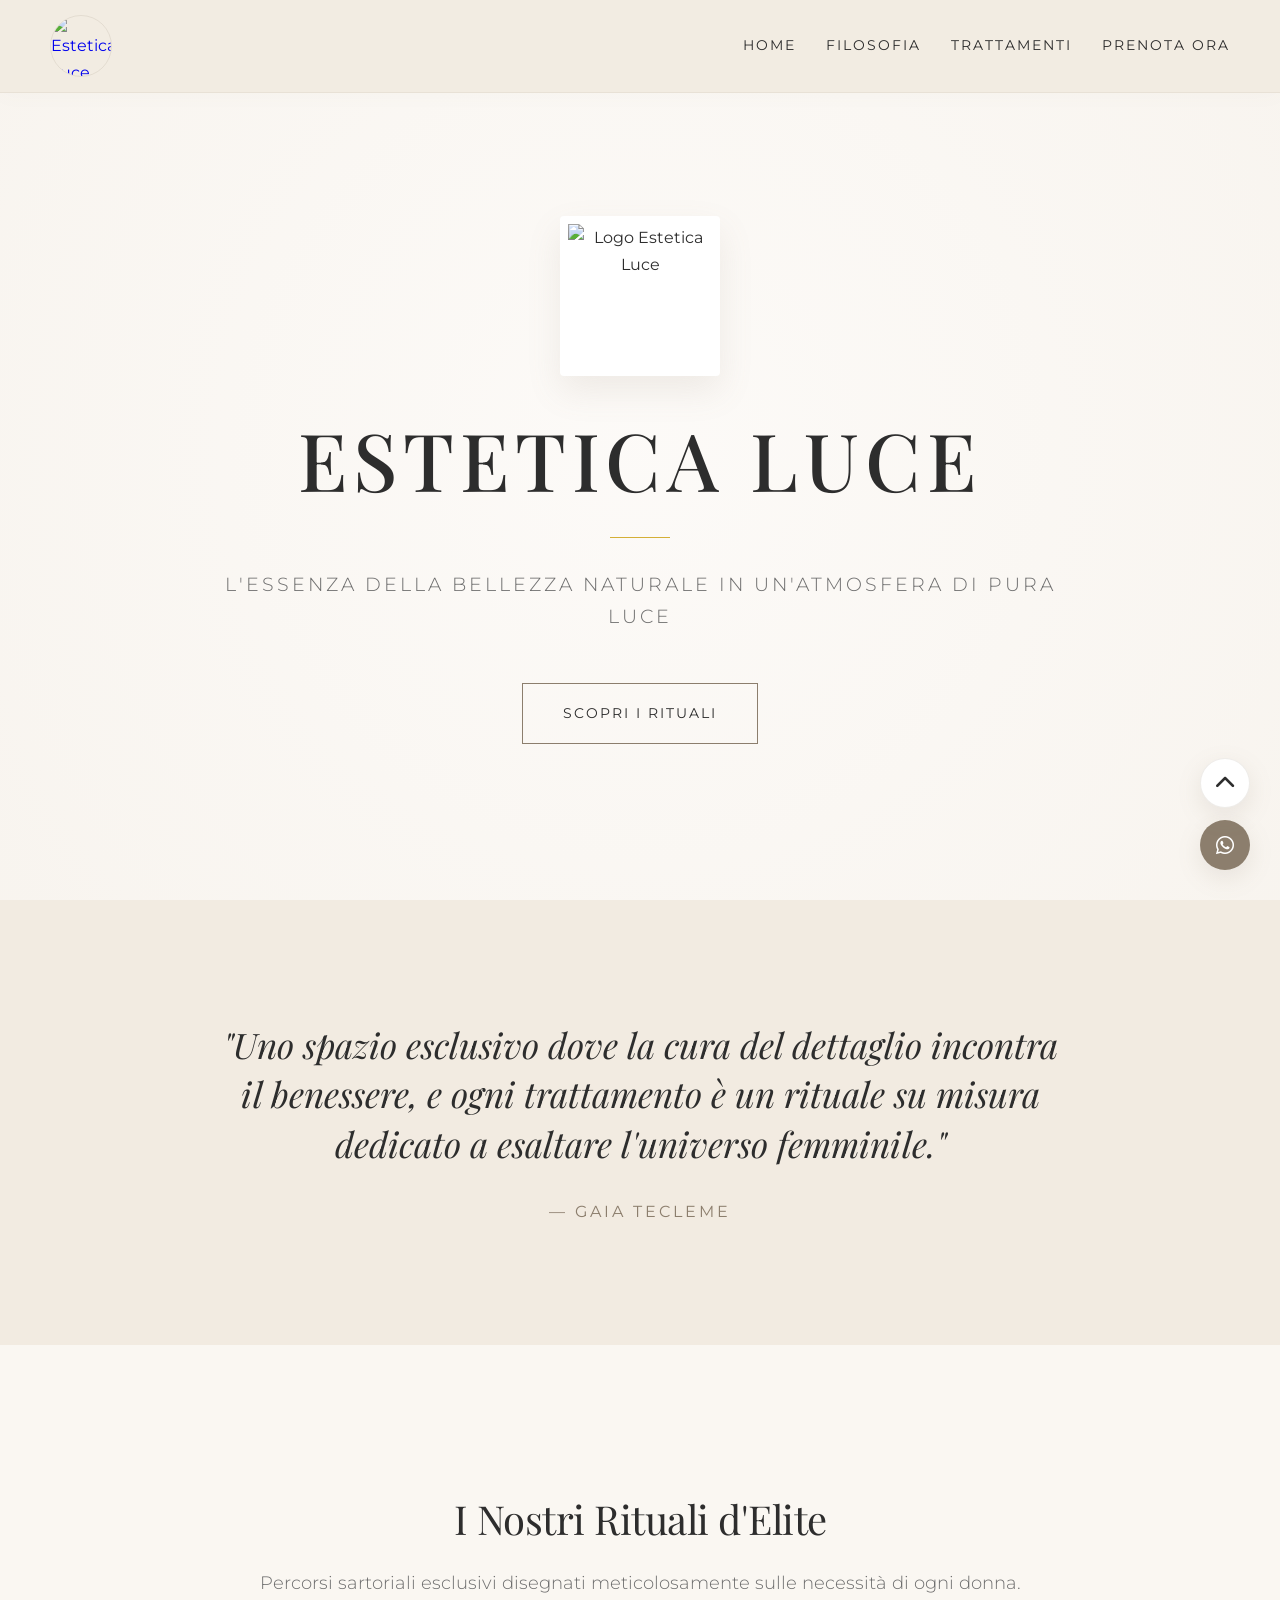
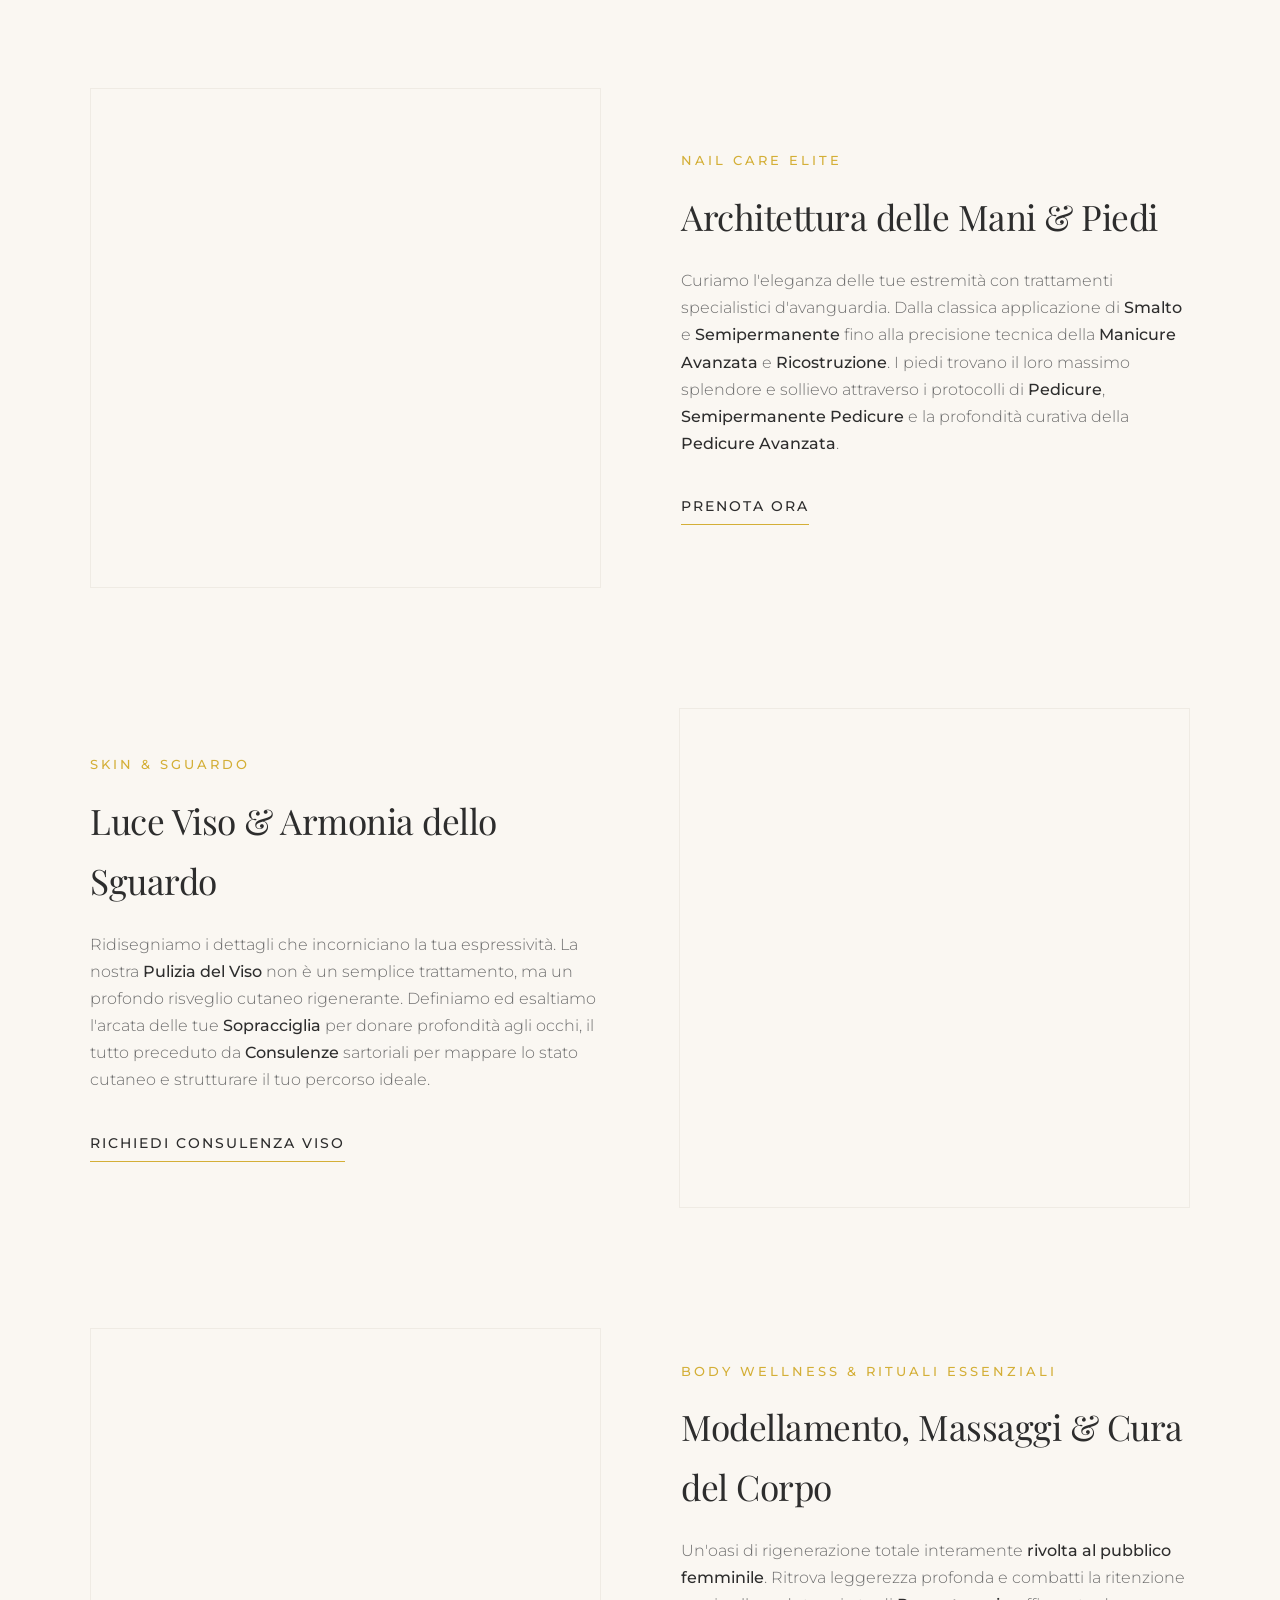
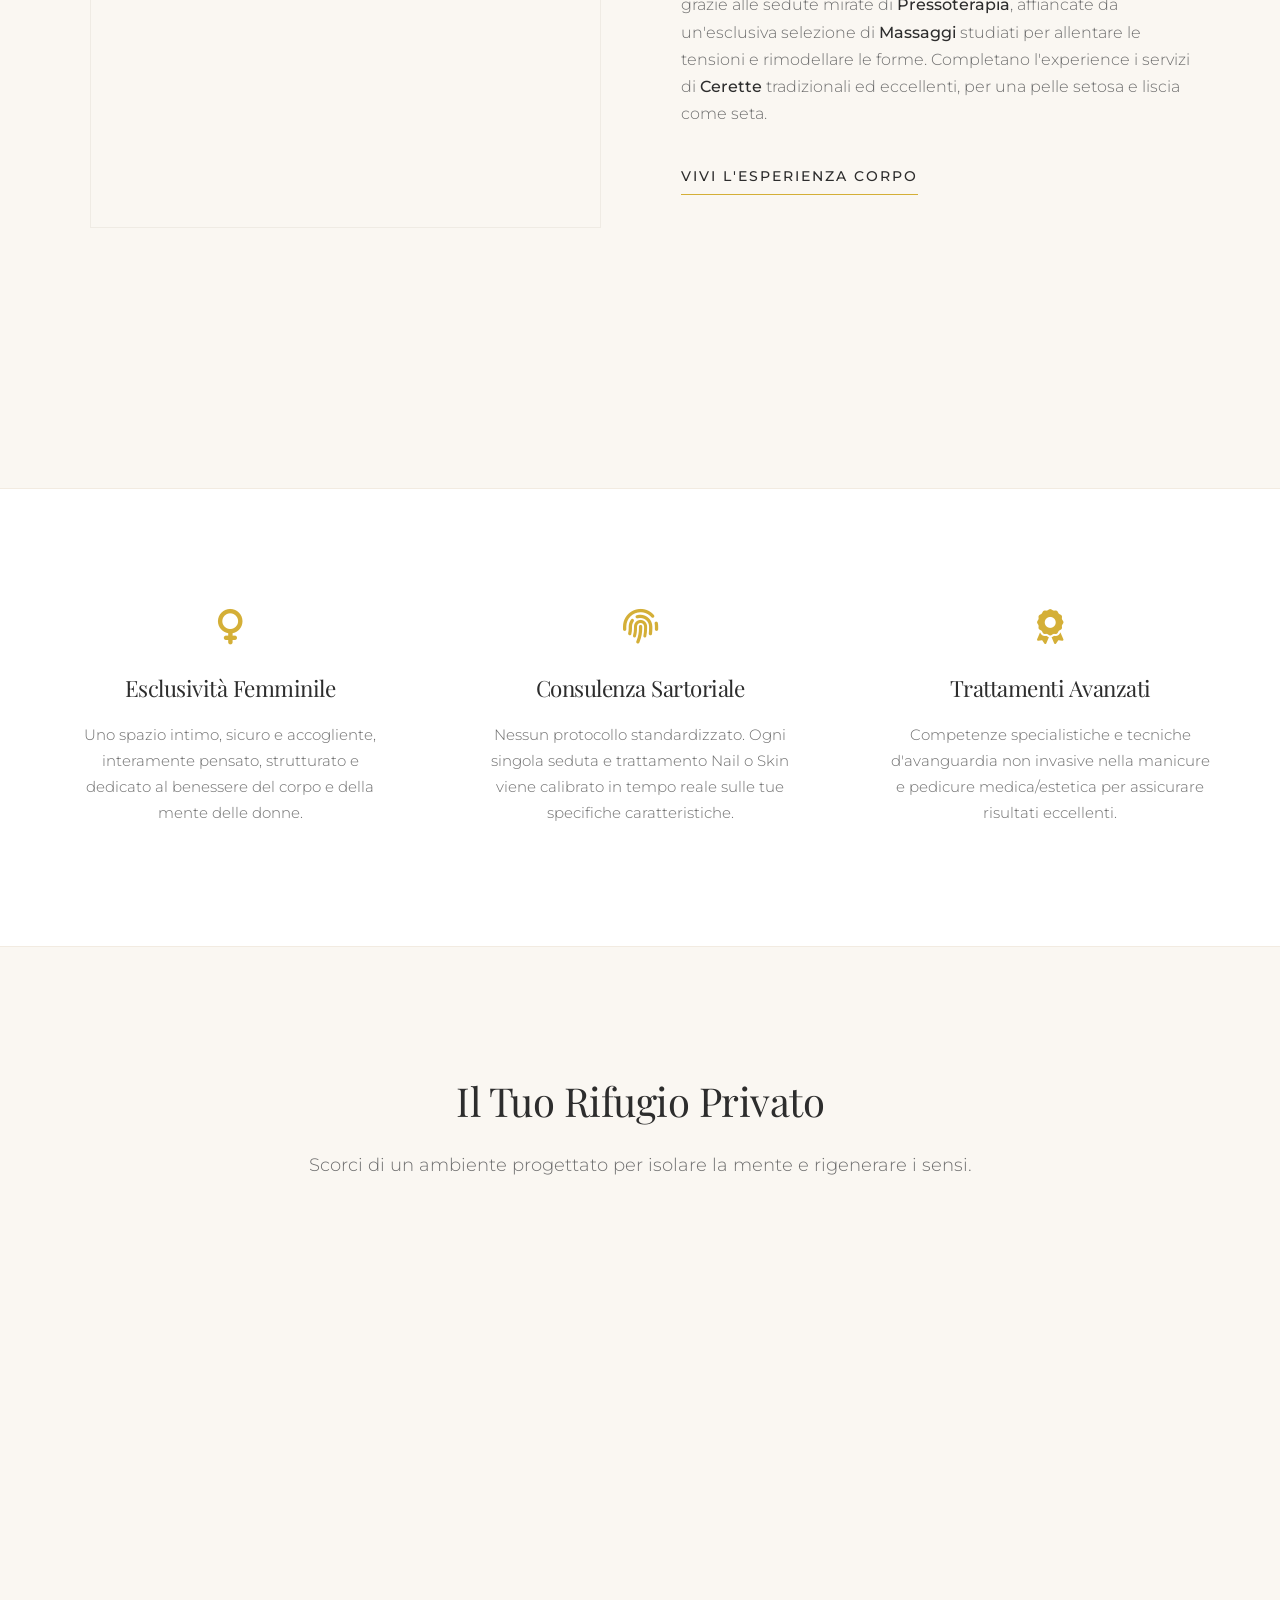
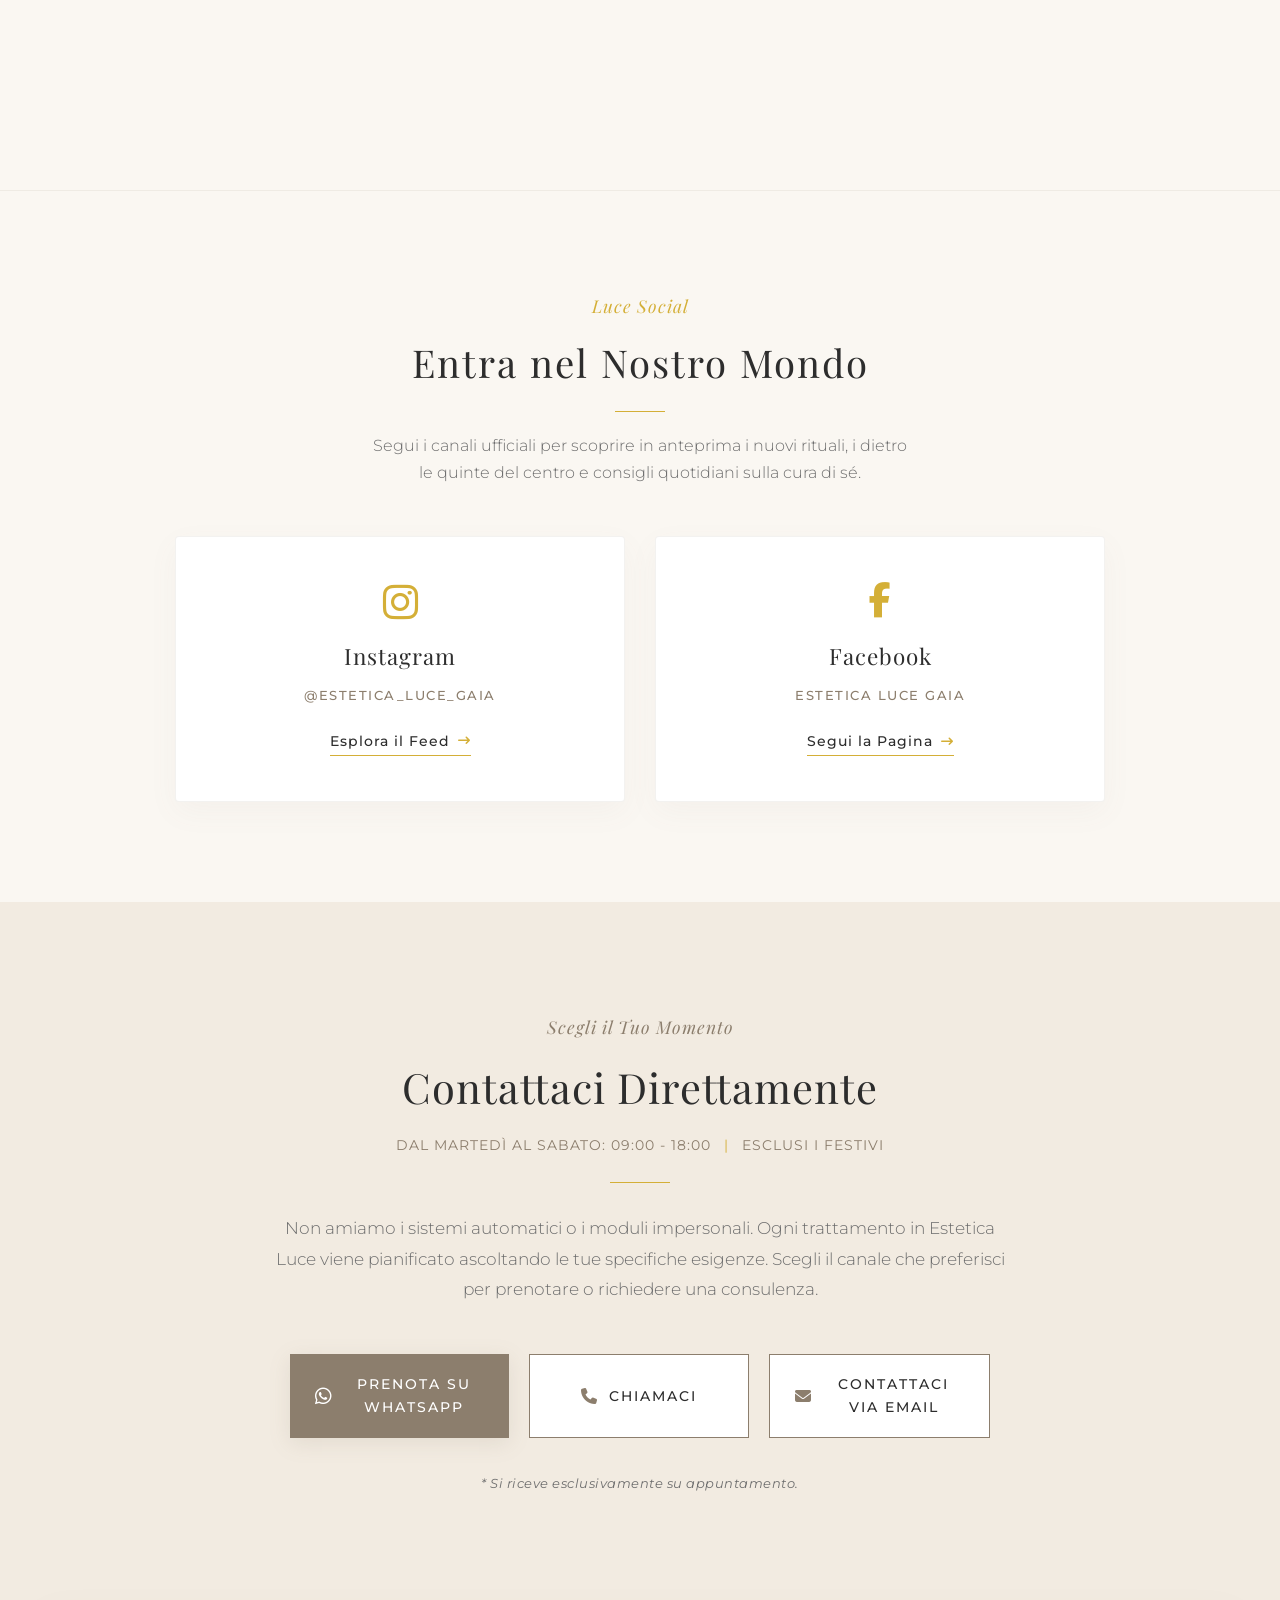
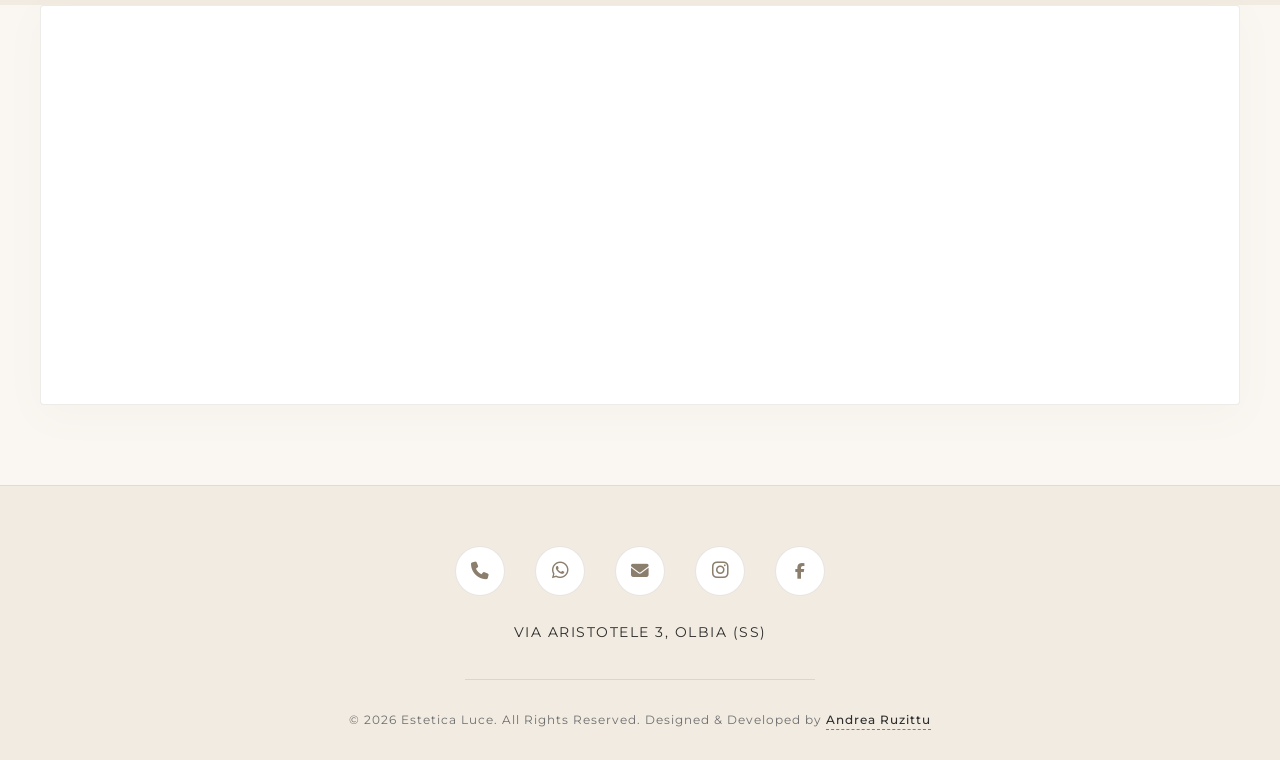
==== index.html @ 4185c4d8 "Implementazione footer, navbar responsive, whatsapp float e freccia" ====
<!DOCTYPE html>
<html lang="it">
<head>
    <meta charset="UTF-8">
    <meta name="viewport" content="width=device-width, initial-scale=1.0">
    <title>Estetica Luce | Gaia Tecleme</title>
    <link rel="preconnect" href="https://fonts.googleapis.com">
    <link rel="preconnect" href="https://fonts.gstatic.com" crossorigin>
    <link href="https://fonts.googleapis.com/css2?family=Playfair+Display:ital,wght=0,400;0,500;0,600;1,400&family=Montserrat:wght=200;300;400;500&display=swap" rel="stylesheet">
    <link rel="stylesheet" href="https://cdnjs.cloudflare.com/ajax/libs/font-awesome/6.5.1/css/all.min.css">
    <link rel="stylesheet" href="assets/style/style.css">
</head>
<body>

    <header class="main-header">
        <a href="#home" class="logo-link" title="Torna alla Home">
            <img src="assets/img/logo-estetica-luce.png" alt="Estetica Luce" class="navbar-logo">
        </a>
        <nav class="nav-links">
            <a href="#home">Home</a>
            <a href="#filosofia">Filosofia</a>
            <a href="#esperienze">Trattamenti</a>
            <a href="#contatti">Prenota Ora</a>
        </nav>
        <button class="hamburger-menu" id="hamburger-toggle" aria-label="Apri menu">
            <span class="bar"></span>
            <span class="bar"></span>
            <span class="bar"></span>
        </button>
    </header> <section id="home" class="hero-section" style="background: transparent; position: relative; padding: 180px 20px 120px 20px;">
        <div class="hero-overlay" style="background: radial-gradient(circle, rgba(253,251,249,0.8) 0%, rgba(245,240,234,0.4) 100%); position: absolute; top:0; left:0; width:100%; height:100%; z-index:-1;"></div>
        <div class="hero-content" style="position: relative; z-index: 2;">
            <div class="logo-container-fluid">
                <img src="assets/img/logo-estetica-luce.png" alt="Logo Estetica Luce" class="hero-brand-logo">
            </div>
            
            <h1 class="brand-main-title">Estetica Luce</h1>
            
            <div class="gold-divider"></div>
            <p class="hero-tagline">L'essenza della bellezza naturale in un'atmosfera di pura luce</p>
            <a href="#esperienze" class="btn-luxury">Scopri i Rituali</a>
        </div>
    </section>

    <section id="filosofia" class="manifesto-section">
        <div class="container-small">
            <blockquote class="manifesto-quote">
                "Uno spazio esclusivo dove la cura del dettaglio incontra il benessere, e ogni trattamento è un rituale su misura dedicato a esaltare l'universo femminile."
            </blockquote>
            <p class="manifesto-author">— Gaia Tecleme</p>
        </div>
    </section>

    <section id="esperienze" class="experiences-section">
        <div class="section-header">
            <h2>I Nostri Rituali d'Elite</h2>
            <p>Percorsi sartoriali esclusivi disegnati meticolosamente sulle necessità di ogni donna.</p>
        </div>

        <div class="ritual-row">
            <div class="ritual-image-box">
                <div class="img-placeholder" style="background-image: url('https://italianbeautyacademy.com/wp-content/uploads/2020/03/manicure-curativa.jpg');"></div>
            </div>
            <div class="ritual-text-box">
                <span class="ritual-category">Nail Care Elite</span>
                <h3>Architettura delle Mani & Piedi</h3>
                <p>Curiamo l'eleganza delle tue estremità con trattamenti specialistici d'avanguardia. Dalla classica applicazione di <strong>Smalto</strong> e <strong>Semipermanente</strong> fino alla precisione tecnica della <strong>Manicure Avanzata</strong> e <strong>Ricostruzione</strong>. I piedi trovano il loro massimo splendore e sollievo attraverso i protocolli di <strong>Pedicure</strong>, <strong>Semipermanente Pedicure</strong> e la profondità curativa della <strong>Pedicure Avanzata</strong>.</p>
                <a href="#contatti" class="btn-ritual-action">Prenota Ora</a>
            </div>
        </div>

        <div class="ritual-row reverse">
            <div class="ritual-image-box">
                <div class="img-placeholder" style="background-image: url('https://images.unsplash.com/photo-1512290923902-8a9f81dc236c?q=80&w=1200&auto=format&fit=crop');"></div>
            </div>
            <div class="ritual-text-box">
                <span class="ritual-category">Skin & Sguardo</span>
                <h3>Luce Viso & Armonia dello Sguardo</h3>
                <p>Ridisegniamo i dettagli che incorniciano la tua espressività. La nostra <strong>Pulizia del Viso</strong> non è un semplice trattamento, ma un profondo risveglio cutaneo rigenerante. Definiamo ed esaltiamo l'arcata delle tue <strong>Sopracciglia</strong> per donare profondità agli occhi, il tutto preceduto da <strong>Consulenze</strong> sartoriali per mappare lo stato cutaneo e strutturare il tuo percorso ideale.</p>
                <a href="#contatti" class="btn-ritual-action">Richiedi Consulenza Viso</a>
            </div>
        </div>

        <div class="ritual-row">
            <div class="ritual-image-box">
                <div class="img-placeholder" style="background-image: url('https://images.unsplash.com/photo-1544367567-0f2fcb009e0b?q=80&w=1200&auto=format&fit=crop');"></div>
            </div>
            <div class="ritual-text-box">
                <span class="ritual-category">Body Wellness & Rituali Essenziali</span>
                <h3>Modellamento, Massaggi & Cura del Corpo</h3>
                <p>Un'oasi di rigenerazione totale interamente <strong>rivolta al pubblico femminile</strong>. Ritrova leggerezza profonda e combatti la ritenzione grazie alle sedute mirate di <strong>Pressoterapia</strong>, affiancate da un'esclusiva selezione di <strong>Massaggi</strong> studiati per allentare le tensioni e rimodellare le forme. Completano l'experience i servizi di <strong>Cerette</strong> tradizionali ed eccellenti, per una pelle setosa e liscia come seta.</p>
                <a href="#contatti" class="btn-ritual-action">Vivi l'Esperienza Corpo</a>
            </div>
        </div>
    </section>

    <section class="pillars-section">
        <div class="pillars-container">
            <div class="pillar-card">
                <i class="fa-solid fa-venus"></i>
                <h3>Esclusività Femminile</h3>
                <p>Uno spazio intimo, sicuro e accogliente, interamente pensato, strutturato e dedicato al benessere del corpo e della mente delle donne.</p>
            </div>
            <div class="pillar-card">
                <i class="fa-solid fa-fingerprint"></i>
                <h3>Consulenza Sartoriale</h3>
                <p>Nessun protocollo standardizzato. Ogni singola seduta e trattamento Nail o Skin viene calibrato in tempo reale sulle tue specifiche caratteristiche.</p>
            </div>
            <div class="pillar-card">
                <i class="fa-solid fa-award"></i>
                <h3>Trattamenti Avanzati</h3>
                <p>Competenze specialistiche e tecniche d'avanguardia non invasive nella manicure e pedicure medica/estetica per assicurare risultati eccellenti.</p>
            </div>
        </div>
    </section>

    <section class="gallery-section">
        <div class="section-header">
            <h2>Il Tuo Rifugio Privato</h2>
            <p>Scorci di un ambiente progettato per isolare la mente e rigenerare i sensi.</p>
        </div>
        <div class="gallery-grid">
            <div class="gallery-item" style="background-image: url('https://images.unsplash.com/photo-1540555700478-4be289fbecef?q=80&w=800&auto=format&fit=crop');"></div>
            <div class="gallery-item" style="background-image: url('https://images.unsplash.com/photo-1600334089648-b0d9d3028eb2?q=80&w=800&auto=format&fit=crop');"></div>
            <div class="gallery-item" style="background-image: url('https://images.unsplash.com/photo-1515377905703-c4788e51af15?q=80&w=800&auto=format&fit=crop');"></div>
        </div>
    </section>

    <section class="social-luxury-showcase" style="background-color: var(--bg-cream); padding: 100px 20px; font-family: 'Montserrat', sans-serif; text-align: center; border-top: 1px solid rgba(140, 126, 109, 0.1);">
        <div style="max-width: 800px; margin: 0 auto 50px auto;">
            <span style="color: var(--accent-gold); font-family: 'Playfair Display', serif; font-style: italic; font-size: 1.1rem; letter-spacing: 1px; display: block; margin-bottom: 10px;">Luce Social</span>
            <h2 style="color: var(--dark-text); font-family: 'Playfair Display', serif; font-size: 2.4rem; font-weight: 400; letter-spacing: 2px; margin: 0 0 15px 0;">Entra nel Nostro Mondo</h2>
            <div style="width: 50px; height: 1px; background: var(--accent-gold); margin: 0 auto 20px auto;"></div>
            <p style="color: var(--light-text); font-size: 1rem; max-width: 550px; margin: 0 auto; line-height: 1.7; font-weight: 300;">Segui i canali ufficiali per scoprire in anteprima i nuovi rituali, i dietro le quinte del centro e consigli quotidiani sulla cura di sé.</p>
        </div>

        <div class="social-luxury-grid" style="max-width: 1000px; margin: 0 auto; display: flex; flex-wrap: wrap; justify-content: center; gap: 30px; padding: 0 10px;">
            <a href="https://instagram.com/estetica_luce_gaia" target="_blank" style="text-decoration: none; color: unset; flex: 1; min-width: 280px; max-width: 450px;">
                <div style="background: var(--white); border: 1px solid rgba(140, 126, 109, 0.1); padding: 45px 30px; border-radius: 4px; box-shadow: 0 10px 30px rgba(140, 126, 109, 0.05); transition: var(--transition-smooth);" 
                     onmouseover="this.style.transform='translateY(-5px)'; this.style.borderColor='var(--accent-gold)'; this.style.boxShadow='0 15px 40px rgba(140, 126, 109, 0.12)';" 
                     onmouseout="this.style.transform='translateY(0)'; this.style.borderColor='rgba(140, 126, 109, 0.1)'; this.style.boxShadow='0 10px 30px rgba(140, 126, 109, 0.05)';" >
                    <i class="fa-brands fa-instagram" style="color: var(--accent-gold); font-size: 2.5rem; display: block; margin-bottom: 15px;"></i>
                    <h3 style="color: var(--dark-text); font-family: 'Playfair Display', serif; font-size: 1.4rem; font-weight: 400; margin: 0 0 10px 0; letter-spacing: 1px;">Instagram</h3>
                    <p style="color: var(--taupe); font-size: 0.8rem; letter-spacing: 1.5px; text-transform: uppercase; margin: 0 0 20px 0; font-weight: 500;">@estetica_luce_gaia</p>
                    <span style="color: var(--dark-text); font-size: 0.85rem; font-weight: 500; letter-spacing: 1px; display: inline-flex; align-items: center; gap: 8px; border-bottom: 1px solid var(--accent-gold); padding-bottom: 2px;">
                        Esplora il Feed <i class="fa-solid fa-arrow-right-long" style="font-size: 0.75rem; color: var(--accent-gold);"></i>
                    </span>
                </div>
            </a>

            <a href="https://facebook.com/esteticalucegaia" target="_blank" style="text-decoration: none; color: unset; flex: 1; min-width: 280px; max-width: 450px;">
                <div style="background: var(--white); border: 1px solid rgba(140, 126, 109, 0.1); padding: 45px 30px; border-radius: 4px; box-shadow: 0 10px 30px rgba(140, 126, 109, 0.05); transition: var(--transition-smooth);" 
                     onmouseover="this.style.transform='translateY(-5px)'; this.style.borderColor='var(--accent-gold)'; this.style.boxShadow='0 15px 40px rgba(140, 126, 109, 0.12)';" 
                     onmouseout="this.style.transform='translateY(0)'; this.style.borderColor='rgba(140, 126, 109, 0.1)'; this.style.boxShadow='0 10px 30px rgba(140, 126, 109, 0.05)';" >
                    <i class="fa-brands fa-facebook-f" style="color: var(--accent-gold); font-size: 2.2rem; display: block; margin-bottom: 20px;"></i>
                    <h3 style="color: var(--dark-text); font-family: 'Playfair Display', serif; font-size: 1.4rem; font-weight: 400; margin: 0 0 10px 0; letter-spacing: 1px;">Facebook</h3>
                    <p style="color: var(--taupe); font-size: 0.8rem; letter-spacing: 1.5px; text-transform: uppercase; margin: 0 0 20px 0; font-weight: 500;">Estetica Luce Gaia</p>
                    <span style="color: var(--dark-text); font-size: 0.85rem; font-weight: 500; letter-spacing: 1px; display: inline-flex; align-items: center; gap: 8px; border-bottom: 1px solid var(--accent-gold); padding-bottom: 2px;">
                        Segui la Pagina <i class="fa-solid fa-arrow-right-long" style="font-size: 0.75rem; color: var(--accent-gold);"></i>
                    </span>
                </div>
            </a>
        </div>
    </section>

    <section id="contatti" class="contact-section" style="background-color: var(--bg-beige); padding: 110px 20px; font-family: 'Montserrat', sans-serif; text-align: center;">
        <div style="max-width: 750px; margin: 0 auto;">
            <span style="color: var(--taupe); font-family: 'Playfair Display', serif; font-style: italic; font-size: 1.1rem; letter-spacing: 1px; display: block; margin-bottom: 10px;">Scegli il Tuo Momento</span>
            <h2 style="color: var(--dark-text); font-family: 'Playfair Display', serif; font-size: 2.6rem; font-weight: 400; letter-spacing: 1px; margin: 0 0 10px 0;">Contattaci Direttamente</h2>
            
            <div style="margin-bottom: 25px; font-size: 0.9rem; color: var(--taupe); letter-spacing: 1px; font-weight: 400; text-transform: uppercase;">
                Dal Martedì al Sabato: 09:00 - 18:00 <span style="margin: 0 8px; color: var(--accent-gold);">|</span> Esclusi i Festivi
            </div>

            <div style="width: 60px; height: 1px; background: var(--accent-gold); margin: 0 auto 30px auto;"></div>
            
            <p style="color: var(--light-text); font-size: 1.05rem; line-height: 1.8; font-weight: 300; margin-bottom: 50px;">
                Non amiamo i sistemi automatici o i moduli impersonali. Ogni trattamento in Estetica Luce viene pianificato ascoltando le tue specifiche esigenze. Scegli il canale che preferisci per prenotare o richiedere una consulenza.
            </p>

            <div style="display: flex; flex-wrap: wrap; justify-content: center; gap: 20px; max-width: 700px; margin: 0 auto;">
                <a href="https://wa.me/393471234567?text=Ciao!%20Desidero%20richiedere%20informazioni%20e%20prenotare%20un%20trattamento..." 
                   target="_blank" 
                   style="flex: 1; min-width: 210px; text-decoration: none; background: var(--taupe); color: var(--white); padding: 18px 25px; font-size: 0.85rem; font-weight: 500; letter-spacing: 2px; text-transform: uppercase; display: flex; align-items: center; justify-content: center; gap: 10px; transition: var(--transition-smooth); box-shadow: 0 5px 20px rgba(140, 126, 109, 0.15);"
                   onmouseover="this.style.background='var(--accent-gold)'; this.style.transform='translateY(-2px)';" 
                   onmouseout="this.style.background='var(--taupe)'; this.style.transform='translateY(0)';">
                    <i class="fa-brands fa-whatsapp" style="font-size: 1.2rem;"></i> Prenota su WhatsApp
                </a>

                <a href="tel:+390789123456" 
                   style="flex: 1; min-width: 210px; text-decoration: none; background: var(--white); border: 1px solid var(--taupe); color: var(--dark-text); padding: 18px 25px; font-size: 0.85rem; font-weight: 500; letter-spacing: 2px; text-transform: uppercase; display: flex; align-items: center; justify-content: center; gap: 10px; transition: var(--transition-smooth);"
                   onmouseover="this.style.borderColor='var(--accent-gold)'; this.style.background='var(--bg-cream)'; this.style.transform='translateY(-2px)';" 
                   onmouseout="this.style.borderColor='var(--taupe)'; this.style.background='var(--white)'; this.style.transform='translateY(0)';">
                    <i class="fa-solid fa-phone" style="font-size: 1rem; color: var(--taupe);"></i> Chiamaci
                </a>

                <a href="mailto:info@esteticaluceolbia.it?subject=Richiesta%20Informazioni%20-%20Estetica%20Luce" 
                   style="flex: 1; min-width: 210px; text-decoration: none; background: var(--white); border: 1px solid var(--taupe); color: var(--dark-text); padding: 18px 25px; font-size: 0.85rem; font-weight: 500; letter-spacing: 2px; text-transform: uppercase; display: flex; align-items: center; justify-content: center; gap: 10px; transition: var(--transition-smooth);"
                   onmouseover="this.style.borderColor='var(--accent-gold)'; this.style.background='var(--bg-cream)'; this.style.transform='translateY(-2px)';" 
                   onmouseout="this.style.borderColor='var(--taupe)'; this.style.background='var(--white)'; this.style.transform='translateY(0)';">
                    <i class="fa-solid fa-envelope" style="font-size: 1rem; color: var(--taupe);"></i> Contattaci via Email
                </a>
            </div>
            
            <p style="color: var(--light-text); font-size: 0.8rem; margin-top: 35px; font-style: italic; font-weight: 400; letter-spacing: 0.5px;">
                * Si riceve esclusivamente su appuntamento.
            </p>
        </div>
    </section>

    <section class="map-section" style="background-color: var(--bg-cream); padding: 0 20px 80px 20px;">
        <div class="map-container" style="max-width: 1200px; margin: 0 auto; height: 400px; border: 1px solid rgba(140, 126, 109, 0.15); padding: 10px; background-color: var(--white); box-shadow: 0 10px 40px rgba(140, 126, 109, 0.04); border-radius: 4px;">
            <iframe 
                src="https://www.google.com/maps/embed?pb=!1m18!1m12!1m3!1d3000.3159074062465!2d9.4842186!3d40.9193264!2m3!1f0!2f0!3f0!3m2!1i1024!2i768!4f13.1!3m3!1m2!1s0x12d94ad539a66d0d%3A0xc3f3473f32e920d3!2sVia%20Aristotele%2C%203%2C%2007026%20Olbia%20SS!5e0!3m2!1sit!2sit!4v1718832000000!5m2!1sit!2sit" 
                width="100%" 
                height="100%" 
                style="border:0; border-radius: 2px;" 
                allowfullscreen="" 
                loading="lazy" 
                referrerpolicy="no-referrer-when-downgrade">
            </iframe>
        </div>
    </section>

    <footer class="main-footer" style="background-color: var(--bg-beige); padding: 60px 20px 30px 20px; font-family: 'Montserrat', sans-serif; border-top: 1px solid rgba(140, 126, 109, 0.15);">
        <div class="footer-container" style="max-width: 1200px; margin: 0 auto; display: flex; flex-direction: column; align-items: center; gap: 30px;">
            
            <div class="footer-row-contacts" style="display: flex; flex-wrap: wrap; justify-content: center; gap: 30px; width: 100%;">
                <a href="tel:+390789123456" title="Chiamaci" style="color: var(--dark-text); text-decoration: none; display: flex; align-items: center; justify-content: center; width: 50px; height: 50px; background: var(--white); border-radius: 50%; border: 1px solid rgba(140, 126, 109, 0.2); transition: var(--transition-smooth);" onmouseover="this.style.borderColor='var(--accent-gold)'; this.style.transform='translateY(-3px)';" onmouseout="this.style.borderColor='rgba(140, 126, 109, 0.2)'; this.style.transform='translateY(0)';">
                    <i class="fa-solid fa-phone" style="color: var(--taupe); font-size: 1.1rem;"></i>
                </a>
                <a href="https://wa.me/393471234567?text=Ciao!%20Vorrei%20maggiori%20informazioni..." target="_blank" title="WhatsApp" style="color: var(--dark-text); text-decoration: none; display: flex; align-items: center; justify-content: center; width: 50px; height: 50px; background: var(--white); border-radius: 50%; border: 1px solid rgba(140, 126, 109, 0.2); transition: var(--transition-smooth);" onmouseover="this.style.borderColor='var(--accent-gold)'; this.style.transform='translateY(-3px)';" onmouseout="this.style.borderColor='rgba(140, 126, 109, 0.2)'; this.style.transform='translateY(0)';">
                    <i class="fa-brands fa-whatsapp" style="color: var(--taupe); font-size: 1.2rem;"></i>
                </a>
                <a href="mailto:info@esteticaluceolbia.it" title="Contattaci" style="color: var(--dark-text); text-decoration: none; display: flex; align-items: center; justify-content: center; width: 50px; height: 50px; background: var(--white); border-radius: 50%; border: 1px solid rgba(140, 126, 109, 0.2); transition: var(--transition-smooth);" onmouseover="this.style.borderColor='var(--accent-gold)'; this.style.transform='translateY(-3px)';" onmouseout="this.style.borderColor='rgba(140, 126, 109, 0.2)'; this.style.transform='translateY(0)';">
                    <i class="fa-solid fa-envelope" style="color: var(--taupe); font-size: 1.1rem;"></i>
                </a>
                <a href="https://instagram.com/estetica_luce_gaia" target="_blank" title="Instagram" style="color: var(--dark-text); text-decoration: none; display: flex; align-items: center; justify-content: center; width: 50px; height: 50px; background: var(--white); border-radius: 50%; border: 1px solid rgba(140, 126, 109, 0.2); transition: var(--transition-smooth);" onmouseover="this.style.borderColor='var(--accent-gold)'; this.style.transform='translateY(-3px)';" onmouseout="this.style.borderColor='rgba(140, 126, 109, 0.2)'; this.style.transform='translateY(0)';">
                    <i class="fa-brands fa-instagram" style="color: var(--taupe); font-size: 1.2rem;"></i>
                </a>
                <a href="https://facebook.com/esteticalucegaia" target="_blank" title="Facebook" style="color: var(--dark-text); text-decoration: none; display: flex; align-items: center; justify-content: center; width: 50px; height: 50px; background: var(--white); border-radius: 50%; border: 1px solid rgba(140, 126, 109, 0.2); transition: var(--transition-smooth);" onmouseover="this.style.borderColor='var(--accent-gold)'; this.style.transform='translateY(-3px)';" onmouseout="this.style.borderColor='rgba(140, 126, 109, 0.2)'; this.style.transform='translateY(0)';">
                    <i class="fa-brands fa-facebook-f" style="color: var(--taupe); font-size: 1rem;"></i>
                </a>
            </div>

            <p style="color: var(--dark-text); font-size: 0.85rem; letter-spacing: 1.5px; margin: -5px 0 5px 0; font-weight: 400; text-transform: uppercase;">Via Aristotele 3, Olbia (SS)</p>
            <div style="width: 100%; max-width: 350px; height: 1px; background: rgba(140, 126, 109, 0.2);"></div>

            <div class="footer-copyright" style="font-size: 0.75rem; letter-spacing: 1px; text-align: center; color: var(--light-text); width: 100%;">
                <p>© <span id="current-year"></span> Estetica Luce. All Rights Reserved. Designed & Developed by <a href="#" style="color: var(--dark-text); text-decoration: none; font-weight: 500; border-bottom: 1px dashed var(--taupe); padding-bottom: 2px;">Andrea Ruzittu</a></p>
            </div>
        </div>
    </footer>

    <div class="floating-actions">
        <button id="scroll-top-btn" class="btn-floating btn-scroll" title="Torna su">
            <i class="fas fa-chevron-up"></i>
        </button>
        <a href="https://wa.me/393471234567" target="_blank" class="btn-floating btn-whatsapp-float" title="Prenota su WhatsApp">
            <i class="fab fa-whatsapp"></i>
        </a>
    </div>

    <script src="assets/script/script.js"></script>
</body>
</html>
---- assets/style/style.css ----
/* ==========================================================================
   DESIGN SYSTEM & VARIABLES
   ========================================================================== */
:root {
    --bg-cream: #FAF7F2;       /* Sfondo principale ultra-pulito */
    --bg-beige: #F2EBE1;       /* Sfondi sezioni e blocchi alternati (Header/Footer) */
    --accent-gold: #D4AF37;    /* Dettagli, icone e link di lusso */
    --taupe: #8C7E6D;          /* Colore secondario per testi eleganti */
    --dark-text: #2D2D2D;      /* Testo principale per massima leggibilità */
    --light-text: #6E6E6E;     /* Testi secondari e descrizioni */
    --white: #FFFFFF;
    --transition-smooth: all 0.4s cubic-bezier(0.25, 1, 0.5, 1);
}

/* Base Reset */
*, *::before, *::after {
    box-sizing: border-box;
    margin: 0;
    padding: 0;
}

html {
    scroll-behavior: smooth;
    font-size: 16px;
}

body {
    background-color: var(--bg-cream);
    font-family: 'Montserrat', sans-serif;
    color: var(--dark-text);
    line-height: 1.7;
    overflow-x: hidden;
    -webkit-font-smoothing: antialiased;
}

/* Layout Container */
.container-small {
    max-width: 850px;
    margin: 0 auto;
    width: 100%;
}

/* Typography Global */
h1, h2, h3 {
    font-family: 'Playfair Display', serif;
    font-weight: 400;
    letter-spacing: -0.5px;
}

/* ==========================================================================
   HEADER / NAVIGATION & LOGO FIX
   ========================================================================== */
.main-header {
    position: fixed;
    top: 0;
    left: 0;
    width: 100%;
    display: flex;
    justify-content: space-between;
    align-items: center;
    padding: 15px 50px;
    z-index: 1000;
    background-color: rgba(242, 235, 225, 0.95); /* Sintonizzato su --bg-beige */
    backdrop-filter: blur(10px);
    border-bottom: 1px solid rgba(140, 126, 109, 0.1);
    box-shadow: 0 2px 20px rgba(140, 126, 109, 0.03);
}

.logo-link {
    display: flex;
    align-items: center;
    gap: 15px;
    text-decoration: none;
}

.logo-link:hover {
    opacity: 0.85;
}

.navbar-logo {
    width: 62px;
    height: 62px;
    object-fit: cover;
    border-radius: 50%; /* Rende il logo perfettamente tondo */
    border: 1px solid rgba(140, 126, 109, 0.15);
    
    /* Fonde lo sfondo bianco del JPEG con il beige della navbar eliminando il rettangolo */
   /* mix-blend-mode: multiply; */
}

.logo-text {
    font-family: 'Playfair Display', serif;
    font-size: 1.3rem;
    letter-spacing: 4px;
    font-weight: 500;
    color: var(--dark-text);
}

.nav-links {
    display: flex;
    align-items: center;
    gap: 30px;
}

.nav-links a {
    text-decoration: none;
    color: var(--dark-text);
    font-size: 0.85rem;
    text-transform: uppercase;
    letter-spacing: 2px;
    font-weight: 400;
    transition: var(--transition-smooth);
}

.nav-links a:hover {
    color: var(--accent-gold);
}

/* ==========================================================================
   HERO SECTION (Trasparente)
   ========================================================================== */
.hero-section {
    height: 100vh;
    display: flex;
    justify-content: center;
    align-items: center;
    text-align: center;
    position: relative;
    background: transparent; 
    padding: 180px 20px 120px 20px;
}

.hero-overlay {
    position: absolute;
    top: 0;
    left: 0;
    width: 100%;
    height: 100%;
    z-index: -1;
    background: radial-gradient(circle, rgba(253,251,249,0.8) 0%, rgba(245,240,234,0.4) 100%);
}

.hero-content {
    position: relative;
    z-index: 2;
    max-width: 900px;
}

.logo-container-fluid {
    width: 160px;         
    height: 160px;        
    margin: 0 auto 35px auto;
    display: flex;
    justify-content: center;
    align-items: center;
    background-color: var(--white); 
    border-radius: 4px;   
    box-shadow: 0 15px 35px rgba(140, 126, 109, 0.12); 
    transition: var(--transition-smooth);
}

.logo-container-fluid:hover {
    transform: translateY(-5px); 
    box-shadow: 0 20px 45px rgba(140, 126, 109, 0.18);
}

.hero-brand-logo {
    width: 90%;          
    height: 90%;
    object-fit: contain; 
}

.brand-main-title {
    font-family: 'Playfair Display', serif;
    font-size: 5rem;              
    font-weight: 500;
    letter-spacing: 6px;          
    color: var(--dark-text);
    text-transform: uppercase;     
    line-height: 1.2;
    margin-bottom: 10px;
}

.gold-divider {
    width: 60px;
    height: 1px;
    background-color: var(--accent-gold);
    margin: 30px auto;
}

.hero-tagline {
    font-size: 1.2rem;
    font-weight: 300;
    text-transform: uppercase;
    letter-spacing: 3px;          
    color: var(--light-text);
    margin-bottom: 50px;
}

.btn-luxury {
    display: inline-block;
    text-decoration: none;
    text-transform: uppercase;
    letter-spacing: 2px;
    font-size: 0.85rem;
    background-color: transparent;
    color: var(--dark-text);
    border: 1px solid var(--taupe);
    padding: 18px 40px;
    transition: var(--transition-smooth);
}

.btn-luxury:hover {
    background-color: var(--taupe);
    color: var(--white);
}

/* ==========================================================================
   MANIFESTO / FILOSOFIA
   ========================================================================== */
.manifesto-section {
    background-color: var(--bg-beige);
    padding: 120px 20px;
    text-align: center;
}

.manifesto-quote {
    font-family: 'Playfair Display', serif;
    font-size: 2.2rem;
    font-style: italic;
    line-height: 1.4;
    color: var(--dark-text);
    margin-bottom: 30px;
}

.manifesto-author {
    font-size: 1rem;
    text-transform: uppercase;
    letter-spacing: 3px;
    color: var(--taupe);
}

/* ==========================================================================
   EXPERIENCES / RITUALS SECTION
   ========================================================================== */
.experiences-section {
    padding: 140px 50px;
    max-width: 1200px;
    margin: 0 auto;
}

.section-header {
    text-align: center;
    margin-bottom: 90px;
}

.section-header h2 {
    font-size: 2.5rem;
    margin-bottom: 15px;
}

.section-header p {
    font-size: 1.1rem;
    color: var(--light-text);
    font-weight: 300;
}

.ritual-row {
    display: flex;
    align-items: center;
    gap: 80px;
    margin-bottom: 120px;
}

.ritual-row.reverse {
    flex-direction: row-reverse;
}

.ritual-image-box {
    flex: 1;
    height: 500px;
    overflow: hidden;
    position: relative;
    border: 1px solid rgba(140, 126, 109, 0.1);
}

.img-placeholder {
    width: 100%;
    height: 100%;
    background-size: cover;
    background-position: center;
    transition: transform 0.8s ease;
}

.ritual-image-box:hover .img-placeholder {
    transform: scale(1.04);
}

.ritual-text-box {
    flex: 1;
    padding: 20px 0;
}

.ritual-category {
    font-size: 0.8rem;
    text-transform: uppercase;
    letter-spacing: 3px;
    color: var(--accent-gold);
    display: block;
    margin-bottom: 15px;
    font-weight: 500;
}

.ritual-text-box h3 {
    font-size: 2.2rem;
    margin-bottom: 20px;
}

.ritual-text-box p {
    color: var(--light-text);
    font-weight: 300;
    margin-bottom: 35px;
}

.ritual-text-box p strong {
    color: var(--dark-text);
    font-weight: 500;
}

.btn-ritual-action {
    display: inline-block;
    text-decoration: none;
    color: var(--dark-text);
    font-size: 0.85rem;
    text-transform: uppercase;
    letter-spacing: 2px;
    border-bottom: 1px solid var(--accent-gold);
    padding-bottom: 6px;
    font-weight: 500;
    transition: var(--transition-smooth);
}

.btn-ritual-action:hover {
    color: var(--accent-gold);
    padding-left: 5px;
}

/* ==========================================================================
   PILLARS SECTION & GALLERY & MAP
   ========================================================================== */
.pillars-section {
    background-color: var(--white);
    padding: 100px 50px;
    border-top: 1px solid var(--bg-beige);
    border-bottom: 1px solid var(--bg-beige);
}

.pillars-container {
    max-width: 1200px;
    margin: 0 auto;
    display: grid;
    grid-template-columns: repeat(3, 1fr);
    gap: 50px;
}

.pillar-card {
    text-align: center;
    padding: 20px;
}

.pillar-card i {
    font-size: 2.2rem;
    color: var(--accent-gold);
    margin-bottom: 25px;
}

.pillar-card h3 {
    font-size: 1.4rem;
    margin-bottom: 15px;
}

.pillar-card p {
    font-size: 0.95rem;
    color: var(--light-text);
    font-weight: 300;
}

.gallery-section {
    padding: 120px 50px;
    background-color: var(--bg-cream);
}

.gallery-grid {
    max-width: 1200px;
    margin: 0 auto;
    display: grid;
    grid-template-columns: repeat(3, 1fr);
    gap: 20px;
    height: 400px;
}

.gallery-item {
    width: 100%;
    height: 100%;
    background-size: cover;
    background-position: center;
    border-radius: 2px;
}

.map-section {
    background-color: var(--bg-cream);
    padding: 0 20px 80px 20px;
}

/* ==========================================================================
   ELEMENTI FLUTTUANTI (WHATSAPP IN TONO & SCROLL TOP)
   ========================================================================== */
.floating-actions {
    position: fixed;
    bottom: 30px;
    right: 30px;
    display: flex;
    flex-direction: column;
    gap: 12px;
    z-index: 2000;
}

.btn-floating {
    width: 50px;
    height: 50px;
    border-radius: 50%;
    display: flex;
    align-items: center;
    justify-content: center;
    font-size: 1.3rem;
    cursor: pointer;
    text-decoration: none;
    border: none;
    box-shadow: 0 8px 25px rgba(140, 126, 109, 0.15);
    transition: var(--transition-smooth);
}

.btn-floating:hover {
    transform: translateY(-4px);
    box-shadow: 0 12px 30px rgba(140, 126, 109, 0.25);
}

/* WhatsApp in palette del brand */
.btn-whatsapp-float {
    background-color: var(--taupe);
    color: var(--white);
}

.btn-whatsapp-float:hover {
    background-color: var(--accent-gold);
    color: var(--white);
}

/* Freccia di risalita base (Nascosta) */
.btn-scroll {
    background-color: var(--white) !important;
    color: var(--dark-text) !important; /* Forza l'icona a essere scura e visibile */
    border: 1px solid rgba(140, 126, 109, 0.15);
    opacity: 0;
    pointer-events: none; /* Impedisce il click quando è invisibile */
    transform: scale(0.8);
    display: flex;
    align-items: center;
    justify-content: center;
}

/* Forza il colore dell'icona interna */
.btn-scroll i {
    color: var(--dark-text) !important;
}

/* Quando la pagina scende e lo script attiva la freccia */
.btn-scroll.show {
    opacity: 1 !important;
    pointer-events: auto !important; /* Riabilita il click del mouse */
    transform: scale(1);
}

/* Effetto Hover */
.btn-scroll:hover {
    background-color: var(--bg-beige) !important;
}
.btn-scroll:hover i {
    color: var(--accent-gold) !important; /* Diventa oro al passaggio del mouse */
}

/* ==========================================================================
   RESPONSIVE DESIGN (OTTIMIZZATO)
   ========================================================================== */
@media (max-width: 992px) {
    /* Header & Navigation */
    .main-header {
        padding: 15px 30px;
    }
    .nav-links {
        display: none; /* Pronto per un futuro menu hamburger se serve */
    }

    /* Hero Section */
    .hero-section {
        padding: 160px 20px 80px 20px;
    }
    .brand-main-title {
        font-size: 3.5rem;
        letter-spacing: 4px;
    }

    /* Sezioni Generiche */
    .experiences-section, .pillars-section, .gallery-section {
        padding: 80px 30px;
    }
    .section-header {
        margin-bottom: 60px;
    }

    /* Struttura Rituals / Experiences */
    .ritual-row, .ritual-row.reverse {
        flex-direction: column;
        gap: 40px;
        margin-bottom: 80px;
    }
    .ritual-image-box {
        width: 100%;
        height: 400px;
    }
    .ritual-text-box {
        text-align: center;
        padding: 0;
    }

    /* Griglie Pillars e Gallery */
    .pillars-container, .gallery-grid {
        grid-template-columns: 1fr;
        gap: 30px;
    }
    .gallery-grid {
        height: auto;
    }
    .gallery-item {
        height: 300px;
    }
}

@media (max-width: 768px) {
    /* Adattamento Header e Logo su Mobile */
    .main-header {
        padding: 12px 20px;
    }
    .navbar-logo {
        width: 50px;  /* Scalato leggermente per display piccoli */
        height: 50px;
    }
    .logo-text {
        font-size: 1.1rem;
        letter-spacing: 2px;
    }

    /* Hero Mobile */
    .brand-main-title {
        font-size: 2.4rem;
        letter-spacing: 2px;
    }
    .logo-container-fluid {
        width: 130px;
        height: 130px;
        margin-bottom: 25px;
    }
    .hero-tagline {
        font-size: 1rem;
        letter-spacing: 2px;
        margin-bottom: 40px;
    }

    /* Typography e Spazi */
    .manifesto-section {
        padding: 80px 20px;
    }
    .manifesto-quote {
        font-size: 1.6rem;
    }
    .ritual-text-box h3 {
        font-size: 1.8rem;
    }
    .ritual-image-box {
        height: 300px;
    }

    /* Pulsanti Fluttuanti */
    .floating-actions {
        bottom: 20px;
        right: 20px;
        gap: 10px;
    }
    .btn-floating {
        width: 46px;
        height: 46px;
        font-size: 1.2rem;
    }
}

@media (max-width: 480px) {
    .brand-main-title {
        font-size: 2rem;
    }
    .btn-luxury {
        padding: 15px 30px;
        width: 100%; /* Il bottone diventa full-width comodo da cliccare sullo smartphone */
    }
}
/* ==========================================================================
   HAMBURGER MENU CORE STYLE
   ========================================================================== */
.hamburger-menu {
    display: none; /* Nascosto su desktop */
    flex-direction: column;
    justify-content: space-between;
    width: 26px;
    height: 18px;
    background: transparent;
    border: none;
    cursor: pointer;
    z-index: 1100;
}

.hamburger-menu .bar {
    width: 100%;
    height: 2px;
    background-color: var(--dark-text);
    transition: var(--transition-smooth);
}

/* Animazione a "X" quando il menu si apre */
.hamburger-menu.active .bar:nth-child(1) {
    transform: translateY(8px) rotate(45deg);
}
.hamburger-menu.active .bar:nth-child(2) {
    opacity: 0;
}
.hamburger-menu.active .bar:nth-child(3) {
    transform: translateY(-8px) rotate(-45deg);
}

/* ==========================================================================
   MODIFICA DELLE MEDIA QUERIES (Sostituisci il comportamento di .nav-links)
   ========================================================================== */
@media (max-width: 992px) {
    .hamburger-menu {
        display: flex; /* Mostra l'hamburger su mobile */
    }

    /* Trasforma la nav in un menu a comparsa elegante */
    .nav-links {
        display: flex; 
        flex-direction: column;
        justify-content: center;
        position: fixed;
        top: 0;
        left: 0;
        width: 100%;
        height: 100vh;
        background-color: var(--bg-beige);
        gap: 40px;
        padding: 50px;
        z-index: 1050;
        
        /* Stato iniziale: nascosto in alto */
        transform: translateY(-100%);
        opacity: 0;
        pointer-events: none;
        transition: var(--transition-smooth);
    }

    /* Quando il menu ha la classe .active, si mostra */
    .nav-links.active {
        transform: translateY(0);
        opacity: 1;
        pointer-events: auto;
    }

    .nav-links a {
        font-size: 1.2rem; /* Testo più grande e leggibile da smartphone */
        letter-spacing: 3px;
    }
}
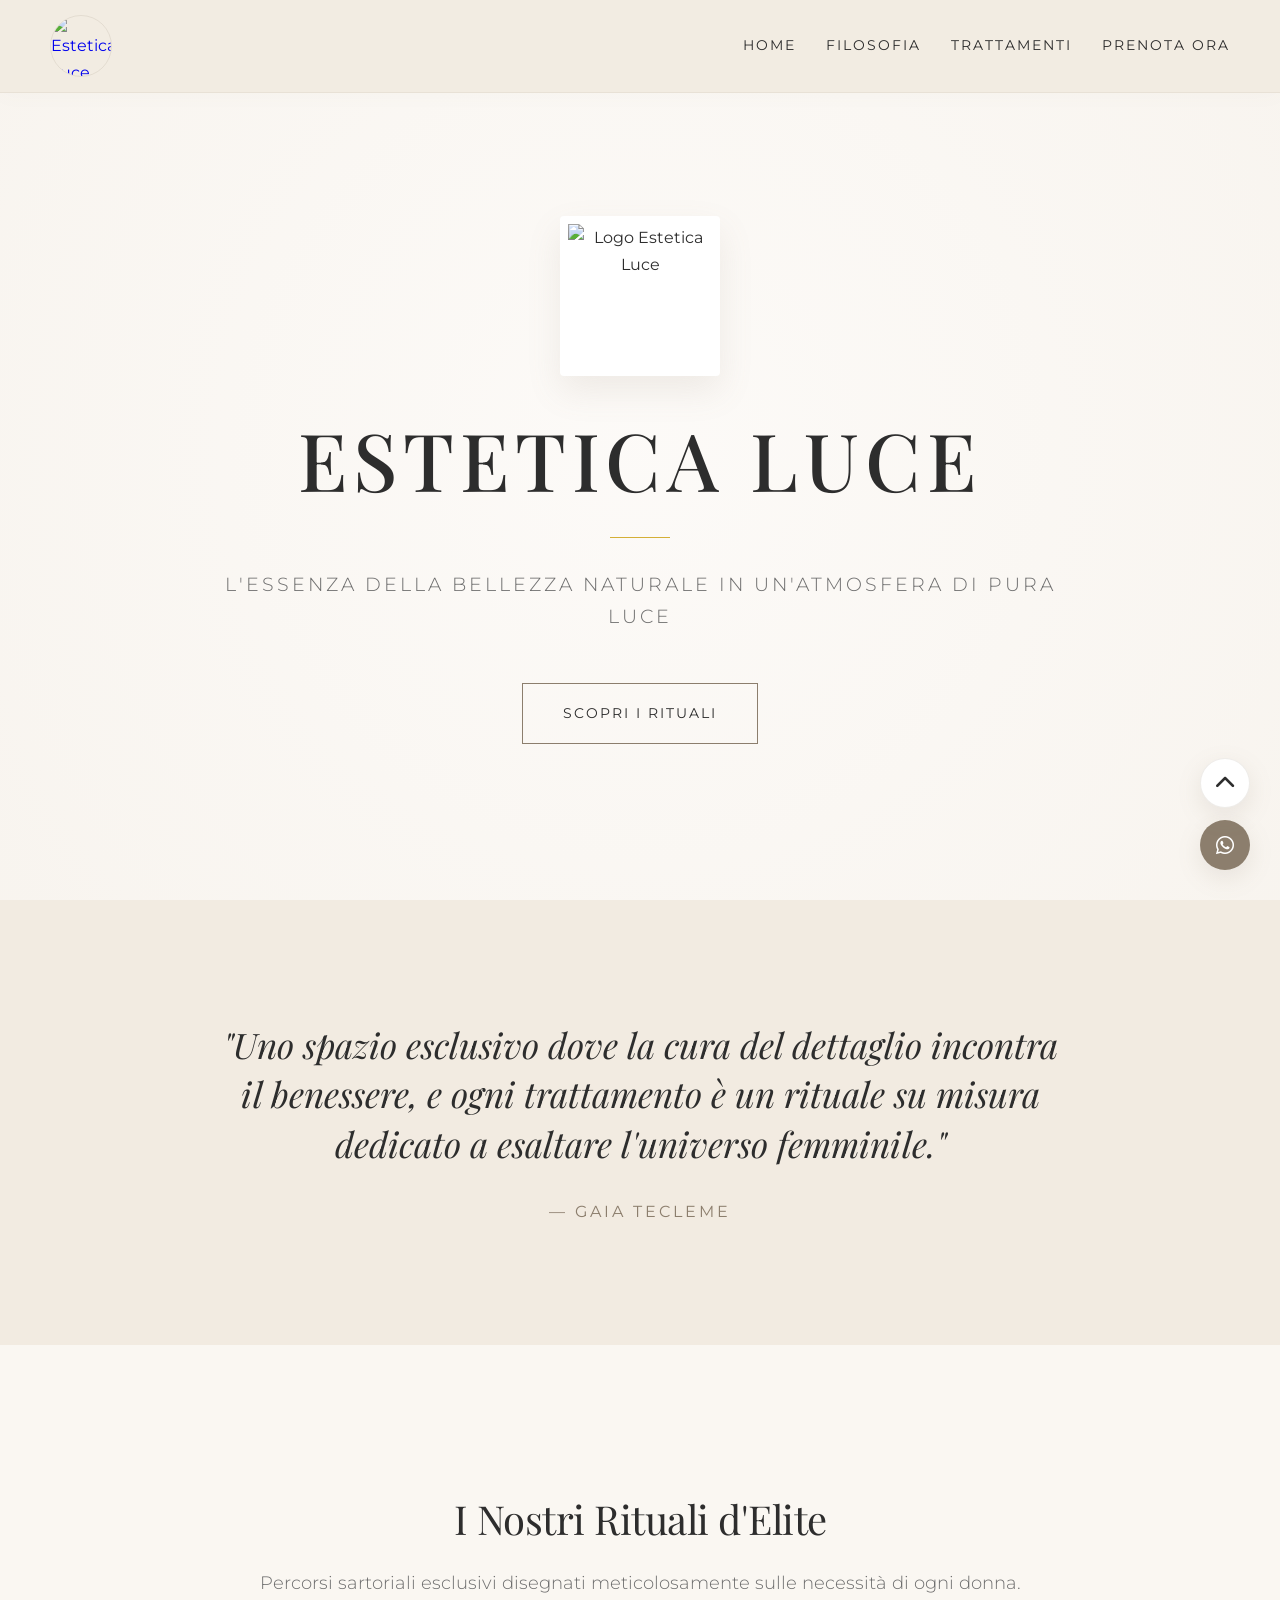
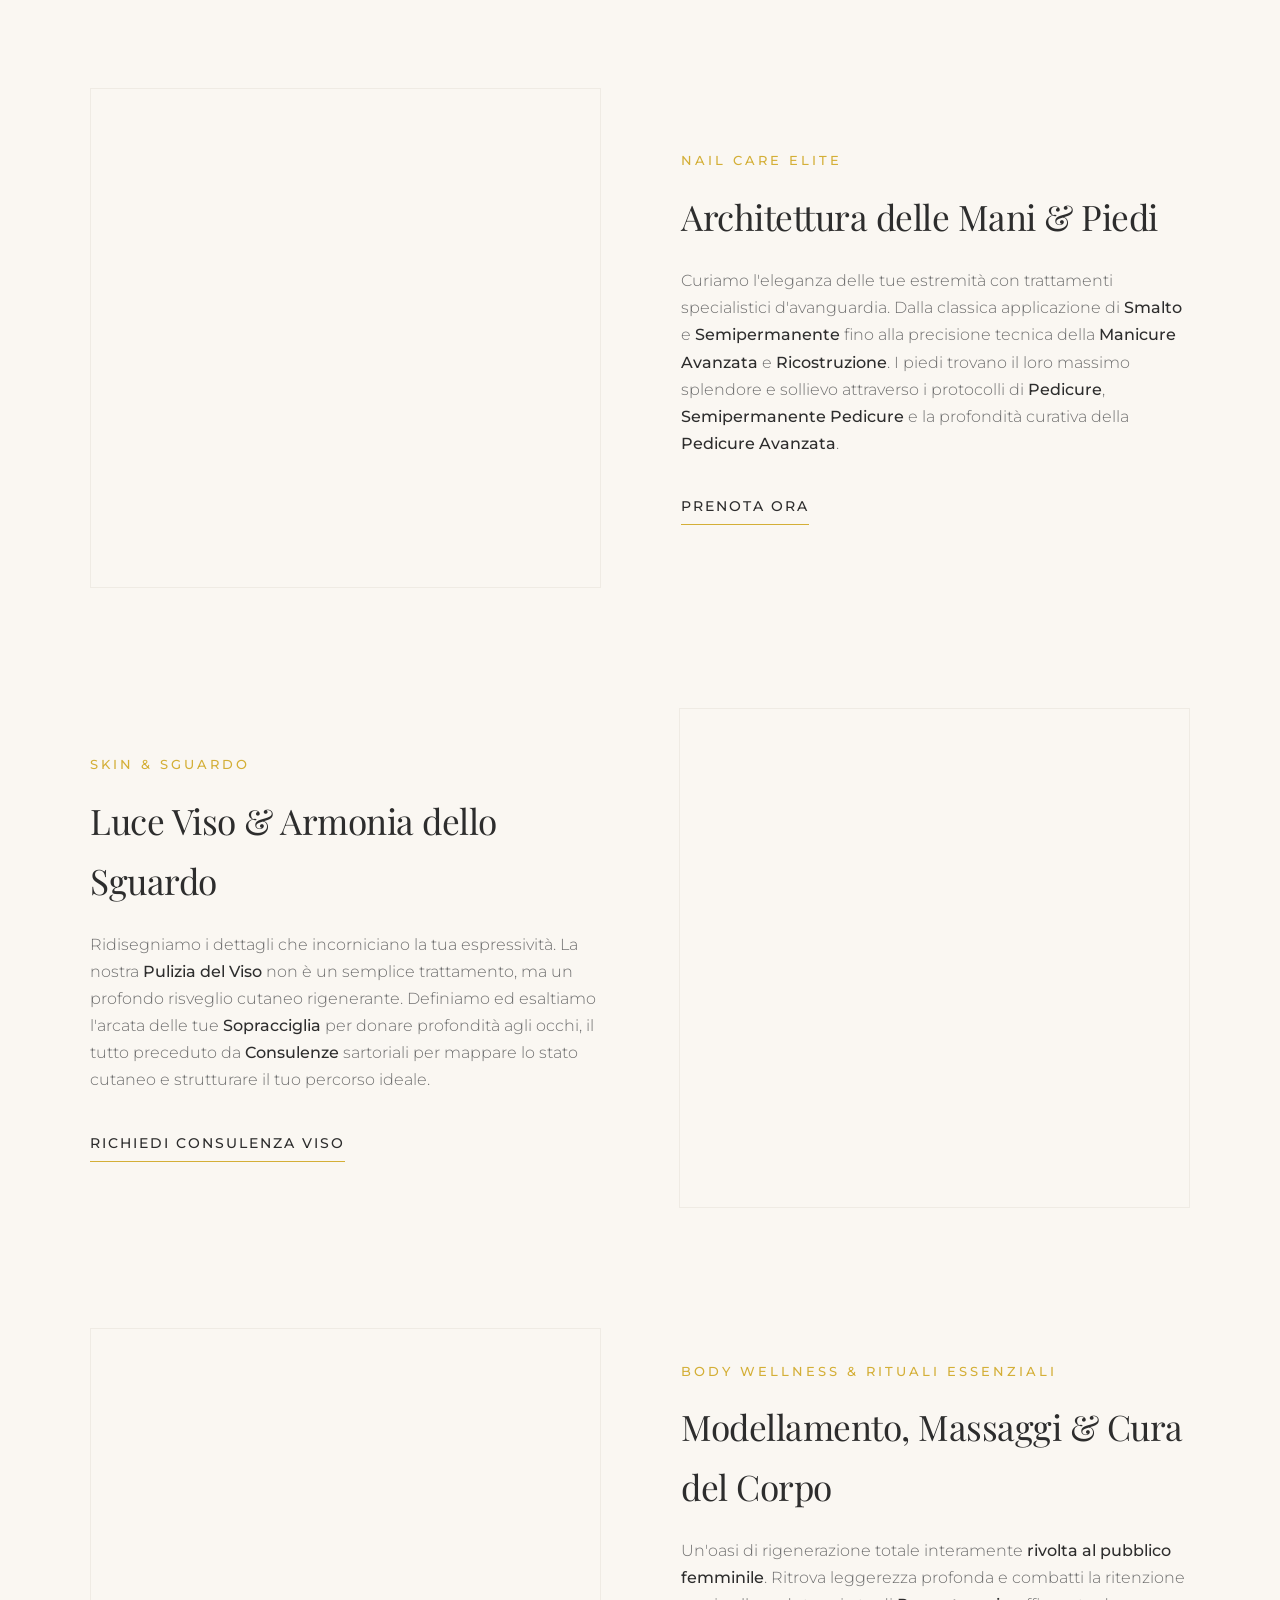
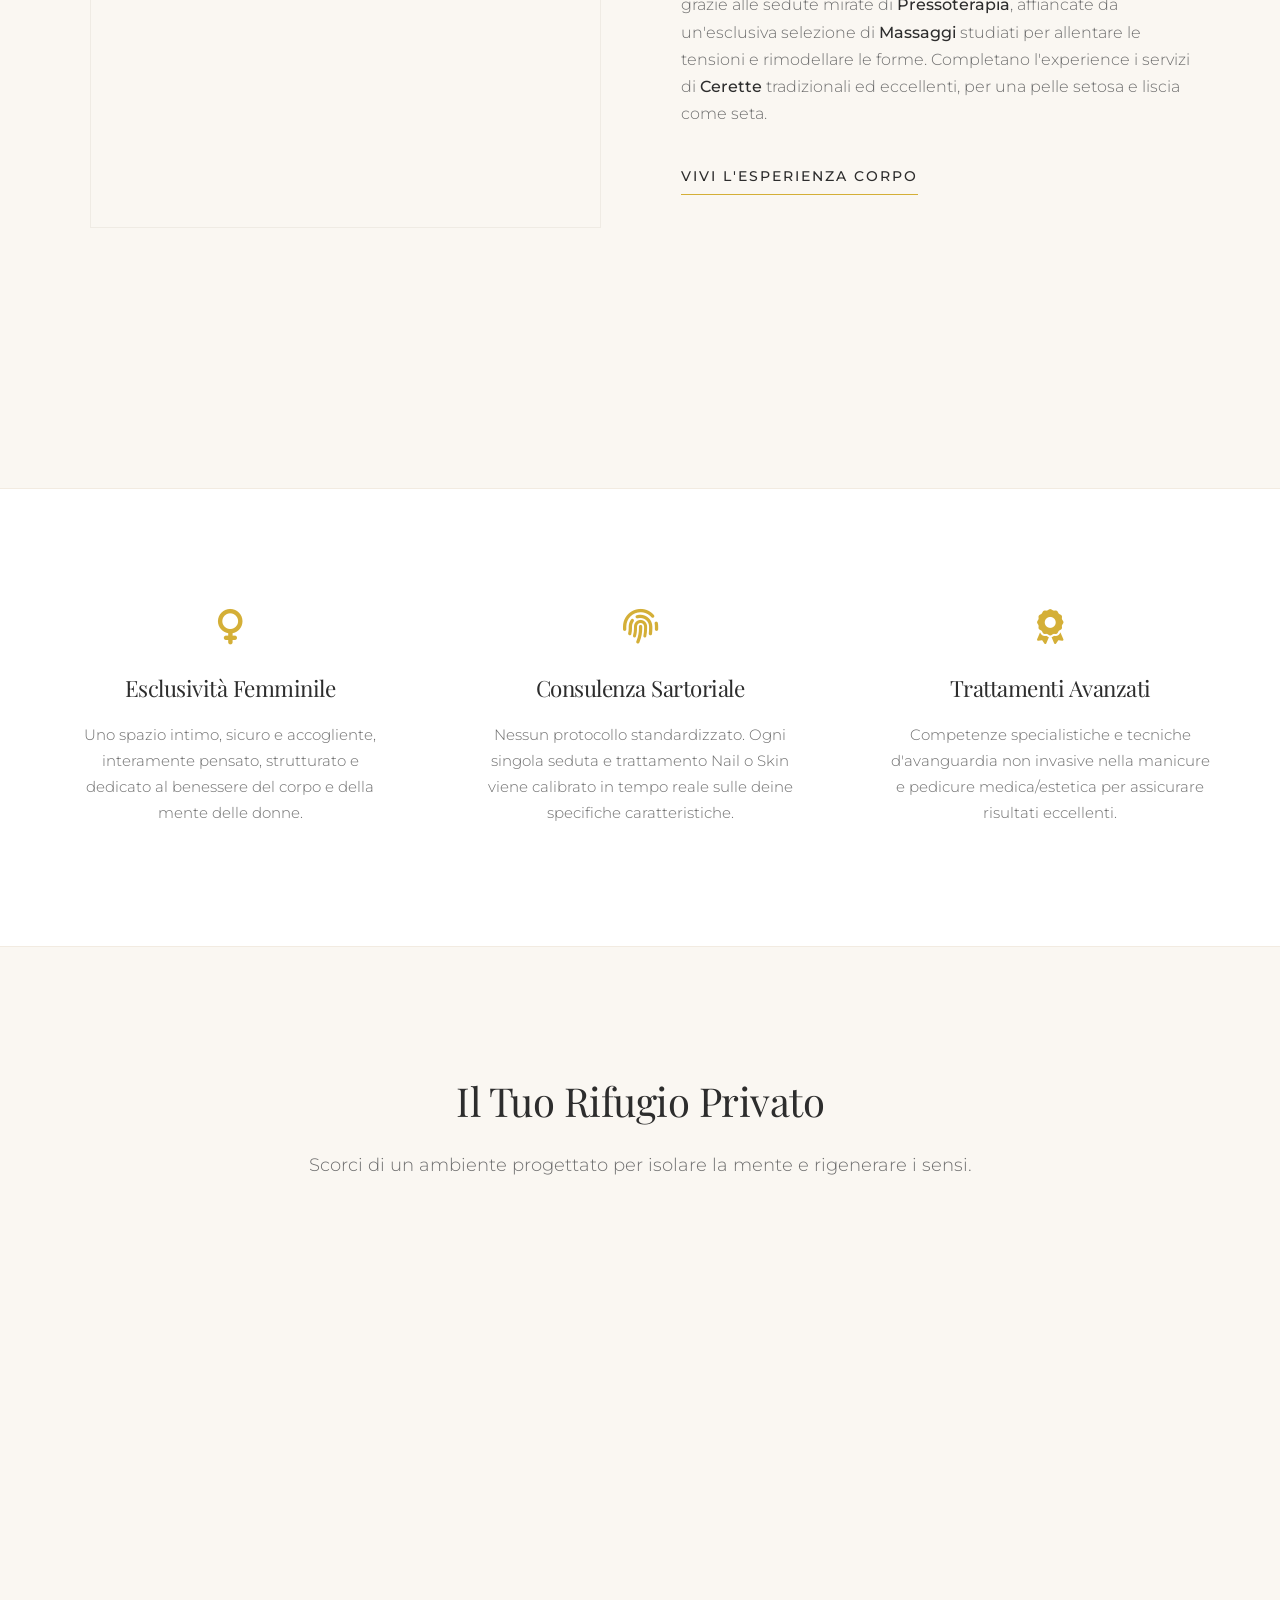
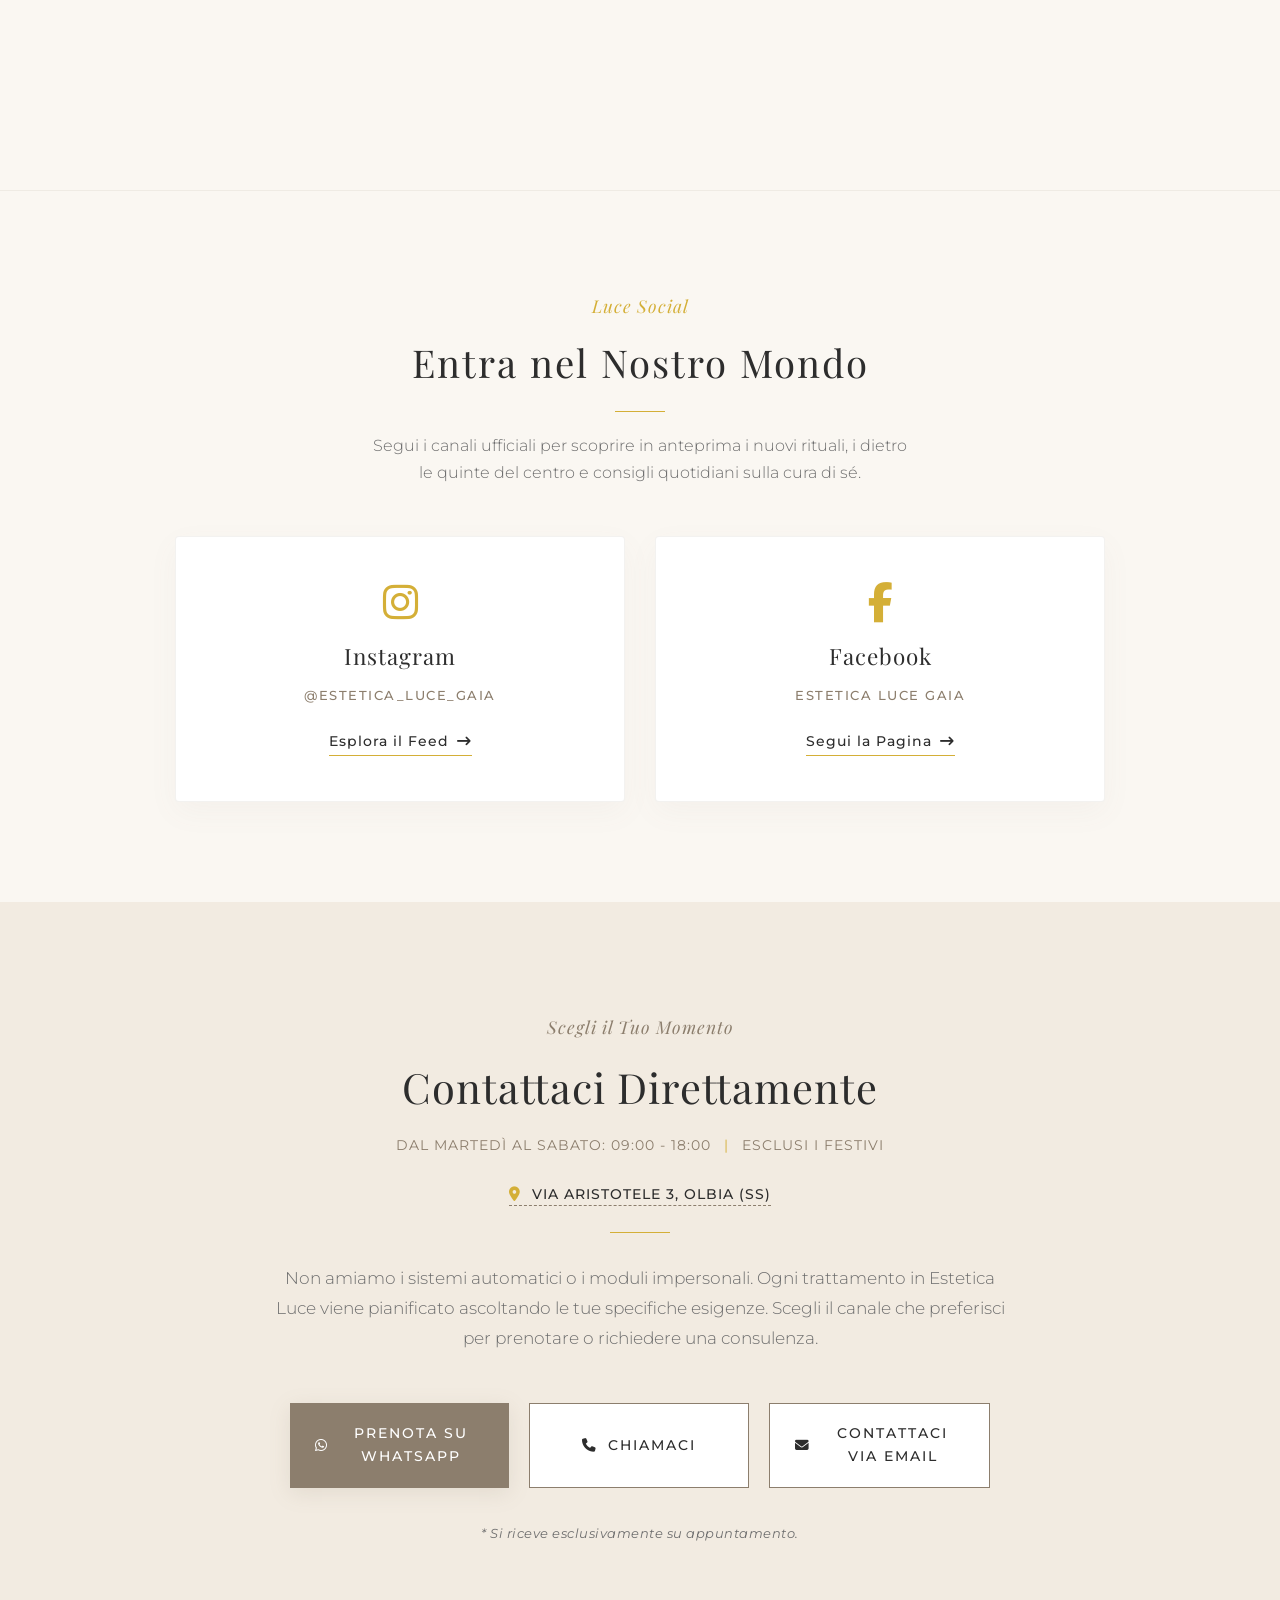
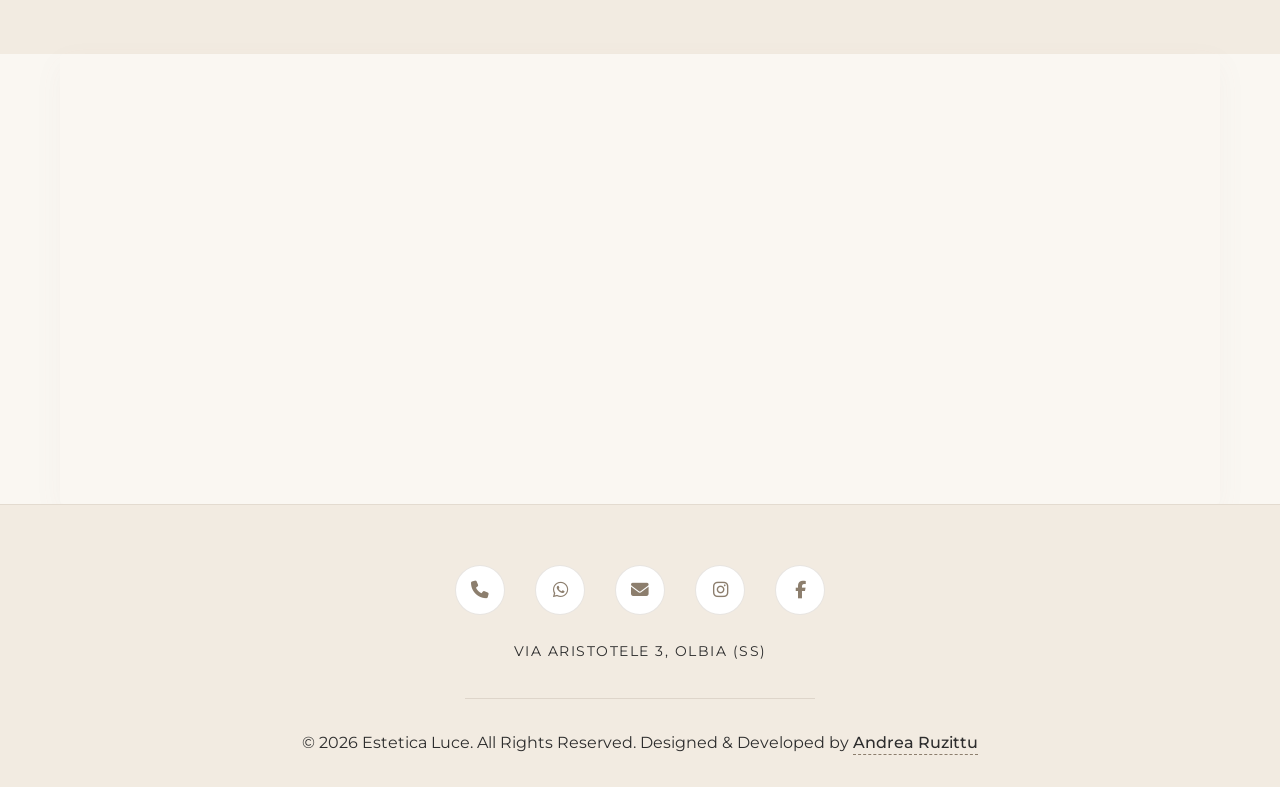
==== commit 53faeefe: "fix footer icons" ====
--- a/index.html
+++ b/index.html
@@ -1,15 +1,19 @@
 <!DOCTYPE html>
 <html lang="it">
+
 <head>
     <meta charset="UTF-8">
     <meta name="viewport" content="width=device-width, initial-scale=1.0">
     <title>Estetica Luce | Gaia Tecleme</title>
     <link rel="preconnect" href="https://fonts.googleapis.com">
     <link rel="preconnect" href="https://fonts.gstatic.com" crossorigin>
-    <link href="https://fonts.googleapis.com/css2?family=Playfair+Display:ital,wght=0,400;0,500;0,600;1,400&family=Montserrat:wght=200;300;400;500&display=swap" rel="stylesheet">
+    <link
+        href="https://fonts.googleapis.com/css2?family=Playfair+Display:ital,wght=0,400;0,500;0,600;1,400&family=Montserrat:wght=200;300;400;500&display=swap"
+        rel="stylesheet">
     <link rel="stylesheet" href="https://cdnjs.cloudflare.com/ajax/libs/font-awesome/6.5.1/css/all.min.css">
     <link rel="stylesheet" href="assets/style/style.css">
 </head>
+
 <body>
 
     <header class="main-header">
@@ -27,15 +31,17 @@
             <span class="bar"></span>
             <span class="bar"></span>
         </button>
-    </header> <section id="home" class="hero-section" style="background: transparent; position: relative; padding: 180px 20px 120px 20px;">
-        <div class="hero-overlay" style="background: radial-gradient(circle, rgba(253,251,249,0.8) 0%, rgba(245,240,234,0.4) 100%); position: absolute; top:0; left:0; width:100%; height:100%; z-index:-1;"></div>
-        <div class="hero-content" style="position: relative; z-index: 2;">
+    </header>
+
+    <section id="home" class="hero-section">
+        <div class="hero-overlay"></div>
+        <div class="hero-content">
             <div class="logo-container-fluid">
                 <img src="assets/img/logo-estetica-luce.png" alt="Logo Estetica Luce" class="hero-brand-logo">
             </div>
-            
+
             <h1 class="brand-main-title">Estetica Luce</h1>
-            
+
             <div class="gold-divider"></div>
             <p class="hero-tagline">L'essenza della bellezza naturale in un'atmosfera di pura luce</p>
             <a href="#esperienze" class="btn-luxury">Scopri i Rituali</a>
@@ -45,7 +51,8 @@
     <section id="filosofia" class="manifesto-section">
         <div class="container-small">
             <blockquote class="manifesto-quote">
-                "Uno spazio esclusivo dove la cura del dettaglio incontra il benessere, e ogni trattamento è un rituale su misura dedicato a esaltare l'universo femminile."
+                "Uno spazio esclusivo dove la cura del dettaglio incontra il benessere, e ogni trattamento è un rituale
+                su misura dedicato a esaltare l'universo femminile."
             </blockquote>
             <p class="manifesto-author">— Gaia Tecleme</p>
         </div>
@@ -59,36 +66,49 @@
 
         <div class="ritual-row">
             <div class="ritual-image-box">
-                <div class="img-placeholder" style="background-image: url('https://italianbeautyacademy.com/wp-content/uploads/2020/03/manicure-curativa.jpg');"></div>
+                <div class="img-placeholder trattamento-1"></div>
             </div>
             <div class="ritual-text-box">
                 <span class="ritual-category">Nail Care Elite</span>
                 <h3>Architettura delle Mani & Piedi</h3>
-                <p>Curiamo l'eleganza delle tue estremità con trattamenti specialistici d'avanguardia. Dalla classica applicazione di <strong>Smalto</strong> e <strong>Semipermanente</strong> fino alla precisione tecnica della <strong>Manicure Avanzata</strong> e <strong>Ricostruzione</strong>. I piedi trovano il loro massimo splendore e sollievo attraverso i protocolli di <strong>Pedicure</strong>, <strong>Semipermanente Pedicure</strong> e la profondità curativa della <strong>Pedicure Avanzata</strong>.</p>
+                <p>Curiamo l'eleganza delle tue estremità con trattamenti specialistici d'avanguardia. Dalla classica
+                    applicazione di <strong>Smalto</strong> e <strong>Semipermanente</strong> fino alla precisione
+                    tecnica della <strong>Manicure Avanzata</strong> e <strong>Ricostruzione</strong>. I piedi trovano
+                    il loro massimo splendore e sollievo attraverso i protocolli di <strong>Pedicure</strong>,
+                    <strong>Semipermanente Pedicure</strong> e la profondità curativa della <strong>Pedicure
+                        Avanzata</strong>.</p>
                 <a href="#contatti" class="btn-ritual-action">Prenota Ora</a>
             </div>
         </div>
 
         <div class="ritual-row reverse">
             <div class="ritual-image-box">
-                <div class="img-placeholder" style="background-image: url('https://images.unsplash.com/photo-1512290923902-8a9f81dc236c?q=80&w=1200&auto=format&fit=crop');"></div>
+                <div class="img-placeholder trattamento-2"></div>
             </div>
             <div class="ritual-text-box">
                 <span class="ritual-category">Skin & Sguardo</span>
                 <h3>Luce Viso & Armonia dello Sguardo</h3>
-                <p>Ridisegniamo i dettagli che incorniciano la tua espressività. La nostra <strong>Pulizia del Viso</strong> non è un semplice trattamento, ma un profondo risveglio cutaneo rigenerante. Definiamo ed esaltiamo l'arcata delle tue <strong>Sopracciglia</strong> per donare profondità agli occhi, il tutto preceduto da <strong>Consulenze</strong> sartoriali per mappare lo stato cutaneo e strutturare il tuo percorso ideale.</p>
+                <p>Ridisegniamo i dettagli che incorniciano la tua espressività. La nostra <strong>Pulizia del
+                        Viso</strong> non è un semplice trattamento, ma un profondo risveglio cutaneo rigenerante.
+                    Definiamo ed esaltiamo l'arcata delle tue <strong>Sopracciglia</strong> per donare profondità agli
+                    occhi, il tutto preceduto da <strong>Consulenze</strong> sartoriali per mappare lo stato cutaneo e
+                    strutturare il tuo percorso ideale.</p>
                 <a href="#contatti" class="btn-ritual-action">Richiedi Consulenza Viso</a>
             </div>
         </div>
 
         <div class="ritual-row">
             <div class="ritual-image-box">
-                <div class="img-placeholder" style="background-image: url('https://images.unsplash.com/photo-1544367567-0f2fcb009e0b?q=80&w=1200&auto=format&fit=crop');"></div>
+                <div class="img-placeholder trattamento-3"></div>
             </div>
             <div class="ritual-text-box">
                 <span class="ritual-category">Body Wellness & Rituali Essenziali</span>
                 <h3>Modellamento, Massaggi & Cura del Corpo</h3>
-                <p>Un'oasi di rigenerazione totale interamente <strong>rivolta al pubblico femminile</strong>. Ritrova leggerezza profonda e combatti la ritenzione grazie alle sedute mirate di <strong>Pressoterapia</strong>, affiancate da un'esclusiva selezione di <strong>Massaggi</strong> studiati per allentare le tensioni e rimodellare le forme. Completano l'experience i servizi di <strong>Cerette</strong> tradizionali ed eccellenti, per una pelle setosa e liscia come seta.</p>
+                <p>Un'oasi di rigenerazione totale interamente <strong>rivolta al pubblico femminile</strong>. Ritrova
+                    leggerezza profonda e combatti la ritenzione grazie alle sedute mirate di
+                    <strong>Pressoterapia</strong>, affiancate da un'esclusiva selezione di <strong>Massaggi</strong>
+                    studiati per allentare le tensioni e rimodellare le forme. Completano l'experience i servizi di
+                    <strong>Cerette</strong> tradizionali ed eccellenti, per una pelle setosa e liscia come seta.</p>
                 <a href="#contatti" class="btn-ritual-action">Vivi l'Esperienza Corpo</a>
             </div>
         </div>
@@ -99,17 +119,20 @@
             <div class="pillar-card">
                 <i class="fa-solid fa-venus"></i>
                 <h3>Esclusività Femminile</h3>
-                <p>Uno spazio intimo, sicuro e accogliente, interamente pensato, strutturato e dedicato al benessere del corpo e della mente delle donne.</p>
+                <p>Uno spazio intimo, sicuro e accogliente, interamente pensato, strutturato e dedicato al benessere del
+                    corpo e della mente delle donne.</p>
             </div>
             <div class="pillar-card">
                 <i class="fa-solid fa-fingerprint"></i>
                 <h3>Consulenza Sartoriale</h3>
-                <p>Nessun protocollo standardizzato. Ogni singola seduta e trattamento Nail o Skin viene calibrato in tempo reale sulle tue specifiche caratteristiche.</p>
+                <p>Nessun protocollo standardizzato. Ogni singola seduta e trattamento Nail o Skin viene calibrato in
+                    tempo reale sulle deine specifiche caratteristiche.</p>
             </div>
             <div class="pillar-card">
                 <i class="fa-solid fa-award"></i>
                 <h3>Trattamenti Avanzati</h3>
-                <p>Competenze specialistiche e tecniche d'avanguardia non invasive nella manicure e pedicure medica/estetica per assicurare risultati eccellenti.</p>
+                <p>Competenze specialistiche e tecniche d'avanguardia non invasive nella manicure e pedicure
+                    medica/estetica per assicurare risultati eccellenti.</p>
             </div>
         </div>
     </section>
@@ -120,134 +143,130 @@
             <p>Scorci di un ambiente progettato per isolare la mente e rigenerare i sensi.</p>
         </div>
         <div class="gallery-grid">
-            <div class="gallery-item" style="background-image: url('https://images.unsplash.com/photo-1540555700478-4be289fbecef?q=80&w=800&auto=format&fit=crop');"></div>
-            <div class="gallery-item" style="background-image: url('https://images.unsplash.com/photo-1600334089648-b0d9d3028eb2?q=80&w=800&auto=format&fit=crop');"></div>
-            <div class="gallery-item" style="background-image: url('https://images.unsplash.com/photo-1515377905703-c4788e51af15?q=80&w=800&auto=format&fit=crop');"></div>
-        </div>
-    </section>
-
-    <section class="social-luxury-showcase" style="background-color: var(--bg-cream); padding: 100px 20px; font-family: 'Montserrat', sans-serif; text-align: center; border-top: 1px solid rgba(140, 126, 109, 0.1);">
-        <div style="max-width: 800px; margin: 0 auto 50px auto;">
-            <span style="color: var(--accent-gold); font-family: 'Playfair Display', serif; font-style: italic; font-size: 1.1rem; letter-spacing: 1px; display: block; margin-bottom: 10px;">Luce Social</span>
-            <h2 style="color: var(--dark-text); font-family: 'Playfair Display', serif; font-size: 2.4rem; font-weight: 400; letter-spacing: 2px; margin: 0 0 15px 0;">Entra nel Nostro Mondo</h2>
-            <div style="width: 50px; height: 1px; background: var(--accent-gold); margin: 0 auto 20px auto;"></div>
-            <p style="color: var(--light-text); font-size: 1rem; max-width: 550px; margin: 0 auto; line-height: 1.7; font-weight: 300;">Segui i canali ufficiali per scoprire in anteprima i nuovi rituali, i dietro le quinte del centro e consigli quotidiani sulla cura di sé.</p>
-        </div>
-
-        <div class="social-luxury-grid" style="max-width: 1000px; margin: 0 auto; display: flex; flex-wrap: wrap; justify-content: center; gap: 30px; padding: 0 10px;">
-            <a href="https://instagram.com/estetica_luce_gaia" target="_blank" style="text-decoration: none; color: unset; flex: 1; min-width: 280px; max-width: 450px;">
-                <div style="background: var(--white); border: 1px solid rgba(140, 126, 109, 0.1); padding: 45px 30px; border-radius: 4px; box-shadow: 0 10px 30px rgba(140, 126, 109, 0.05); transition: var(--transition-smooth);" 
-                     onmouseover="this.style.transform='translateY(-5px)'; this.style.borderColor='var(--accent-gold)'; this.style.boxShadow='0 15px 40px rgba(140, 126, 109, 0.12)';" 
-                     onmouseout="this.style.transform='translateY(0)'; this.style.borderColor='rgba(140, 126, 109, 0.1)'; this.style.boxShadow='0 10px 30px rgba(140, 126, 109, 0.05)';" >
-                    <i class="fa-brands fa-instagram" style="color: var(--accent-gold); font-size: 2.5rem; display: block; margin-bottom: 15px;"></i>
-                    <h3 style="color: var(--dark-text); font-family: 'Playfair Display', serif; font-size: 1.4rem; font-weight: 400; margin: 0 0 10px 0; letter-spacing: 1px;">Instagram</h3>
-                    <p style="color: var(--taupe); font-size: 0.8rem; letter-spacing: 1.5px; text-transform: uppercase; margin: 0 0 20px 0; font-weight: 500;">@estetica_luce_gaia</p>
-                    <span style="color: var(--dark-text); font-size: 0.85rem; font-weight: 500; letter-spacing: 1px; display: inline-flex; align-items: center; gap: 8px; border-bottom: 1px solid var(--accent-gold); padding-bottom: 2px;">
-                        Esplora il Feed <i class="fa-solid fa-arrow-right-long" style="font-size: 0.75rem; color: var(--accent-gold);"></i>
+            <div class="gallery-item foto-1"></div>
+            <div class="gallery-item foto-2"></div>
+            <div class="gallery-item foto-3"></div>
+        </div>
+    </section>
+
+    <section class="social-luxury-showcase">
+        <div class="social-header-block">
+            <span class="social-subtitle">Luce Social</span>
+            <h2 class="social-title">Entra nel Nostro Mondo</h2>
+            <div class="gold-line-divider"></div>
+            <p class="social-desc">Segui i canali ufficiali per scoprire in anteprima i nuovi rituali, i dietro le
+                quinte del centro e consigli quotidiani sulla cura di sé.</p>
+        </div>
+
+        <div class="social-luxury-grid">
+            <a href="https://instagram.com/estetica_luce_gaia" target="_blank" class="social-card-link">
+                <div class="social-card-box">
+                    <i class="fa-brands fa-instagram social-icon"></i>
+                    <h3 class="social-card-title">Instagram</h3>
+                    <p class="social-handle">@estetica_luce_gaia</p>
+                    <span class="social-action-text">
+                        Esplora il Feed <i class="fa-solid fa-arrow-right-long"></i>
                     </span>
                 </div>
             </a>
 
-            <a href="https://facebook.com/esteticalucegaia" target="_blank" style="text-decoration: none; color: unset; flex: 1; min-width: 280px; max-width: 450px;">
-                <div style="background: var(--white); border: 1px solid rgba(140, 126, 109, 0.1); padding: 45px 30px; border-radius: 4px; box-shadow: 0 10px 30px rgba(140, 126, 109, 0.05); transition: var(--transition-smooth);" 
-                     onmouseover="this.style.transform='translateY(-5px)'; this.style.borderColor='var(--accent-gold)'; this.style.boxShadow='0 15px 40px rgba(140, 126, 109, 0.12)';" 
-                     onmouseout="this.style.transform='translateY(0)'; this.style.borderColor='rgba(140, 126, 109, 0.1)'; this.style.boxShadow='0 10px 30px rgba(140, 126, 109, 0.05)';" >
-                    <i class="fa-brands fa-facebook-f" style="color: var(--accent-gold); font-size: 2.2rem; display: block; margin-bottom: 20px;"></i>
-                    <h3 style="color: var(--dark-text); font-family: 'Playfair Display', serif; font-size: 1.4rem; font-weight: 400; margin: 0 0 10px 0; letter-spacing: 1px;">Facebook</h3>
-                    <p style="color: var(--taupe); font-size: 0.8rem; letter-spacing: 1.5px; text-transform: uppercase; margin: 0 0 20px 0; font-weight: 500;">Estetica Luce Gaia</p>
-                    <span style="color: var(--dark-text); font-size: 0.85rem; font-weight: 500; letter-spacing: 1px; display: inline-flex; align-items: center; gap: 8px; border-bottom: 1px solid var(--accent-gold); padding-bottom: 2px;">
-                        Segui la Pagina <i class="fa-solid fa-arrow-right-long" style="font-size: 0.75rem; color: var(--accent-gold);"></i>
+            <a href="https://facebook.com/esteticalucegaia" target="_blank" class="social-card-link">
+                <div class="social-card-box">
+                    <i class="fa-brands fa-facebook-f social-icon"></i>
+                    <h3 class="social-card-title">Facebook</h3>
+                    <p class="social-handle">Estetica Luce Gaia</p>
+                    <span class="social-action-text">
+                        Segui la Pagina <i class="fa-solid fa-arrow-right-long"></i>
                     </span>
                 </div>
             </a>
         </div>
     </section>
 
-    <section id="contatti" class="contact-section" style="background-color: var(--bg-beige); padding: 110px 20px; font-family: 'Montserrat', sans-serif; text-align: center;">
-        <div style="max-width: 750px; margin: 0 auto;">
-            <span style="color: var(--taupe); font-family: 'Playfair Display', serif; font-style: italic; font-size: 1.1rem; letter-spacing: 1px; display: block; margin-bottom: 10px;">Scegli il Tuo Momento</span>
-            <h2 style="color: var(--dark-text); font-family: 'Playfair Display', serif; font-size: 2.6rem; font-weight: 400; letter-spacing: 1px; margin: 0 0 10px 0;">Contattaci Direttamente</h2>
-            
-            <div style="margin-bottom: 25px; font-size: 0.9rem; color: var(--taupe); letter-spacing: 1px; font-weight: 400; text-transform: uppercase;">
-                Dal Martedì al Sabato: 09:00 - 18:00 <span style="margin: 0 8px; color: var(--accent-gold);">|</span> Esclusi i Festivi
-            </div>
-
-            <div style="width: 60px; height: 1px; background: var(--accent-gold); margin: 0 auto 30px auto;"></div>
-            
-            <p style="color: var(--light-text); font-size: 1.05rem; line-height: 1.8; font-weight: 300; margin-bottom: 50px;">
-                Non amiamo i sistemi automatici o i moduli impersonali. Ogni trattamento in Estetica Luce viene pianificato ascoltando le tue specifiche esigenze. Scegli il canale che preferisci per prenotare o richiedere una consulenza.
+    <section id="contatti" class="contact-section">
+        <div class="contact-container">
+            <span class="contact-subtitle">Scegli il Tuo Momento</span>
+            <h2 class="contact-title">Contattaci Direttamente</h2>
+
+            <div class="contact-hours">
+                Dal Martedì al Sabato: 09:00 - 18:00 <span class="hours-separator">|</span> Esclusi i Festivi
+            </div>
+
+            <div class="contact-hours" style="margin-top: 10px;">
+                <a href="https://maps.google.com/?q=Via+Aristotele+3,+Olbia" target="_blank" title="Apri in Google Maps" class="developer-link" style="font-family: inherit; font-size: inherit; letter-spacing: 1px;">
+                    <i class="fa-solid fa-location-dot" style="color: var(--accent-gold); margin-right: 6px;"></i> Via Aristotele 3, Olbia (SS)
+                </a>
+            </div>
+
+            <div class="gold-line-divider-small"></div>
+
+            <p class="contact-desc">
+                Non amiamo i sistemi automatici o i moduli impersonali. Ogni trattamento in Estetica Luce viene
+                pianificato ascoltando le tue specifiche esigenze. Scegli il canale che preferisci per prenotare o
+                richiedere una consulenza.
             </p>
 
-            <div style="display: flex; flex-wrap: wrap; justify-content: center; gap: 20px; max-width: 700px; margin: 0 auto;">
-                <a href="https://wa.me/393471234567?text=Ciao!%20Desidero%20richiedere%20informazioni%20e%20prenotare%20un%20trattamento..." 
-                   target="_blank" 
-                   style="flex: 1; min-width: 210px; text-decoration: none; background: var(--taupe); color: var(--white); padding: 18px 25px; font-size: 0.85rem; font-weight: 500; letter-spacing: 2px; text-transform: uppercase; display: flex; align-items: center; justify-content: center; gap: 10px; transition: var(--transition-smooth); box-shadow: 0 5px 20px rgba(140, 126, 109, 0.15);"
-                   onmouseover="this.style.background='var(--accent-gold)'; this.style.transform='translateY(-2px)';" 
-                   onmouseout="this.style.background='var(--taupe)'; this.style.transform='translateY(0)';">
-                    <i class="fa-brands fa-whatsapp" style="font-size: 1.2rem;"></i> Prenota su WhatsApp
-                </a>
-
-                <a href="tel:+390789123456" 
-                   style="flex: 1; min-width: 210px; text-decoration: none; background: var(--white); border: 1px solid var(--taupe); color: var(--dark-text); padding: 18px 25px; font-size: 0.85rem; font-weight: 500; letter-spacing: 2px; text-transform: uppercase; display: flex; align-items: center; justify-content: center; gap: 10px; transition: var(--transition-smooth);"
-                   onmouseover="this.style.borderColor='var(--accent-gold)'; this.style.background='var(--bg-cream)'; this.style.transform='translateY(-2px)';" 
-                   onmouseout="this.style.borderColor='var(--taupe)'; this.style.background='var(--white)'; this.style.transform='translateY(0)';">
-                    <i class="fa-solid fa-phone" style="font-size: 1rem; color: var(--taupe);"></i> Chiamaci
-                </a>
-
-                <a href="mailto:info@esteticaluceolbia.it?subject=Richiesta%20Informazioni%20-%20Estetica%20Luce" 
-                   style="flex: 1; min-width: 210px; text-decoration: none; background: var(--white); border: 1px solid var(--taupe); color: var(--dark-text); padding: 18px 25px; font-size: 0.85rem; font-weight: 500; letter-spacing: 2px; text-transform: uppercase; display: flex; align-items: center; justify-content: center; gap: 10px; transition: var(--transition-smooth);"
-                   onmouseover="this.style.borderColor='var(--accent-gold)'; this.style.background='var(--bg-cream)'; this.style.transform='translateY(-2px)';" 
-                   onmouseout="this.style.borderColor='var(--taupe)'; this.style.background='var(--white)'; this.style.transform='translateY(0)';">
-                    <i class="fa-solid fa-envelope" style="font-size: 1rem; color: var(--taupe);"></i> Contattaci via Email
-                </a>
-            </div>
-            
-            <p style="color: var(--light-text); font-size: 0.8rem; margin-top: 35px; font-style: italic; font-weight: 400; letter-spacing: 0.5px;">
+            <div class="contact-buttons-group">
+                <a href="https://wa.me/393471234567?text=Ciao!%20Desidero%20richiedere%20informazioni%20e%20prenotare%20un%20trattamento..."
+                    target="_blank" class="btn-contact-action btn-whatsapp">
+                    <i class="fa-brands fa-whatsapp"></i> Prenota su WhatsApp
+                </a>
+
+                <a href="tel:+390789123456" class="btn-contact-action btn-outline">
+                    <i class="fa-solid fa-phone"></i> Chiamaci
+                </a>
+
+                <a href="mailto:info@esteticaluceolbia.it?subject=Richiesta%20Informazioni%20-%20Estetica%20Luce"
+                    class="btn-contact-action btn-outline">
+                    <i class="fa-solid fa-envelope"></i> Contattaci via Email
+                </a>
+            </div>
+
+            <p class="contact-footer-note">
                 * Si riceve esclusivamente su appuntamento.
             </p>
         </div>
     </section>
 
-    <section class="map-section" style="background-color: var(--bg-cream); padding: 0 20px 80px 20px;">
-        <div class="map-container" style="max-width: 1200px; margin: 0 auto; height: 400px; border: 1px solid rgba(140, 126, 109, 0.15); padding: 10px; background-color: var(--white); box-shadow: 0 10px 40px rgba(140, 126, 109, 0.04); border-radius: 4px;">
-            <iframe 
-                src="https://www.google.com/maps/embed?pb=!1m18!1m12!1m3!1d3000.3159074062465!2d9.4842186!3d40.9193264!2m3!1f0!2f0!3f0!3m2!1i1024!2i768!4f13.1!3m3!1m2!1s0x12d94ad539a66d0d%3A0xc3f3473f32e920d3!2sVia%20Aristotele%2C%203%2C%2007026%20Olbia%20SS!5e0!3m2!1sit!2sit!4v1718832000000!5m2!1sit!2sit" 
-                width="100%" 
-                height="100%" 
-                style="border:0; border-radius: 2px;" 
-                allowfullscreen="" 
-                loading="lazy" 
-                referrerpolicy="no-referrer-when-downgrade">
-            </iframe>
-        </div>
-    </section>
-
-    <footer class="main-footer" style="background-color: var(--bg-beige); padding: 60px 20px 30px 20px; font-family: 'Montserrat', sans-serif; border-top: 1px solid rgba(140, 126, 109, 0.15);">
-        <div class="footer-container" style="max-width: 1200px; margin: 0 auto; display: flex; flex-direction: column; align-items: center; gap: 30px;">
-            
-            <div class="footer-row-contacts" style="display: flex; flex-wrap: wrap; justify-content: center; gap: 30px; width: 100%;">
-                <a href="tel:+390789123456" title="Chiamaci" style="color: var(--dark-text); text-decoration: none; display: flex; align-items: center; justify-content: center; width: 50px; height: 50px; background: var(--white); border-radius: 50%; border: 1px solid rgba(140, 126, 109, 0.2); transition: var(--transition-smooth);" onmouseover="this.style.borderColor='var(--accent-gold)'; this.style.transform='translateY(-3px)';" onmouseout="this.style.borderColor='rgba(140, 126, 109, 0.2)'; this.style.transform='translateY(0)';">
-                    <i class="fa-solid fa-phone" style="color: var(--taupe); font-size: 1.1rem;"></i>
-                </a>
-                <a href="https://wa.me/393471234567?text=Ciao!%20Vorrei%20maggiori%20informazioni..." target="_blank" title="WhatsApp" style="color: var(--dark-text); text-decoration: none; display: flex; align-items: center; justify-content: center; width: 50px; height: 50px; background: var(--white); border-radius: 50%; border: 1px solid rgba(140, 126, 109, 0.2); transition: var(--transition-smooth);" onmouseover="this.style.borderColor='var(--accent-gold)'; this.style.transform='translateY(-3px)';" onmouseout="this.style.borderColor='rgba(140, 126, 109, 0.2)'; this.style.transform='translateY(0)';">
-                    <i class="fa-brands fa-whatsapp" style="color: var(--taupe); font-size: 1.2rem;"></i>
-                </a>
-                <a href="mailto:info@esteticaluceolbia.it" title="Contattaci" style="color: var(--dark-text); text-decoration: none; display: flex; align-items: center; justify-content: center; width: 50px; height: 50px; background: var(--white); border-radius: 50%; border: 1px solid rgba(140, 126, 109, 0.2); transition: var(--transition-smooth);" onmouseover="this.style.borderColor='var(--accent-gold)'; this.style.transform='translateY(-3px)';" onmouseout="this.style.borderColor='rgba(140, 126, 109, 0.2)'; this.style.transform='translateY(0)';">
-                    <i class="fa-solid fa-envelope" style="color: var(--taupe); font-size: 1.1rem;"></i>
-                </a>
-                <a href="https://instagram.com/estetica_luce_gaia" target="_blank" title="Instagram" style="color: var(--dark-text); text-decoration: none; display: flex; align-items: center; justify-content: center; width: 50px; height: 50px; background: var(--white); border-radius: 50%; border: 1px solid rgba(140, 126, 109, 0.2); transition: var(--transition-smooth);" onmouseover="this.style.borderColor='var(--accent-gold)'; this.style.transform='translateY(-3px)';" onmouseout="this.style.borderColor='rgba(140, 126, 109, 0.2)'; this.style.transform='translateY(0)';">
-                    <i class="fa-brands fa-instagram" style="color: var(--taupe); font-size: 1.2rem;"></i>
-                </a>
-                <a href="https://facebook.com/esteticalucegaia" target="_blank" title="Facebook" style="color: var(--dark-text); text-decoration: none; display: flex; align-items: center; justify-content: center; width: 50px; height: 50px; background: var(--white); border-radius: 50%; border: 1px solid rgba(140, 126, 109, 0.2); transition: var(--transition-smooth);" onmouseover="this.style.borderColor='var(--accent-gold)'; this.style.transform='translateY(-3px)';" onmouseout="this.style.borderColor='rgba(140, 126, 109, 0.2)'; this.style.transform='translateY(0)';">
-                    <i class="fa-brands fa-facebook-f" style="color: var(--taupe); font-size: 1rem;"></i>
-                </a>
-            </div>
-
-            <p style="color: var(--dark-text); font-size: 0.85rem; letter-spacing: 1.5px; margin: -5px 0 5px 0; font-weight: 400; text-transform: uppercase;">Via Aristotele 3, Olbia (SS)</p>
-            <div style="width: 100%; max-width: 350px; height: 1px; background: rgba(140, 126, 109, 0.2);"></div>
-
-            <div class="footer-copyright" style="font-size: 0.75rem; letter-spacing: 1px; text-align: center; color: var(--light-text); width: 100%;">
-                <p>© <span id="current-year"></span> Estetica Luce. All Rights Reserved. Designed & Developed by <a href="#" style="color: var(--dark-text); text-decoration: none; font-weight: 500; border-bottom: 1px dashed var(--taupe); padding-bottom: 2px;">Andrea Ruzittu</a></p>
+    <section class="map-section">
+        <div class="map-container">
+            <iframe
+                src="https://www.google.com/maps/embed?pb=!1m18!1m12!1m3!1d3000.3159074062465!2d9.4842186!3d40.9193264!2m3!1f0!2f0!3f0!3m2!1i1024!2i768!4f13.1!3m3!1m2!1s0x12d94ad539a66d0d%3A0xc3f3473f32e920d3!2sVia%20Aristotele%2C%203%2C%2007026%20Olbia%20SS!5e0!3m2!1sit!2sit!4v1718832000000!5m2!1sit!2sit"
+                class="map-iframe" allowfullscreen="" loading="lazy" referrerpolicy="no-referrer-when-downgrade">
+                Clyde</iframe>
+        </div>
+    </section>
+
+    <footer class="main-footer">
+        <div class="footer-container">
+
+            <div class="footer-row-contacts">
+                <a href="tel:+390789123456" title="Chiamaci" class="footer-social-circle">
+                    <i class="fa-solid fa-phone"></i>
+                </a>
+                <a href="https://wa.me/393471234567?text=Ciao!%20Vorrei%20maggiori%20informazioni..." target="_blank"
+                    title="WhatsApp" class="footer-social-circle">
+                    <i class="fa-brands fa-whatsapp"></i>
+                </a>
+                <a href="mailto:info@esteticaluceolbia.it" title="Contattaci" class="footer-social-circle">
+                    <i class="fa-solid fa-envelope"></i>
+                </a>
+                <a href="https://instagram.com/estetica_luce_gaia" target="_blank" title="Instagram"
+                    class="footer-social-circle">
+                    <i class="fa-brands fa-instagram"></i>
+                </a>
+                <a href="https://facebook.com/esteticalucegaia" target="_blank" title="Facebook"
+                    class="footer-social-circle">
+                    <i class="fa-brands fa-facebook-f"></i>
+                </a>
+            </div>
+
+            <p class="footer-address">Via Aristotele 3, Olbia (SS)</p>
+            <div class="footer-divider"></div>
+
+            <div class="footer-copyright">
+                <p>© <span id="current-year"></span> Estetica Luce. All Rights Reserved. Designed & Developed by <a
+                        href="#" class="developer-link">Andrea Ruzittu</a></p>
             </div>
         </div>
     </footer>
@@ -256,11 +275,13 @@
         <button id="scroll-top-btn" class="btn-floating btn-scroll" title="Torna su">
             <i class="fas fa-chevron-up"></i>
         </button>
-        <a href="https://wa.me/393471234567" target="_blank" class="btn-floating btn-whatsapp-float" title="Prenota su WhatsApp">
+        <a href="https://wa.me/393471234567" target="_blank" class="btn-floating btn-whatsapp-float"
+            title="Prenota su WhatsApp">
             <i class="fab fa-whatsapp"></i>
         </a>
     </div>
 
     <script src="assets/script/script.js"></script>
 </body>
+
 </html>
--- a/assets/style/style.css
+++ b/assets/style/style.css
@@ -1,5 +1,5 @@
 /* ==========================================================================
-   DESIGN SYSTEM & VARIABLES
+   1. DESIGN SYSTEM & VARIABLES
    ========================================================================== */
 :root {
     --bg-cream: #FAF7F2;       /* Sfondo principale ultra-pulito */
@@ -12,7 +12,9 @@
     --transition-smooth: all 0.4s cubic-bezier(0.25, 1, 0.5, 1);
 }
 
-/* Base Reset */
+/* ==========================================================================
+   2. BASE RESET & GLOBAL STYLES
+   ========================================================================== */
 *, *::before, *::after {
     box-sizing: border-box;
     margin: 0;
@@ -31,13 +33,6 @@
     line-height: 1.7;
     overflow-x: hidden;
     -webkit-font-smoothing: antialiased;
-}
-
-/* Layout Container */
-.container-small {
-    max-width: 850px;
-    margin: 0 auto;
-    width: 100%;
 }
 
 /* Typography Global */
@@ -47,8 +42,44 @@
     letter-spacing: -0.5px;
 }
 
+/* Layout Containers */
+.container-small {
+    max-width: 850px;
+    margin: 0 auto;
+    width: 100%;
+}
+
+.section-header {
+    text-align: center;
+    margin-bottom: 90px;
+}
+
+.section-header h2 {
+    font-size: 2.5rem;
+    margin-bottom: 15px;
+}
+
+.section-header p {
+    font-size: 1.1rem;
+    color: var(--light-text);
+    font-weight: 300;
+}
+
 /* ==========================================================================
-   HEADER / NAVIGATION & LOGO FIX
+   3. BACKGROUND IMAGES MAPPING (Sostituzione stili inline)
+   ========================================================================== */
+/* Trattamenti */
+.trattamento-1 { background-image: url('https://italianbeautyacademy.com/wp-content/uploads/2020/03/manicure-curativa.jpg'); }
+.trattamento-2 { background-image: url('https://images.unsplash.com/photo-1512290923902-8a9f81dc236c?q=80&w=1200&auto=format&fit=crop'); }
+.trattamento-3 { background-image: url('https://images.unsplash.com/photo-1544367567-0f2fcb009e0b?q=80&w=1200&auto=format&fit=crop'); }
+
+/* Galleria */
+.foto-1 { background-image: url('https://images.unsplash.com/photo-1540555700478-4be289fbecef?q=80&w=800&auto=format&fit=crop'); }
+.foto-2 { background-image: url('https://images.unsplash.com/photo-1600334089648-b0d9d3028eb2?q=80&w=800&auto=format&fit=crop'); }
+.foto-3 { background-image: url('https://images.unsplash.com/photo-1515377905703-c4788e51af15?q=80&w=800&auto=format&fit=crop'); }
+
+/* ==========================================================================
+   4. HEADER & NAVIGATION
    ========================================================================== */
 .main-header {
     position: fixed;
@@ -81,11 +112,8 @@
     width: 62px;
     height: 62px;
     object-fit: cover;
-    border-radius: 50%; /* Rende il logo perfettamente tondo */
+    border-radius: 50%;
     border: 1px solid rgba(140, 126, 109, 0.15);
-    
-    /* Fonde lo sfondo bianco del JPEG con il beige della navbar eliminando il rettangolo */
-   /* mix-blend-mode: multiply; */
 }
 
 .logo-text {
@@ -116,9 +144,35 @@
     color: var(--accent-gold);
 }
 
+/* Hamburger Menu Core */
+.hamburger-menu {
+    display: none; /* Gestito in responsive */
+    flex-direction: column;
+    justify-content: space-between;
+    width: 26px;
+    height: 18px;
+    background: transparent;
+    border: none;
+    cursor: pointer;
+    z-index: 1100;
+}
+
+.hamburger-menu .bar {
+    width: 100%;
+    height: 2px;
+    background-color: var(--dark-text);
+    transition: var(--transition-smooth);
+}
+
+.hamburger-menu.active .bar:nth-child(1) { transform: translateY(8px) rotate(45deg); }
+.hamburger-menu.active .bar:nth-child(2) { opacity: 0; }
+.hamburger-menu.active .bar:nth-child(3) { transform: translateY(-8px) rotate(-45deg); }
+
 /* ==========================================================================
-   HERO SECTION (Trasparente)
+   5. SECTIONS STYLES
    ========================================================================== */
+
+/* --- Hero Section --- */
 .hero-section {
     height: 100vh;
     display: flex;
@@ -215,9 +269,7 @@
     color: var(--white);
 }
 
-/* ==========================================================================
-   MANIFESTO / FILOSOFIA
-   ========================================================================== */
+/* --- Manifesto / Filosofia --- */
 .manifesto-section {
     background-color: var(--bg-beige);
     padding: 120px 20px;
@@ -240,29 +292,11 @@
     color: var(--taupe);
 }
 
-/* ==========================================================================
-   EXPERIENCES / RITUALS SECTION
-   ========================================================================== */
+/* --- Experiences / Rituals --- */
 .experiences-section {
     padding: 140px 50px;
     max-width: 1200px;
     margin: 0 auto;
-}
-
-.section-header {
-    text-align: center;
-    margin-bottom: 90px;
-}
-
-.section-header h2 {
-    font-size: 2.5rem;
-    margin-bottom: 15px;
-}
-
-.section-header p {
-    font-size: 1.1rem;
-    color: var(--light-text);
-    font-weight: 300;
 }
 
 .ritual-row {
@@ -345,9 +379,7 @@
     padding-left: 5px;
 }
 
-/* ==========================================================================
-   PILLARS SECTION & GALLERY & MAP
-   ========================================================================== */
+/* --- Pillars Section --- */
 .pillars-section {
     background-color: var(--white);
     padding: 100px 50px;
@@ -385,6 +417,7 @@
     font-weight: 300;
 }
 
+/* --- Gallery Section --- */
 .gallery-section {
     padding: 120px 50px;
     background-color: var(--bg-cream);
@@ -407,13 +440,342 @@
     border-radius: 2px;
 }
 
+/* --- Social Section --- */
+.social-luxury-showcase {
+    background-color: var(--bg-cream);
+    padding: 100px 20px;
+    font-family: 'Montserrat', sans-serif;
+    text-align: center;
+    border-top: 1px solid rgba(140, 126, 109, 0.1);
+}
+
+.social-header-block {
+    max-width: 800px;
+    margin: 0 auto 50px auto;
+}
+
+.social-subtitle {
+    color: var(--accent-gold);
+    font-family: 'Playfair Display', serif;
+    font-style: italic;
+    font-size: 1.1rem;
+    letter-spacing: 1px;
+    display: block;
+    margin-bottom: 10px;
+}
+
+.social-title {
+    color: var(--dark-text);
+    font-family: 'Playfair Display', serif;
+    font-size: 2.4rem;
+    font-weight: 400;
+    letter-spacing: 2px;
+    margin: 0 0 15px 0;
+}
+
+.gold-line-divider {
+    width: 50px;
+    height: 1px;
+    background: var(--accent-gold);
+    margin: 0 auto 20px auto;
+}
+
+.social-desc {
+    color: var(--light-text);
+    font-size: 1rem;
+    max-width: 550px;
+    margin: 0 auto;
+    line-height: 1.7;
+    font-weight: 300;
+}
+
+.social-luxury-grid {
+    max-width: 1000px;
+    margin: 0 auto;
+    display: flex;
+    flex-wrap: wrap;
+    justify-content: center;
+    gap: 30px;
+    padding: 0 10px;
+}
+
+.social-card-link {
+    text-decoration: none;
+    color: unset;
+    flex: 1;
+    min-width: 280px;
+    max-width: 450px;
+}
+
+.social-card-box {
+    background: var(--white);
+    border: 1px solid rgba(140, 126, 109, 0.1);
+    padding: 45px 30px;
+    border-radius: 4px;
+    box-shadow: 0 10px 30px rgba(140, 126, 109, 0.05);
+    transition: var(--transition-smooth);
+}
+
+.social-card-box:hover {
+    transform: translateY(-5px);
+    border-color: var(--accent-gold);
+    box-shadow: 0 15px 40px rgba(140, 126, 109, 0.12);
+}
+
+.social-icon {
+    color: var(--accent-gold);
+    font-size: 2.5rem;
+    display: block;
+    margin-bottom: 15px;
+}
+
+.social-card-title {
+    color: var(--dark-text);
+    font-family: 'Playfair Display', serif;
+    font-size: 1.4rem;
+    font-weight: 400;
+    margin: 0 0 10px 0;
+    letter-spacing: 1px;
+}
+
+.social-handle {
+    color: var(--taupe);
+    font-size: 0.8rem;
+    letter-spacing: 1.5px;
+    text-transform: uppercase;
+    margin: 0 0 20px 0;
+    font-weight: 500;
+}
+
+.social-action-text {
+    color: var(--dark-text);
+    font-size: 0.85rem;
+    font-weight: 500;
+    letter-spacing: 1px;
+    display: inline-flex;
+    align-items: center;
+    gap: 8px;
+    border-bottom: 1px solid var(--accent-gold);
+    padding-bottom: 2px;
+}
+
+/* --- Contatti Section --- */
+.contact-section {
+    background-color: var(--bg-beige);
+    padding: 110px 20px;
+    font-family: 'Montserrat', sans-serif;
+    text-align: center;
+}
+
+.contact-container {
+    max-width: 750px;
+    margin: 0 auto;
+}
+
+.contact-subtitle {
+    color: var(--taupe);
+    font-family: 'Playfair Display', serif;
+    font-style: italic;
+    font-size: 1.1rem;
+    letter-spacing: 1px;
+    display: block;
+    margin-bottom: 10px;
+}
+
+.contact-title {
+    color: var(--dark-text);
+    font-family: 'Playfair Display', serif;
+    font-size: 2.6rem;
+    font-weight: 400;
+    letter-spacing: 1px;
+    margin: 0 0 10px 0;
+}
+
+.contact-hours {
+    margin-bottom: 25px;
+    font-size: 0.9rem;
+    color: var(--taupe);
+    letter-spacing: 1px;
+    font-weight: 400;
+    text-transform: uppercase;
+}
+
+.hours-separator {
+    margin: 0 8px;
+    color: var(--accent-gold);
+}
+
+.gold-line-divider-small {
+    width: 60px;
+    height: 1px;
+    background: var(--accent-gold);
+    margin: 0 auto 30px auto;
+}
+
+.contact-desc {
+    color: var(--light-text);
+    font-size: 1.05rem;
+    line-height: 1.8;
+    font-weight: 300;
+    margin-bottom: 50px;
+}
+
+.contact-buttons-group {
+    display: flex;
+    flex-wrap: wrap;
+    justify-content: center;
+    gap: 20px;
+    max-width: 700px;
+    margin: 0 auto;
+}
+
+.btn-contact-action {
+    flex: 1;
+    min-width: 210px;
+    text-decoration: none;
+    padding: 18px 25px;
+    font-size: 0.85rem;
+    font-weight: 500;
+    letter-spacing: 2px;
+    text-transform: uppercase;
+    display: flex;
+    align-items: center;
+    justify-content: center;
+    gap: 10px;
+    transition: var(--transition-smooth);
+}
+
+.btn-whatsapp {
+    background: var(--taupe);
+    color: var(--white);
+    box-shadow: 0 5px 20px rgba(140, 126, 109, 0.15);
+}
+
+.btn-whatsapp:hover {
+    background: var(--accent-gold);
+    transform: translateY(-2px);
+}
+
+.btn-outline {
+    background: var(--white);
+    border: 1px solid var(--taupe);
+    color: var(--dark-text);
+}
+
+.btn-outline:hover {
+    border-color: var(--accent-gold);
+    background: var(--bg-cream);
+    transform: translateY(-2px);
+}
+
+.contact-footer-note {
+    color: var(--light-text);
+    font-size: 0.8rem;
+    margin-top: 35px;
+    font-style: italic;
+    font-weight: 400;
+    letter-spacing: 0.5px;
+}
+
+/* --- Mappa & Footer --- */
 .map-section {
     background-color: var(--bg-cream);
-    padding: 0 20px 80px 20px;
+    padding: 0px; /* Azzeriamo i padding laterali della sezione */
+    width: 100%;
+}
+
+/* Questa classe mancava nel tuo CSS e serve a incorniciare 
+   la mappa esattamente alla stessa larghezza del footer (1200px) */
+.map-container {
+    max-width: 1200px;
+    margin: 0 auto;
+    padding: 0 20px; /* Crea il margine di sicurezza sui lati */
+    width: 100%;
+}
+
+.map-iframe {
+    width: 100%;
+    height: 450px; /* FIX: Definiamo un'altezza fissa esplicita, non in percentuale */
+    border: 0;
+    border-radius: 4px; /* Un leggero raggio smussa gli angoli e rifinisce il design di lusso */
+    display: block;
+    box-shadow: 0 10px 30px rgba(140, 126, 109, 0.05); /* Segue lo stile pulito delle tue card */
+}
+
+.main-footer {
+    background-color: var(--bg-beige);
+    padding: 60px 20px 30px 20px;
+    font-family: 'Montserrat', sans-serif;
+    border-top: 1px solid rgba(140, 126, 109, 0.15);
+}
+
+.footer-container {
+    max-width: 1200px;
+    margin: 0 auto;
+    display: flex;
+    flex-direction: column;
+    align-items: center;
+    gap: 30px;
+}
+
+.footer-row-contacts {
+    display: flex;
+    flex-wrap: wrap;
+    justify-content: center;
+    gap: 30px;
+    width: 100%;
+}
+
+.footer-social-circle {
+    color: var(--dark-text);
+    text-decoration: none;
+    display: flex;
+    align-items: center;
+    justify-content: center;
+    width: 50px;
+    height: 50px;
+    background: var(--white);
+    border-radius: 50%;
+    border: 1px solid rgba(140, 126, 109, 0.2);
+    transition: var(--transition-smooth);
+}
+
+.footer-social-circle:hover {
+    border-color: var(--accent-gold);
+    transform: translateY(-3px);
+}
+
+.footer-social-circle i {
+    color: var(--taupe);
+    font-size: 1.1rem;
+}
+
+.footer-address {
+    color: var(--dark-text);
+    font-size: 0.85rem;
+    letter-spacing: 1.5px;
+    margin: -5px 0 5px 0;
+    font-weight: 400;
+    text-transform: uppercase;
+}
+
+.footer-divider {
+    width: 100%;
+    max-width: 350px;
+    height: 1px;
+    background: rgba(140, 126, 109, 0.2);
+}
+
+.developer-link {
+    color: var(--dark-text);
+    text-decoration: none;
+    font-weight: 500;
+    border-bottom: 1px dashed var(--taupe);
+    padding-bottom: 2px;
 }
 
 /* ==========================================================================
-   ELEMENTI FLUTTUANTI (WHATSAPP IN TONO & SCROLL TOP)
+   6. FLOATING ELEMENTS (WHATSAPP & SCROLL TO TOP)
    ========================================================================== */
 .floating-actions {
     position: fixed;
@@ -445,7 +807,6 @@
     box-shadow: 0 12px 30px rgba(140, 126, 109, 0.25);
 }
 
-/* WhatsApp in palette del brand */
 .btn-whatsapp-float {
     background-color: var(--taupe);
     color: var(--white);
@@ -456,204 +817,52 @@
     color: var(--white);
 }
 
-/* Freccia di risalita base (Nascosta) */
 .btn-scroll {
     background-color: var(--white) !important;
-    color: var(--dark-text) !important; /* Forza l'icona a essere scura e visibile */
+    color: var(--dark-text) !important;
     border: 1px solid rgba(140, 126, 109, 0.15);
     opacity: 0;
-    pointer-events: none; /* Impedisce il click quando è invisibile */
+    pointer-events: none;
     transform: scale(0.8);
     display: flex;
     align-items: center;
     justify-content: center;
 }
 
-/* Forza il colore dell'icona interna */
 .btn-scroll i {
     color: var(--dark-text) !important;
 }
 
-/* Quando la pagina scende e lo script attiva la freccia */
 .btn-scroll.show {
     opacity: 1 !important;
-    pointer-events: auto !important; /* Riabilita il click del mouse */
+    pointer-events: auto !important;
     transform: scale(1);
 }
 
-/* Effetto Hover */
 .btn-scroll:hover {
     background-color: var(--bg-beige) !important;
 }
+
 .btn-scroll:hover i {
-    color: var(--accent-gold) !important; /* Diventa oro al passaggio del mouse */
+    color: var(--accent-gold) !important;
 }
 
 /* ==========================================================================
-   RESPONSIVE DESIGN (OTTIMIZZATO)
+  /* ==========================================================================
+   7. RESPONSIVE DESIGN (MEDIA QUERIES)
    ========================================================================== */
+
+/* --- TABLET LAYOUT (max-width: 992px) --- */
 @media (max-width: 992px) {
-    /* Header & Navigation */
     .main-header {
         padding: 15px 30px;
     }
-    .nav-links {
-        display: none; /* Pronto per un futuro menu hamburger se serve */
-    }
-
-    /* Hero Section */
-    .hero-section {
-        padding: 160px 20px 80px 20px;
-    }
-    .brand-main-title {
-        font-size: 3.5rem;
-        letter-spacing: 4px;
-    }
-
-    /* Sezioni Generiche */
-    .experiences-section, .pillars-section, .gallery-section {
-        padding: 80px 30px;
-    }
-    .section-header {
-        margin-bottom: 60px;
-    }
-
-    /* Struttura Rituals / Experiences */
-    .ritual-row, .ritual-row.reverse {
-        flex-direction: column;
-        gap: 40px;
-        margin-bottom: 80px;
-    }
-    .ritual-image-box {
-        width: 100%;
-        height: 400px;
-    }
-    .ritual-text-box {
-        text-align: center;
-        padding: 0;
-    }
-
-    /* Griglie Pillars e Gallery */
-    .pillars-container, .gallery-grid {
-        grid-template-columns: 1fr;
-        gap: 30px;
-    }
-    .gallery-grid {
-        height: auto;
-    }
-    .gallery-item {
-        height: 300px;
-    }
-}
-
-@media (max-width: 768px) {
-    /* Adattamento Header e Logo su Mobile */
-    .main-header {
-        padding: 12px 20px;
-    }
-    .navbar-logo {
-        width: 50px;  /* Scalato leggermente per display piccoli */
-        height: 50px;
-    }
-    .logo-text {
-        font-size: 1.1rem;
-        letter-spacing: 2px;
-    }
-
-    /* Hero Mobile */
-    .brand-main-title {
-        font-size: 2.4rem;
-        letter-spacing: 2px;
-    }
-    .logo-container-fluid {
-        width: 130px;
-        height: 130px;
-        margin-bottom: 25px;
-    }
-    .hero-tagline {
-        font-size: 1rem;
-        letter-spacing: 2px;
-        margin-bottom: 40px;
-    }
-
-    /* Typography e Spazi */
-    .manifesto-section {
-        padding: 80px 20px;
-    }
-    .manifesto-quote {
-        font-size: 1.6rem;
-    }
-    .ritual-text-box h3 {
-        font-size: 1.8rem;
-    }
-    .ritual-image-box {
-        height: 300px;
-    }
-
-    /* Pulsanti Fluttuanti */
-    .floating-actions {
-        bottom: 20px;
-        right: 20px;
-        gap: 10px;
-    }
-    .btn-floating {
-        width: 46px;
-        height: 46px;
-        font-size: 1.2rem;
-    }
-}
-
-@media (max-width: 480px) {
-    .brand-main-title {
-        font-size: 2rem;
-    }
-    .btn-luxury {
-        padding: 15px 30px;
-        width: 100%; /* Il bottone diventa full-width comodo da cliccare sullo smartphone */
-    }
-}
-/* ==========================================================================
-   HAMBURGER MENU CORE STYLE
-   ========================================================================== */
-.hamburger-menu {
-    display: none; /* Nascosto su desktop */
-    flex-direction: column;
-    justify-content: space-between;
-    width: 26px;
-    height: 18px;
-    background: transparent;
-    border: none;
-    cursor: pointer;
-    z-index: 1100;
-}
-
-.hamburger-menu .bar {
-    width: 100%;
-    height: 2px;
-    background-color: var(--dark-text);
-    transition: var(--transition-smooth);
-}
-
-/* Animazione a "X" quando il menu si apre */
-.hamburger-menu.active .bar:nth-child(1) {
-    transform: translateY(8px) rotate(45deg);
-}
-.hamburger-menu.active .bar:nth-child(2) {
-    opacity: 0;
-}
-.hamburger-menu.active .bar:nth-child(3) {
-    transform: translateY(-8px) rotate(-45deg);
-}
-
-/* ==========================================================================
-   MODIFICA DELLE MEDIA QUERIES (Sostituisci il comportamento di .nav-links)
-   ========================================================================== */
-@media (max-width: 992px) {
+
+    /* Menu mobile a comparsa */
     .hamburger-menu {
-        display: flex; /* Mostra l'hamburger su mobile */
-    }
-
-    /* Trasforma la nav in un menu a comparsa elegante */
+        display: flex;
+    }
+
     .nav-links {
         display: flex; 
         flex-direction: column;
@@ -667,15 +876,12 @@
         gap: 40px;
         padding: 50px;
         z-index: 1050;
-        
-        /* Stato iniziale: nascosto in alto */
         transform: translateY(-100%);
         opacity: 0;
         pointer-events: none;
         transition: var(--transition-smooth);
     }
 
-    /* Quando il menu ha la classe .active, si mostra */
     .nav-links.active {
         transform: translateY(0);
         opacity: 1;
@@ -683,7 +889,156 @@
     }
 
     .nav-links a {
-        font-size: 1.2rem; /* Testo più grande e leggibile da smartphone */
+        font-size: 1.2rem;
         letter-spacing: 3px;
     }
+
+    /* Struttura Hero */
+    .hero-section {
+        padding: 160px 20px 80px 20px;
+    }
+
+    .brand-main-title {
+        font-size: 3.5rem;
+        letter-spacing: 4px;
+    }
+
+    /* Spaziature Generiche */
+    .experiences-section, 
+    .pillars-section, 
+    .gallery-section {
+        padding: 80px 30px;
+    }
+
+    .section-header {
+        margin-bottom: 60px;
+    }
+
+   /* Righe Trattamenti & Fix Immagini */
+    .ritual-row, 
+    .ritual-row.reverse {
+        display: block; /* Sganciamo il flexbox che creava il bug dell'altezza */
+        margin-bottom: 60px;
+    }
+
+    .ritual-image-box {
+        display: block;
+        width: 100%;
+        height: 400px; /* Ora il browser è obbligato a renderizzarlo alto 400px */
+        margin-bottom: 25px; /* Crea lo spazio visivo tra l'immagine e il testo sotto */
+    }
+
+    .img-placeholder {
+        display: block;
+        width: 100%;
+        height: 100%; /* Prende il 100% dei 400px del padre */
+    }
+
+    .ritual-text-box {
+        display: block;
+        width: 100%;
+        text-align: center;
+        padding: 0;
+    }
+
+    /* Griglie */
+    .pillars-container, 
+    .gallery-grid {
+        grid-template-columns: 1fr;
+        gap: 30px;
+    }
+
+    .gallery-grid {
+        height: auto;
+    }
+
+    .gallery-item {
+        height: 300px;
+    }
+}
+
+/* --- MOBILE LAYOUT (max-width: 768px) --- */
+@media (max-width: 768px) {
+    .main-header {
+        padding: 12px 20px;
+    }
+
+    .navbar-logo {
+        width: 50px;
+        height: 50px;
+    }
+
+    .logo-text {
+        font-size: 1.1rem;
+        letter-spacing: 2px;
+    }
+
+    .brand-main-title {
+        font-size: 2.4rem;
+        letter-spacing: 2px;
+    }
+
+    .logo-container-fluid {
+        width: 130px;
+        height: 130px;
+        margin-bottom: 25px;
+    }
+
+    .hero-tagline {
+        font-size: 1rem;
+        letter-spacing: 2px;
+        margin-bottom: 40px;
+    }
+
+    .manifesto-section {
+        padding: 80px 20px;
+    }
+
+    .manifesto-quote {
+        font-size: 1.6rem;
+    }
+
+    .ritual-text-box h3 {
+        font-size: 1.8rem;
+    }
+
+    .ritual-image-box {
+        height: 300px; /* Altezza del contenitore su Mobile */
+    }
+    
+    .img-placeholder {
+        height: 100%;  /* Mantiene il fix anche su smartphone */
+        width: 100%;
+    }
+
+    .floating-actions {
+        bottom: 20px;
+        right: 20px;
+        gap: 10px;
+    }
+
+    .btn-floating {
+        width: 46px;
+        height: 46px;
+        font-size: 1.2rem;
+    }
+.footer-row-contacts {
+    display: flex;
+    flex-wrap: nowrap;
+    justify-content: center;
+    gap: 10px;
+   
+}
+}
+
+/* --- TINY DEVICES (max-width: 480px) --- */
+@media (max-width: 480px) {
+    .brand-main-title {
+        font-size: 2rem;
+    }
+
+    .btn-luxury {
+        padding: 15px 30px;
+        width: 100%;
+    }
 }
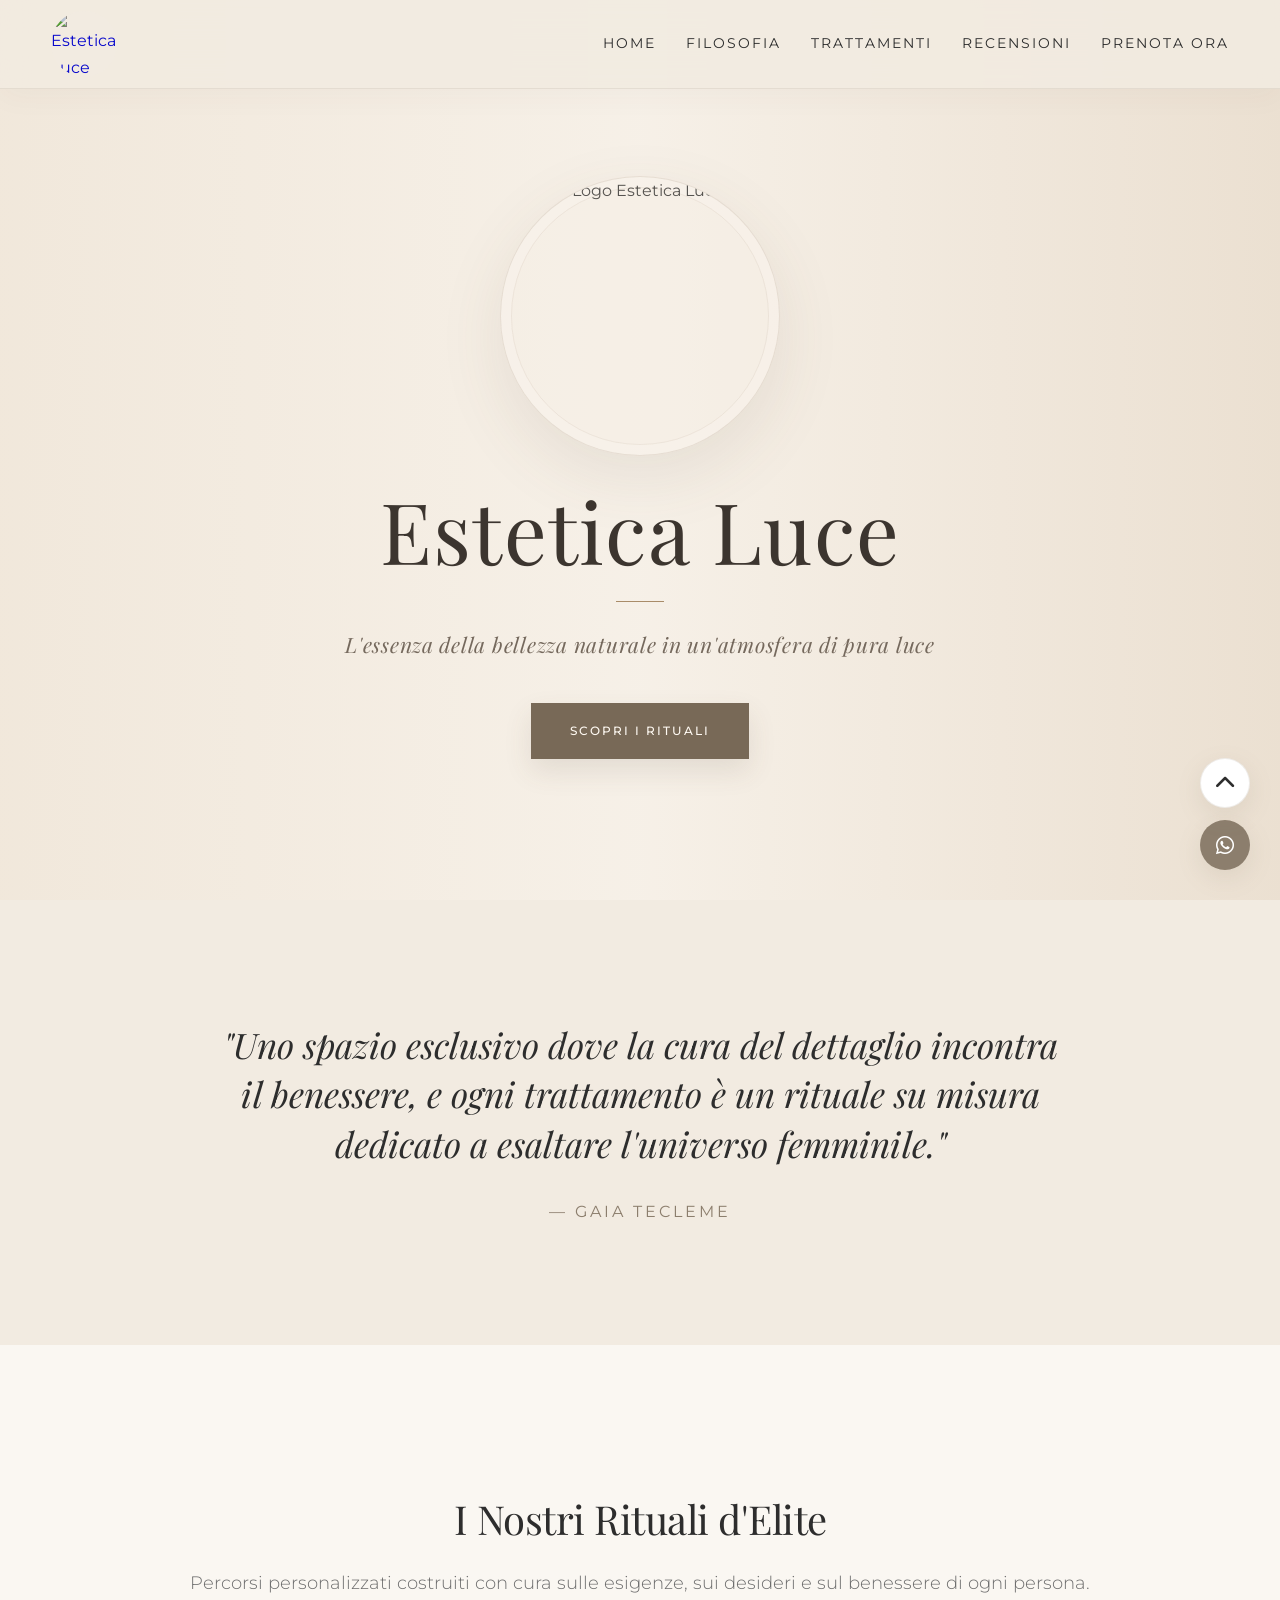
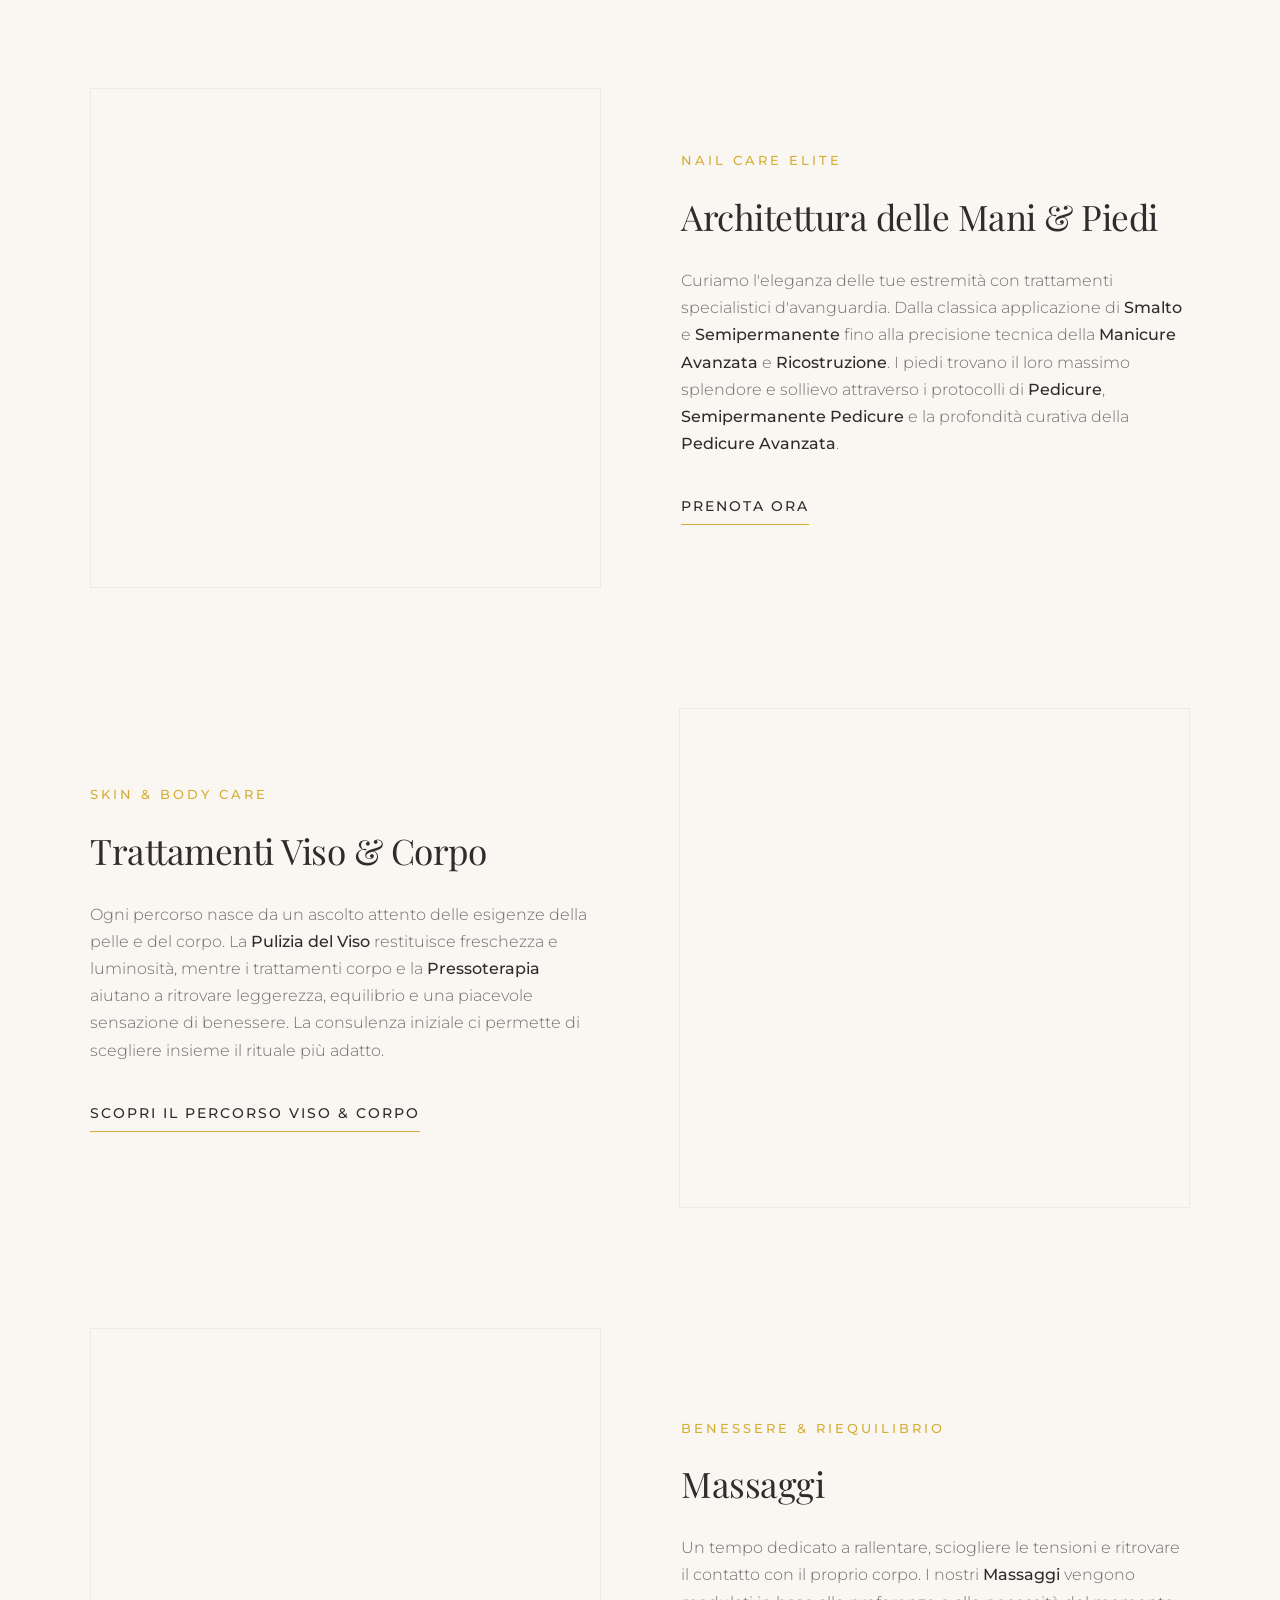
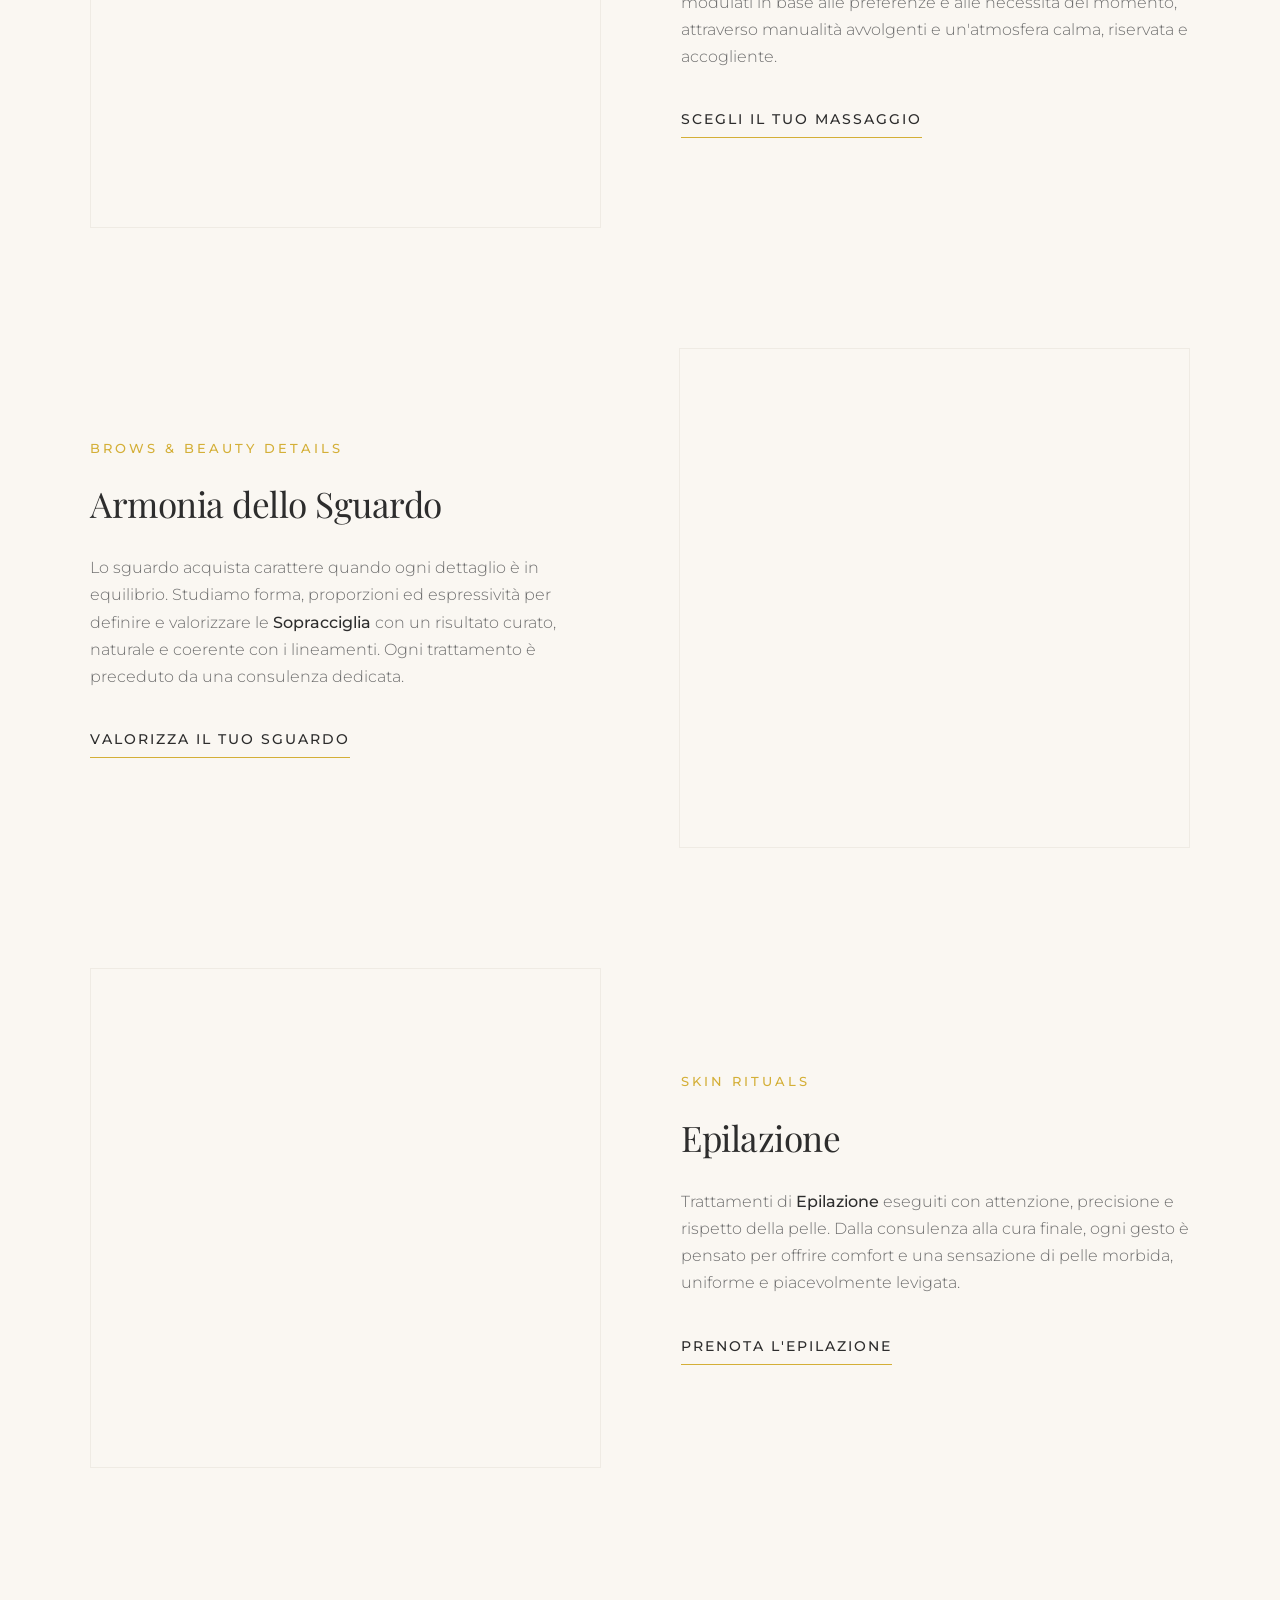
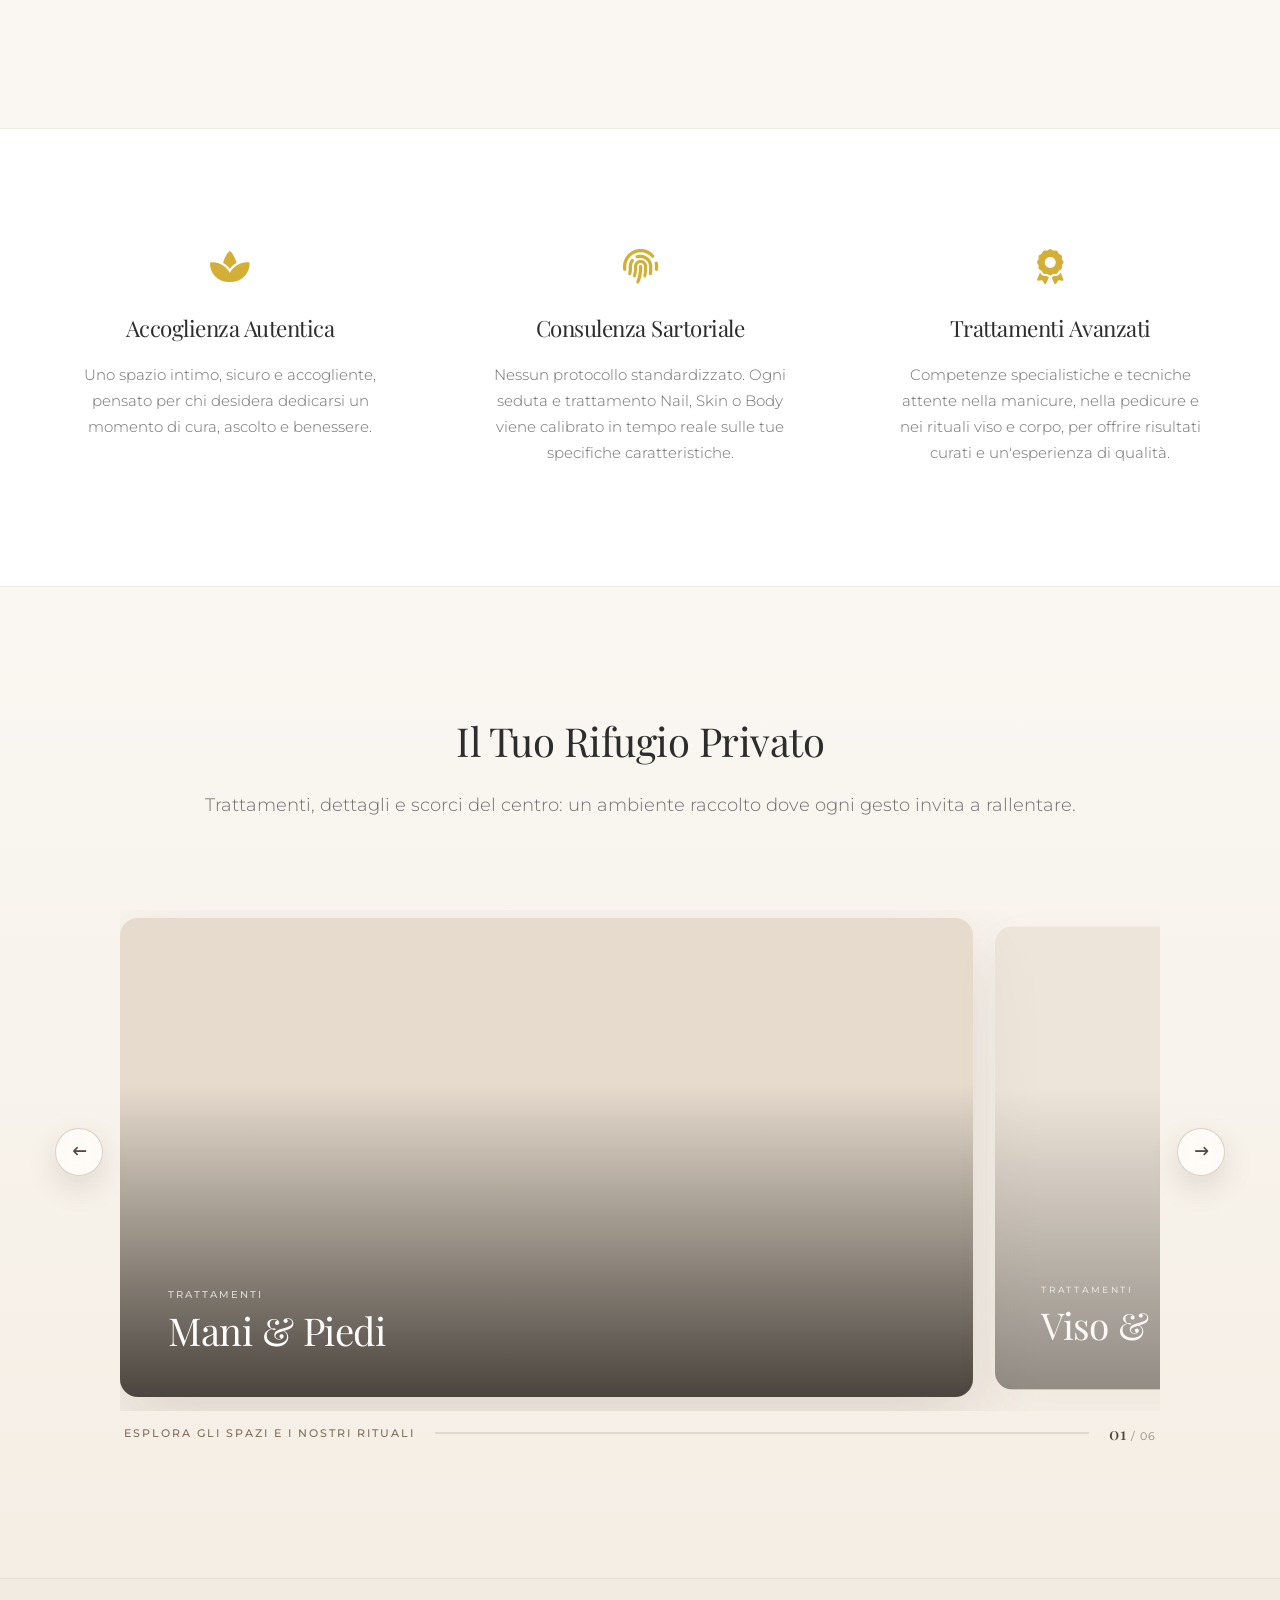
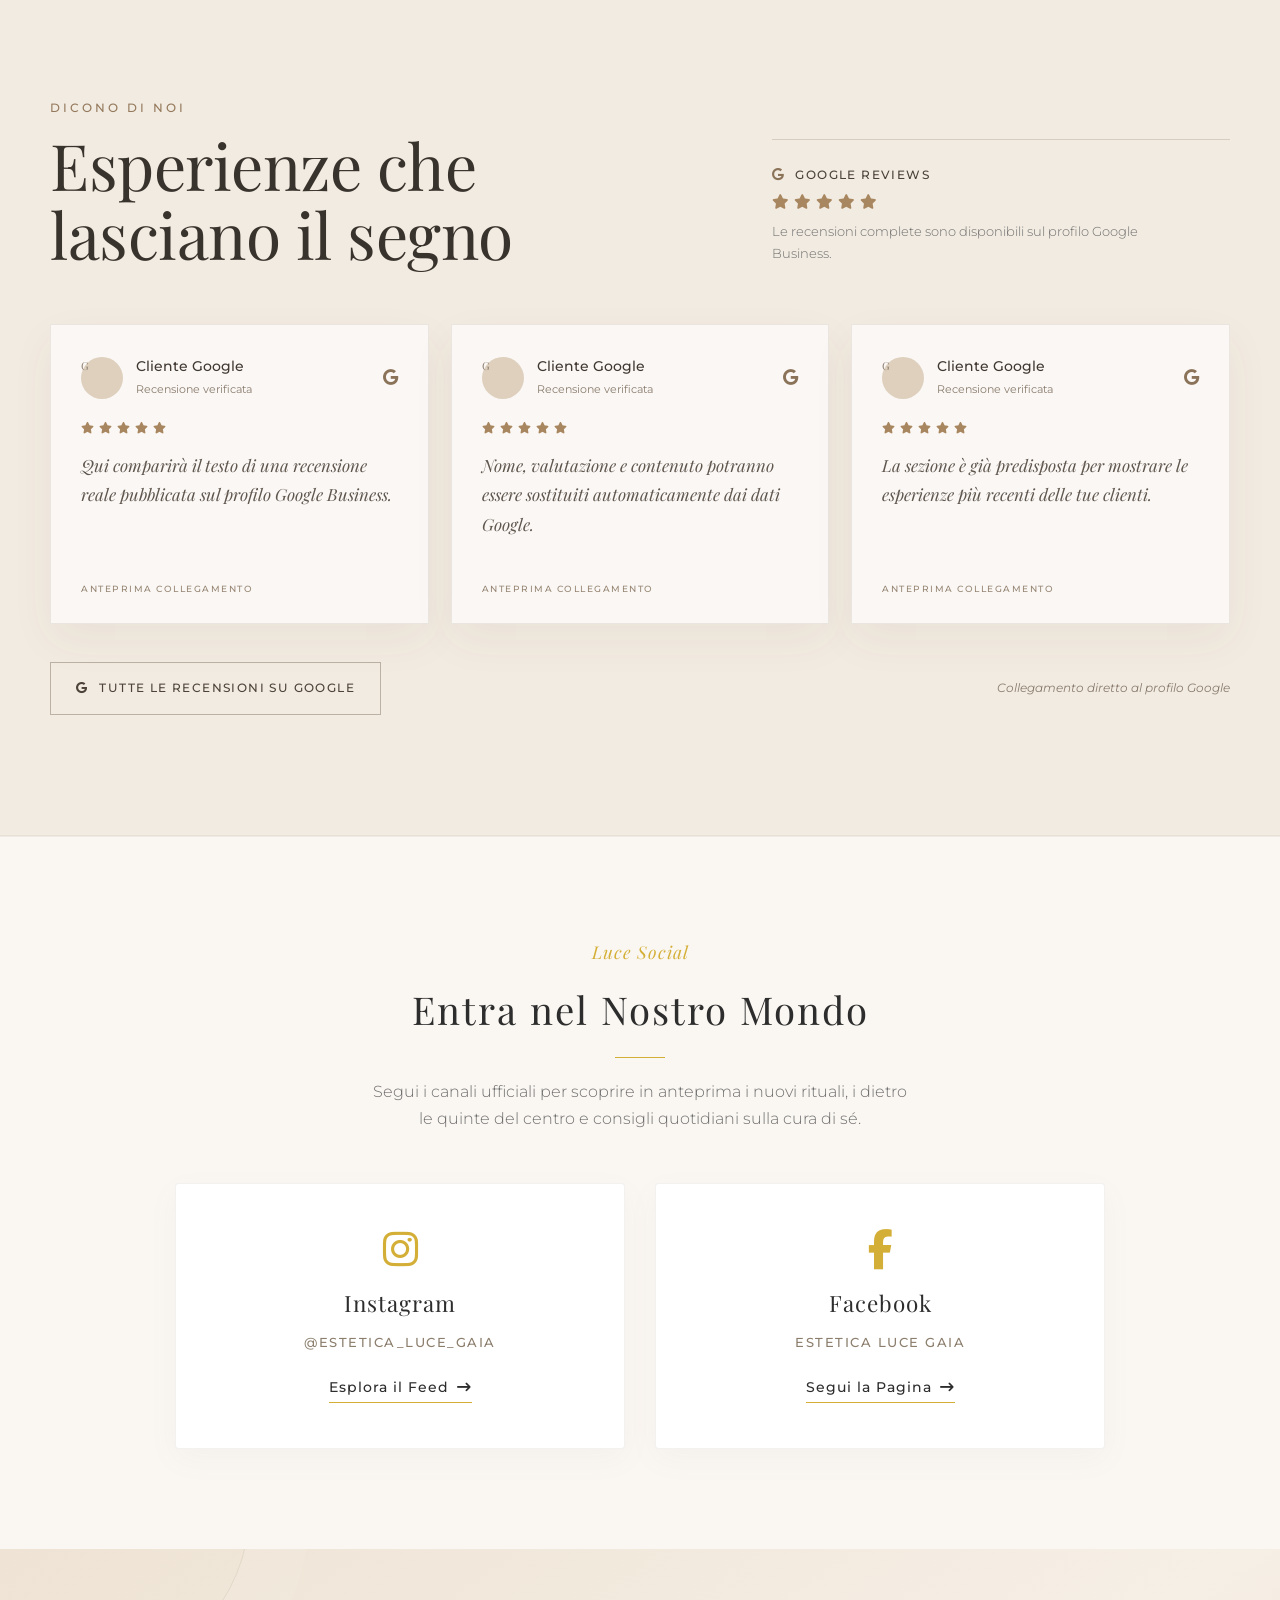
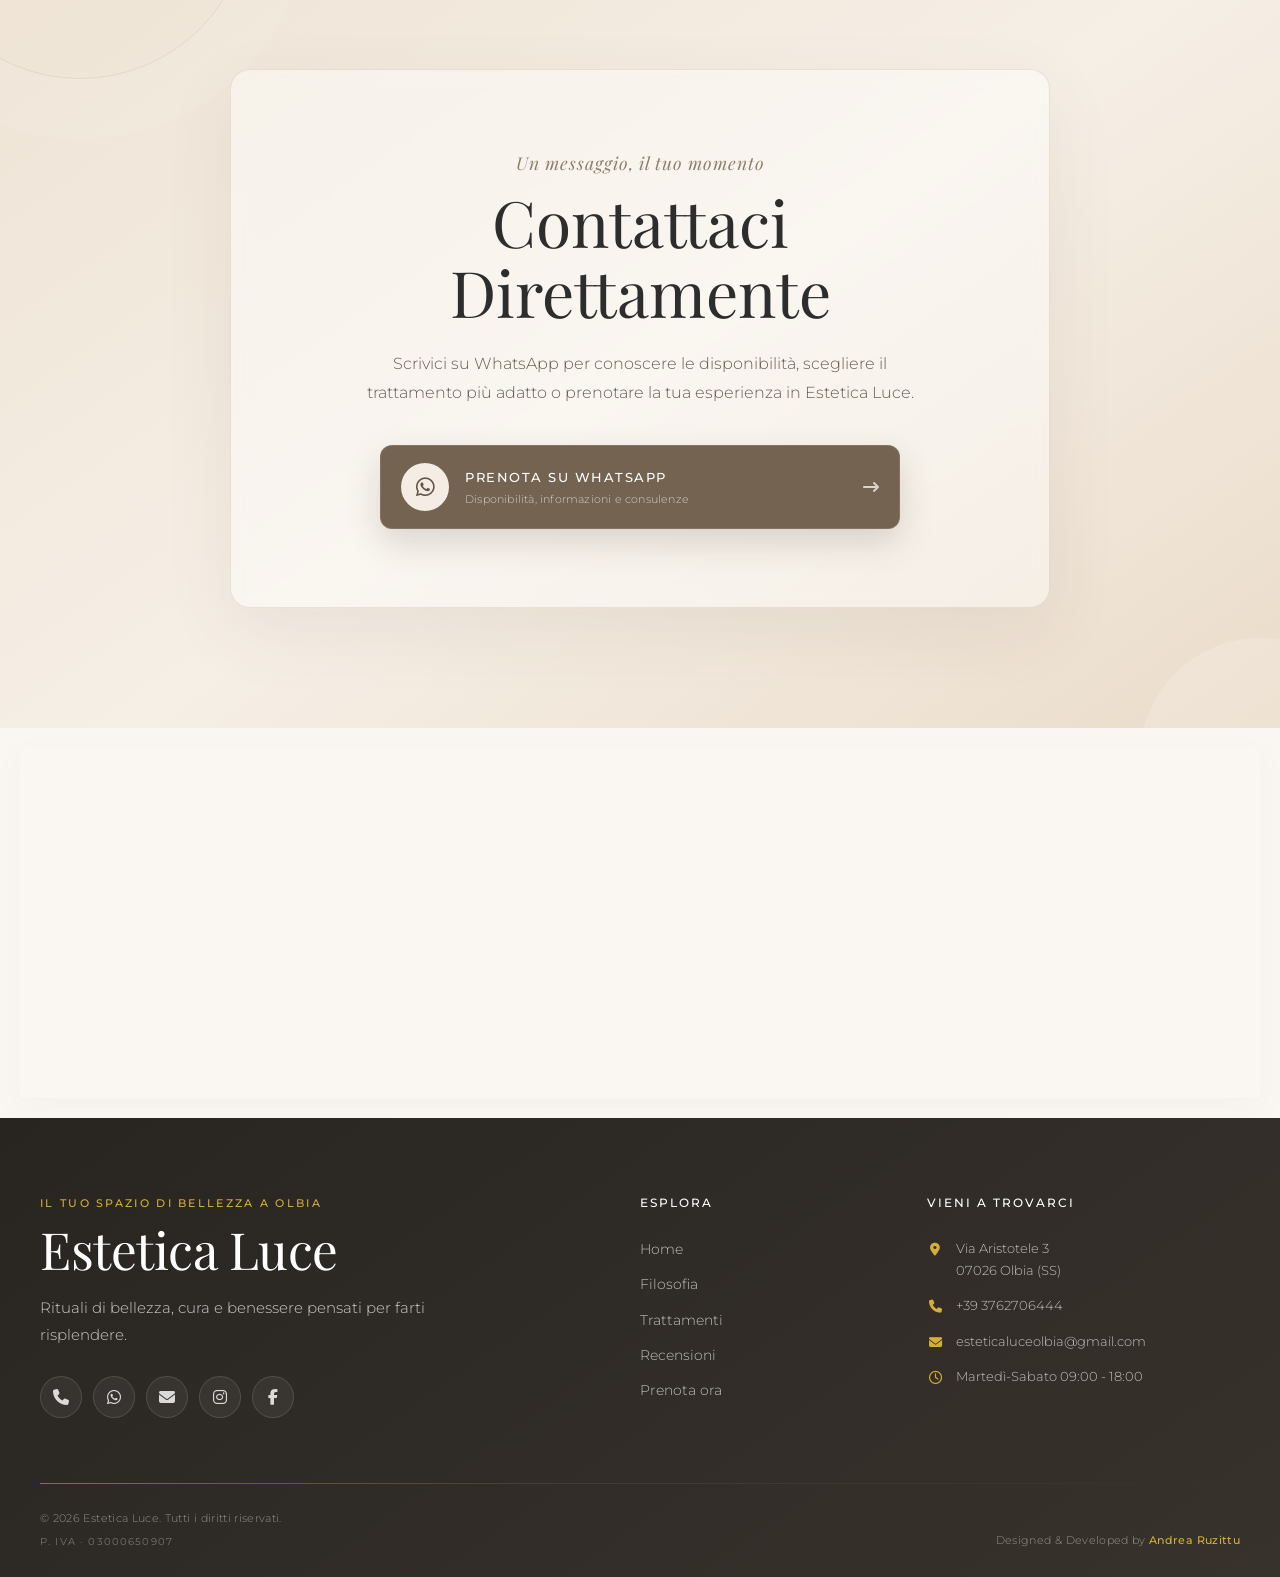
==== commit b2d33d7b: "cancellazione collegamento google recensioni automatico" ====
--- a/index.html
+++ b/index.html
@@ -24,9 +24,11 @@
             <a href="#home">Home</a>
             <a href="#filosofia">Filosofia</a>
             <a href="#esperienze">Trattamenti</a>
+            <a href="#recensioni">Recensioni</a>
             <a href="#contatti">Prenota Ora</a>
         </nav>
-        <button class="hamburger-menu" id="hamburger-toggle" aria-label="Apri menu">
+        <button class="hamburger-menu" id="hamburger-toggle" type="button" aria-label="Apri menu"
+            aria-expanded="false">
             <span class="bar"></span>
             <span class="bar"></span>
             <span class="bar"></span>
@@ -34,8 +36,8 @@
     </header>
 
     <section id="home" class="hero-section">
-        <div class="hero-overlay"></div>
         <div class="hero-content">
+            <!--<span class="hero-eyebrow">Centro estetico &middot; Olbia</span>-->
             <div class="logo-container-fluid">
                 <img src="assets/img/logo-estetica-luce.png" alt="Logo Estetica Luce" class="hero-brand-logo">
             </div>
@@ -61,7 +63,7 @@
     <section id="esperienze" class="experiences-section">
         <div class="section-header">
             <h2>I Nostri Rituali d'Elite</h2>
-            <p>Percorsi sartoriali esclusivi disegnati meticolosamente sulle necessità di ogni donna.</p>
+            <p>Percorsi personalizzati costruiti con cura sulle esigenze, sui desideri e sul benessere di ogni persona.</p>
         </div>
 
         <div class="ritual-row">
@@ -86,14 +88,14 @@
                 <div class="img-placeholder trattamento-2"></div>
             </div>
             <div class="ritual-text-box">
-                <span class="ritual-category">Skin & Sguardo</span>
-                <h3>Luce Viso & Armonia dello Sguardo</h3>
-                <p>Ridisegniamo i dettagli che incorniciano la tua espressività. La nostra <strong>Pulizia del
-                        Viso</strong> non è un semplice trattamento, ma un profondo risveglio cutaneo rigenerante.
-                    Definiamo ed esaltiamo l'arcata delle tue <strong>Sopracciglia</strong> per donare profondità agli
-                    occhi, il tutto preceduto da <strong>Consulenze</strong> sartoriali per mappare lo stato cutaneo e
-                    strutturare il tuo percorso ideale.</p>
-                <a href="#contatti" class="btn-ritual-action">Richiedi Consulenza Viso</a>
+                <span class="ritual-category">Skin & Body Care</span>
+                <h3>Trattamenti Viso & Corpo</h3>
+                <p>Ogni percorso nasce da un ascolto attento delle esigenze della pelle e del corpo. La
+                    <strong>Pulizia del Viso</strong> restituisce freschezza e luminosit&agrave;, mentre i trattamenti corpo
+                    e la <strong>Pressoterapia</strong> aiutano a ritrovare leggerezza, equilibrio e una piacevole
+                    sensazione di benessere. La consulenza iniziale ci permette di scegliere insieme il rituale
+                    pi&ugrave; adatto.</p>
+                <a href="#contatti" class="btn-ritual-action">Scopri il Percorso Viso & Corpo</a>
             </div>
         </div>
 
@@ -102,14 +104,40 @@
                 <div class="img-placeholder trattamento-3"></div>
             </div>
             <div class="ritual-text-box">
-                <span class="ritual-category">Body Wellness & Rituali Essenziali</span>
-                <h3>Modellamento, Massaggi & Cura del Corpo</h3>
-                <p>Un'oasi di rigenerazione totale interamente <strong>rivolta al pubblico femminile</strong>. Ritrova
-                    leggerezza profonda e combatti la ritenzione grazie alle sedute mirate di
-                    <strong>Pressoterapia</strong>, affiancate da un'esclusiva selezione di <strong>Massaggi</strong>
-                    studiati per allentare le tensioni e rimodellare le forme. Completano l'experience i servizi di
-                    <strong>Cerette</strong> tradizionali ed eccellenti, per una pelle setosa e liscia come seta.</p>
-                <a href="#contatti" class="btn-ritual-action">Vivi l'Esperienza Corpo</a>
+                <span class="ritual-category">Benessere & Riequilibrio</span>
+                <h3>Massaggi</h3>
+                <p>Un tempo dedicato a rallentare, sciogliere le tensioni e ritrovare il contatto con il proprio corpo.
+                    I nostri <strong>Massaggi</strong> vengono modulati in base alle preferenze e alle necessit&agrave; del
+                    momento, attraverso manualit&agrave; avvolgenti e un'atmosfera calma, riservata e accogliente.</p>
+                <a href="#contatti" class="btn-ritual-action">Scegli il Tuo Massaggio</a>
+            </div>
+        </div>
+
+        <div class="ritual-row reverse">
+            <div class="ritual-image-box">
+                <div class="img-placeholder trattamento-4"></div>
+            </div>
+            <div class="ritual-text-box">
+                <span class="ritual-category">Brows & Beauty Details</span>
+                <h3>Armonia dello Sguardo</h3>
+                <p>Lo sguardo acquista carattere quando ogni dettaglio &egrave; in equilibrio. Studiamo forma, proporzioni
+                    ed espressivit&agrave; per definire e valorizzare le <strong>Sopracciglia</strong> con un risultato curato,
+                    naturale e coerente con i lineamenti. Ogni trattamento &egrave; preceduto da una consulenza dedicata.</p>
+                <a href="#contatti" class="btn-ritual-action">Valorizza il Tuo Sguardo</a>
+            </div>
+        </div>
+
+        <div class="ritual-row">
+            <div class="ritual-image-box">
+                <div class="img-placeholder trattamento-5"></div>
+            </div>
+            <div class="ritual-text-box">
+                <span class="ritual-category">Skin Rituals</span>
+                <h3>Epilazione</h3>
+                <p>Trattamenti di <strong>Epilazione</strong> eseguiti con attenzione, precisione e rispetto della pelle.
+                    Dalla consulenza alla cura finale, ogni gesto &egrave; pensato per offrire comfort e una sensazione di
+                    pelle morbida, uniforme e piacevolmente levigata.</p>
+                <a href="#contatti" class="btn-ritual-action">Prenota l'Epilazione</a>
             </div>
         </div>
     </section>
@@ -117,22 +145,22 @@
     <section class="pillars-section">
         <div class="pillars-container">
             <div class="pillar-card">
-                <i class="fa-solid fa-venus"></i>
-                <h3>Esclusività Femminile</h3>
-                <p>Uno spazio intimo, sicuro e accogliente, interamente pensato, strutturato e dedicato al benessere del
-                    corpo e della mente delle donne.</p>
+                <i class="fa-solid fa-spa"></i>
+                <h3>Accoglienza Autentica</h3>
+                <p>Uno spazio intimo, sicuro e accogliente, pensato per chi desidera dedicarsi un momento di cura,
+                    ascolto e benessere.</p>
             </div>
             <div class="pillar-card">
                 <i class="fa-solid fa-fingerprint"></i>
                 <h3>Consulenza Sartoriale</h3>
-                <p>Nessun protocollo standardizzato. Ogni singola seduta e trattamento Nail o Skin viene calibrato in
-                    tempo reale sulle deine specifiche caratteristiche.</p>
+                <p>Nessun protocollo standardizzato. Ogni seduta e trattamento Nail, Skin o Body viene calibrato in
+                    tempo reale sulle tue specifiche caratteristiche.</p>
             </div>
             <div class="pillar-card">
                 <i class="fa-solid fa-award"></i>
                 <h3>Trattamenti Avanzati</h3>
-                <p>Competenze specialistiche e tecniche d'avanguardia non invasive nella manicure e pedicure
-                    medica/estetica per assicurare risultati eccellenti.</p>
+                <p>Competenze specialistiche e tecniche attente nella manicure, nella pedicure e nei rituali viso e
+                    corpo, per offrire risultati curati e un'esperienza di qualit&agrave;.</p>
             </div>
         </div>
     </section>
@@ -140,12 +168,137 @@
     <section class="gallery-section">
         <div class="section-header">
             <h2>Il Tuo Rifugio Privato</h2>
-            <p>Scorci di un ambiente progettato per isolare la mente e rigenerare i sensi.</p>
-        </div>
-        <div class="gallery-grid">
-            <div class="gallery-item foto-1"></div>
-            <div class="gallery-item foto-2"></div>
-            <div class="gallery-item foto-3"></div>
+            <p>Trattamenti, dettagli e scorci del centro: un ambiente raccolto dove ogni gesto invita a rallentare.</p>
+        </div>
+
+        <div class="gallery-carousel" data-gallery-carousel>
+            <button type="button" class="gallery-arrow gallery-arrow-prev" data-carousel-prev aria-label="Foto precedente">
+                <i class="fa-solid fa-arrow-left-long" aria-hidden="true"></i>
+            </button>
+
+            <div class="gallery-viewport" data-carousel-viewport tabindex="0" aria-label="Carosello trattamenti e centro">
+                <div class="gallery-track">
+                    <article class="gallery-slide is-active" aria-label="1 di 6">
+                        <div class="gallery-item trattamento-1"></div>
+                        <div class="gallery-caption"><span>Trattamenti</span><h3>Mani & Piedi</h3></div>
+                    </article>
+                    <article class="gallery-slide" aria-label="2 di 6">
+                        <div class="gallery-item trattamento-2"></div>
+                        <div class="gallery-caption"><span>Trattamenti</span><h3>Viso & Corpo</h3></div>
+                    </article>
+                    <article class="gallery-slide" aria-label="3 di 6">
+                        <div class="gallery-item trattamento-3"></div>
+                        <div class="gallery-caption"><span>Benessere</span><h3>Massaggi</h3></div>
+                    </article>
+                    <article class="gallery-slide" aria-label="4 di 6">
+                        <div class="gallery-item trattamento-4"></div>
+                        <div class="gallery-caption"><span>Dettagli</span><h3>Armonia dello Sguardo</h3></div>
+                    </article>
+                    <article class="gallery-slide" aria-label="5 di 6">
+                        <div class="gallery-item foto-1"></div>
+                        <div class="gallery-caption"><span>Il centro</span><h3>Atmosfera di Luce</h3></div>
+                    </article>
+                    <article class="gallery-slide" aria-label="6 di 6">
+                        <div class="gallery-item foto-2"></div>
+                        <div class="gallery-caption"><span>Il centro</span><h3>Il Tuo Momento</h3></div>
+                    </article>
+                </div>
+            </div>
+
+            <button type="button" class="gallery-arrow gallery-arrow-next" data-carousel-next aria-label="Foto successiva">
+                <i class="fa-solid fa-arrow-right-long" aria-hidden="true"></i>
+            </button>
+
+            <div class="gallery-meta">
+                <p>Esplora gli spazi e i nostri rituali</p>
+                <span class="gallery-timer" aria-hidden="true"><span data-carousel-progress></span></span>
+                <span class="gallery-counter"><strong data-carousel-current>01</strong> / 06</span>
+            </div>
+        </div>
+    </section>
+
+    <section id="recensioni" class="reviews-section">
+        <div class="reviews-container">
+            <div class="reviews-heading">
+                <div>
+                    <span class="reviews-eyebrow">Dicono di noi</span>
+                    <h2>Esperienze che lasciano il segno</h2>
+                </div>
+
+                <div class="google-rating-preview" aria-label="Anteprima valutazione Google">
+                    <div class="google-rating-brand">
+                        <i class="fa-brands fa-google" aria-hidden="true"></i>
+                        <span>Google Reviews</span>
+                    </div>
+                    <div class="review-stars" aria-label="Cinque stelle">
+                        <i class="fa-solid fa-star"></i>
+                        <i class="fa-solid fa-star"></i>
+                        <i class="fa-solid fa-star"></i>
+                        <i class="fa-solid fa-star"></i>
+                        <i class="fa-solid fa-star"></i>
+                    </div>
+                    <p>Le recensioni complete sono disponibili sul profilo Google Business.</p>
+                </div>
+            </div>
+
+            <div class="reviews-grid">
+                <article class="review-card" data-review-placeholder>
+                    <div class="review-card-top">
+                        <span class="review-avatar" aria-hidden="true">G</span>
+                        <div>
+                            <h3>Cliente Google</h3>
+                            <span>Recensione verificata</span>
+                        </div>
+                        <i class="fa-brands fa-google review-google-icon" aria-hidden="true"></i>
+                    </div>
+                    <div class="review-stars review-stars-small" aria-label="Cinque stelle">
+                        <i class="fa-solid fa-star"></i><i class="fa-solid fa-star"></i><i class="fa-solid fa-star"></i><i class="fa-solid fa-star"></i><i class="fa-solid fa-star"></i>
+                    </div>
+                    <p>Qui comparir&agrave; il testo di una recensione reale pubblicata sul profilo Google Business.</p>
+                    <span class="review-preview-label">Anteprima collegamento</span>
+                </article>
+
+                <article class="review-card" data-review-placeholder>
+                    <div class="review-card-top">
+                        <span class="review-avatar" aria-hidden="true">G</span>
+                        <div>
+                            <h3>Cliente Google</h3>
+                            <span>Recensione verificata</span>
+                        </div>
+                        <i class="fa-brands fa-google review-google-icon" aria-hidden="true"></i>
+                    </div>
+                    <div class="review-stars review-stars-small" aria-label="Cinque stelle">
+                        <i class="fa-solid fa-star"></i><i class="fa-solid fa-star"></i><i class="fa-solid fa-star"></i><i class="fa-solid fa-star"></i><i class="fa-solid fa-star"></i>
+                    </div>
+                    <p>Nome, valutazione e contenuto potranno essere sostituiti automaticamente dai dati Google.</p>
+                    <span class="review-preview-label">Anteprima collegamento</span>
+                </article>
+
+                <article class="review-card" data-review-placeholder>
+                    <div class="review-card-top">
+                        <span class="review-avatar" aria-hidden="true">G</span>
+                        <div>
+                            <h3>Cliente Google</h3>
+                            <span>Recensione verificata</span>
+                        </div>
+                        <i class="fa-brands fa-google review-google-icon" aria-hidden="true"></i>
+                    </div>
+                    <div class="review-stars review-stars-small" aria-label="Cinque stelle">
+                        <i class="fa-solid fa-star"></i><i class="fa-solid fa-star"></i><i class="fa-solid fa-star"></i><i class="fa-solid fa-star"></i><i class="fa-solid fa-star"></i>
+                    </div>
+                    <p>La sezione &egrave; gi&agrave; predisposta per mostrare le esperienze pi&ugrave; recenti delle tue clienti.</p>
+                    <span class="review-preview-label">Anteprima collegamento</span>
+                </article>
+            </div>
+
+            <div class="reviews-footer">
+                <a href="https://share.google/Pwy4Hr6DQrcm6RlIE" target="_blank" rel="noopener noreferrer"
+                    class="btn-google-reviews">
+                    <i class="fa-brands fa-google" aria-hidden="true"></i>
+                    Tutte le recensioni su Google
+                </a>
+                <span>Collegamento diretto al profilo Google</span>
+            </div>
         </div>
     </section>
 
@@ -185,88 +338,107 @@
 
     <section id="contatti" class="contact-section">
         <div class="contact-container">
-            <span class="contact-subtitle">Scegli il Tuo Momento</span>
+            <span class="contact-subtitle">Un messaggio, il tuo momento</span>
             <h2 class="contact-title">Contattaci Direttamente</h2>
 
-            <div class="contact-hours">
-                Dal Martedì al Sabato: 09:00 - 18:00 <span class="hours-separator">|</span> Esclusi i Festivi
-            </div>
-
-            <div class="contact-hours" style="margin-top: 10px;">
-                <a href="https://maps.google.com/?q=Via+Aristotele+3,+Olbia" target="_blank" title="Apri in Google Maps" class="developer-link" style="font-family: inherit; font-size: inherit; letter-spacing: 1px;">
-                    <i class="fa-solid fa-location-dot" style="color: var(--accent-gold); margin-right: 6px;"></i> Via Aristotele 3, Olbia (SS)
+            <p class="contact-desc">
+                Scrivici su WhatsApp per conoscere le disponibilit&agrave;, scegliere il trattamento pi&ugrave; adatto o
+                prenotare la tua esperienza in Estetica Luce.
+            </p>
+
+            <div class="contact-buttons-group">
+                <a href="https://wa.me/393762706444?text=Ciao!%20Desidero%20richiedere%20informazioni%20e%20prenotare%20un%20trattamento..."
+                    target="_blank" rel="noopener noreferrer" class="btn-contact-action btn-whatsapp">
+                    <span class="contact-whatsapp-icon"><i class="fa-brands fa-whatsapp"></i></span>
+                    <span class="contact-whatsapp-copy">
+                        <strong>Prenota su WhatsApp</strong>
+                        <small>Disponibilit&agrave;, informazioni e consulenze</small>
+                    </span>
+                    <i class="fa-solid fa-arrow-right-long contact-whatsapp-arrow" aria-hidden="true"></i>
                 </a>
             </div>
-
-            <div class="gold-line-divider-small"></div>
-
-            <p class="contact-desc">
-                Non amiamo i sistemi automatici o i moduli impersonali. Ogni trattamento in Estetica Luce viene
-                pianificato ascoltando le tue specifiche esigenze. Scegli il canale che preferisci per prenotare o
-                richiedere una consulenza.
-            </p>
-
-            <div class="contact-buttons-group">
-                <a href="https://wa.me/393471234567?text=Ciao!%20Desidero%20richiedere%20informazioni%20e%20prenotare%20un%20trattamento..."
-                    target="_blank" class="btn-contact-action btn-whatsapp">
-                    <i class="fa-brands fa-whatsapp"></i> Prenota su WhatsApp
-                </a>
-
-                <a href="tel:+390789123456" class="btn-contact-action btn-outline">
-                    <i class="fa-solid fa-phone"></i> Chiamaci
-                </a>
-
-                <a href="mailto:info@esteticaluceolbia.it?subject=Richiesta%20Informazioni%20-%20Estetica%20Luce"
-                    class="btn-contact-action btn-outline">
-                    <i class="fa-solid fa-envelope"></i> Contattaci via Email
-                </a>
-            </div>
-
-            <p class="contact-footer-note">
-                * Si riceve esclusivamente su appuntamento.
-            </p>
         </div>
     </section>
 
     <section class="map-section">
-        <div class="map-container">
-            <iframe
-                src="https://www.google.com/maps/embed?pb=!1m18!1m12!1m3!1d3000.3159074062465!2d9.4842186!3d40.9193264!2m3!1f0!2f0!3f0!3m2!1i1024!2i768!4f13.1!3m3!1m2!1s0x12d94ad539a66d0d%3A0xc3f3473f32e920d3!2sVia%20Aristotele%2C%203%2C%2007026%20Olbia%20SS!5e0!3m2!1sit!2sit!4v1718832000000!5m2!1sit!2sit"
-                class="map-iframe" allowfullscreen="" loading="lazy" referrerpolicy="no-referrer-when-downgrade">
-                Clyde</iframe>
-        </div>
+        <iframe
+            src="https://www.google.com/maps/embed?pb=!1m18!1m12!1m3!1d3000.3159074062465!2d9.4842186!3d40.9193264!2m3!1f0!2f0!3f0!3m2!1i1024!2i768!4f13.1!3m3!1m2!1s0x12d94ad539a66d0d%3A0xc3f3473f32e920d3!2sVia%20Aristotele%2C%203%2C%2007026%20Olbia%20SS!5e0!3m2!1sit!2sit!4v1718832000000!5m2!1sit!2sit"
+            class="map-iframe" allowfullscreen loading="lazy"
+            referrerpolicy="no-referrer-when-downgrade"></iframe>
     </section>
 
     <footer class="main-footer">
         <div class="footer-container">
-
-            <div class="footer-row-contacts">
-                <a href="tel:+390789123456" title="Chiamaci" class="footer-social-circle">
-                    <i class="fa-solid fa-phone"></i>
-                </a>
-                <a href="https://wa.me/393471234567?text=Ciao!%20Vorrei%20maggiori%20informazioni..." target="_blank"
-                    title="WhatsApp" class="footer-social-circle">
-                    <i class="fa-brands fa-whatsapp"></i>
-                </a>
-                <a href="mailto:info@esteticaluceolbia.it" title="Contattaci" class="footer-social-circle">
-                    <i class="fa-solid fa-envelope"></i>
-                </a>
-                <a href="https://instagram.com/estetica_luce_gaia" target="_blank" title="Instagram"
-                    class="footer-social-circle">
-                    <i class="fa-brands fa-instagram"></i>
-                </a>
-                <a href="https://facebook.com/esteticalucegaia" target="_blank" title="Facebook"
-                    class="footer-social-circle">
-                    <i class="fa-brands fa-facebook-f"></i>
-                </a>
-            </div>
-
-            <p class="footer-address">Via Aristotele 3, Olbia (SS)</p>
+            <div class="footer-main-grid">
+                <div class="footer-brand-block">
+                    <span class="footer-eyebrow">Il tuo spazio di bellezza a Olbia</span>
+                    <h2>Estetica Luce</h2>
+                    <p>Rituali di bellezza, cura e benessere pensati per farti risplendere.</p>
+
+                    <div class="footer-socials" aria-label="Contatti e social">
+                        <a href="tel:+393762706444" title="Chiamaci" class="footer-social-circle"
+                            aria-label="Chiama Estetica Luce">
+                            <i class="fa-solid fa-phone"></i>
+                        </a>
+                        <a href="https://wa.me/393762706444?text=Ciao!%20Vorrei%20maggiori%20informazioni..."
+                            target="_blank" rel="noopener noreferrer" title="WhatsApp" class="footer-social-circle"
+                            aria-label="Scrivici su WhatsApp">
+                            <i class="fa-brands fa-whatsapp"></i>
+                        </a>
+                        <a href="mailto:esteticaluceolbia@gmail.com" title="Contattaci" class="footer-social-circle"
+                            aria-label="Invia una email">
+                            <i class="fa-solid fa-envelope"></i>
+                        </a>
+                        <a href="https://www.instagram.com/estetica.luce_gaia.tecleme/" target="_blank" rel="noopener noreferrer"
+                            title="Instagram" class="footer-social-circle" aria-label="Seguici su Instagram">
+                            <i class="fa-brands fa-instagram"></i>
+                        </a>
+                        <a href="https://facebook.com/profile.php?id=61568919237846" target="_blank" rel="noopener noreferrer"
+                            title="Facebook" class="footer-social-circle" aria-label="Seguici su Facebook">
+                            <i class="fa-brands fa-facebook-f"></i>
+                        </a>
+                    </div>
+                </div>
+
+                <div class="footer-nav-block">
+                    <h3>Esplora</h3>
+                    <nav class="footer-nav" aria-label="Navigazione nel footer">
+                        <a href="#home">Home</a>
+                        <a href="#filosofia">Filosofia</a>
+                        <a href="#esperienze">Trattamenti</a>
+                        <a href="#recensioni">Recensioni</a>
+                        <a href="#contatti">Prenota ora</a>
+                    </nav>
+                </div>
+
+                <div class="footer-info-block">
+                    <h3>Vieni a trovarci</h3>
+                    <a href="https://maps.google.com/?q=Via+Aristotele+3,+Olbia+SS" target="_blank"
+                        rel="noopener noreferrer" class="footer-info-link">
+                        <i class="fa-solid fa-location-dot"></i>
+                        <span>Via Aristotele 3<br>07026 Olbia (SS)</span>
+                    </a>
+                    <a href="tel:+393762706444" class="footer-info-link">
+                        <i class="fa-solid fa-phone"></i>
+                        <span>+39 3762706444</span>
+                    </a>
+                    <a href="mailto:esteticaluceolbia@gmail.com" class="footer-info-link">
+                        <i class="fa-solid fa-envelope"></i>
+                        <span>esteticaluceolbia@gmail.com</span>
+                    </a>
+                    <span class="footer-appointment"><i class="fa-regular fa-clock"></i> Martedì-Sabato 09:00 - 18:00</span>
+                </div>
+            </div>
+
             <div class="footer-divider"></div>
 
-            <div class="footer-copyright">
-                <p>© <span id="current-year"></span> Estetica Luce. All Rights Reserved. Designed & Developed by <a
-                        href="#" class="developer-link">Andrea Ruzittu</a></p>
+            <div class="footer-bottom">
+                <div class="footer-copyright">
+                    <p>© <span id="current-year"></span> Estetica Luce. Tutti i diritti riservati.</p>
+                    <span class="footer-vat">P. IVA · 03000650907</span>
+                </div>
+                <p class="footer-credit">Designed &amp; Developed by <a href="#" class="developer-link">Andrea
+                        Ruzittu</a></p>
             </div>
         </div>
     </footer>
@@ -275,7 +447,7 @@
         <button id="scroll-top-btn" class="btn-floating btn-scroll" title="Torna su">
             <i class="fas fa-chevron-up"></i>
         </button>
-        <a href="https://wa.me/393471234567" target="_blank" class="btn-floating btn-whatsapp-float"
+        <a href="https://wa.me/393762706444" target="_blank" class="btn-floating btn-whatsapp-float"
             title="Prenota su WhatsApp">
             <i class="fab fa-whatsapp"></i>
         </a>
@@ -284,4 +456,4 @@
     <script src="assets/script/script.js"></script>
 </body>
 
-</html>+</html>
--- a/assets/style/style.css
+++ b/assets/style/style.css
@@ -9,6 +9,8 @@
     --dark-text: #2D2D2D;      /* Testo principale per massima leggibilità */
     --light-text: #6E6E6E;     /* Testi secondari e descrizioni */
     --white: #FFFFFF;
+    /* Quando avrai la foto, caricala in assets/img e sostituisci qui il nome del file. */
+    --hero-background-image: url('../img/Cabina-corpo.jpg');
     --transition-smooth: all 0.4s cubic-bezier(0.25, 1, 0.5, 1);
 }
 
@@ -35,6 +37,41 @@
     -webkit-font-smoothing: antialiased;
 }
 
+body,
+body * {
+    -webkit-user-select: none;
+    user-select: none;
+    -webkit-touch-callout: none;
+}
+
+a,
+button,
+[role="button"] {
+    -webkit-tap-highlight-color: transparent;
+}
+
+button {
+    -webkit-appearance: none;
+    appearance: none;
+}
+
+a:focus,
+button:focus,
+[role="button"]:focus {
+    outline: none;
+}
+
+a:focus-visible,
+button:focus-visible,
+[role="button"]:focus-visible {
+    outline: 2px solid #8f785f;
+    outline-offset: 4px;
+}
+
+body.menu-open {
+    overflow: hidden;
+}
+
 /* Typography Global */
 h1, h2, h3 {
     font-family: 'Playfair Display', serif;
@@ -70,8 +107,10 @@
    ========================================================================== */
 /* Trattamenti */
 .trattamento-1 { background-image: url('https://italianbeautyacademy.com/wp-content/uploads/2020/03/manicure-curativa.jpg'); }
-.trattamento-2 { background-image: url('https://images.unsplash.com/photo-1512290923902-8a9f81dc236c?q=80&w=1200&auto=format&fit=crop'); }
-.trattamento-3 { background-image: url('https://images.unsplash.com/photo-1544367567-0f2fcb009e0b?q=80&w=1200&auto=format&fit=crop'); }
+.trattamento-2 { background-image: url('https://images.unsplash.com/photo-1570172619644-dfd03ed5d881?q=80&w=1200&auto=format&fit=crop'); }
+.trattamento-3 { background-image: url('https://images.unsplash.com/photo-1544161515-4ab6ce6db874?q=80&w=1200&auto=format&fit=crop'); }
+.trattamento-4 { background-image: url('https://images.unsplash.com/photo-1515377905703-c4788e51af15?q=80&w=1200&auto=format&fit=crop'); }
+.trattamento-5 { background-image: url('https://images.unsplash.com/photo-1616394584738-fc6e612e71b9?q=80&w=1200&auto=format&fit=crop'); }
 
 /* Galleria */
 .foto-1 { background-image: url('https://images.unsplash.com/photo-1540555700478-4be289fbecef?q=80&w=800&auto=format&fit=crop'); }
@@ -89,39 +128,40 @@
     display: flex;
     justify-content: space-between;
     align-items: center;
-    padding: 15px 50px;
+    padding: 11px clamp(24px, 4vw, 56px);
     z-index: 1000;
-    background-color: rgba(242, 235, 225, 0.95); /* Sintonizzato su --bg-beige */
-    backdrop-filter: blur(10px);
-    border-bottom: 1px solid rgba(140, 126, 109, 0.1);
-    box-shadow: 0 2px 20px rgba(140, 126, 109, 0.03);
+    background-color: rgba(242, 235, 225, 0.88);
+    backdrop-filter: blur(16px);
+    border-bottom: 1px solid rgba(111, 92, 70, 0.1);
+    box-shadow: 0 8px 30px rgba(80, 65, 47, 0.035);
 }
 
 .logo-link {
     display: flex;
     align-items: center;
-    gap: 15px;
+    justify-content: center;
+    width: 66px;
+    height: 66px;
+    flex: 0 0 66px;
+    overflow: hidden;
     text-decoration: none;
+    background: var(--bg-beige);
+    border-radius: 50%;
+    transition: var(--transition-smooth);
 }
 
 .logo-link:hover {
-    opacity: 0.85;
+    opacity: 0.78;
+    transform: translateY(-1px);
 }
 
 .navbar-logo {
-    width: 62px;
-    height: 62px;
-    object-fit: cover;
-    border-radius: 50%;
-    border: 1px solid rgba(140, 126, 109, 0.15);
-}
-
-.logo-text {
-    font-family: 'Playfair Display', serif;
-    font-size: 1.3rem;
-    letter-spacing: 4px;
-    font-weight: 500;
-    color: var(--dark-text);
+    width: 100%;
+    height: 100%;
+    max-width: none;
+    object-fit: fill;
+    mix-blend-mode: multiply;
+    filter: contrast(0.94);
 }
 
 .nav-links {
@@ -174,99 +214,129 @@
 
 /* --- Hero Section --- */
 .hero-section {
-    height: 100vh;
+    min-height: 100svh;
     display: flex;
     justify-content: center;
     align-items: center;
     text-align: center;
     position: relative;
-    background: transparent; 
-    padding: 180px 20px 120px 20px;
-}
-
-.hero-overlay {
+    overflow: hidden;
+    background:
+        linear-gradient(90deg, rgba(238, 227, 212, 0.76) 0%, rgba(244, 236, 225, 0.62) 50%, rgba(230, 216, 198, 0.74) 100%),
+        var(--hero-background-image) center 46% / cover no-repeat;
+    padding: 125px 24px 90px;
+}
+
+.hero-content {
+    position: relative;
+    z-index: 1;
+    max-width: 920px;
+    width: 100%;
+}
+
+.hero-eyebrow {
+    display: block;
+    margin-bottom: 22px;
+    color: #8f785f;
+    font-size: 0.68rem;
+    font-weight: 500;
+    letter-spacing: 3.4px;
+    text-transform: uppercase;
+}
+
+.logo-container-fluid {
+    position: relative;
+    width: clamp(210px, 24vw, 280px);
+    height: clamp(210px, 24vw, 280px);
+    aspect-ratio: 1;
+    margin: 0 auto 32px;
+    display: flex;
+    justify-content: center;
+    align-items: center;
+    background: rgba(246, 239, 229, 0.54);
+    border: 1px solid rgba(126, 105, 81, 0.13);
+    border-radius: 50%;
+    overflow: hidden;
+    isolation: isolate;
+    box-shadow: 0 22px 65px rgba(100, 79, 56, 0.1), inset 0 0 0 10px rgba(255, 255, 255, 0.13);
+    transition: var(--transition-smooth);
+}
+
+.logo-container-fluid::after {
+    content: '';
     position: absolute;
-    top: 0;
-    left: 0;
+    inset: 10px;
+    border: 1px solid rgba(126, 105, 81, 0.08);
+    border-radius: inherit;
+    pointer-events: none;
+    z-index: 2;
+}
+
+.logo-container-fluid:hover {
+    transform: translateY(-4px);
+    box-shadow: 0 28px 72px rgba(100, 79, 56, 0.14), inset 0 0 0 10px rgba(255, 255, 255, 0.16);
+}
+
+.hero-brand-logo {
     width: 100%;
     height: 100%;
-    z-index: -1;
-    background: radial-gradient(circle, rgba(253,251,249,0.8) 0%, rgba(245,240,234,0.4) 100%);
-}
-
-.hero-content {
-    position: relative;
-    z-index: 2;
-    max-width: 900px;
-}
-
-.logo-container-fluid {
-    width: 160px;         
-    height: 160px;        
-    margin: 0 auto 35px auto;
-    display: flex;
+    max-width: none;
+    object-fit: fill;
+    mix-blend-mode: multiply;
+    opacity: 0.84;
+    filter: contrast(0.91) sepia(0.12);
+}
+
+.brand-main-title {
+    font-size: clamp(3.1rem, 7vw, 5.3rem);
+    font-weight: 400;
+    letter-spacing: 0.015em;
+    color: #3c352f;
+    line-height: 1;
+    margin-bottom: 0;
+}
+
+.gold-divider {
+    width: 48px;
+    height: 1px;
+    background-color: #a98c69;
+    margin: 28px auto 25px;
+}
+
+.hero-tagline {
+    max-width: 620px;
+    margin: 0 auto 40px;
+    color: #75695d;
+    font-family: 'Playfair Display', serif;
+    font-size: clamp(1.08rem, 2vw, 1.32rem);
+    font-style: italic;
+    font-weight: 400;
+    letter-spacing: 0.035em;
+}
+
+.btn-luxury {
+    display: inline-flex;
+    align-items: center;
     justify-content: center;
-    align-items: center;
-    background-color: var(--white); 
-    border-radius: 4px;   
-    box-shadow: 0 15px 35px rgba(140, 126, 109, 0.12); 
-    transition: var(--transition-smooth);
-}
-
-.logo-container-fluid:hover {
-    transform: translateY(-5px); 
-    box-shadow: 0 20px 45px rgba(140, 126, 109, 0.18);
-}
-
-.hero-brand-logo {
-    width: 90%;          
-    height: 90%;
-    object-fit: contain; 
-}
-
-.brand-main-title {
-    font-family: 'Playfair Display', serif;
-    font-size: 5rem;              
-    font-weight: 500;
-    letter-spacing: 6px;          
-    color: var(--dark-text);
-    text-transform: uppercase;     
-    line-height: 1.2;
-    margin-bottom: 10px;
-}
-
-.gold-divider {
-    width: 60px;
-    height: 1px;
-    background-color: var(--accent-gold);
-    margin: 30px auto;
-}
-
-.hero-tagline {
-    font-size: 1.2rem;
-    font-weight: 300;
-    text-transform: uppercase;
-    letter-spacing: 3px;          
-    color: var(--light-text);
-    margin-bottom: 50px;
-}
-
-.btn-luxury {
-    display: inline-block;
     text-decoration: none;
     text-transform: uppercase;
     letter-spacing: 2px;
-    font-size: 0.85rem;
-    background-color: transparent;
-    color: var(--dark-text);
-    border: 1px solid var(--taupe);
-    padding: 18px 40px;
+    font-size: 0.76rem;
+    font-weight: 500;
+    background-color: #786957;
+    color: #fffaf3;
+    border: 1px solid #786957;
+    padding: 17px 38px;
+    box-shadow: 0 12px 28px rgba(91, 74, 55, 0.12);
     transition: var(--transition-smooth);
 }
 
 .btn-luxury:hover {
-    background-color: var(--taupe);
+    background-color: #5f5346;
+    border-color: #5f5346;
     color: var(--white);
+    transform: translateY(-2px);
+    box-shadow: 0 16px 34px rgba(91, 74, 55, 0.18);
 }
 
 /* --- Manifesto / Filosofia --- */
@@ -314,7 +384,6 @@
     flex: 1;
     height: 500px;
     overflow: hidden;
-    position: relative;
     border: 1px solid rgba(140, 126, 109, 0.1);
 }
 
@@ -419,17 +488,116 @@
 
 /* --- Gallery Section --- */
 .gallery-section {
-    padding: 120px 50px;
-    background-color: var(--bg-cream);
-}
-
-.gallery-grid {
-    max-width: 1200px;
+    overflow: hidden;
+    padding: 120px 50px 130px;
+    background: linear-gradient(180deg, var(--bg-cream) 0%, #f5eee5 100%);
+}
+
+.gallery-carousel {
+    position: relative;
+    max-width: 1280px;
     margin: 0 auto;
+    padding: 0 70px;
+}
+
+.gallery-counter {
+    color: #9a8a7a;
+    font-size: 0.68rem;
+    letter-spacing: 1px;
+}
+
+.gallery-counter strong {
+    color: #50463d;
+    font-family: 'Playfair Display', serif;
+    font-size: 1.05rem;
+    font-weight: 500;
+}
+
+.gallery-arrow {
+    position: absolute;
+    z-index: 4;
+    top: 45%;
     display: grid;
-    grid-template-columns: repeat(3, 1fr);
-    gap: 20px;
-    height: 400px;
+    place-items: center;
+    width: 48px;
+    height: 48px;
+    color: #574b40;
+    background: rgba(255, 252, 247, 0.88);
+    border: 1px solid rgba(112, 91, 68, 0.26);
+    border-radius: 50%;
+    box-shadow: 0 12px 30px rgba(67, 51, 35, 0.13);
+    backdrop-filter: blur(10px);
+    cursor: pointer;
+    transform: translateY(-50%);
+    transition: var(--transition-smooth);
+}
+
+.gallery-arrow-prev {
+    left: 5px;
+}
+
+.gallery-arrow-next {
+    right: 5px;
+}
+
+.gallery-arrow:hover:not(:disabled) {
+    color: var(--white);
+    background: #786957;
+    border-color: #786957;
+    transform: translateY(-50%) scale(1.06);
+}
+
+.gallery-arrow:disabled {
+    cursor: default;
+    opacity: 0.32;
+}
+
+.gallery-viewport {
+    overflow-y: hidden;
+    overflow-x: auto;
+    overscroll-behavior-inline: contain;
+    scroll-behavior: smooth;
+    scroll-snap-type: inline mandatory;
+    scrollbar-width: none;
+    padding: 8px 0 14px;
+    outline: none;
+    touch-action: pan-x pan-y;
+    -webkit-overflow-scrolling: touch;
+}
+
+.gallery-viewport:focus-visible {
+    box-shadow: 0 0 0 2px rgba(120, 105, 87, 0.24);
+}
+
+.gallery-viewport::-webkit-scrollbar {
+    display: none;
+}
+
+.gallery-track {
+    display: grid;
+    grid-auto-flow: column;
+    grid-auto-columns: 82%;
+    gap: 22px;
+}
+
+.gallery-slide {
+    position: relative;
+    aspect-ratio: 16 / 9;
+    overflow: hidden;
+    background: #e6dbcd;
+    border-radius: 18px;
+    box-shadow: 0 18px 55px rgba(76, 60, 43, 0.08);
+    opacity: 0.58;
+    transform: scale(0.965);
+    transform-origin: left center;
+    scroll-snap-align: start;
+    transition: opacity 0.45s ease, transform 0.55s cubic-bezier(0.25, 1, 0.5, 1), box-shadow 0.45s ease;
+}
+
+.gallery-slide.is-active {
+    opacity: 1;
+    transform: scale(1);
+    box-shadow: 0 26px 70px rgba(76, 60, 43, 0.14);
 }
 
 .gallery-item {
@@ -437,14 +605,293 @@
     height: 100%;
     background-size: cover;
     background-position: center;
-    border-radius: 2px;
+    transition: transform 0.8s ease;
+}
+
+.gallery-slide::after {
+    content: '';
+    position: absolute;
+    inset: 35% 0 0;
+    background: linear-gradient(to bottom, transparent, rgba(31, 26, 22, 0.78));
+    pointer-events: none;
+}
+
+.gallery-slide:hover .gallery-item {
+    transform: scale(1.025);
+}
+
+.gallery-caption {
+    position: absolute;
+    z-index: 1;
+    left: clamp(25px, 4vw, 48px);
+    right: clamp(25px, 4vw, 48px);
+    bottom: clamp(26px, 4vw, 44px);
+    color: var(--white);
+}
+
+.gallery-caption span {
+    display: block;
+    margin-bottom: 4px;
+    color: rgba(255, 255, 255, 0.72);
+    font-size: 0.6rem;
+    font-weight: 500;
+    letter-spacing: 2px;
+    text-transform: uppercase;
+}
+
+.gallery-caption h3 {
+    color: var(--white);
+    font-size: clamp(1.8rem, 3vw, 3rem);
+    line-height: 1.2;
+}
+
+.gallery-meta {
+    display: grid;
+    grid-template-columns: auto minmax(120px, 1fr) auto;
+    align-items: center;
+    gap: 20px;
+    padding: 8px 4px 0;
+}
+
+.gallery-meta p {
+    color: #806f5d;
+    font-size: 0.68rem;
+    font-weight: 500;
+    letter-spacing: 2px;
+    text-transform: uppercase;
+}
+
+.gallery-timer {
+    width: 100%;
+    height: 2px;
+    overflow: hidden;
+    background: rgba(128, 111, 93, 0.18);
+    border-radius: 999px;
+}
+
+.gallery-timer > span {
+    display: block;
+    width: 100%;
+    height: 100%;
+    background: #8f785f;
+    border-radius: inherit;
+    transform: scaleX(0);
+    transform-origin: left center;
+}
+
+.gallery-carousel.is-timing .gallery-timer > span {
+    animation: gallery-timer-progress 5.5s linear forwards;
+}
+
+.gallery-carousel.is-paused .gallery-timer > span {
+    animation-play-state: paused;
+}
+
+.gallery-carousel.is-autoplay-disabled .gallery-timer {
+    opacity: 0;
+}
+
+@keyframes gallery-timer-progress {
+    to { transform: scaleX(1); }
+}
+
+/* --- Google Reviews --- */
+.reviews-section {
+    background: var(--bg-beige);
+    padding: 120px 50px;
+    border-top: 1px solid rgba(140, 126, 109, 0.1);
+    border-bottom: 1px solid rgba(140, 126, 109, 0.1);
+}
+
+.reviews-container {
+    max-width: 1200px;
+    margin: 0 auto;
+}
+
+.reviews-heading {
+    display: grid;
+    grid-template-columns: minmax(0, 1.15fr) minmax(300px, 0.85fr);
+    gap: clamp(50px, 8vw, 110px);
+    align-items: end;
+    margin-bottom: 55px;
+}
+
+.reviews-eyebrow {
+    display: block;
+    margin-bottom: 12px;
+    color: #94795c;
+    font-size: 0.72rem;
+    font-weight: 500;
+    letter-spacing: 3px;
+    text-transform: uppercase;
+}
+
+.reviews-heading h2 {
+    max-width: 620px;
+    color: #39332d;
+    font-size: clamp(2.4rem, 5vw, 4.1rem);
+    line-height: 1.08;
+}
+
+.google-rating-preview {
+    padding: 24px 0 4px;
+    border-top: 1px solid rgba(115, 94, 70, 0.22);
+}
+
+.google-rating-brand {
+    display: flex;
+    align-items: center;
+    gap: 10px;
+    margin-bottom: 10px;
+    color: #4a423a;
+    font-size: 0.78rem;
+    font-weight: 500;
+    letter-spacing: 1.4px;
+    text-transform: uppercase;
+}
+
+.google-rating-brand i,
+.review-google-icon {
+    color: #8b7359;
+}
+
+.review-stars {
+    display: flex;
+    gap: 5px;
+    color: #a88760;
+    font-size: 0.92rem;
+}
+
+.google-rating-preview p {
+    max-width: 420px;
+    margin-top: 11px;
+    color: var(--light-text);
+    font-size: 0.82rem;
+    font-weight: 300;
+    line-height: 1.65;
+}
+
+.reviews-grid {
+    display: grid;
+    grid-template-columns: repeat(3, minmax(0, 1fr));
+    gap: 22px;
+}
+
+.review-card {
+    position: relative;
+    min-height: 300px;
+    padding: 30px;
+    background: rgba(255, 255, 255, 0.64);
+    border: 1px solid rgba(124, 102, 78, 0.12);
+    box-shadow: 0 16px 42px rgba(92, 73, 52, 0.055);
+    transition: var(--transition-smooth);
+}
+
+.review-card:hover {
+    transform: translateY(-4px);
+    background: rgba(255, 255, 255, 0.78);
+    border-color: rgba(124, 102, 78, 0.24);
+    box-shadow: 0 22px 48px rgba(92, 73, 52, 0.09);
+}
+
+.review-card-top {
+    display: grid;
+    grid-template-columns: auto 1fr auto;
+    gap: 13px;
+    align-items: center;
+}
+
+.review-avatar {
+    display: grid;
+    place-items: center;
+    width: 42px;
+    height: 42px;
+    border-radius: 50%;
+    background: #ded0bd;
+    color: #695744;
+    font-family: 'Playfair Display', serif;
+    font-size: 1.05rem;
+}
+
+.review-card-top h3 {
+    color: #403831;
+    font-family: 'Montserrat', sans-serif;
+    font-size: 0.86rem;
+    font-weight: 500;
+    letter-spacing: 0;
+}
+
+.review-card-top span {
+    display: block;
+    margin-top: 2px;
+    color: #8a7c6e;
+    font-size: 0.68rem;
+}
+
+.review-stars-small {
+    margin: 24px 0 17px;
+    font-size: 0.72rem;
+}
+
+.review-card > p {
+    color: #5f564e;
+    font-family: 'Playfair Display', serif;
+    font-size: 1.05rem;
+    font-style: italic;
+    line-height: 1.75;
+}
+
+.review-preview-label {
+    position: absolute;
+    left: 30px;
+    bottom: 26px;
+    color: #978674;
+    font-size: 0.58rem;
+    font-weight: 500;
+    letter-spacing: 1.5px;
+    text-transform: uppercase;
+}
+
+.reviews-footer {
+    display: flex;
+    align-items: center;
+    justify-content: space-between;
+    gap: 25px;
+    margin-top: 38px;
+}
+
+.btn-google-reviews {
+    display: inline-flex;
+    align-items: center;
+    justify-content: center;
+    gap: 11px;
+    padding: 16px 25px;
+    color: #4d4339;
+    border: 1px solid rgba(101, 82, 61, 0.38);
+    font-size: 0.72rem;
+    font-weight: 500;
+    letter-spacing: 1.4px;
+    text-decoration: none;
+    text-transform: uppercase;
+    transition: var(--transition-smooth);
+}
+
+.btn-google-reviews:hover {
+    color: var(--white);
+    background: #786957;
+    border-color: #786957;
+}
+
+.reviews-footer > span {
+    color: #8a7c6e;
+    font-size: 0.72rem;
+    font-style: italic;
 }
 
 /* --- Social Section --- */
 .social-luxury-showcase {
     background-color: var(--bg-cream);
     padding: 100px 20px;
-    font-family: 'Montserrat', sans-serif;
     text-align: center;
     border-top: 1px solid rgba(140, 126, 109, 0.1);
 }
@@ -466,7 +913,6 @@
 
 .social-title {
     color: var(--dark-text);
-    font-family: 'Playfair Display', serif;
     font-size: 2.4rem;
     font-weight: 400;
     letter-spacing: 2px;
@@ -531,7 +977,6 @@
 
 .social-card-title {
     color: var(--dark-text);
-    font-family: 'Playfair Display', serif;
     font-size: 1.4rem;
     font-weight: 400;
     margin: 0 0 10px 0;
@@ -561,15 +1006,49 @@
 
 /* --- Contatti Section --- */
 .contact-section {
-    background-color: var(--bg-beige);
-    padding: 110px 20px;
-    font-family: 'Montserrat', sans-serif;
+    position: relative;
+    overflow: hidden;
+    background: linear-gradient(145deg, #eee3d4 0%, #f6efe6 52%, #eadcca 100%);
+    padding: 120px 20px;
     text-align: center;
 }
 
+.contact-section::before,
+.contact-section::after {
+    content: '';
+    position: absolute;
+    border-radius: 50%;
+    pointer-events: none;
+}
+
+.contact-section::before {
+    width: 340px;
+    height: 340px;
+    top: -210px;
+    left: -90px;
+    border: 1px solid rgba(111, 89, 65, 0.1);
+    box-shadow: 0 0 0 60px rgba(255, 255, 255, 0.08);
+}
+
+.contact-section::after {
+    width: 240px;
+    height: 240px;
+    right: -100px;
+    bottom: -150px;
+    background: rgba(255, 255, 255, 0.16);
+}
+
 .contact-container {
-    max-width: 750px;
+    position: relative;
+    z-index: 1;
+    max-width: 820px;
     margin: 0 auto;
+    padding: clamp(50px, 7vw, 78px) clamp(24px, 7vw, 80px);
+    background: rgba(255, 255, 255, 0.42);
+    border: 1px solid rgba(116, 93, 69, 0.13);
+    border-radius: 20px;
+    box-shadow: 0 24px 70px rgba(86, 66, 45, 0.08);
+    backdrop-filter: blur(8px);
 }
 
 .contact-subtitle {
@@ -584,194 +1063,320 @@
 
 .contact-title {
     color: var(--dark-text);
-    font-family: 'Playfair Display', serif;
-    font-size: 2.6rem;
+    font-size: clamp(2.5rem, 5vw, 4rem);
     font-weight: 400;
-    letter-spacing: 1px;
-    margin: 0 0 10px 0;
-}
-
-.contact-hours {
-    margin-bottom: 25px;
-    font-size: 0.9rem;
-    color: var(--taupe);
-    letter-spacing: 1px;
-    font-weight: 400;
-    text-transform: uppercase;
-}
-
-.hours-separator {
-    margin: 0 8px;
-    color: var(--accent-gold);
-}
-
-.gold-line-divider-small {
-    width: 60px;
-    height: 1px;
-    background: var(--accent-gold);
-    margin: 0 auto 30px auto;
+    letter-spacing: 0;
+    line-height: 1.08;
+    margin: 0 0 24px;
 }
 
 .contact-desc {
-    color: var(--light-text);
-    font-size: 1.05rem;
+    max-width: 590px;
+    color: #665b50;
+    font-size: 1rem;
     line-height: 1.8;
     font-weight: 300;
-    margin-bottom: 50px;
+    margin: 0 auto 38px;
 }
 
 .contact-buttons-group {
-    display: flex;
-    flex-wrap: wrap;
-    justify-content: center;
-    gap: 20px;
-    max-width: 700px;
+    max-width: 520px;
     margin: 0 auto;
 }
 
 .btn-contact-action {
-    flex: 1;
-    min-width: 210px;
+    width: 100%;
     text-decoration: none;
-    padding: 18px 25px;
-    font-size: 0.85rem;
-    font-weight: 500;
-    letter-spacing: 2px;
+    padding: 17px 20px;
+    display: grid;
+    grid-template-columns: auto 1fr auto;
+    align-items: center;
+    gap: 16px;
+    text-align: left;
+    transition: var(--transition-smooth);
+}
+
+.btn-whatsapp {
+    background: #746351;
+    color: var(--white);
+    border: 1px solid rgba(255, 255, 255, 0.1);
+    border-radius: 12px;
+    box-shadow: 0 14px 34px rgba(79, 61, 43, 0.18);
+}
+
+.btn-whatsapp:hover {
+    background: #5f5143;
+    transform: translateY(-3px);
+    box-shadow: 0 20px 42px rgba(79, 61, 43, 0.24);
+}
+
+.contact-whatsapp-icon {
+    display: grid;
+    place-items: center;
+    width: 48px;
+    height: 48px;
+    color: #655344;
+    background: #f5ede3;
+    border-radius: 50%;
+    font-size: 1.35rem;
+}
+
+.contact-whatsapp-copy {
+    display: flex;
+    flex-direction: column;
+    gap: 2px;
+}
+
+.contact-whatsapp-copy strong {
+    font-size: 0.82rem;
+    font-weight: 500;
+    letter-spacing: 1.5px;
     text-transform: uppercase;
-    display: flex;
-    align-items: center;
-    justify-content: center;
-    gap: 10px;
-    transition: var(--transition-smooth);
-}
-
-.btn-whatsapp {
-    background: var(--taupe);
-    color: var(--white);
-    box-shadow: 0 5px 20px rgba(140, 126, 109, 0.15);
-}
-
-.btn-whatsapp:hover {
-    background: var(--accent-gold);
-    transform: translateY(-2px);
-}
-
-.btn-outline {
-    background: var(--white);
-    border: 1px solid var(--taupe);
-    color: var(--dark-text);
-}
-
-.btn-outline:hover {
-    border-color: var(--accent-gold);
-    background: var(--bg-cream);
-    transform: translateY(-2px);
-}
-
-.contact-footer-note {
-    color: var(--light-text);
-    font-size: 0.8rem;
-    margin-top: 35px;
-    font-style: italic;
-    font-weight: 400;
-    letter-spacing: 0.5px;
+}
+
+.contact-whatsapp-copy small {
+    color: rgba(255, 255, 255, 0.68);
+    font-size: 0.7rem;
+    font-weight: 300;
+    letter-spacing: 0.2px;
+}
+
+.contact-whatsapp-arrow {
+    color: rgba(255, 255, 255, 0.72);
+    transition: transform 0.35s ease;
+}
+
+.btn-whatsapp:hover .contact-whatsapp-arrow {
+    transform: translateX(4px);
 }
 
 /* --- Mappa & Footer --- */
 .map-section {
-    background-color: var(--bg-cream);
-    padding: 0px; /* Azzeriamo i padding laterali della sezione */
-    width: 100%;
-}
-
-/* Questa classe mancava nel tuo CSS e serve a incorniciare 
-   la mappa esattamente alla stessa larghezza del footer (1200px) */
-.map-container {
-    max-width: 1200px;
-    margin: 0 auto;
-    padding: 0 20px; /* Crea il margine di sicurezza sui lati */
-    width: 100%;
+    padding: 20px 20px;
 }
 
 .map-iframe {
     width: 100%;
-    height: 450px; /* FIX: Definiamo un'altezza fissa esplicita, non in percentuale */
+    height: 350px;
     border: 0;
-    border-radius: 4px; /* Un leggero raggio smussa gli angoli e rifinisce il design di lusso */
+    border-radius: 4px;
     display: block;
-    box-shadow: 0 10px 30px rgba(140, 126, 109, 0.05); /* Segue lo stile pulito delle tue card */
+    box-shadow: 0 10px 30px rgba(140, 126, 109, 0.05);
 }
 
 .main-footer {
-    background-color: var(--bg-beige);
-    padding: 60px 20px 30px 20px;
-    font-family: 'Montserrat', sans-serif;
-    border-top: 1px solid rgba(140, 126, 109, 0.15);
+    position: relative;
+    overflow: hidden;
+    background: linear-gradient(145deg, #282521 0%, #38322c 100%);
+    padding: 76px 28px 28px;
+    color: rgba(255, 255, 255, 0.76);
 }
 
 .footer-container {
     max-width: 1200px;
     margin: 0 auto;
-    display: flex;
-    flex-direction: column;
-    align-items: center;
-    gap: 30px;
-}
-
-.footer-row-contacts {
+    position: relative;
+    z-index: 1;
+}
+
+.footer-main-grid {
+    display: grid;
+    grid-template-columns: minmax(0, 1.55fr) minmax(150px, 0.6fr) minmax(270px, 0.95fr);
+    gap: clamp(50px, 7vw, 100px);
+    align-items: start;
+}
+
+.footer-brand-block {
+    max-width: 480px;
+}
+
+.footer-eyebrow {
+    display: block;
+    margin-bottom: 10px;
+    color: var(--accent-gold);
+    font-size: 0.7rem;
+    font-weight: 500;
+    letter-spacing: 2.3px;
+    text-transform: uppercase;
+}
+
+.footer-brand-block h2 {
+    color: var(--white);
+    font-size: clamp(2.4rem, 4vw, 3.4rem);
+    line-height: 1.05;
+    margin-bottom: 18px;
+}
+
+.footer-brand-block > p {
+    max-width: 420px;
+    font-size: 0.92rem;
+    font-weight: 300;
+    line-height: 1.8;
+}
+
+.footer-socials {
     display: flex;
     flex-wrap: wrap;
-    justify-content: center;
-    gap: 30px;
-    width: 100%;
+    gap: 11px;
+    margin-top: 28px;
 }
 
 .footer-social-circle {
-    color: var(--dark-text);
     text-decoration: none;
     display: flex;
     align-items: center;
     justify-content: center;
-    width: 50px;
-    height: 50px;
-    background: var(--white);
+    width: 42px;
+    height: 42px;
+    color: rgba(255, 255, 255, 0.82);
+    background: rgba(255, 255, 255, 0.055);
     border-radius: 50%;
-    border: 1px solid rgba(140, 126, 109, 0.2);
+    border: 1px solid rgba(255, 255, 255, 0.13);
     transition: var(--transition-smooth);
 }
 
 .footer-social-circle:hover {
+    color: #282521;
+    background: var(--accent-gold);
     border-color: var(--accent-gold);
-    transform: translateY(-3px);
+    transform: translateY(-4px);
 }
 
 .footer-social-circle i {
-    color: var(--taupe);
-    font-size: 1.1rem;
-}
-
-.footer-address {
-    color: var(--dark-text);
-    font-size: 0.85rem;
-    letter-spacing: 1.5px;
-    margin: -5px 0 5px 0;
-    font-weight: 400;
+    color: inherit;
+    font-size: 1rem;
+}
+
+.footer-nav-block h3,
+.footer-info-block h3 {
+    margin-bottom: 24px;
+    color: var(--white);
+    font-family: 'Montserrat', sans-serif;
+    font-size: 0.72rem;
+    font-weight: 500;
+    letter-spacing: 2px;
     text-transform: uppercase;
+}
+
+.footer-nav {
+    display: flex;
+    flex-direction: column;
+    align-items: flex-start;
+    gap: 12px;
+}
+
+.footer-nav a {
+    position: relative;
+    color: rgba(255, 255, 255, 0.7);
+    font-size: 0.86rem;
+    font-weight: 300;
+    text-decoration: none;
+    transition: var(--transition-smooth);
+}
+
+.footer-nav a::after {
+    content: '';
+    position: absolute;
+    left: 0;
+    bottom: -2px;
+    width: 0;
+    height: 1px;
+    background: var(--accent-gold);
+    transition: var(--transition-smooth);
+}
+
+.footer-nav a:hover {
+    color: var(--white);
+}
+
+.footer-nav a:hover::after {
+    width: 100%;
+}
+
+.footer-info-block {
+    display: flex;
+    flex-direction: column;
+    align-items: flex-start;
+}
+
+.footer-info-link,
+.footer-appointment {
+    display: flex;
+    align-items: flex-start;
+    gap: 13px;
+    color: rgba(255, 255, 255, 0.7);
+    font-size: 0.82rem;
+    font-weight: 300;
+    line-height: 1.65;
+    text-decoration: none;
+}
+
+.footer-info-link + .footer-info-link,
+.footer-info-link + .footer-appointment {
+    margin-top: 14px;
+}
+
+.footer-info-link i,
+.footer-appointment i {
+    width: 16px;
+    margin-top: 5px;
+    color: var(--accent-gold);
+    text-align: center;
+}
+
+.footer-info-link:hover {
+    color: var(--white);
+}
+
+.footer-info-link span {
+    min-width: 0;
+    overflow-wrap: anywhere;
 }
 
 .footer-divider {
     width: 100%;
-    max-width: 350px;
     height: 1px;
-    background: rgba(140, 126, 109, 0.2);
+    margin: 65px 0 25px;
+    background: linear-gradient(90deg, rgba(212, 175, 55, 0.55), rgba(255, 255, 255, 0.08) 42%, transparent);
+}
+
+.footer-bottom {
+    display: flex;
+    align-items: flex-end;
+    justify-content: space-between;
+    gap: 30px;
+}
+
+.footer-copyright p,
+.footer-credit {
+    color: rgba(255, 255, 255, 0.48);
+    font-size: 0.68rem;
+    font-weight: 300;
+    letter-spacing: 0.35px;
+}
+
+.footer-vat {
+    display: block;
+    margin-top: 5px;
+    color: rgba(255, 255, 255, 0.34);
+    font-size: 0.62rem;
+    letter-spacing: 1.15px;
+    text-transform: uppercase;
+    cursor: text;
+    -webkit-user-select: text;
+    user-select: text;
+    -webkit-touch-callout: default;
 }
 
 .developer-link {
-    color: var(--dark-text);
+    color: #D4AF37;
     text-decoration: none;
     font-weight: 500;
-    border-bottom: 1px dashed var(--taupe);
-    padding-bottom: 2px;
+    transition: color 0.3s ease;
+}
+
+.developer-link:hover {
+    color: var(--accent-gold);
 }
 
 /* ==========================================================================
@@ -818,37 +1423,33 @@
 }
 
 .btn-scroll {
-    background-color: var(--white) !important;
-    color: var(--dark-text) !important;
+    background-color: var(--white);
+    color: var(--dark-text);
     border: 1px solid rgba(140, 126, 109, 0.15);
     opacity: 0;
     pointer-events: none;
     transform: scale(0.8);
-    display: flex;
-    align-items: center;
-    justify-content: center;
 }
 
 .btn-scroll i {
-    color: var(--dark-text) !important;
+    color: var(--dark-text);
 }
 
 .btn-scroll.show {
-    opacity: 1 !important;
-    pointer-events: auto !important;
+    opacity: 1;
+    pointer-events: auto;
     transform: scale(1);
 }
 
 .btn-scroll:hover {
-    background-color: var(--bg-beige) !important;
+    background-color: var(--bg-beige);
 }
 
 .btn-scroll:hover i {
-    color: var(--accent-gold) !important;
+    color: var(--accent-gold);
 }
 
 /* ==========================================================================
-  /* ==========================================================================
    7. RESPONSIVE DESIGN (MEDIA QUERIES)
    ========================================================================== */
 
@@ -895,18 +1496,19 @@
 
     /* Struttura Hero */
     .hero-section {
-        padding: 160px 20px 80px 20px;
+        min-height: auto;
+        padding: 140px 20px 80px;
     }
 
     .brand-main-title {
-        font-size: 3.5rem;
-        letter-spacing: 4px;
+        letter-spacing: 0.01em;
     }
 
     /* Spaziature Generiche */
     .experiences-section, 
     .pillars-section, 
-    .gallery-section {
+    .gallery-section,
+    .reviews-section {
         padding: 80px 30px;
     }
 
@@ -915,45 +1517,50 @@
     }
 
    /* Righe Trattamenti & Fix Immagini */
-    .ritual-row, 
-    .ritual-row.reverse {
+    .ritual-row {
         display: block; /* Sganciamo il flexbox che creava il bug dell'altezza */
         margin-bottom: 60px;
     }
 
     .ritual-image-box {
-        display: block;
-        width: 100%;
         height: 400px; /* Ora il browser è obbligato a renderizzarlo alto 400px */
         margin-bottom: 25px; /* Crea lo spazio visivo tra l'immagine e il testo sotto */
     }
 
-    .img-placeholder {
-        display: block;
-        width: 100%;
-        height: 100%; /* Prende il 100% dei 400px del padre */
-    }
-
     .ritual-text-box {
-        display: block;
-        width: 100%;
         text-align: center;
         padding: 0;
     }
 
     /* Griglie */
-    .pillars-container, 
-    .gallery-grid {
+    .pillars-container {
         grid-template-columns: 1fr;
         gap: 30px;
     }
 
-    .gallery-grid {
-        height: auto;
-    }
-
-    .gallery-item {
-        height: 300px;
+    .gallery-track {
+        grid-auto-columns: 88%;
+    }
+
+    .gallery-carousel {
+        padding: 0 54px;
+    }
+
+    .gallery-slide {
+        aspect-ratio: 16 / 10;
+    }
+
+    .reviews-heading {
+        grid-template-columns: 1fr;
+        gap: 30px;
+    }
+
+    .reviews-grid {
+        grid-template-columns: 1fr;
+    }
+
+    .review-card {
+        min-height: 270px;
     }
 }
 
@@ -963,14 +1570,10 @@
         padding: 12px 20px;
     }
 
-    .navbar-logo {
+    .logo-link {
         width: 50px;
         height: 50px;
-    }
-
-    .logo-text {
-        font-size: 1.1rem;
-        letter-spacing: 2px;
+        flex-basis: 50px;
     }
 
     .brand-main-title {
@@ -979,15 +1582,115 @@
     }
 
     .logo-container-fluid {
-        width: 130px;
-        height: 130px;
-        margin-bottom: 25px;
+        width: 200px;
+        height: 200px;
+        margin-bottom: 28px;
     }
 
     .hero-tagline {
-        font-size: 1rem;
-        letter-spacing: 2px;
-        margin-bottom: 40px;
+        font-size: 1.05rem;
+        letter-spacing: 0.02em;
+        margin-bottom: 34px;
+    }
+
+    .reviews-section {
+        padding: 72px 20px;
+    }
+
+    .contact-section {
+        padding: 72px 16px;
+    }
+
+    .contact-container {
+        padding: 50px 22px;
+        border-radius: 16px;
+    }
+
+    .btn-contact-action {
+        gap: 12px;
+        padding: 15px;
+    }
+
+    .contact-whatsapp-icon {
+        width: 44px;
+        height: 44px;
+    }
+
+    .gallery-section {
+        padding: 72px 20px;
+    }
+
+    .gallery-carousel {
+        display: grid;
+        grid-template-columns: minmax(0, 1fr) 44px 44px;
+        grid-template-areas:
+            "viewport viewport viewport"
+            "meta prev next";
+        gap: 14px 10px;
+        padding: 0;
+    }
+
+    .gallery-viewport {
+        grid-area: viewport;
+    }
+
+    .gallery-track {
+        grid-auto-columns: 100%;
+        gap: 16px;
+    }
+
+    .gallery-slide {
+        aspect-ratio: 4 / 5;
+        border-radius: 14px;
+        opacity: 1;
+        transform: none;
+    }
+
+    .gallery-arrow {
+        position: static;
+        width: 44px;
+        height: 44px;
+        transform: none;
+    }
+
+    .gallery-arrow-prev {
+        grid-area: prev;
+    }
+
+    .gallery-arrow-next {
+        grid-area: next;
+    }
+
+    .gallery-arrow:hover:not(:disabled) {
+        transform: scale(1.04);
+    }
+
+    .gallery-meta {
+        grid-area: meta;
+        grid-template-columns: minmax(70px, 1fr) auto;
+        gap: 10px;
+        padding: 0;
+    }
+
+    .gallery-meta p {
+        display: none;
+    }
+
+    .gallery-caption h3 {
+        font-size: 2rem;
+    }
+
+    .reviews-heading {
+        margin-bottom: 38px;
+    }
+
+    .reviews-footer {
+        align-items: flex-start;
+        flex-direction: column;
+    }
+
+    .btn-google-reviews {
+        width: 100%;
     }
 
     .manifesto-section {
@@ -1006,11 +1709,6 @@
         height: 300px; /* Altezza del contenitore su Mobile */
     }
     
-    .img-placeholder {
-        height: 100%;  /* Mantiene il fix anche su smartphone */
-        width: 100%;
-    }
-
     .floating-actions {
         bottom: 20px;
         right: 20px;
@@ -1022,23 +1720,63 @@
         height: 46px;
         font-size: 1.2rem;
     }
-.footer-row-contacts {
-    display: flex;
-    flex-wrap: nowrap;
-    justify-content: center;
-    gap: 10px;
-   
-}
+    .main-footer {
+        padding: 60px 24px 24px;
+    }
+
+    .footer-main-grid {
+        grid-template-columns: 1.4fr 0.6fr;
+        gap: 50px 60px;
+    }
+
+    .footer-info-block {
+        grid-column: 1 / -1;
+    }
+
+    .footer-divider {
+        margin-top: 50px;
+    }
 }
 
 /* --- TINY DEVICES (max-width: 480px) --- */
 @media (max-width: 480px) {
+    .main-footer {
+        padding: 52px 20px 24px;
+    }
+
+    .footer-main-grid {
+        grid-template-columns: 1fr;
+        gap: 42px;
+    }
+
+    .footer-info-block {
+        grid-column: auto;
+    }
+
+    .footer-brand-block h2 {
+        font-size: 2.55rem;
+    }
+
+    .footer-socials {
+        flex-wrap: nowrap;
+    }
+
+    .footer-bottom {
+        flex-direction: column;
+        align-items: flex-start;
+        gap: 20px;
+    }
+
+    .footer-credit {
+        line-height: 1.6;
+    }
+
     .brand-main-title {
-        font-size: 2rem;
+        font-size: 2.7rem;
     }
 
     .btn-luxury {
         padding: 15px 30px;
         width: 100%;
     }
-}+}
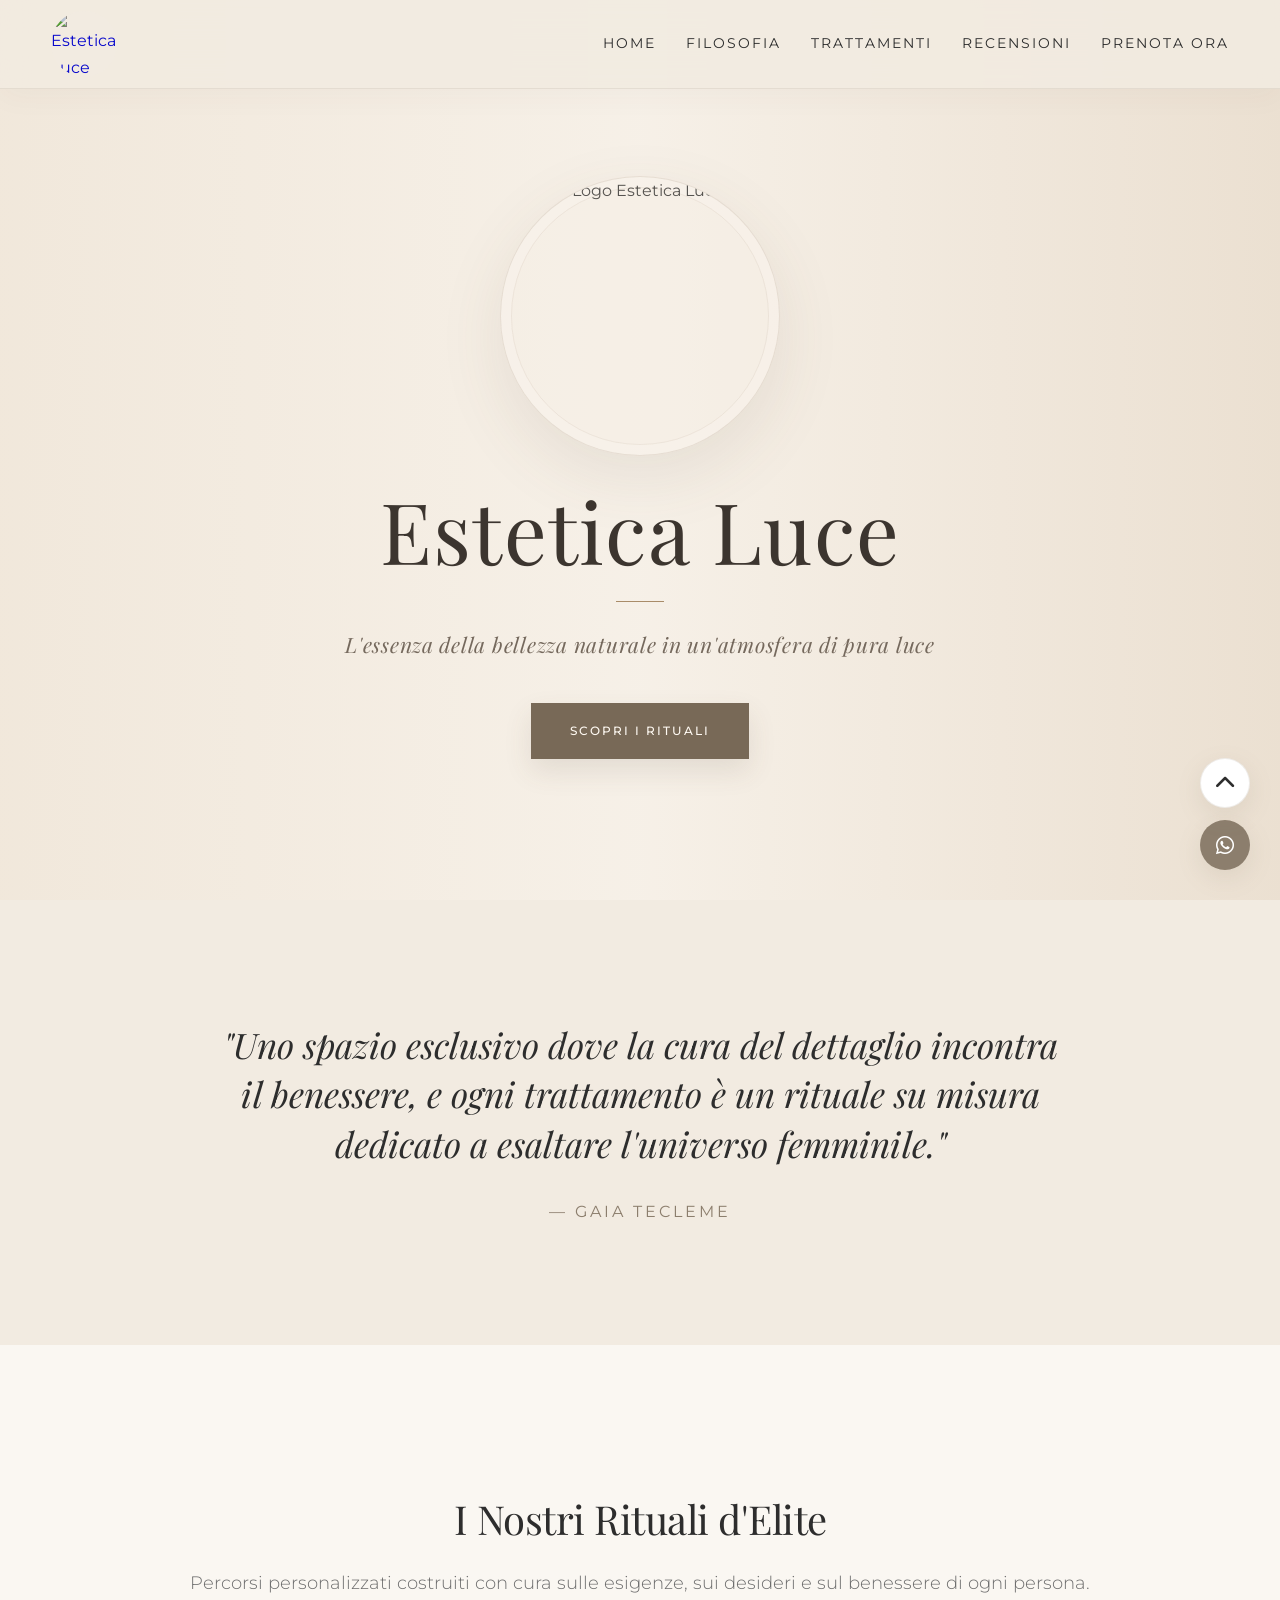
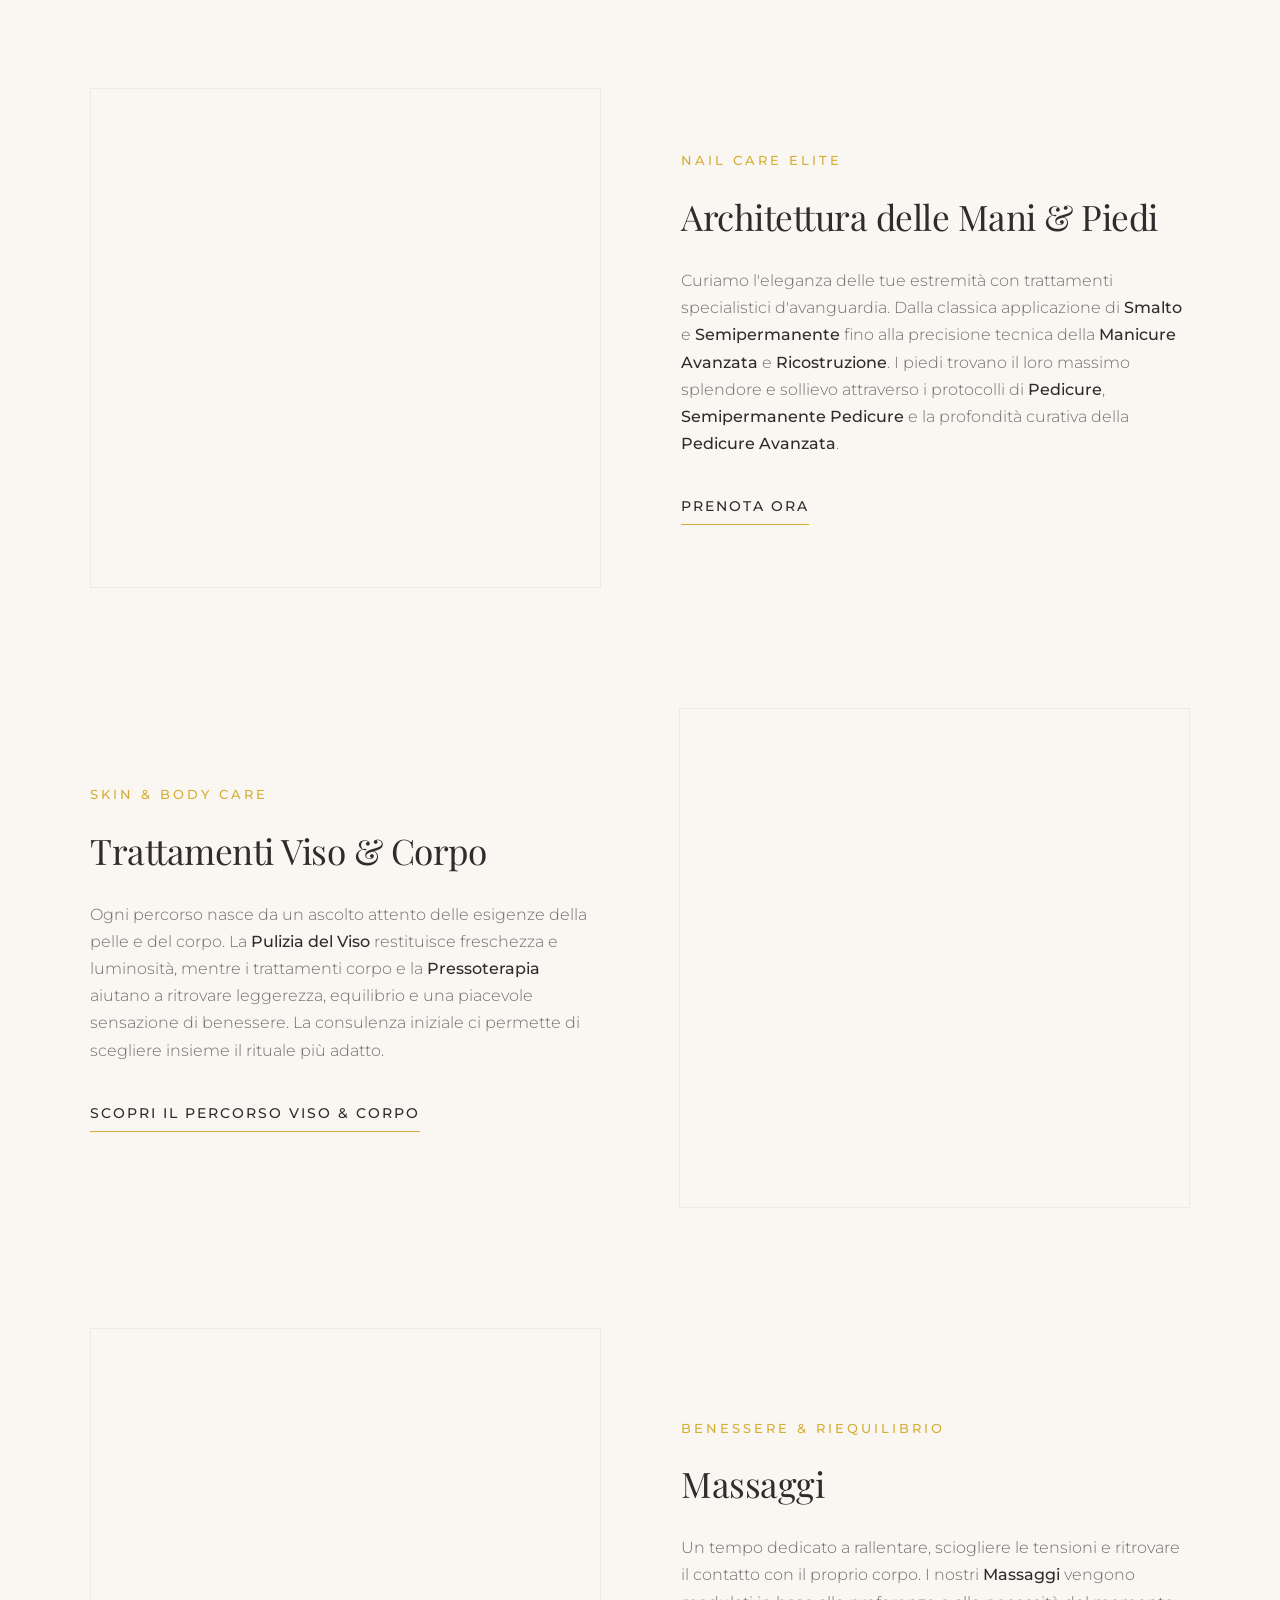
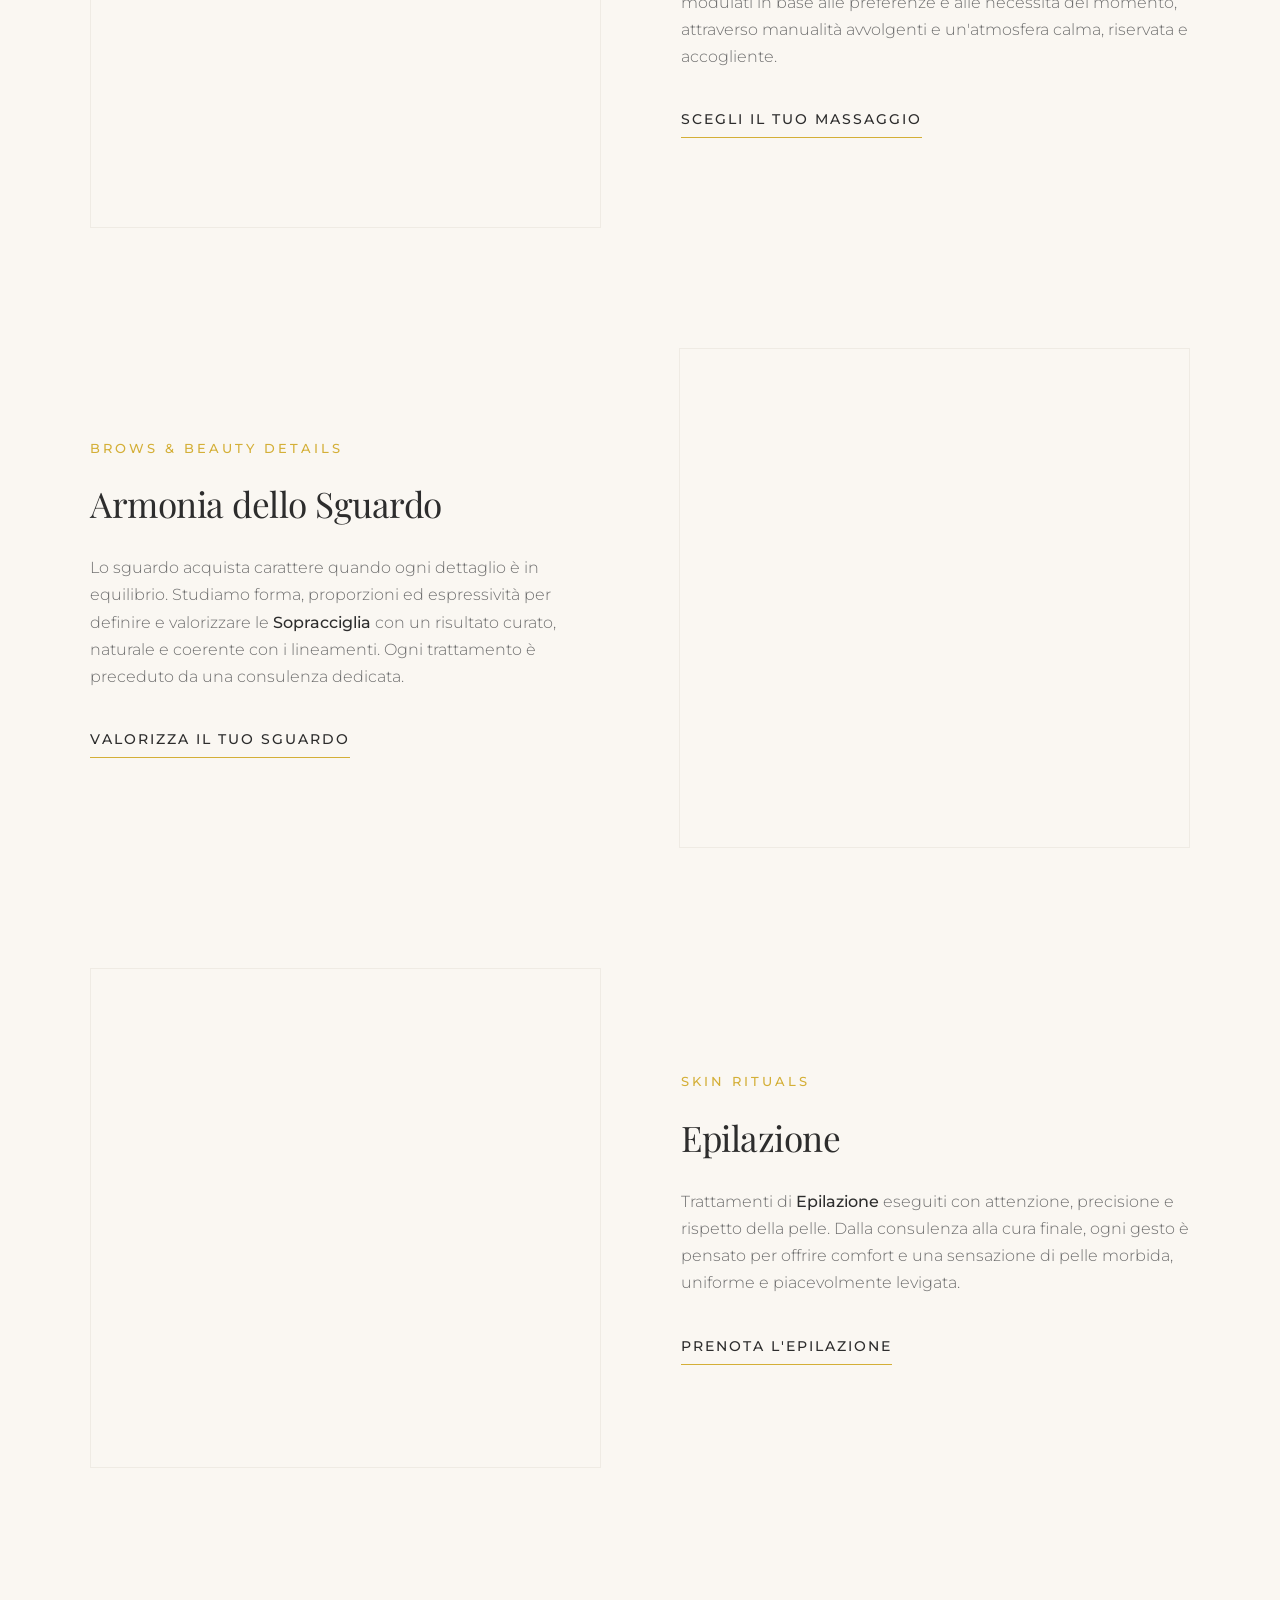
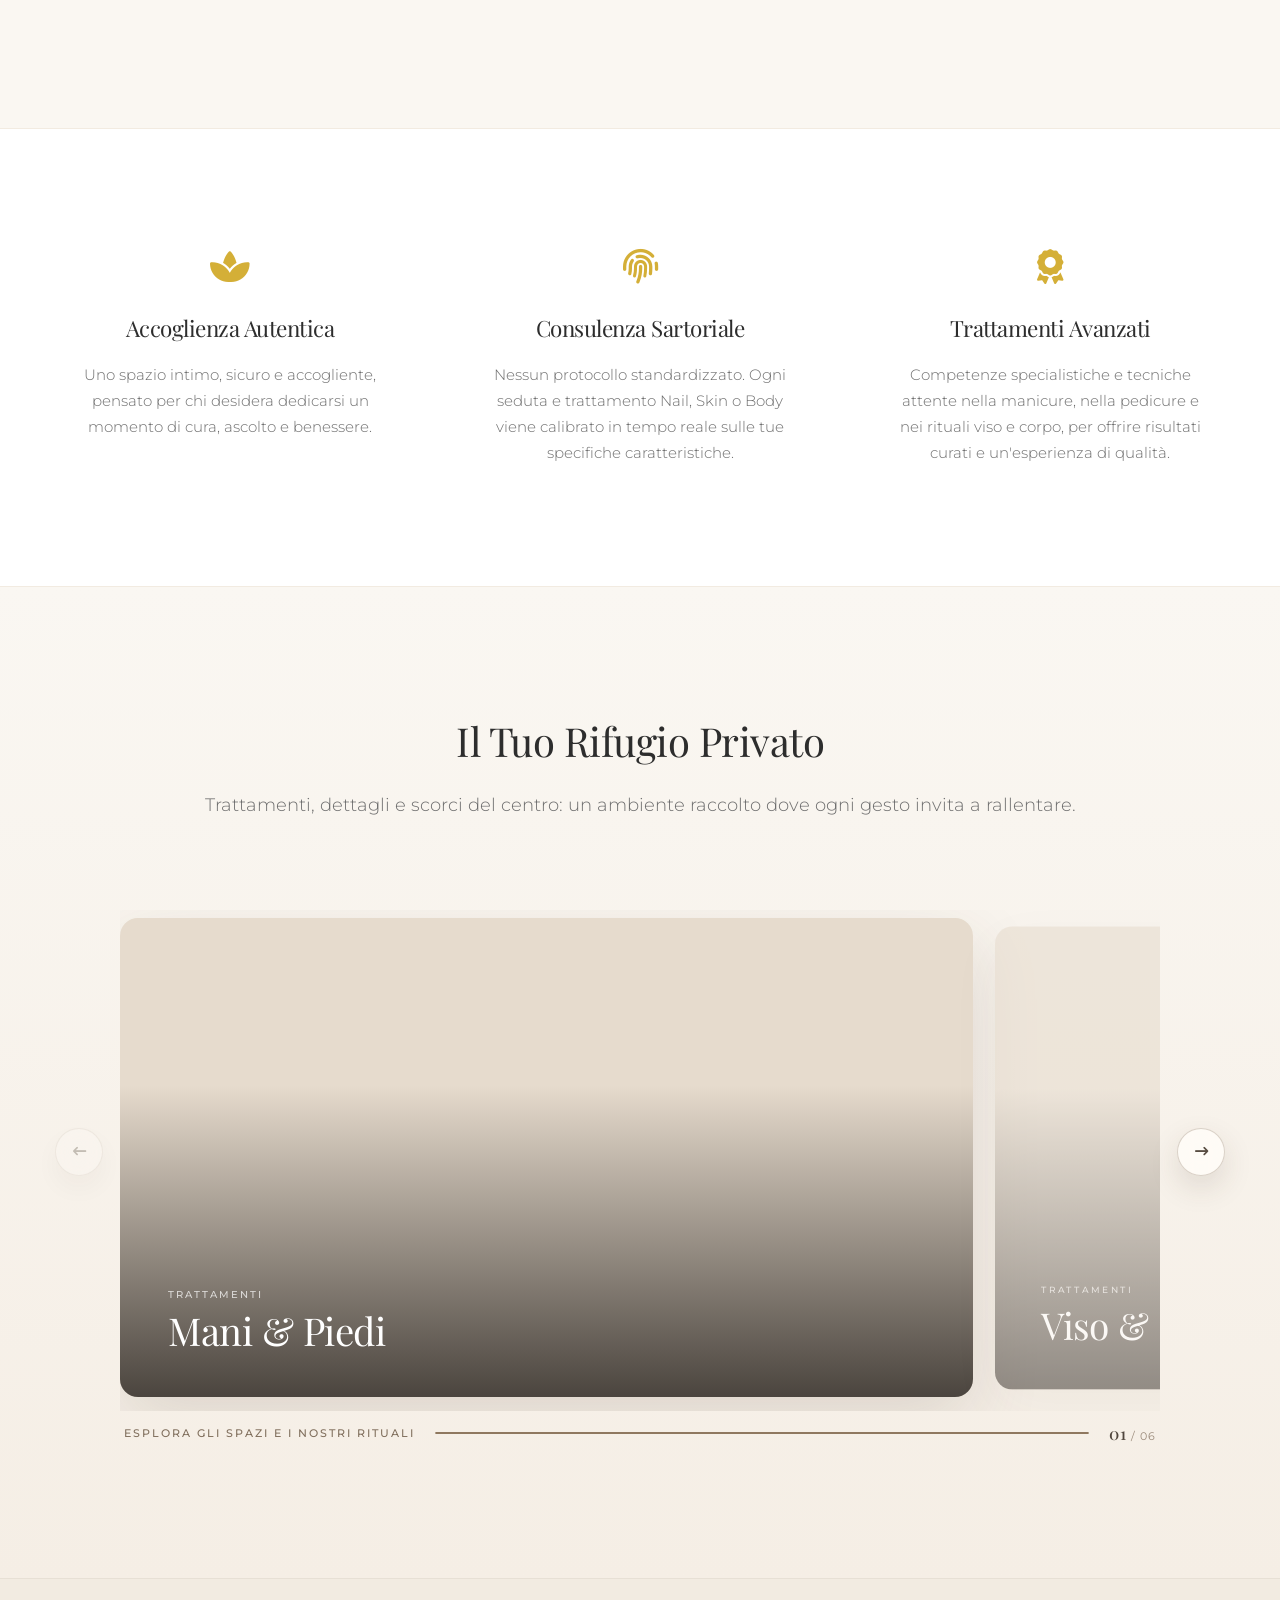
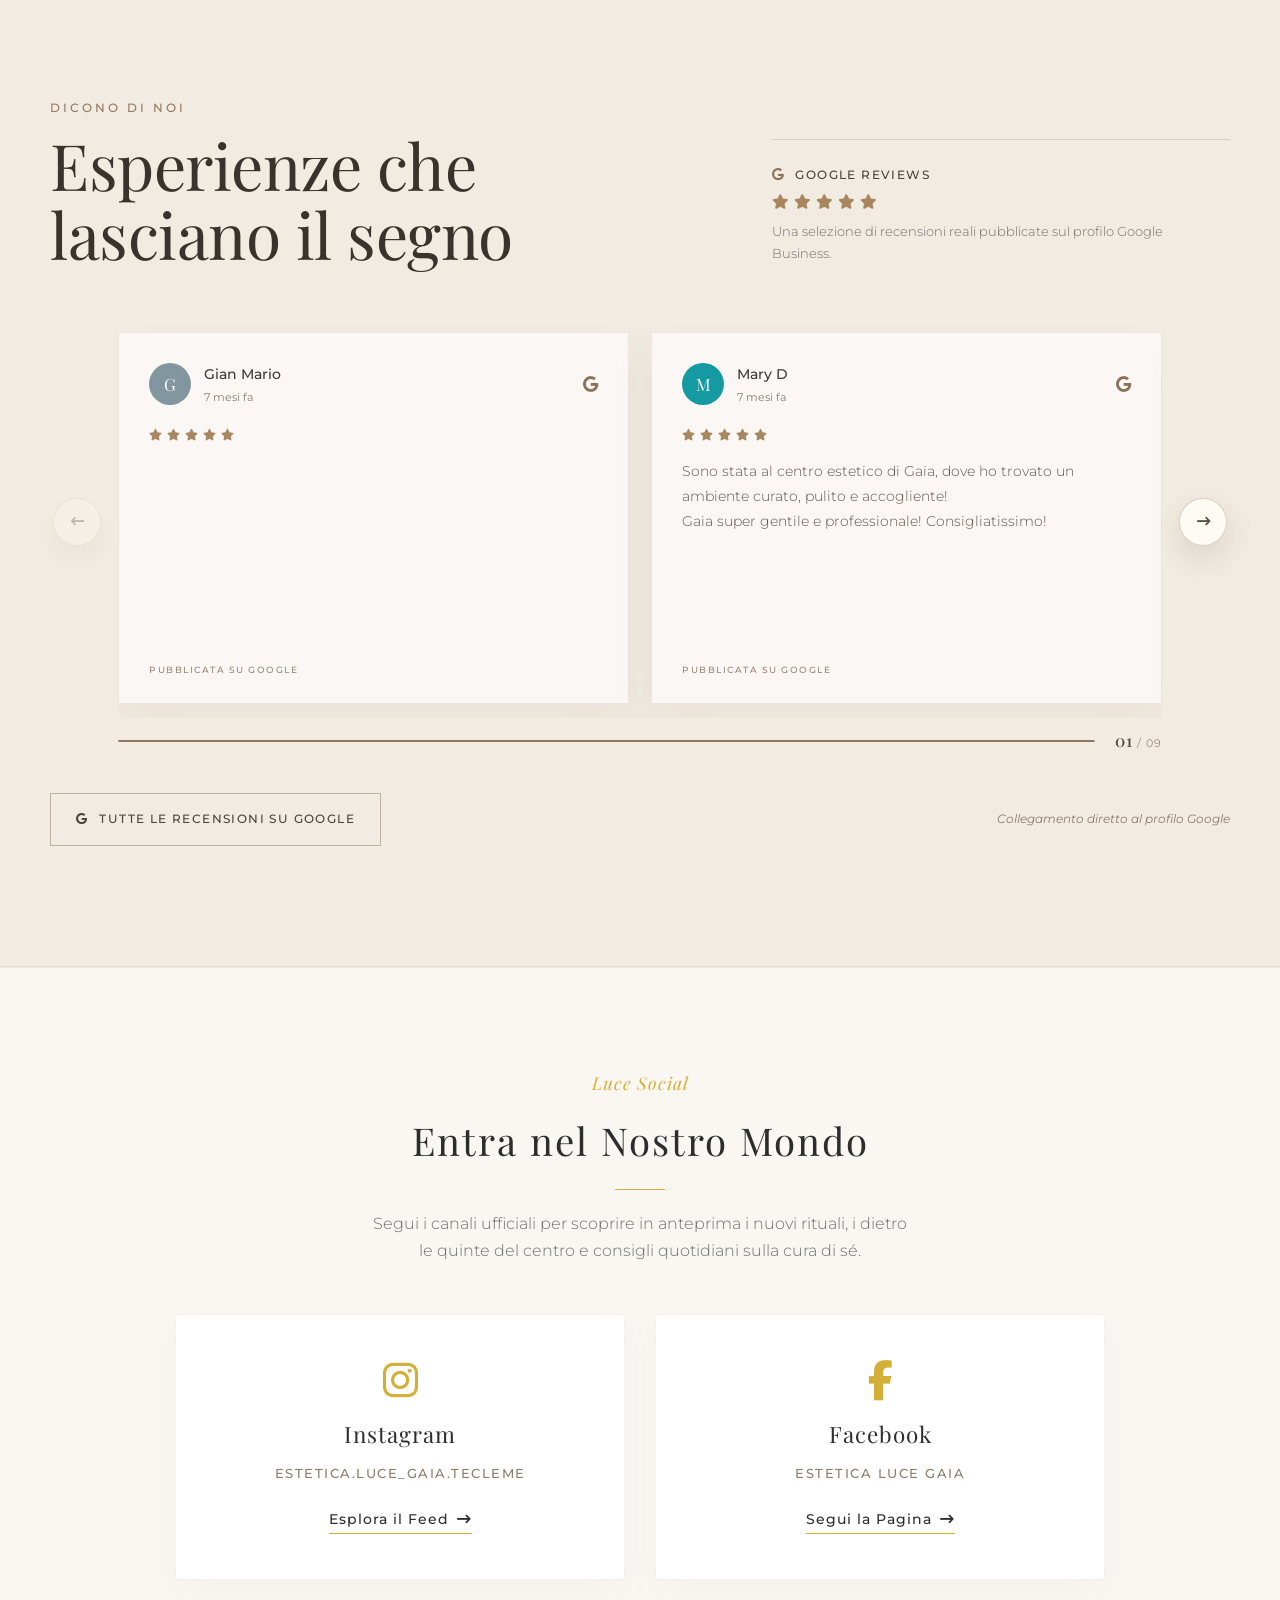
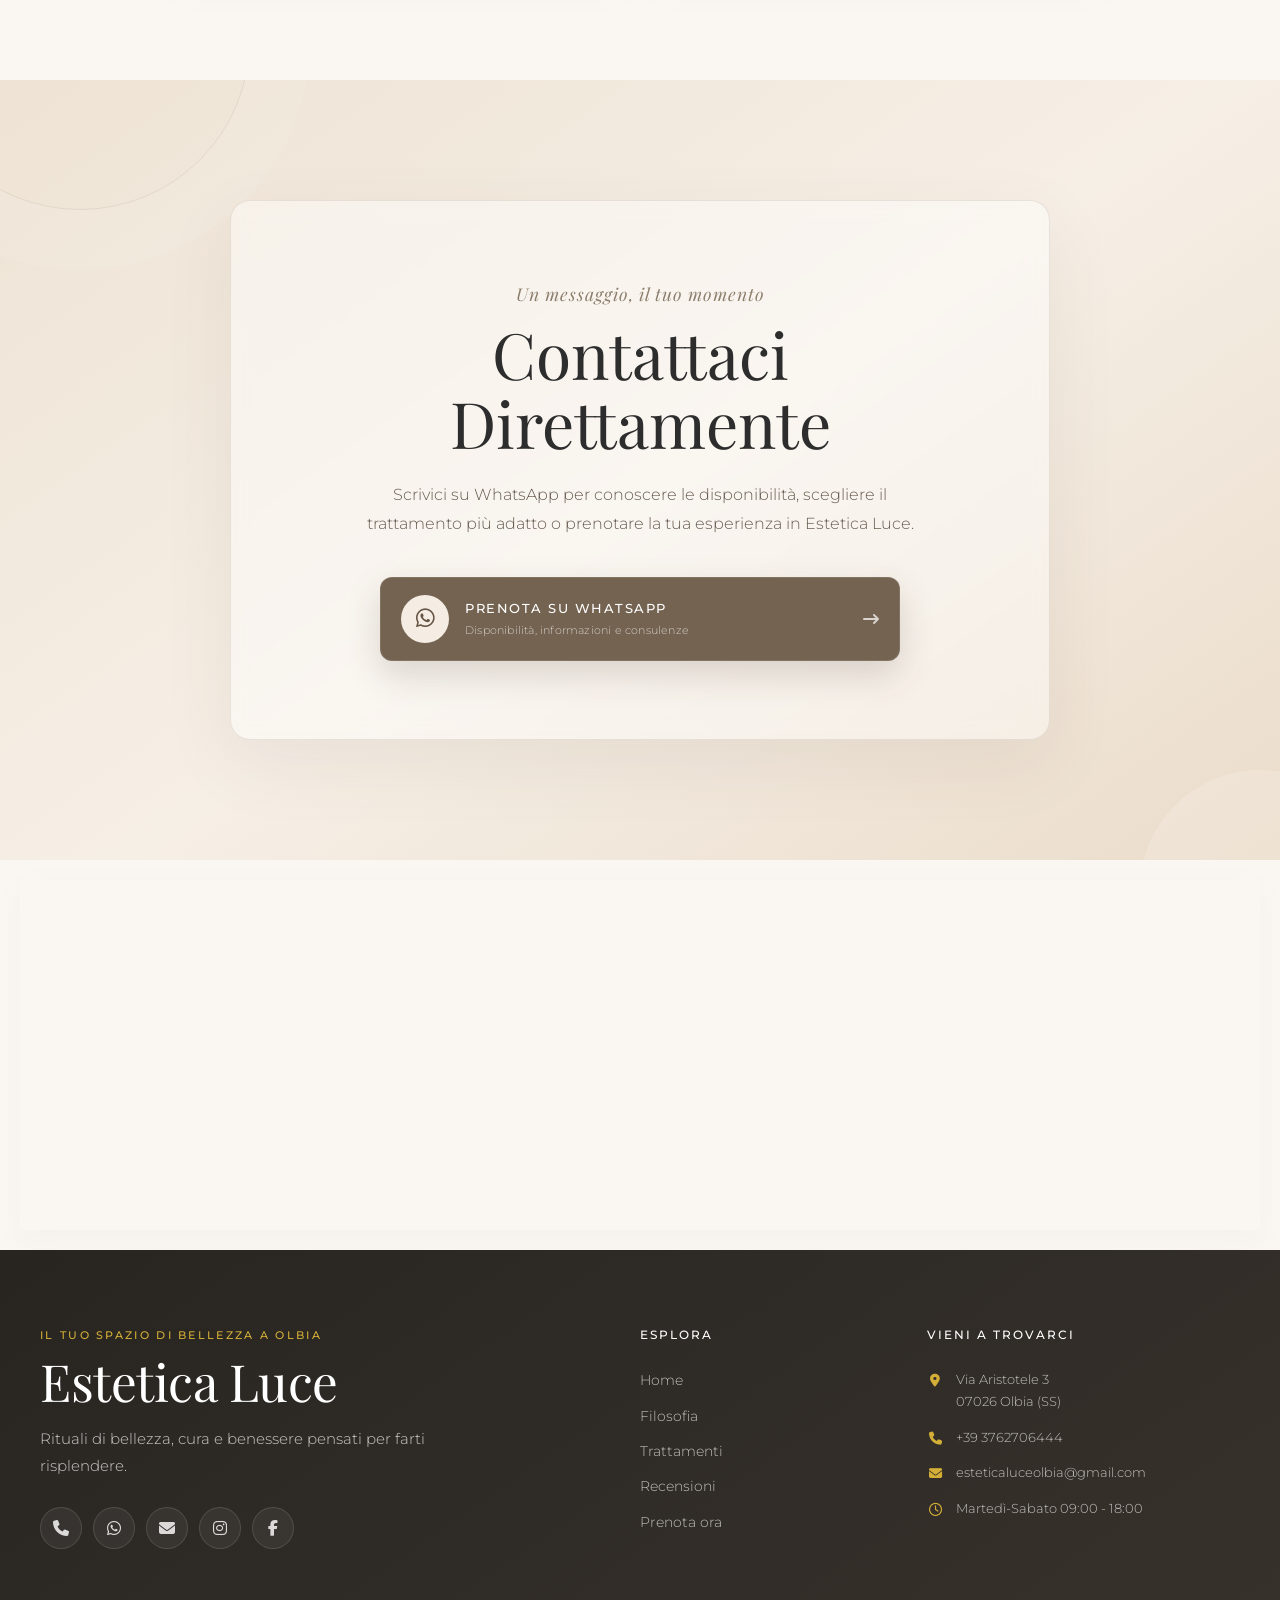
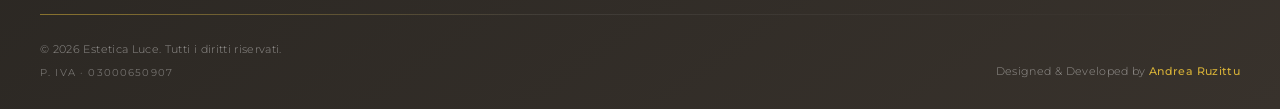
==== commit 5c55105c: "implmentazione timer carosello e recensioni google complete" ====
--- a/index.html
+++ b/index.html
@@ -225,7 +225,7 @@
                     <h2>Esperienze che lasciano il segno</h2>
                 </div>
 
-                <div class="google-rating-preview" aria-label="Anteprima valutazione Google">
+                <div class="google-rating-preview" aria-label="Recensioni Google">
                     <div class="google-rating-brand">
                         <i class="fa-brands fa-google" aria-hidden="true"></i>
                         <span>Google Reviews</span>
@@ -237,58 +237,152 @@
                         <i class="fa-solid fa-star"></i>
                         <i class="fa-solid fa-star"></i>
                     </div>
-                    <p>Le recensioni complete sono disponibili sul profilo Google Business.</p>
-                </div>
-            </div>
-
-            <div class="reviews-grid">
-                <article class="review-card" data-review-placeholder>
-                    <div class="review-card-top">
-                        <span class="review-avatar" aria-hidden="true">G</span>
-                        <div>
-                            <h3>Cliente Google</h3>
-                            <span>Recensione verificata</span>
-                        </div>
-                        <i class="fa-brands fa-google review-google-icon" aria-hidden="true"></i>
+                    <p>Una selezione di recensioni reali pubblicate sul profilo Google Business.</p>
+                </div>
+            </div>
+
+            <div class="reviews-carousel" data-reviews-carousel>
+                <button type="button" class="reviews-arrow reviews-arrow-prev" data-reviews-prev
+                    aria-label="Recensione precedente">
+                    <i class="fa-solid fa-arrow-left-long" aria-hidden="true"></i>
+                </button>
+
+                <div class="reviews-viewport" data-reviews-viewport tabindex="0" aria-label="Carosello recensioni Google">
+                    <div class="reviews-grid">
+                        <article class="review-card">
+                            <div class="review-card-top">
+                                <span class="review-avatar review-avatar-slate" aria-hidden="true">G</span>
+                                <div><h3>Gian Mario</h3><span>7 mesi fa</span></div>
+                                <i class="fa-brands fa-google review-google-icon" aria-hidden="true"></i>
+                            </div>
+                            <div class="review-stars review-stars-small" aria-label="Cinque stelle">
+                                <i class="fa-solid fa-star"></i><i class="fa-solid fa-star"></i><i class="fa-solid fa-star"></i><i class="fa-solid fa-star"></i><i class="fa-solid fa-star"></i>
+                            </div>
+                            <p class="review-no-comment"></p>
+                            <span class="review-source-label">Pubblicata su Google</span>
+                        </article>
+
+                        <article class="review-card">
+                            <div class="review-card-top">
+                                <span class="review-avatar review-avatar-teal" aria-hidden="true">M</span>
+                                <div><h3>Mary D</h3><span>7 mesi fa</span></div>
+                                <i class="fa-brands fa-google review-google-icon" aria-hidden="true"></i>
+                            </div>
+                            <div class="review-stars review-stars-small" aria-label="Cinque stelle">
+                                <i class="fa-solid fa-star"></i><i class="fa-solid fa-star"></i><i class="fa-solid fa-star"></i><i class="fa-solid fa-star"></i><i class="fa-solid fa-star"></i>
+                            </div>
+                            <p>Sono stata al centro estetico di Gaia, dove ho trovato un ambiente curato, pulito e accogliente!<br>
+                                Gaia super gentile e professionale! Consigliatissimo!</p>
+                            <span class="review-source-label">Pubblicata su Google</span>
+                        </article>
+
+                        <article class="review-card">
+                            <div class="review-card-top">
+                                <span class="review-avatar review-avatar-blue" aria-hidden="true">E</span>
+                                <div><h3>Eleonora Mura</h3><span>un anno fa</span></div>
+                                <i class="fa-brands fa-google review-google-icon" aria-hidden="true"></i>
+                            </div>
+                            <div class="review-stars review-stars-small" aria-label="Cinque stelle">
+                                <i class="fa-solid fa-star"></i><i class="fa-solid fa-star"></i><i class="fa-solid fa-star"></i><i class="fa-solid fa-star"></i><i class="fa-solid fa-star"></i>
+                            </div>
+                            <p class="review-no-comment"></p>
+                            <span class="review-source-label">Pubblicata su Google</span>
+                        </article>
+
+                        <article class="review-card">
+                            <div class="review-card-top">
+                                <span class="review-avatar review-avatar-dark" aria-hidden="true">C</span>
+                                <div><h3>Candela Segreto</h3><span>un anno fa</span></div>
+                                <i class="fa-brands fa-google review-google-icon" aria-hidden="true"></i>
+                            </div>
+                            <div class="review-stars review-stars-small" aria-label="Cinque stelle">
+                                <i class="fa-solid fa-star"></i><i class="fa-solid fa-star"></i><i class="fa-solid fa-star"></i><i class="fa-solid fa-star"></i><i class="fa-solid fa-star"></i>
+                            </div>
+                            <p>Locale molto pulito, Gaia molto professionale e dolce 💯.</p>
+                            <span class="review-source-label">Pubblicata su Google</span>
+                        </article>
+
+                        <article class="review-card">
+                            <div class="review-card-top">
+                                <span class="review-avatar review-avatar-warm" aria-hidden="true">M</span>
+                                <div><h3>Maria Grazia Mastinu</h3><span>un anno fa</span></div>
+                                <i class="fa-brands fa-google review-google-icon" aria-hidden="true"></i>
+                            </div>
+                            <div class="review-stars review-stars-small" aria-label="Cinque stelle">
+                                <i class="fa-solid fa-star"></i><i class="fa-solid fa-star"></i><i class="fa-solid fa-star"></i><i class="fa-solid fa-star"></i><i class="fa-solid fa-star"></i>
+                            </div>
+                            <p>Sono stata da Gaia per farmi baffi e sopracciglia. Bravissima, mani delicate, sopracciglia e
+                                baffi perfetti. Il prezzo ottimo. Torner&ograve; sicuramente.</p>
+                            <span class="review-source-label">Pubblicata su Google</span>
+                        </article>
+
+                        <article class="review-card">
+                            <div class="review-card-top">
+                                <span class="review-avatar review-avatar-teal" aria-hidden="true">M</span>
+                                <div><h3>M.franca Parriciatu</h3><span>un anno fa</span></div>
+                                <i class="fa-brands fa-google review-google-icon" aria-hidden="true"></i>
+                            </div>
+                            <div class="review-stars review-stars-small" aria-label="Cinque stelle">
+                                <i class="fa-solid fa-star"></i><i class="fa-solid fa-star"></i><i class="fa-solid fa-star"></i><i class="fa-solid fa-star"></i><i class="fa-solid fa-star"></i>
+                            </div>
+                            <p>Sono stata al centro estetico luce per un trattamento viso, risultato sorprendente, ambiente
+                                ottimo, personale professionale. Torner&ograve; sicuramente!</p>
+                            <span class="review-source-label">Pubblicata su Google</span>
+                        </article>
+
+                        <article class="review-card">
+                            <div class="review-card-top">
+                                <span class="review-avatar review-avatar-blue" aria-hidden="true">L</span>
+                                <div><h3>Lucia Salamina</h3><span>un anno fa</span></div>
+                                <i class="fa-brands fa-google review-google-icon" aria-hidden="true"></i>
+                            </div>
+                            <div class="review-stars review-stars-small" aria-label="Cinque stelle">
+                                <i class="fa-solid fa-star"></i><i class="fa-solid fa-star"></i><i class="fa-solid fa-star"></i><i class="fa-solid fa-star"></i><i class="fa-solid fa-star"></i>
+                            </div>
+                            <p>La mia esperienza presso il centro estetico &ldquo;Luce &ldquo; &egrave; stata magnifica.<br>
+                                Vi consiglio vivamente la pulizia del viso, la quale viene accompagnata da musica rilassante,
+                                candele profumate, creme e un massaggio rilassante (viso e collo).<br>
+                                Fortemente consigliata! Torner&ograve; a provare anche tutti gli altri trattamenti presenti nel centro !!</p>
+                            <span class="review-source-label">Pubblicata su Google</span>
+                        </article>
+
+                        <article class="review-card">
+                            <div class="review-card-top">
+                                <span class="review-avatar review-avatar-teal" aria-hidden="true">A</span>
+                                <div><h3>Andrea Ruzittu</h3><span>un anno fa</span></div>
+                                <i class="fa-brands fa-google review-google-icon" aria-hidden="true"></i>
+                            </div>
+                            <div class="review-stars review-stars-small" aria-label="Cinque stelle">
+                                <i class="fa-solid fa-star"></i><i class="fa-solid fa-star"></i><i class="fa-solid fa-star"></i><i class="fa-solid fa-star"></i><i class="fa-solid fa-star"></i>
+                            </div>
+                            <p class="review-no-comment"></p>
+                            <span class="review-source-label">Pubblicata su Google</span>
+                        </article>
+
+                        <article class="review-card">
+                            <div class="review-card-top">
+                                <span class="review-avatar review-avatar-warm" aria-hidden="true">M</span>
+                                <div><h3>Maria</h3><span>un anno fa</span></div>
+                                <i class="fa-brands fa-google review-google-icon" aria-hidden="true"></i>
+                            </div>
+                            <div class="review-stars review-stars-small" aria-label="Cinque stelle">
+                                <i class="fa-solid fa-star"></i><i class="fa-solid fa-star"></i><i class="fa-solid fa-star"></i><i class="fa-solid fa-star"></i><i class="fa-solid fa-star"></i>
+                            </div>
+                            <p>Servizi: &hellip;</p>
+                            <span class="review-source-label">Pubblicata su Google</span>
+                        </article>
                     </div>
-                    <div class="review-stars review-stars-small" aria-label="Cinque stelle">
-                        <i class="fa-solid fa-star"></i><i class="fa-solid fa-star"></i><i class="fa-solid fa-star"></i><i class="fa-solid fa-star"></i><i class="fa-solid fa-star"></i>
-                    </div>
-                    <p>Qui comparir&agrave; il testo di una recensione reale pubblicata sul profilo Google Business.</p>
-                    <span class="review-preview-label">Anteprima collegamento</span>
-                </article>
-
-                <article class="review-card" data-review-placeholder>
-                    <div class="review-card-top">
-                        <span class="review-avatar" aria-hidden="true">G</span>
-                        <div>
-                            <h3>Cliente Google</h3>
-                            <span>Recensione verificata</span>
-                        </div>
-                        <i class="fa-brands fa-google review-google-icon" aria-hidden="true"></i>
-                    </div>
-                    <div class="review-stars review-stars-small" aria-label="Cinque stelle">
-                        <i class="fa-solid fa-star"></i><i class="fa-solid fa-star"></i><i class="fa-solid fa-star"></i><i class="fa-solid fa-star"></i><i class="fa-solid fa-star"></i>
-                    </div>
-                    <p>Nome, valutazione e contenuto potranno essere sostituiti automaticamente dai dati Google.</p>
-                    <span class="review-preview-label">Anteprima collegamento</span>
-                </article>
-
-                <article class="review-card" data-review-placeholder>
-                    <div class="review-card-top">
-                        <span class="review-avatar" aria-hidden="true">G</span>
-                        <div>
-                            <h3>Cliente Google</h3>
-                            <span>Recensione verificata</span>
-                        </div>
-                        <i class="fa-brands fa-google review-google-icon" aria-hidden="true"></i>
-                    </div>
-                    <div class="review-stars review-stars-small" aria-label="Cinque stelle">
-                        <i class="fa-solid fa-star"></i><i class="fa-solid fa-star"></i><i class="fa-solid fa-star"></i><i class="fa-solid fa-star"></i><i class="fa-solid fa-star"></i>
-                    </div>
-                    <p>La sezione &egrave; gi&agrave; predisposta per mostrare le esperienze pi&ugrave; recenti delle tue clienti.</p>
-                    <span class="review-preview-label">Anteprima collegamento</span>
-                </article>
+                </div>
+
+                <button type="button" class="reviews-arrow reviews-arrow-next" data-reviews-next
+                    aria-label="Recensione successiva">
+                    <i class="fa-solid fa-arrow-right-long" aria-hidden="true"></i>
+                </button>
+
+                <div class="reviews-carousel-meta">
+                    <span class="reviews-timer" aria-hidden="true"><span data-reviews-progress></span></span>
+                    <span class="reviews-counter"><strong data-reviews-current>01</strong> / 09</span>
+                </div>
             </div>
 
             <div class="reviews-footer">
@@ -312,18 +406,18 @@
         </div>
 
         <div class="social-luxury-grid">
-            <a href="https://instagram.com/estetica_luce_gaia" target="_blank" class="social-card-link">
+            <a href="https://www.instagram.com/estetica.luce_gaia.tecleme/" target="_blank" class="social-card-link">
                 <div class="social-card-box">
                     <i class="fa-brands fa-instagram social-icon"></i>
                     <h3 class="social-card-title">Instagram</h3>
-                    <p class="social-handle">@estetica_luce_gaia</p>
+                    <p class="social-handle">estetica.luce_gaia.tecleme</p>
                     <span class="social-action-text">
                         Esplora il Feed <i class="fa-solid fa-arrow-right-long"></i>
                     </span>
                 </div>
             </a>
 
-            <a href="https://facebook.com/esteticalucegaia" target="_blank" class="social-card-link">
+            <a href="https://www.facebook.com/people/Estetica-Luce/61568919237846/" target="_blank" class="social-card-link">
                 <div class="social-card-box">
                     <i class="fa-brands fa-facebook-f social-icon"></i>
                     <h3 class="social-card-title">Facebook</h3>
--- a/assets/style/style.css
+++ b/assets/style/style.css
@@ -680,7 +680,7 @@
 }
 
 .gallery-carousel.is-timing .gallery-timer > span {
-    animation: gallery-timer-progress 5.5s linear forwards;
+    animation: gallery-timer-progress 3.5s linear forwards;
 }
 
 .gallery-carousel.is-paused .gallery-timer > span {
@@ -771,19 +771,46 @@
     line-height: 1.65;
 }
 
+.reviews-carousel {
+    position: relative;
+    padding: 0 68px;
+}
+
+.reviews-viewport {
+    overflow-x: auto;
+    overflow-y: hidden;
+    scroll-behavior: smooth;
+    scroll-snap-type: inline mandatory;
+    scrollbar-width: none;
+    touch-action: pan-x pan-y;
+    -webkit-overflow-scrolling: touch;
+    outline: none;
+}
+
+.reviews-viewport::-webkit-scrollbar {
+    display: none;
+}
+
+.reviews-viewport:focus-visible {
+    box-shadow: 0 0 0 2px rgba(120, 105, 87, 0.24);
+}
+
 .reviews-grid {
     display: grid;
-    grid-template-columns: repeat(3, minmax(0, 1fr));
+    grid-auto-flow: column;
+    grid-auto-columns: calc((100% - 22px) / 2);
     gap: 22px;
+    padding: 8px 0 14px;
 }
 
 .review-card {
     position: relative;
     min-height: 300px;
-    padding: 30px;
+    padding: 30px 30px 68px;
     background: rgba(255, 255, 255, 0.64);
     border: 1px solid rgba(124, 102, 78, 0.12);
     box-shadow: 0 16px 42px rgba(92, 73, 52, 0.055);
+    scroll-snap-align: start;
     transition: var(--transition-smooth);
 }
 
@@ -806,11 +833,38 @@
     place-items: center;
     width: 42px;
     height: 42px;
+    margin: 0;
     border-radius: 50%;
     background: #ded0bd;
     color: #695744;
     font-family: 'Playfair Display', serif;
     font-size: 1.05rem;
+    line-height: 1;
+}
+
+.review-avatar-blue {
+    color: #ffffff;
+    background: #1976c9;
+}
+
+.review-avatar-teal {
+    color: #ffffff;
+    background: #169aa1;
+}
+
+.review-avatar-warm {
+    color: #ffffff;
+    background: #9b786a;
+}
+
+.review-avatar-slate {
+    color: #ffffff;
+    background: #8296a0;
+}
+
+.review-avatar-dark {
+    color: #ffffff;
+    background: #4b4b45;
 }
 
 .review-card-top h3 {
@@ -821,7 +875,7 @@
     letter-spacing: 0;
 }
 
-.review-card-top span {
+.review-card-top > div > span {
     display: block;
     margin-top: 2px;
     color: #8a7c6e;
@@ -835,13 +889,19 @@
 
 .review-card > p {
     color: #5f564e;
-    font-family: 'Playfair Display', serif;
-    font-size: 1.05rem;
+    font-family: 'Montserrat', sans-serif;
+    font-size: 0.9rem;
+    font-style: normal;
+    font-weight: 300;
+    line-height: 1.75;
+}
+
+.review-card > .review-no-comment {
+    color: #8a7c6e;
     font-style: italic;
-    line-height: 1.75;
-}
-
-.review-preview-label {
+}
+
+.review-source-label {
     position: absolute;
     left: 30px;
     bottom: 26px;
@@ -1132,6 +1192,100 @@
     font-weight: 500;
     letter-spacing: 1.5px;
     text-transform: uppercase;
+}
+
+.reviews-arrow {
+    position: absolute;
+    z-index: 4;
+    top: 46%;
+    display: grid;
+    place-items: center;
+    width: 48px;
+    height: 48px;
+    color: #574b40;
+    background: rgba(255, 252, 247, 0.9);
+    border: 1px solid rgba(112, 91, 68, 0.26);
+    border-radius: 50%;
+    box-shadow: 0 12px 30px rgba(67, 51, 35, 0.13);
+    backdrop-filter: blur(10px);
+    cursor: pointer;
+    transform: translateY(-50%);
+    transition: var(--transition-smooth);
+}
+
+.reviews-arrow-prev {
+    left: 3px;
+}
+
+.reviews-arrow-next {
+    right: 3px;
+}
+
+.reviews-arrow:hover:not(:disabled) {
+    color: var(--white);
+    background: #786957;
+    border-color: #786957;
+    transform: translateY(-50%) scale(1.06);
+}
+
+.reviews-arrow:disabled {
+    cursor: default;
+    opacity: 0.32;
+}
+
+.reviews-carousel-meta {
+    display: grid;
+    grid-template-columns: minmax(100px, 1fr) auto;
+    align-items: center;
+    gap: 20px;
+    padding-top: 8px;
+}
+
+.reviews-counter {
+    color: #9a8a7a;
+    font-size: 0.68rem;
+    letter-spacing: 1px;
+}
+
+.reviews-counter strong {
+    color: #50463d;
+    font-family: 'Playfair Display', serif;
+    font-size: 1.05rem;
+    font-weight: 500;
+}
+
+.reviews-timer {
+    width: 100%;
+    height: 2px;
+    overflow: hidden;
+    background: rgba(128, 111, 93, 0.18);
+    border-radius: 999px;
+}
+
+.reviews-timer > span {
+    display: block;
+    width: 100%;
+    height: 100%;
+    background: #8f785f;
+    border-radius: inherit;
+    transform: scaleX(0);
+    transform-origin: left center;
+}
+
+.reviews-carousel.is-timing .reviews-timer > span {
+    animation: reviews-timer-progress 3.5s linear forwards;
+}
+
+.reviews-carousel.is-paused .reviews-timer > span {
+    animation-play-state: paused;
+}
+
+.reviews-carousel.is-autoplay-disabled .reviews-timer {
+    opacity: 0;
+}
+
+@keyframes reviews-timer-progress {
+    to { transform: scaleX(1); }
 }
 
 .contact-whatsapp-copy small {
@@ -1555,8 +1709,12 @@
         gap: 30px;
     }
 
+    .reviews-carousel {
+        padding: 0 54px;
+    }
+
     .reviews-grid {
-        grid-template-columns: 1fr;
+        grid-auto-columns: 72%;
     }
 
     .review-card {
@@ -1684,6 +1842,50 @@
         margin-bottom: 38px;
     }
 
+    .reviews-carousel {
+        display: grid;
+        grid-template-columns: minmax(0, 1fr) 44px 44px;
+        grid-template-areas:
+            "viewport viewport viewport"
+            "meta prev next";
+        gap: 14px 10px;
+        padding: 0;
+    }
+
+    .reviews-viewport {
+        grid-area: viewport;
+    }
+
+    .reviews-grid {
+        grid-auto-columns: 100%;
+        gap: 16px;
+    }
+
+    .reviews-arrow {
+        position: static;
+        width: 44px;
+        height: 44px;
+        transform: none;
+    }
+
+    .reviews-arrow-prev {
+        grid-area: prev;
+    }
+
+    .reviews-arrow-next {
+        grid-area: next;
+    }
+
+    .reviews-arrow:hover:not(:disabled) {
+        transform: scale(1.04);
+    }
+
+    .reviews-carousel-meta {
+        grid-area: meta;
+        gap: 10px;
+        padding: 0;
+    }
+
     .reviews-footer {
         align-items: flex-start;
         flex-direction: column;
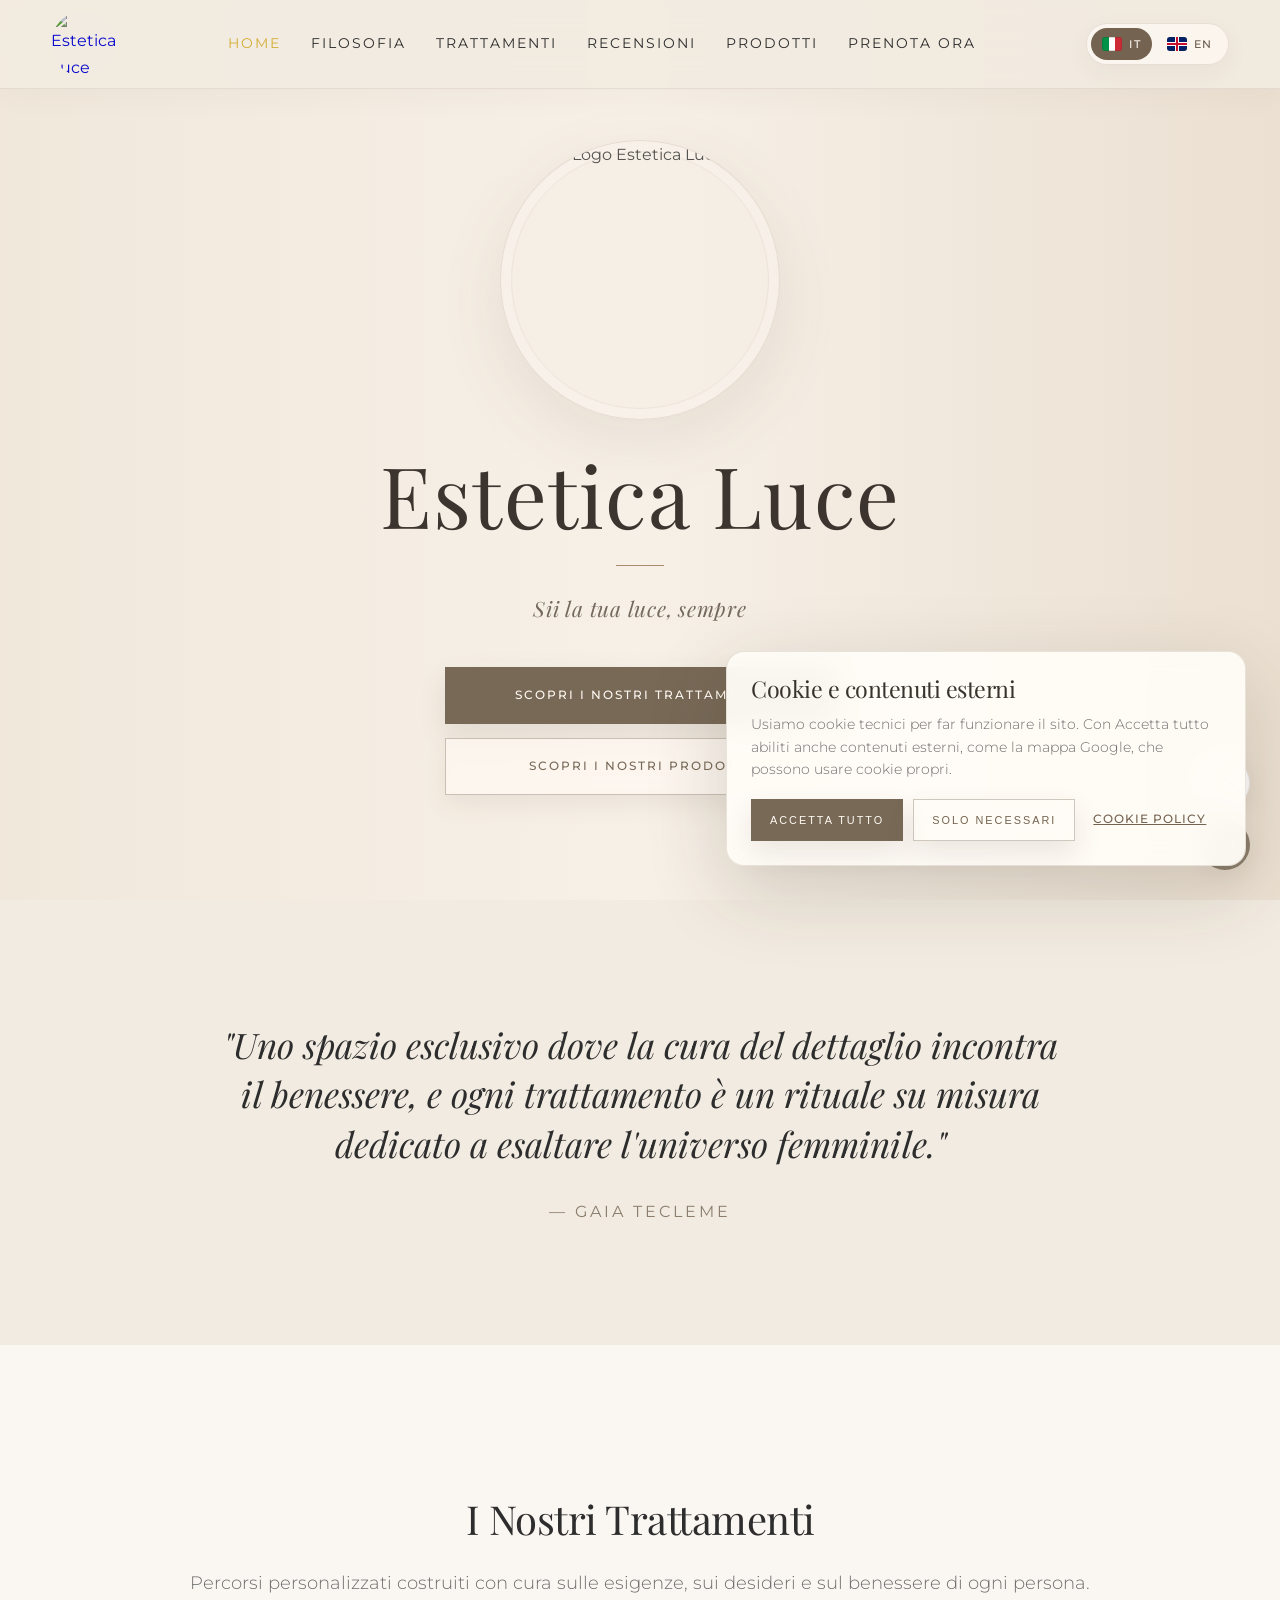
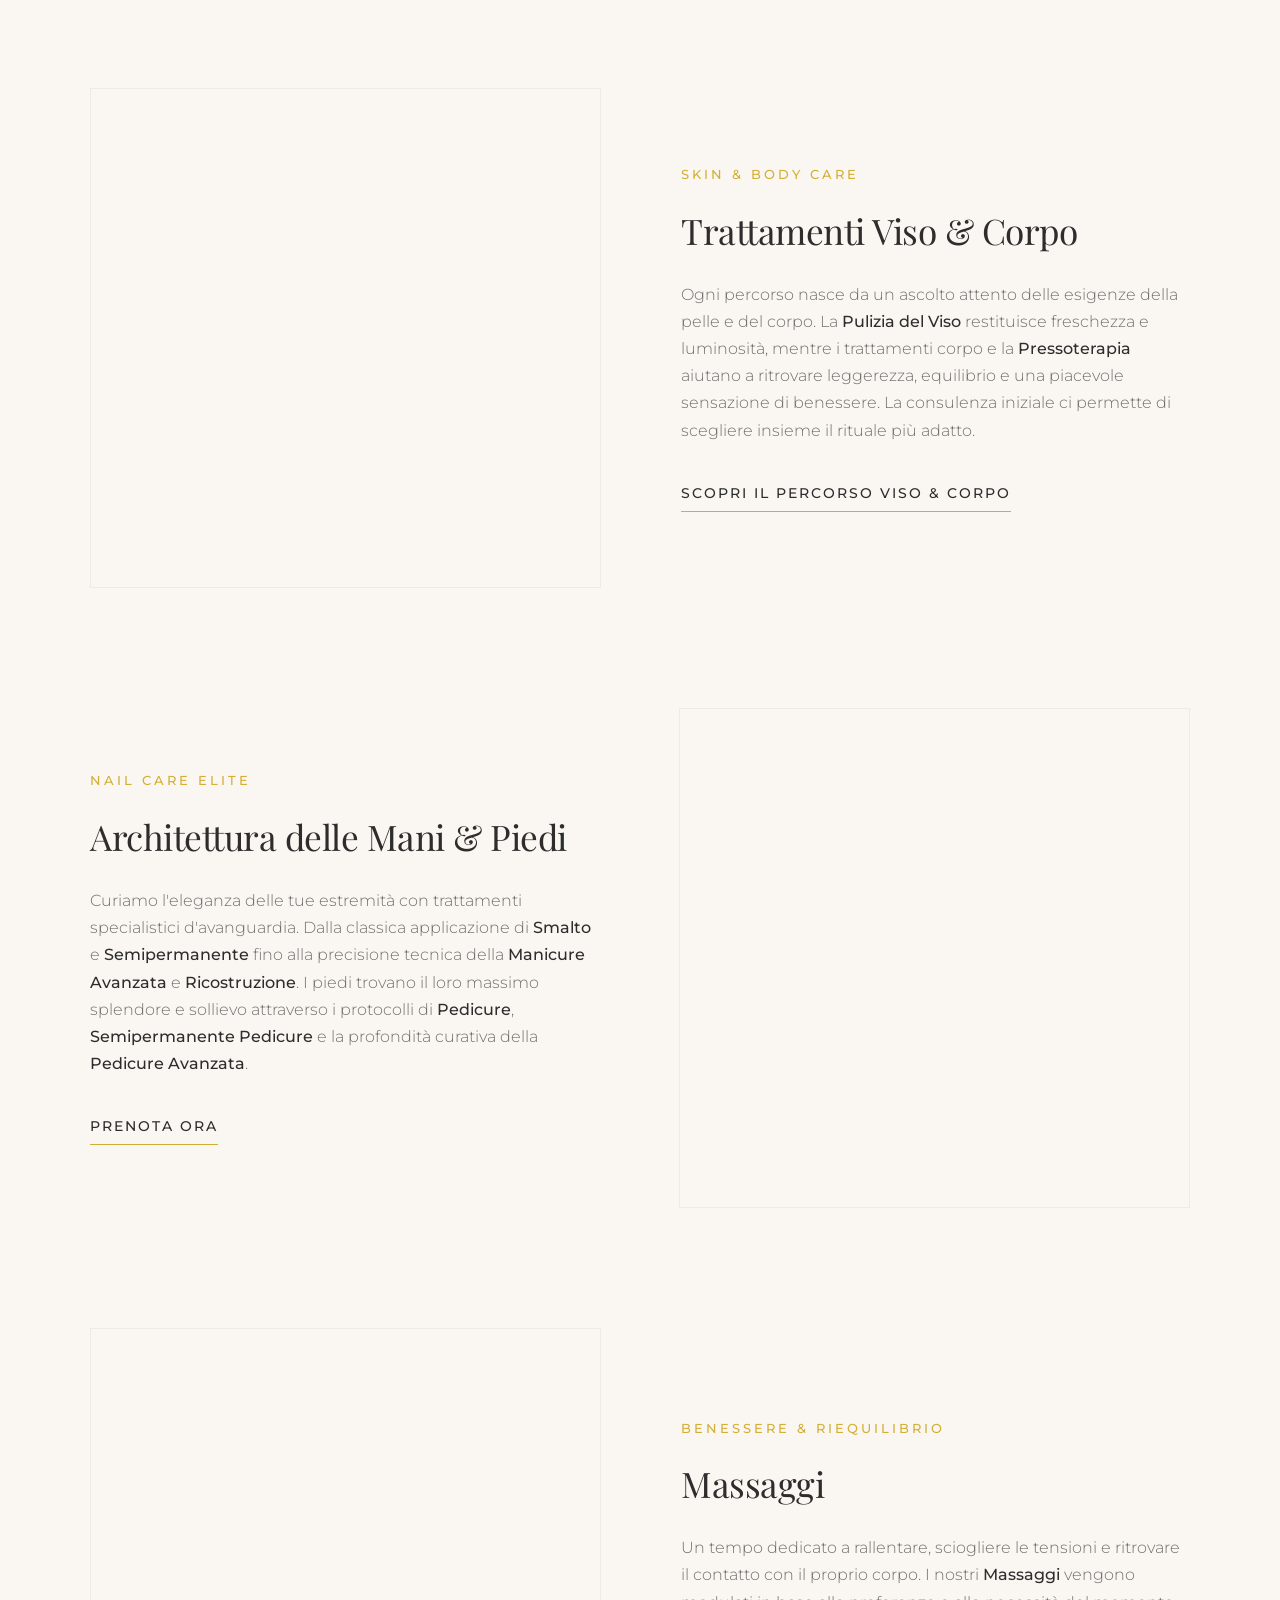
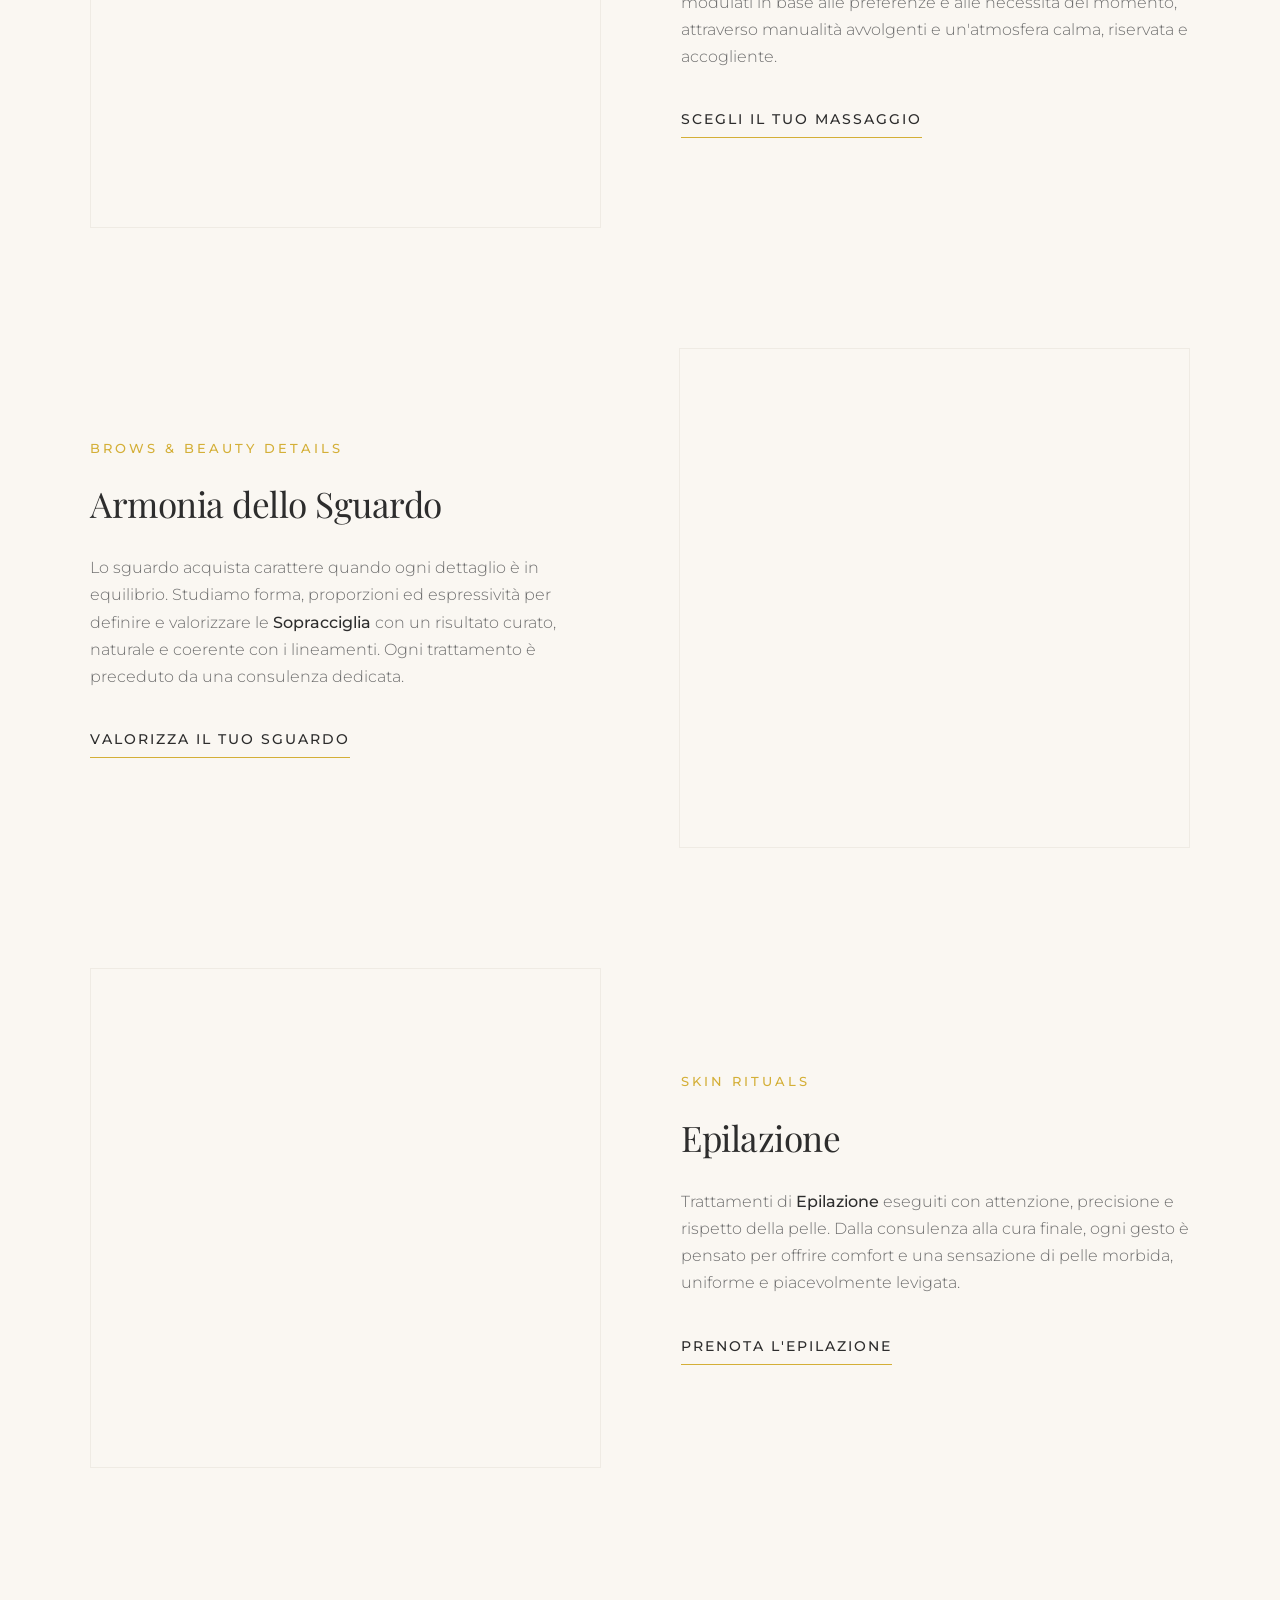
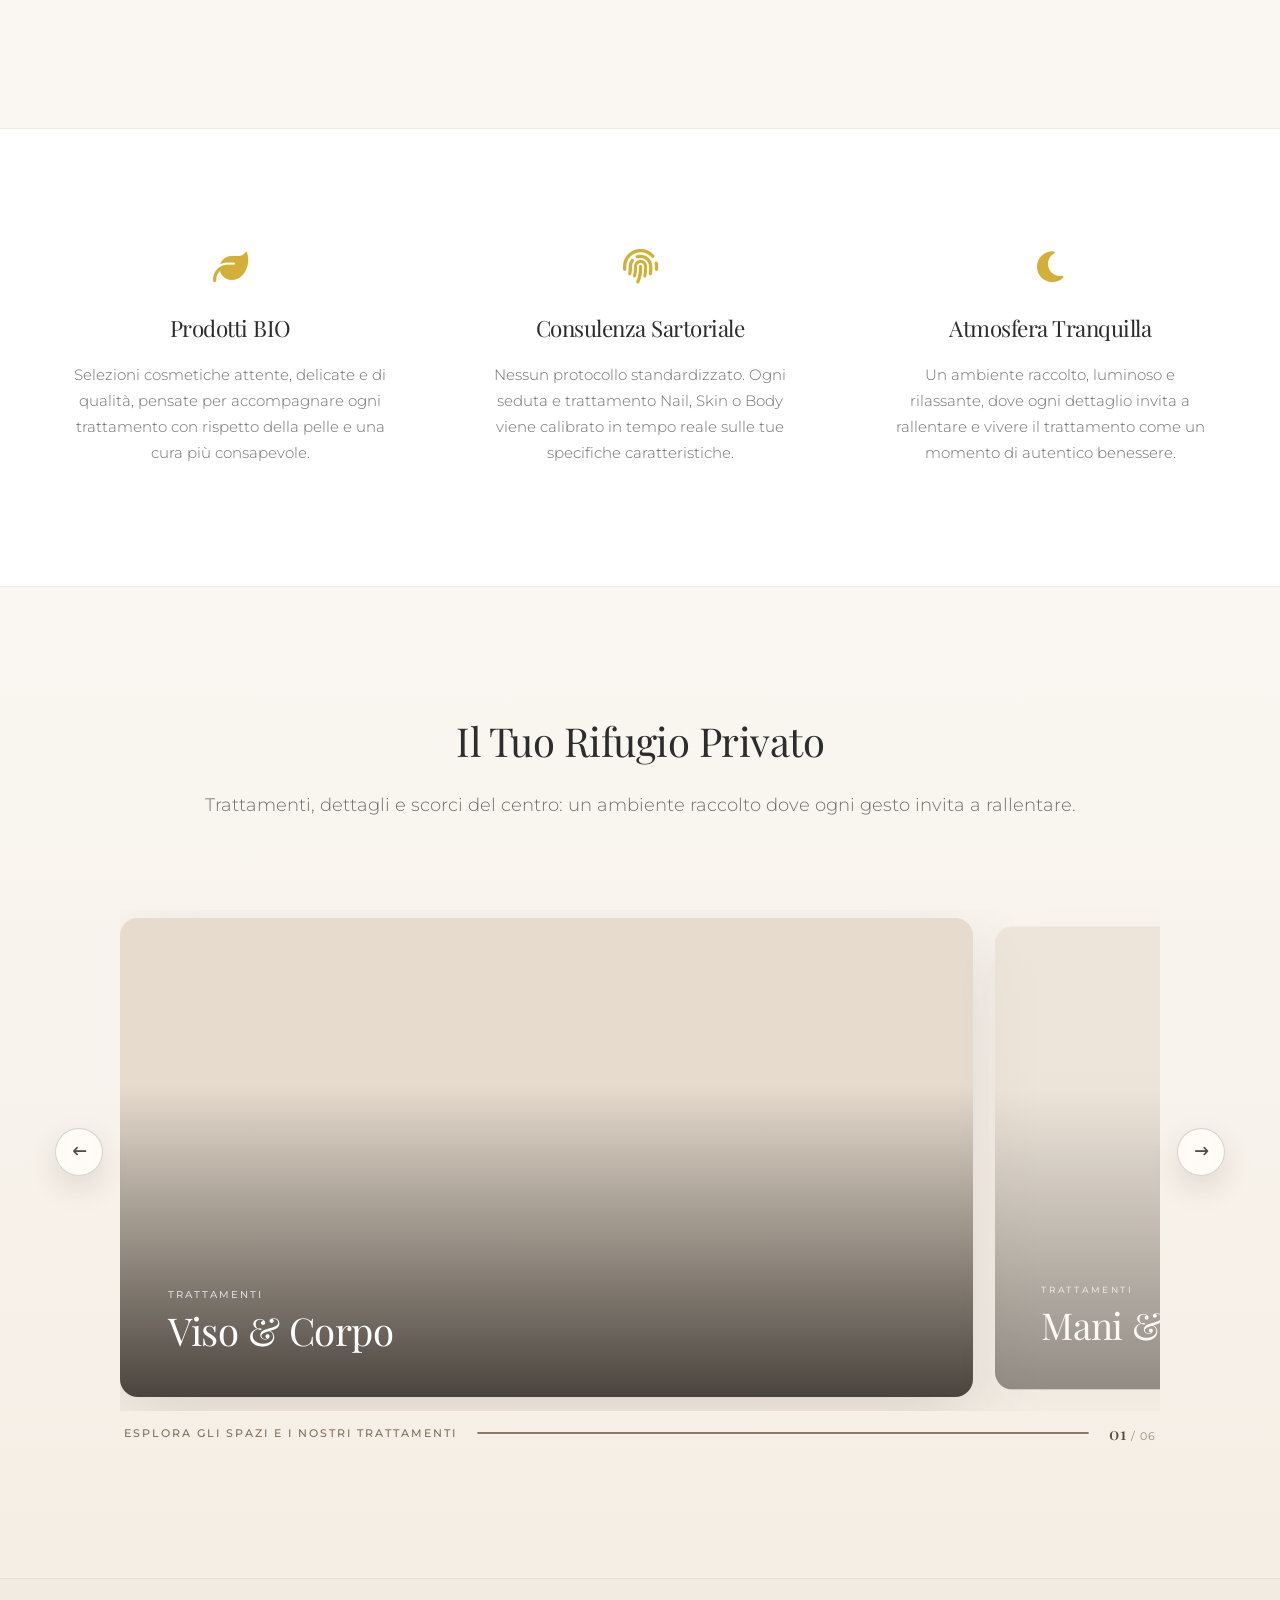
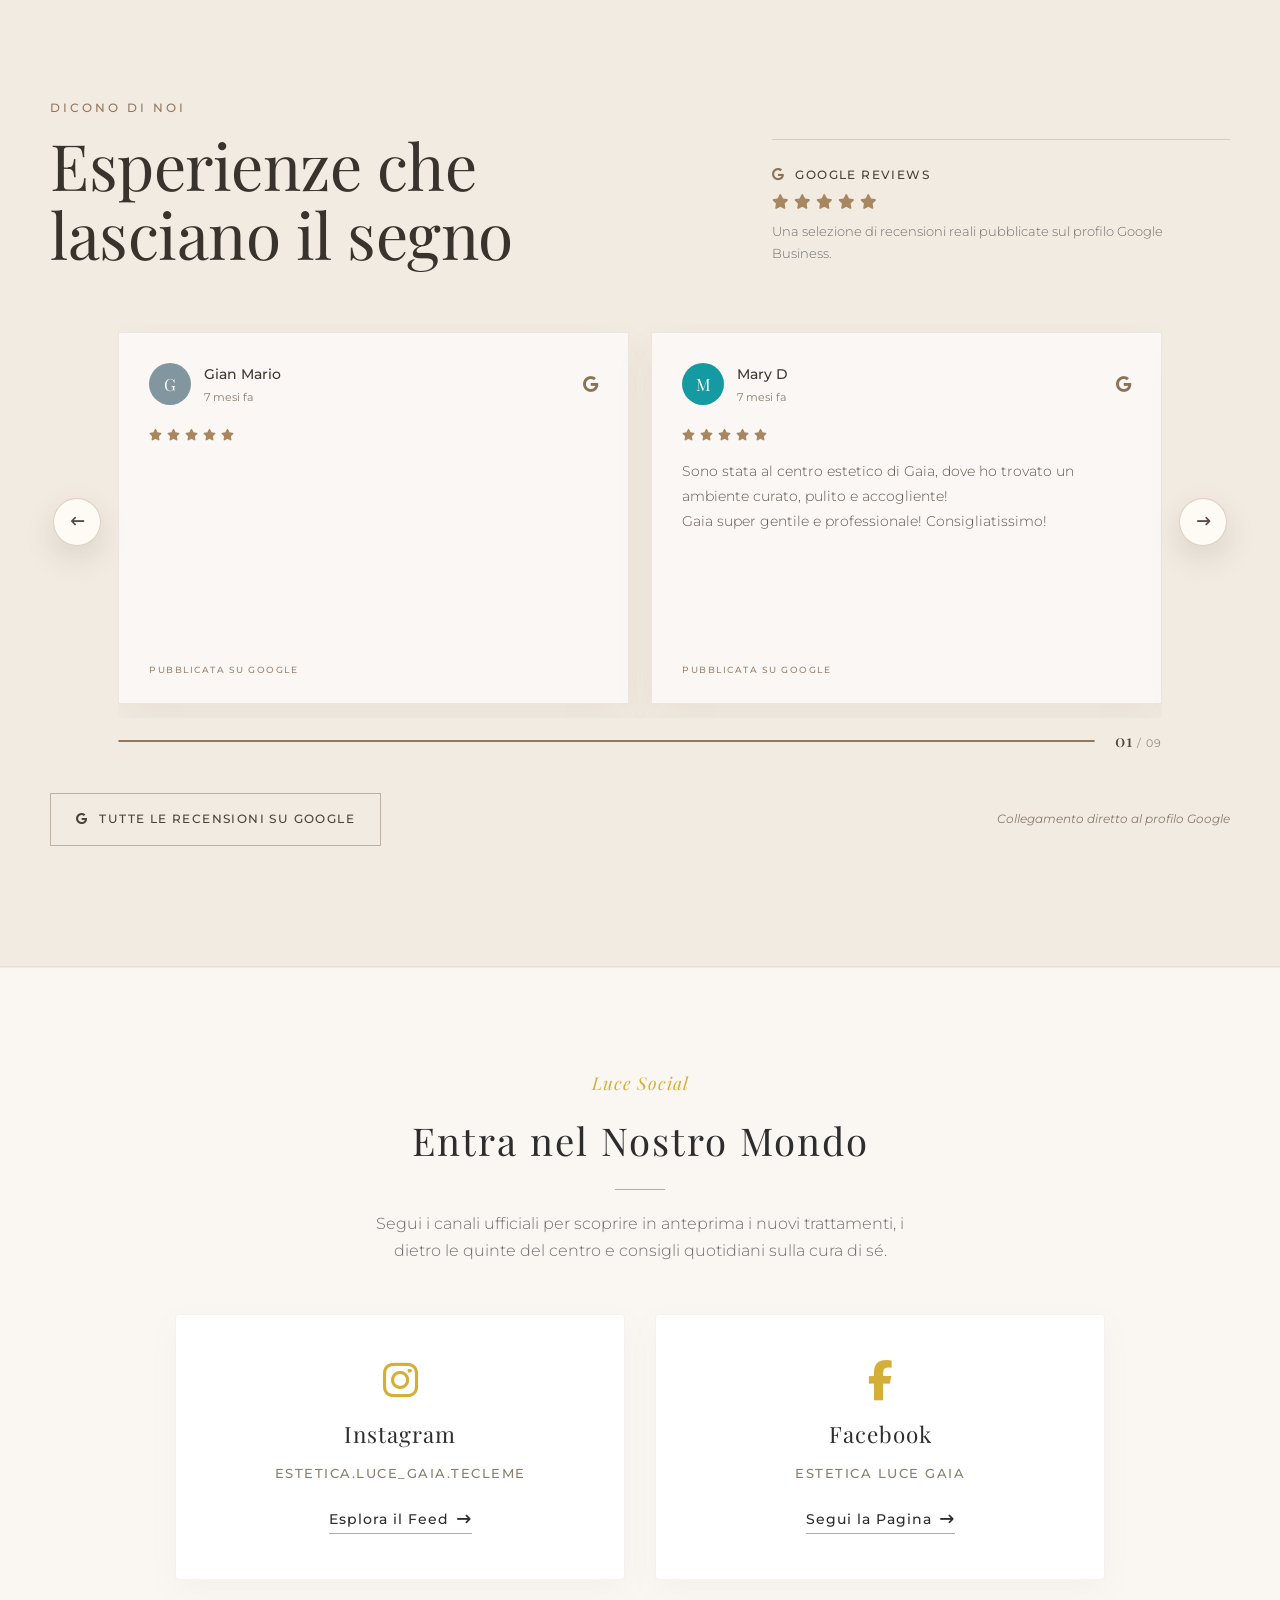
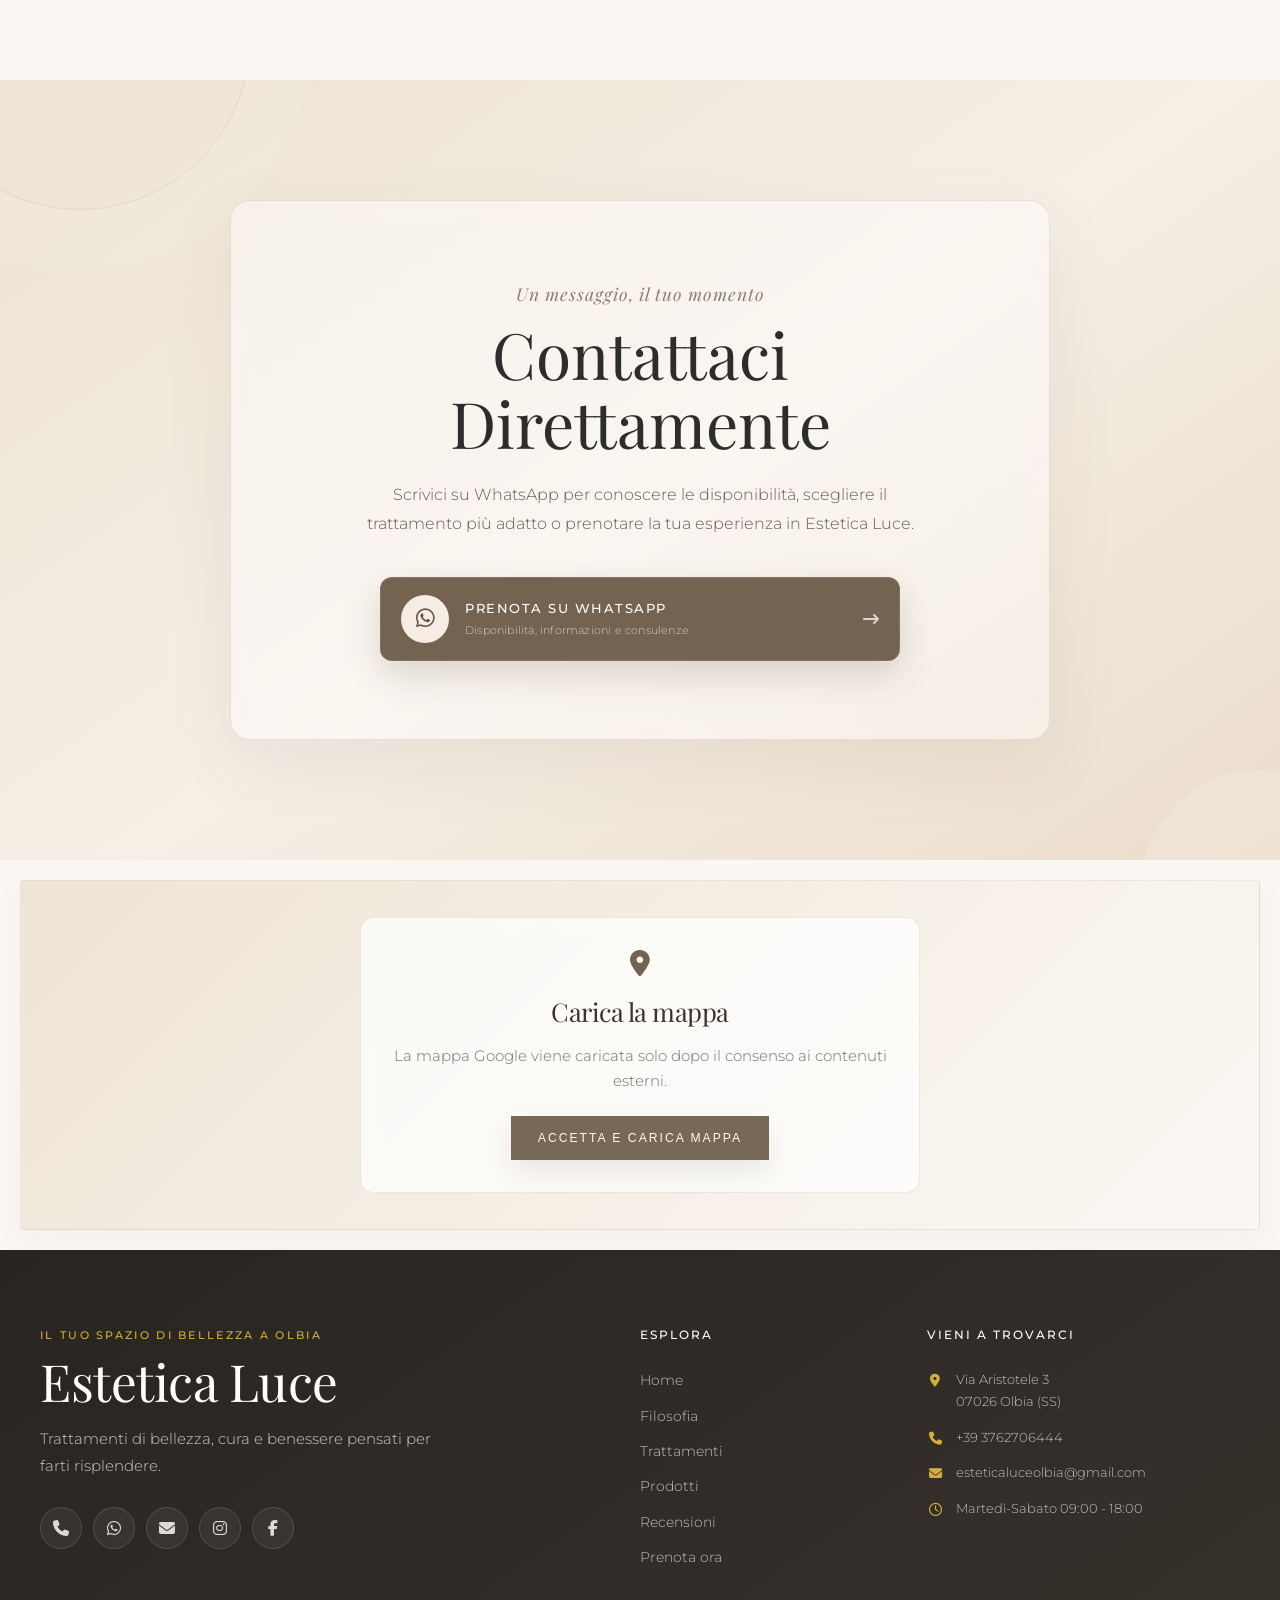
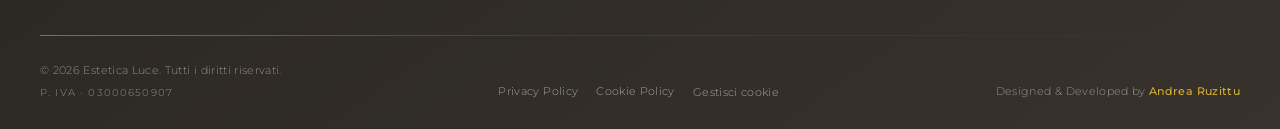
==== commit 330d8c7f: "correzzione navbar con prodotti piu a dx e nuovo cto prodotti sulla home" ====
--- a/index.html
+++ b/index.html
@@ -25,8 +25,19 @@
             <a href="#filosofia">Filosofia</a>
             <a href="#esperienze">Trattamenti</a>
             <a href="#recensioni">Recensioni</a>
+            <a href="prodotti/index.html">Prodotti</a>
             <a href="#contatti">Prenota Ora</a>
         </nav>
+        <div class="language-switcher" aria-label="Selezione lingua">
+            <a href="index.html" class="language-option" aria-current="page">
+                <span class="language-flag flag-it" aria-hidden="true"></span>
+                <span>IT</span>
+            </a>
+            <a href="en/index.html" class="language-option">
+                <span class="language-flag flag-en" aria-hidden="true"></span>
+                <span>EN</span>
+            </a>
+        </div>
         <button class="hamburger-menu" id="hamburger-toggle" type="button" aria-label="Apri menu"
             aria-expanded="false">
             <span class="bar"></span>
@@ -45,8 +56,11 @@
             <h1 class="brand-main-title">Estetica Luce</h1>
 
             <div class="gold-divider"></div>
-            <p class="hero-tagline">L'essenza della bellezza naturale in un'atmosfera di pura luce</p>
-            <a href="#esperienze" class="btn-luxury">Scopri i Rituali</a>
+            <p class="hero-tagline">Sii la tua luce, sempre</p>
+            <div class="hero-actions">
+                <a href="#esperienze" class="btn-luxury">Scopri i nostri trattamenti</a>
+                <a href="prodotti/index.html" class="btn-luxury btn-luxury-secondary">Scopri i nostri prodotti</a>
+            </div>
         </div>
     </section>
 
@@ -62,28 +76,11 @@
 
     <section id="esperienze" class="experiences-section">
         <div class="section-header">
-            <h2>I Nostri Rituali d'Elite</h2>
+            <h2>I Nostri Trattamenti</h2>
             <p>Percorsi personalizzati costruiti con cura sulle esigenze, sui desideri e sul benessere di ogni persona.</p>
         </div>
 
         <div class="ritual-row">
-            <div class="ritual-image-box">
-                <div class="img-placeholder trattamento-1"></div>
-            </div>
-            <div class="ritual-text-box">
-                <span class="ritual-category">Nail Care Elite</span>
-                <h3>Architettura delle Mani & Piedi</h3>
-                <p>Curiamo l'eleganza delle tue estremità con trattamenti specialistici d'avanguardia. Dalla classica
-                    applicazione di <strong>Smalto</strong> e <strong>Semipermanente</strong> fino alla precisione
-                    tecnica della <strong>Manicure Avanzata</strong> e <strong>Ricostruzione</strong>. I piedi trovano
-                    il loro massimo splendore e sollievo attraverso i protocolli di <strong>Pedicure</strong>,
-                    <strong>Semipermanente Pedicure</strong> e la profondità curativa della <strong>Pedicure
-                        Avanzata</strong>.</p>
-                <a href="#contatti" class="btn-ritual-action">Prenota Ora</a>
-            </div>
-        </div>
-
-        <div class="ritual-row reverse">
             <div class="ritual-image-box">
                 <div class="img-placeholder trattamento-2"></div>
             </div>
@@ -99,6 +96,23 @@
             </div>
         </div>
 
+        <div class="ritual-row reverse">
+            <div class="ritual-image-box">
+                <div class="img-placeholder trattamento-1"></div>
+            </div>
+            <div class="ritual-text-box">
+                <span class="ritual-category">Nail Care Elite</span>
+                <h3>Architettura delle Mani & Piedi</h3>
+                <p>Curiamo l'eleganza delle tue estremit&agrave; con trattamenti specialistici d'avanguardia. Dalla classica
+                    applicazione di <strong>Smalto</strong> e <strong>Semipermanente</strong> fino alla precisione
+                    tecnica della <strong>Manicure Avanzata</strong> e <strong>Ricostruzione</strong>. I piedi trovano
+                    il loro massimo splendore e sollievo attraverso i protocolli di <strong>Pedicure</strong>,
+                    <strong>Semipermanente Pedicure</strong> e la profondit&agrave; curativa della <strong>Pedicure
+                        Avanzata</strong>.</p>
+                <a href="#contatti" class="btn-ritual-action">Prenota Ora</a>
+            </div>
+        </div>
+
         <div class="ritual-row">
             <div class="ritual-image-box">
                 <div class="img-placeholder trattamento-3"></div>
@@ -145,10 +159,10 @@
     <section class="pillars-section">
         <div class="pillars-container">
             <div class="pillar-card">
-                <i class="fa-solid fa-spa"></i>
-                <h3>Accoglienza Autentica</h3>
-                <p>Uno spazio intimo, sicuro e accogliente, pensato per chi desidera dedicarsi un momento di cura,
-                    ascolto e benessere.</p>
+                <i class="fa-solid fa-leaf"></i>
+                <h3>Prodotti BIO</h3>
+                <p>Selezioni cosmetiche attente, delicate e di qualit&agrave;, pensate per accompagnare ogni trattamento
+                    con rispetto della pelle e una cura pi&ugrave; consapevole.</p>
             </div>
             <div class="pillar-card">
                 <i class="fa-solid fa-fingerprint"></i>
@@ -157,10 +171,10 @@
                     tempo reale sulle tue specifiche caratteristiche.</p>
             </div>
             <div class="pillar-card">
-                <i class="fa-solid fa-award"></i>
-                <h3>Trattamenti Avanzati</h3>
-                <p>Competenze specialistiche e tecniche attente nella manicure, nella pedicure e nei rituali viso e
-                    corpo, per offrire risultati curati e un'esperienza di qualit&agrave;.</p>
+                <i class="fa-solid fa-moon"></i>
+                <h3>Atmosfera Tranquilla</h3>
+                <p>Un ambiente raccolto, luminoso e rilassante, dove ogni dettaglio invita a rallentare e vivere il
+                    trattamento come un momento di autentico benessere.</p>
             </div>
         </div>
     </section>
@@ -179,12 +193,12 @@
             <div class="gallery-viewport" data-carousel-viewport tabindex="0" aria-label="Carosello trattamenti e centro">
                 <div class="gallery-track">
                     <article class="gallery-slide is-active" aria-label="1 di 6">
+                        <div class="gallery-item trattamento-2"></div>
+                        <div class="gallery-caption"><span>Trattamenti</span><h3>Viso & Corpo</h3></div>
+                    </article>
+                    <article class="gallery-slide" aria-label="2 di 6">
                         <div class="gallery-item trattamento-1"></div>
                         <div class="gallery-caption"><span>Trattamenti</span><h3>Mani & Piedi</h3></div>
-                    </article>
-                    <article class="gallery-slide" aria-label="2 di 6">
-                        <div class="gallery-item trattamento-2"></div>
-                        <div class="gallery-caption"><span>Trattamenti</span><h3>Viso & Corpo</h3></div>
                     </article>
                     <article class="gallery-slide" aria-label="3 di 6">
                         <div class="gallery-item trattamento-3"></div>
@@ -210,7 +224,7 @@
             </button>
 
             <div class="gallery-meta">
-                <p>Esplora gli spazi e i nostri rituali</p>
+                <p>Esplora gli spazi e i nostri trattamenti</p>
                 <span class="gallery-timer" aria-hidden="true"><span data-carousel-progress></span></span>
                 <span class="gallery-counter"><strong data-carousel-current>01</strong> / 06</span>
             </div>
@@ -368,7 +382,7 @@
                             <div class="review-stars review-stars-small" aria-label="Cinque stelle">
                                 <i class="fa-solid fa-star"></i><i class="fa-solid fa-star"></i><i class="fa-solid fa-star"></i><i class="fa-solid fa-star"></i><i class="fa-solid fa-star"></i>
                             </div>
-                            <p>Servizi: &hellip;</p>
+                            <p></p>
                             <span class="review-source-label">Pubblicata su Google</span>
                         </article>
                     </div>
@@ -401,7 +415,7 @@
             <span class="social-subtitle">Luce Social</span>
             <h2 class="social-title">Entra nel Nostro Mondo</h2>
             <div class="gold-line-divider"></div>
-            <p class="social-desc">Segui i canali ufficiali per scoprire in anteprima i nuovi rituali, i dietro le
+            <p class="social-desc">Segui i canali ufficiali per scoprire in anteprima i nuovi trattamenti, i dietro le
                 quinte del centro e consigli quotidiani sulla cura di sé.</p>
         </div>
 
@@ -454,10 +468,18 @@
         </div>
     </section>
 
-    <section class="map-section">
+    <section class="map-section has-cookie-pending">
+        <div class="map-consent-panel">
+            <div class="map-consent-content">
+                <i class="fa-solid fa-location-dot" aria-hidden="true"></i>
+                <h3 data-map-consent-title>Carica la mappa</h3>
+                <p data-map-consent-text>La mappa Google viene caricata solo dopo il consenso ai contenuti esterni.</p>
+                <button type="button" class="btn-luxury" data-cookie-accept-map>Accetta e carica mappa</button>
+            </div>
+        </div>
         <iframe
-            src="https://www.google.com/maps/embed?pb=!1m18!1m12!1m3!1d3000.3159074062465!2d9.4842186!3d40.9193264!2m3!1f0!2f0!3f0!3m2!1i1024!2i768!4f13.1!3m3!1m2!1s0x12d94ad539a66d0d%3A0xc3f3473f32e920d3!2sVia%20Aristotele%2C%203%2C%2007026%20Olbia%20SS!5e0!3m2!1sit!2sit!4v1718832000000!5m2!1sit!2sit"
-            class="map-iframe" allowfullscreen loading="lazy"
+            data-cookie-src="https://www.google.com/maps/embed?pb=!1m18!1m12!1m3!1d3000.3159074062465!2d9.4842186!3d40.9193264!2m3!1f0!2f0!3f0!3m2!1i1024!2i768!4f13.1!3m3!1m2!1s0x12d94ad539a66d0d%3A0xc3f3473f32e920d3!2sVia%20Aristotele%2C%203%2C%2007026%20Olbia%20SS!5e0!3m2!1sit!2sit!4v1718832000000!5m2!1sit!2sit"
+            class="map-iframe is-deferred" allowfullscreen loading="lazy"
             referrerpolicy="no-referrer-when-downgrade"></iframe>
     </section>
 
@@ -467,7 +489,7 @@
                 <div class="footer-brand-block">
                     <span class="footer-eyebrow">Il tuo spazio di bellezza a Olbia</span>
                     <h2>Estetica Luce</h2>
-                    <p>Rituali di bellezza, cura e benessere pensati per farti risplendere.</p>
+                    <p>Trattamenti di bellezza, cura e benessere pensati per farti risplendere.</p>
 
                     <div class="footer-socials" aria-label="Contatti e social">
                         <a href="tel:+393762706444" title="Chiamaci" class="footer-social-circle"
@@ -500,6 +522,7 @@
                         <a href="#home">Home</a>
                         <a href="#filosofia">Filosofia</a>
                         <a href="#esperienze">Trattamenti</a>
+                        <a href="prodotti/index.html">Prodotti</a>
                         <a href="#recensioni">Recensioni</a>
                         <a href="#contatti">Prenota ora</a>
                     </nav>
@@ -531,6 +554,11 @@
                     <p>© <span id="current-year"></span> Estetica Luce. Tutti i diritti riservati.</p>
                     <span class="footer-vat">P. IVA · 03000650907</span>
                 </div>
+                <div class="footer-legal-links" aria-label="Link legali">
+                    <a href="privacy-policy/index.html">Privacy Policy</a>
+                    <a href="cookie-policy/index.html" data-cookie-policy-link>Cookie Policy</a>
+                    <button type="button" data-cookie-reset>Gestisci cookie</button>
+                </div>
                 <p class="footer-credit">Designed &amp; Developed by <a href="#" class="developer-link">Andrea
                         Ruzittu</a></p>
             </div>
--- a/assets/style/style.css
+++ b/assets/style/style.css
@@ -159,7 +159,8 @@
     width: 100%;
     height: 100%;
     max-width: none;
-    object-fit: fill;
+    object-fit: cover;
+    object-position: center;
     mix-blend-mode: multiply;
     filter: contrast(0.94);
 }
@@ -182,6 +183,80 @@
 
 .nav-links a:hover {
     color: var(--accent-gold);
+}
+
+.nav-links a.is-active,
+.nav-links a[aria-current="page"] {
+    color: var(--accent-gold);
+}
+
+.language-switcher {
+    display: inline-flex;
+    align-items: center;
+    gap: 4px;
+    padding: 4px;
+    background: rgba(255, 252, 247, 0.64);
+    border: 1px solid rgba(111, 92, 70, 0.14);
+    border-radius: 999px;
+    box-shadow: 0 8px 24px rgba(80, 65, 47, 0.05);
+}
+
+.language-option {
+    display: inline-flex;
+    align-items: center;
+    gap: 7px;
+    min-height: 32px;
+    padding: 0 11px;
+    color: #6a5d50;
+    border-radius: 999px;
+    font-size: 0.68rem;
+    font-weight: 500;
+    letter-spacing: 1.4px;
+    line-height: 1;
+    text-decoration: none;
+    text-transform: uppercase;
+    transition: var(--transition-smooth);
+}
+
+.language-option:hover,
+.language-option[aria-current="page"] {
+    color: #fffaf3;
+    background: #746351;
+}
+
+.language-flag {
+    position: relative;
+    display: inline-block;
+    width: 20px;
+    height: 14px;
+    overflow: hidden;
+    border-radius: 3px;
+    box-shadow: inset 0 0 0 1px rgba(46, 38, 30, 0.18);
+    flex: 0 0 auto;
+}
+
+.flag-it {
+    background: linear-gradient(90deg, #009246 0 33.33%, #ffffff 33.33% 66.66%, #ce2b37 66.66% 100%);
+}
+
+.flag-en {
+    background: #012169;
+}
+
+.flag-en::before,
+.flag-en::after {
+    content: '';
+    position: absolute;
+    inset: 0;
+    background:
+        linear-gradient(90deg, transparent 0 42%, #ffffff 42% 58%, transparent 58% 100%),
+        linear-gradient(0deg, transparent 0 36%, #ffffff 36% 64%, transparent 64% 100%);
+}
+
+.flag-en::after {
+    background:
+        linear-gradient(90deg, transparent 0 46%, #c8102e 46% 54%, transparent 54% 100%),
+        linear-gradient(0deg, transparent 0 42%, #c8102e 42% 58%, transparent 58% 100%);
 }
 
 /* Hamburger Menu Core */
@@ -281,7 +356,8 @@
     width: 100%;
     height: 100%;
     max-width: none;
-    object-fit: fill;
+    object-fit: cover;
+    object-position: center;
     mix-blend-mode: multiply;
     opacity: 0.84;
     filter: contrast(0.91) sepia(0.12);
@@ -312,6 +388,32 @@
     font-style: italic;
     font-weight: 400;
     letter-spacing: 0.035em;
+}
+
+.hero-actions {
+    display: flex;
+    flex-direction: column;
+    align-items: stretch;
+    gap: 14px;
+    width: min(100%, 390px);
+    margin: 0 auto;
+}
+
+.hero-actions .btn-luxury {
+    width: 100%;
+}
+
+.hero-actions .btn-luxury-secondary {
+    background: rgba(255, 250, 243, 0.68);
+    color: #786957;
+    border-color: rgba(120, 105, 87, 0.38);
+    box-shadow: 0 10px 24px rgba(91, 74, 55, 0.08);
+}
+
+.hero-actions .btn-luxury-secondary:hover {
+    background: #fffaf3;
+    color: #5f5346;
+    border-color: rgba(120, 105, 87, 0.62);
 }
 
 .btn-luxury {
@@ -1064,6 +1166,276 @@
     padding-bottom: 2px;
 }
 
+/* --- Prodotti Page --- */
+.products-hero {
+    min-height: 88svh;
+    display: flex;
+    align-items: flex-end;
+    position: relative;
+    overflow: hidden;
+    padding: 160px 50px 88px;
+    background:
+        linear-gradient(90deg, rgba(41, 36, 31, 0.62) 0%, rgba(79, 64, 48, 0.34) 48%, rgba(248, 240, 228, 0.62) 100%),
+        url('../img/Smalti.jpg') center 48% / cover no-repeat;
+}
+
+.products-hero::after {
+    content: '';
+    position: absolute;
+    inset: auto 0 0;
+    height: 42%;
+    background: linear-gradient(to top, rgba(250, 247, 242, 0.96), transparent);
+    pointer-events: none;
+}
+
+.products-hero-content {
+    position: relative;
+    z-index: 1;
+    max-width: 780px;
+    color: var(--white);
+}
+
+.products-kicker {
+    display: block;
+    margin-bottom: 18px;
+    color: #f2ddad;
+    font-size: 0.72rem;
+    font-weight: 500;
+    letter-spacing: 3px;
+    text-transform: uppercase;
+}
+
+.products-hero h1 {
+    max-width: 720px;
+    margin-bottom: 24px;
+    color: var(--white);
+    font-size: clamp(3.2rem, 8vw, 6.4rem);
+    line-height: 0.96;
+}
+
+.products-hero p {
+    max-width: 620px;
+    margin-bottom: 36px;
+    color: rgba(255, 255, 255, 0.84);
+    font-size: clamp(1rem, 2vw, 1.18rem);
+    font-weight: 300;
+}
+
+.products-actions {
+    display: flex;
+    flex-wrap: wrap;
+    gap: 14px;
+}
+
+.btn-luxury-secondary {
+    background: rgba(255, 255, 255, 0.12);
+    color: var(--white);
+    border-color: rgba(255, 255, 255, 0.46);
+    backdrop-filter: blur(8px);
+}
+
+.btn-luxury-secondary:hover {
+    background: rgba(255, 255, 255, 0.22);
+    border-color: rgba(255, 255, 255, 0.78);
+}
+
+.products-intro-section {
+    padding: 120px 50px;
+    background: var(--bg-cream);
+}
+
+.products-intro-grid {
+    display: grid;
+    grid-template-columns: minmax(0, 1fr) minmax(320px, 0.78fr);
+    gap: clamp(50px, 8vw, 100px);
+    align-items: center;
+    max-width: 1180px;
+    margin: 0 auto;
+}
+
+.products-intro-copy h2,
+.products-routine-copy h2 {
+    margin-bottom: 24px;
+    color: #39332d;
+    font-size: clamp(2.3rem, 5vw, 4.3rem);
+    line-height: 1.05;
+}
+
+.products-intro-copy p,
+.products-routine-copy p {
+    color: var(--light-text);
+    font-weight: 300;
+}
+
+.products-intro-copy p + p {
+    margin-top: 18px;
+}
+
+.products-intro-image {
+    min-height: 520px;
+    background:
+        linear-gradient(to top, rgba(37, 31, 25, 0.42), rgba(37, 31, 25, 0.06)),
+        url('../img/specchio.jpg') center / cover no-repeat;
+    border: 1px solid rgba(126, 105, 81, 0.13);
+    box-shadow: 0 24px 70px rgba(86, 66, 45, 0.1);
+}
+
+.products-categories-section {
+    padding: 112px 50px 120px;
+    background: var(--white);
+}
+
+.product-category-grid {
+    display: grid;
+    grid-template-columns: repeat(4, minmax(0, 1fr));
+    gap: 22px;
+    max-width: 1180px;
+    margin: 0 auto;
+}
+
+.product-category-card {
+    min-height: 330px;
+    padding: 34px 28px;
+    background: #fbf8f3;
+    border: 1px solid rgba(126, 105, 81, 0.12);
+    border-top: 3px solid #7b8a72;
+    border-radius: 8px;
+    box-shadow: 0 16px 38px rgba(83, 65, 45, 0.055);
+    transition: var(--transition-smooth);
+}
+
+.product-category-card:nth-child(2) {
+    border-top-color: #b28b80;
+}
+
+.product-category-card:nth-child(3) {
+    border-top-color: #977d5d;
+}
+
+.product-category-card:nth-child(4) {
+    border-top-color: #74818a;
+}
+
+.product-category-card:hover {
+    transform: translateY(-5px);
+    box-shadow: 0 24px 52px rgba(83, 65, 45, 0.09);
+}
+
+.product-category-icon {
+    display: grid;
+    place-items: center;
+    width: 48px;
+    height: 48px;
+    margin-bottom: 24px;
+    color: #5f5143;
+    background: #efe5d7;
+    border-radius: 50%;
+    font-size: 1.15rem;
+}
+
+.product-category-card h3 {
+    margin-bottom: 14px;
+    color: #39332d;
+    font-size: 1.55rem;
+    line-height: 1.15;
+}
+
+.product-category-card p {
+    margin-bottom: 22px;
+    color: var(--light-text);
+    font-size: 0.92rem;
+    font-weight: 300;
+}
+
+.product-category-card ul {
+    display: grid;
+    gap: 8px;
+    list-style: none;
+}
+
+.product-category-card li {
+    color: #5f554c;
+    font-size: 0.78rem;
+    font-weight: 500;
+    letter-spacing: 1.2px;
+    text-transform: uppercase;
+}
+
+.products-routine-section {
+    padding: 118px 50px;
+    background: linear-gradient(180deg, var(--bg-cream) 0%, #f1e8dd 100%);
+}
+
+.products-routine-grid {
+    display: grid;
+    grid-template-columns: minmax(0, 0.85fr) minmax(0, 1.15fr);
+    gap: clamp(50px, 8vw, 90px);
+    align-items: start;
+    max-width: 1180px;
+    margin: 0 auto;
+}
+
+.routine-steps {
+    display: grid;
+    gap: 18px;
+}
+
+.routine-step {
+    display: grid;
+    grid-template-columns: auto 1fr;
+    gap: 20px;
+    padding: 28px;
+    background: rgba(255, 255, 255, 0.58);
+    border: 1px solid rgba(126, 105, 81, 0.13);
+    border-radius: 8px;
+}
+
+.routine-step-number {
+    display: grid;
+    place-items: center;
+    width: 42px;
+    height: 42px;
+    color: var(--white);
+    background: #746351;
+    border-radius: 50%;
+    font-family: 'Playfair Display', serif;
+    font-size: 1rem;
+}
+
+.routine-step h3 {
+    margin-bottom: 8px;
+    color: #39332d;
+    font-size: 1.32rem;
+}
+
+.routine-step p {
+    color: var(--light-text);
+    font-size: 0.92rem;
+    font-weight: 300;
+}
+
+.products-cta-band {
+    padding: 95px 50px;
+    background: #302b26;
+    color: var(--white);
+    text-align: center;
+}
+
+.products-cta-band h2 {
+    max-width: 760px;
+    margin: 0 auto 20px;
+    color: var(--white);
+    font-size: clamp(2.4rem, 5vw, 4.2rem);
+    line-height: 1.05;
+}
+
+.products-cta-band p {
+    max-width: 620px;
+    margin: 0 auto 34px;
+    color: rgba(255, 255, 255, 0.72);
+    font-weight: 300;
+}
+
 /* --- Contatti Section --- */
 .contact-section {
     position: relative;
@@ -1309,6 +1681,62 @@
     padding: 20px 20px;
 }
 
+.map-section.has-cookie-pending .map-iframe {
+    display: none;
+}
+
+.map-consent-panel {
+    display: none;
+    max-width: 100%;
+    min-height: 350px;
+    place-items: center;
+    padding: 34px 22px;
+    background:
+        linear-gradient(135deg, rgba(238, 227, 212, 0.92), rgba(250, 247, 242, 0.96)),
+        url('../img/Ingresso.jpg') center / cover no-repeat;
+    border: 1px solid rgba(140, 126, 109, 0.13);
+    border-radius: 4px;
+    box-shadow: 0 10px 30px rgba(140, 126, 109, 0.05);
+    text-align: center;
+}
+
+.map-section.has-cookie-pending .map-consent-panel {
+    display: grid;
+}
+
+.map-consent-content {
+    max-width: 560px;
+    padding: 32px;
+    background: rgba(255, 255, 255, 0.74);
+    border: 1px solid rgba(116, 93, 69, 0.13);
+    border-radius: 14px;
+    backdrop-filter: blur(8px);
+}
+
+.map-consent-content i {
+    margin-bottom: 14px;
+    color: #746351;
+    font-size: 1.65rem;
+}
+
+.map-consent-content h3 {
+    margin-bottom: 10px;
+    color: #39332d;
+    font-size: 1.6rem;
+}
+
+.map-consent-content p {
+    margin-bottom: 22px;
+    color: var(--light-text);
+    font-size: 0.92rem;
+    font-weight: 300;
+}
+
+.map-consent-content .btn-luxury {
+    width: auto;
+    padding: 14px 26px;
+}
+
 .map-iframe {
     width: 100%;
     height: 350px;
@@ -1496,9 +1924,36 @@
 
 .footer-bottom {
     display: flex;
+    flex-wrap: wrap;
     align-items: flex-end;
     justify-content: space-between;
     gap: 30px;
+}
+
+.footer-legal-links {
+    display: flex;
+    flex-wrap: wrap;
+    justify-content: center;
+    gap: 12px 18px;
+}
+
+.footer-legal-links a,
+.footer-legal-links button {
+    color: rgba(255, 255, 255, 0.56);
+    background: transparent;
+    border: 0;
+    font-family: inherit;
+    font-size: 0.68rem;
+    font-weight: 300;
+    letter-spacing: 0.35px;
+    text-decoration: none;
+    cursor: pointer;
+    transition: var(--transition-smooth);
+}
+
+.footer-legal-links a:hover,
+.footer-legal-links button:hover {
+    color: var(--accent-gold);
 }
 
 .footer-copyright p,
@@ -1531,6 +1986,145 @@
 
 .developer-link:hover {
     color: var(--accent-gold);
+}
+
+/* --- Legal Pages & Cookie Banner --- */
+.legal-page-section {
+    padding: 150px 24px 110px;
+    background: linear-gradient(180deg, var(--bg-cream) 0%, #f5eee5 100%);
+}
+
+.legal-page-container {
+    max-width: 940px;
+    margin: 0 auto;
+}
+
+.legal-page-header {
+    margin-bottom: 52px;
+    text-align: center;
+}
+
+.legal-page-header span {
+    display: block;
+    margin-bottom: 12px;
+    color: var(--accent-gold);
+    font-size: 0.72rem;
+    font-weight: 500;
+    letter-spacing: 3px;
+    text-transform: uppercase;
+}
+
+.legal-page-header h1 {
+    color: #39332d;
+    font-size: clamp(2.7rem, 6vw, 4.8rem);
+    line-height: 1;
+}
+
+.legal-content {
+    display: grid;
+    gap: 26px;
+    padding: clamp(28px, 6vw, 56px);
+    background: rgba(255, 255, 255, 0.62);
+    border: 1px solid rgba(126, 105, 81, 0.13);
+    border-radius: 16px;
+    box-shadow: 0 22px 62px rgba(86, 66, 45, 0.07);
+}
+
+.legal-content h2 {
+    color: #39332d;
+    font-size: 1.7rem;
+}
+
+.legal-content p,
+.legal-content li {
+    color: var(--light-text);
+    font-size: 0.95rem;
+    font-weight: 300;
+    line-height: 1.8;
+}
+
+.legal-content ul {
+    display: grid;
+    gap: 9px;
+    padding-left: 20px;
+}
+
+.legal-content a {
+    color: #746351;
+}
+
+.cookie-banner {
+    position: fixed;
+    right: clamp(16px, 3vw, 34px);
+    bottom: clamp(16px, 3vw, 34px);
+    z-index: 3000;
+    width: min(520px, calc(100vw - 32px));
+    padding: 24px;
+    background: rgba(255, 252, 247, 0.95);
+    border: 1px solid rgba(116, 93, 69, 0.16);
+    border-radius: 18px;
+    box-shadow: 0 24px 80px rgba(58, 43, 29, 0.18);
+    backdrop-filter: blur(14px);
+}
+
+.cookie-banner[hidden] {
+    display: none;
+}
+
+.cookie-banner h2 {
+    margin-bottom: 10px;
+    color: #39332d;
+    font-size: 1.45rem;
+    line-height: 1.15;
+}
+
+.cookie-banner p {
+    margin-bottom: 18px;
+    color: var(--light-text);
+    font-size: 0.86rem;
+    font-weight: 300;
+    line-height: 1.65;
+}
+
+.cookie-banner-actions {
+    display: flex;
+    flex-wrap: wrap;
+    gap: 10px;
+}
+
+.cookie-banner .btn-luxury {
+    padding: 13px 18px;
+    font-size: 0.68rem;
+}
+
+.cookie-banner .btn-luxury-secondary {
+    color: #746351;
+    background: transparent;
+    border-color: rgba(116, 99, 81, 0.34);
+}
+
+.cookie-banner .btn-luxury-secondary:hover {
+    color: var(--white);
+    background: #746351;
+    border-color: #746351;
+}
+
+.cookie-link-button {
+    display: inline-flex;
+    align-items: center;
+    justify-content: center;
+    min-height: 42px;
+    padding: 0 8px;
+    color: #746351;
+    background: transparent;
+    border: 0;
+    font-family: inherit;
+    font-size: 0.72rem;
+    font-weight: 500;
+    letter-spacing: 1px;
+    text-decoration: underline;
+    text-transform: uppercase;
+    cursor: pointer;
 }
 
 /* ==========================================================================
@@ -1648,6 +2242,11 @@
         letter-spacing: 3px;
     }
 
+    .language-switcher {
+        margin-left: auto;
+        margin-right: 18px;
+    }
+
     /* Struttura Hero */
     .hero-section {
         min-height: auto;
@@ -1662,7 +2261,11 @@
     .experiences-section, 
     .pillars-section, 
     .gallery-section,
-    .reviews-section {
+    .reviews-section,
+    .products-intro-section,
+    .products-categories-section,
+    .products-routine-section,
+    .products-cta-band {
         padding: 80px 30px;
     }
 
@@ -1720,6 +2323,24 @@
     .review-card {
         min-height: 270px;
     }
+
+    .products-hero {
+        min-height: 78svh;
+        padding: 140px 30px 74px;
+    }
+
+    .products-intro-grid,
+    .products-routine-grid {
+        grid-template-columns: 1fr;
+    }
+
+    .products-intro-image {
+        min-height: 420px;
+    }
+
+    .product-category-grid {
+        grid-template-columns: repeat(2, minmax(0, 1fr));
+    }
 }
 
 /* --- MOBILE LAYOUT (max-width: 768px) --- */
@@ -1728,6 +2349,24 @@
         padding: 12px 20px;
     }
 
+    .language-switcher {
+        margin-right: 14px;
+        padding: 3px;
+    }
+
+    .language-option {
+        min-height: 30px;
+        padding: 0 8px;
+        gap: 5px;
+        font-size: 0.62rem;
+        letter-spacing: 1px;
+    }
+
+    .language-flag {
+        width: 18px;
+        height: 12px;
+    }
+
     .logo-link {
         width: 50px;
         height: 50px;
@@ -1753,6 +2392,48 @@
 
     .reviews-section {
         padding: 72px 20px;
+    }
+
+    .products-hero {
+        min-height: 72svh;
+        padding: 128px 20px 64px;
+        background-position: center top;
+    }
+
+    .products-hero h1 {
+        font-size: 3.2rem;
+    }
+
+    .products-actions {
+        flex-direction: column;
+    }
+
+    .products-actions .btn-luxury {
+        width: 100%;
+    }
+
+    .products-intro-section,
+    .products-categories-section,
+    .products-routine-section,
+    .products-cta-band {
+        padding: 72px 20px;
+    }
+
+    .products-intro-image {
+        min-height: 330px;
+    }
+
+    .product-category-grid {
+        grid-template-columns: 1fr;
+    }
+
+    .product-category-card {
+        min-height: auto;
+    }
+
+    .routine-step {
+        grid-template-columns: 1fr;
+        padding: 24px;
     }
 
     .contact-section {
@@ -1969,6 +2650,10 @@
         gap: 20px;
     }
 
+    .footer-legal-links {
+        justify-content: flex-start;
+    }
+
     .footer-credit {
         line-height: 1.6;
     }
@@ -1982,3 +2667,163 @@
         width: 100%;
     }
 }
+
+/* Touch devices: avoid sticky hover states after taps. */
+@media (hover: none), (pointer: coarse) {
+    .logo-link:hover {
+        opacity: 1;
+        transform: none;
+    }
+
+    .logo-container-fluid:hover {
+        transform: none;
+        box-shadow: 0 22px 65px rgba(100, 79, 56, 0.1), inset 0 0 0 10px rgba(255, 255, 255, 0.13);
+    }
+
+    .nav-links a:hover {
+        color: var(--dark-text);
+    }
+
+    .nav-links a.is-active,
+    .nav-links a.is-active:hover,
+    .nav-links a[aria-current="page"],
+    .nav-links a[aria-current="page"]:hover {
+        color: var(--accent-gold);
+    }
+
+    .language-option:hover {
+        color: #6a5d50;
+        background: transparent;
+    }
+
+    .language-option[aria-current="page"],
+    .language-option[aria-current="page"]:hover {
+        color: #fffaf3;
+        background: #746351;
+    }
+
+    .btn-luxury:hover {
+        color: #fffaf3;
+        background-color: #786957;
+        border-color: #786957;
+        transform: none;
+        box-shadow: 0 12px 28px rgba(91, 74, 55, 0.12);
+    }
+
+    .btn-luxury-secondary:hover {
+        color: var(--white);
+        background: rgba(255, 255, 255, 0.12);
+        border-color: rgba(255, 255, 255, 0.46);
+    }
+
+    .cookie-banner .btn-luxury-secondary:hover {
+        color: #746351;
+        background: transparent;
+        border-color: rgba(116, 99, 81, 0.34);
+    }
+
+    .ritual-image-box:hover .img-placeholder,
+    .gallery-slide:hover .gallery-item {
+        transform: none;
+    }
+
+    .btn-ritual-action:hover {
+        color: var(--dark-text);
+        padding-left: 0;
+    }
+
+    .gallery-arrow:hover:not(:disabled),
+    .reviews-arrow:hover:not(:disabled) {
+        color: #574b40;
+        background: rgba(255, 252, 247, 0.9);
+        border-color: rgba(112, 91, 68, 0.26);
+        transform: translateY(-50%);
+    }
+
+    .review-card:hover {
+        transform: none;
+        background: rgba(255, 255, 255, 0.64);
+        border-color: rgba(124, 102, 78, 0.12);
+        box-shadow: 0 16px 42px rgba(92, 73, 52, 0.055);
+    }
+
+    .btn-google-reviews:hover {
+        color: #4d4339;
+        background: transparent;
+        border-color: rgba(101, 82, 61, 0.38);
+    }
+
+    .social-card-box:hover {
+        transform: none;
+        border-color: rgba(140, 126, 109, 0.1);
+        box-shadow: 0 10px 30px rgba(140, 126, 109, 0.05);
+    }
+
+    .product-category-card:hover {
+        transform: none;
+        box-shadow: 0 16px 38px rgba(83, 65, 45, 0.055);
+    }
+
+    .btn-whatsapp:hover {
+        background: #746351;
+        transform: none;
+        box-shadow: 0 14px 34px rgba(79, 61, 43, 0.18);
+    }
+
+    .btn-whatsapp:hover .contact-whatsapp-arrow {
+        transform: none;
+    }
+
+    .footer-social-circle:hover {
+        color: rgba(255, 255, 255, 0.82);
+        background: rgba(255, 255, 255, 0.055);
+        border-color: rgba(255, 255, 255, 0.13);
+        transform: none;
+    }
+
+    .footer-nav a:hover {
+        color: rgba(255, 255, 255, 0.7);
+    }
+
+    .footer-nav a:hover::after {
+        width: 0;
+    }
+
+    .footer-info-link:hover {
+        color: rgba(255, 255, 255, 0.7);
+    }
+
+    .footer-legal-links a:hover,
+    .footer-legal-links button:hover {
+        color: rgba(255, 255, 255, 0.56);
+    }
+
+    .developer-link:hover {
+        color: #D4AF37;
+    }
+
+    .btn-floating:hover {
+        transform: none;
+        box-shadow: 0 8px 25px rgba(140, 126, 109, 0.15);
+    }
+
+    .btn-whatsapp-float:hover {
+        color: var(--white);
+        background-color: var(--taupe);
+    }
+
+    .btn-scroll:hover {
+        background-color: var(--white);
+    }
+
+    .btn-scroll:hover i {
+        color: var(--dark-text);
+    }
+}
+
+@media (max-width: 768px) and (hover: none), (max-width: 768px) and (pointer: coarse) {
+    .gallery-arrow:hover:not(:disabled),
+    .reviews-arrow:hover:not(:disabled) {
+        transform: none;
+    }
+}
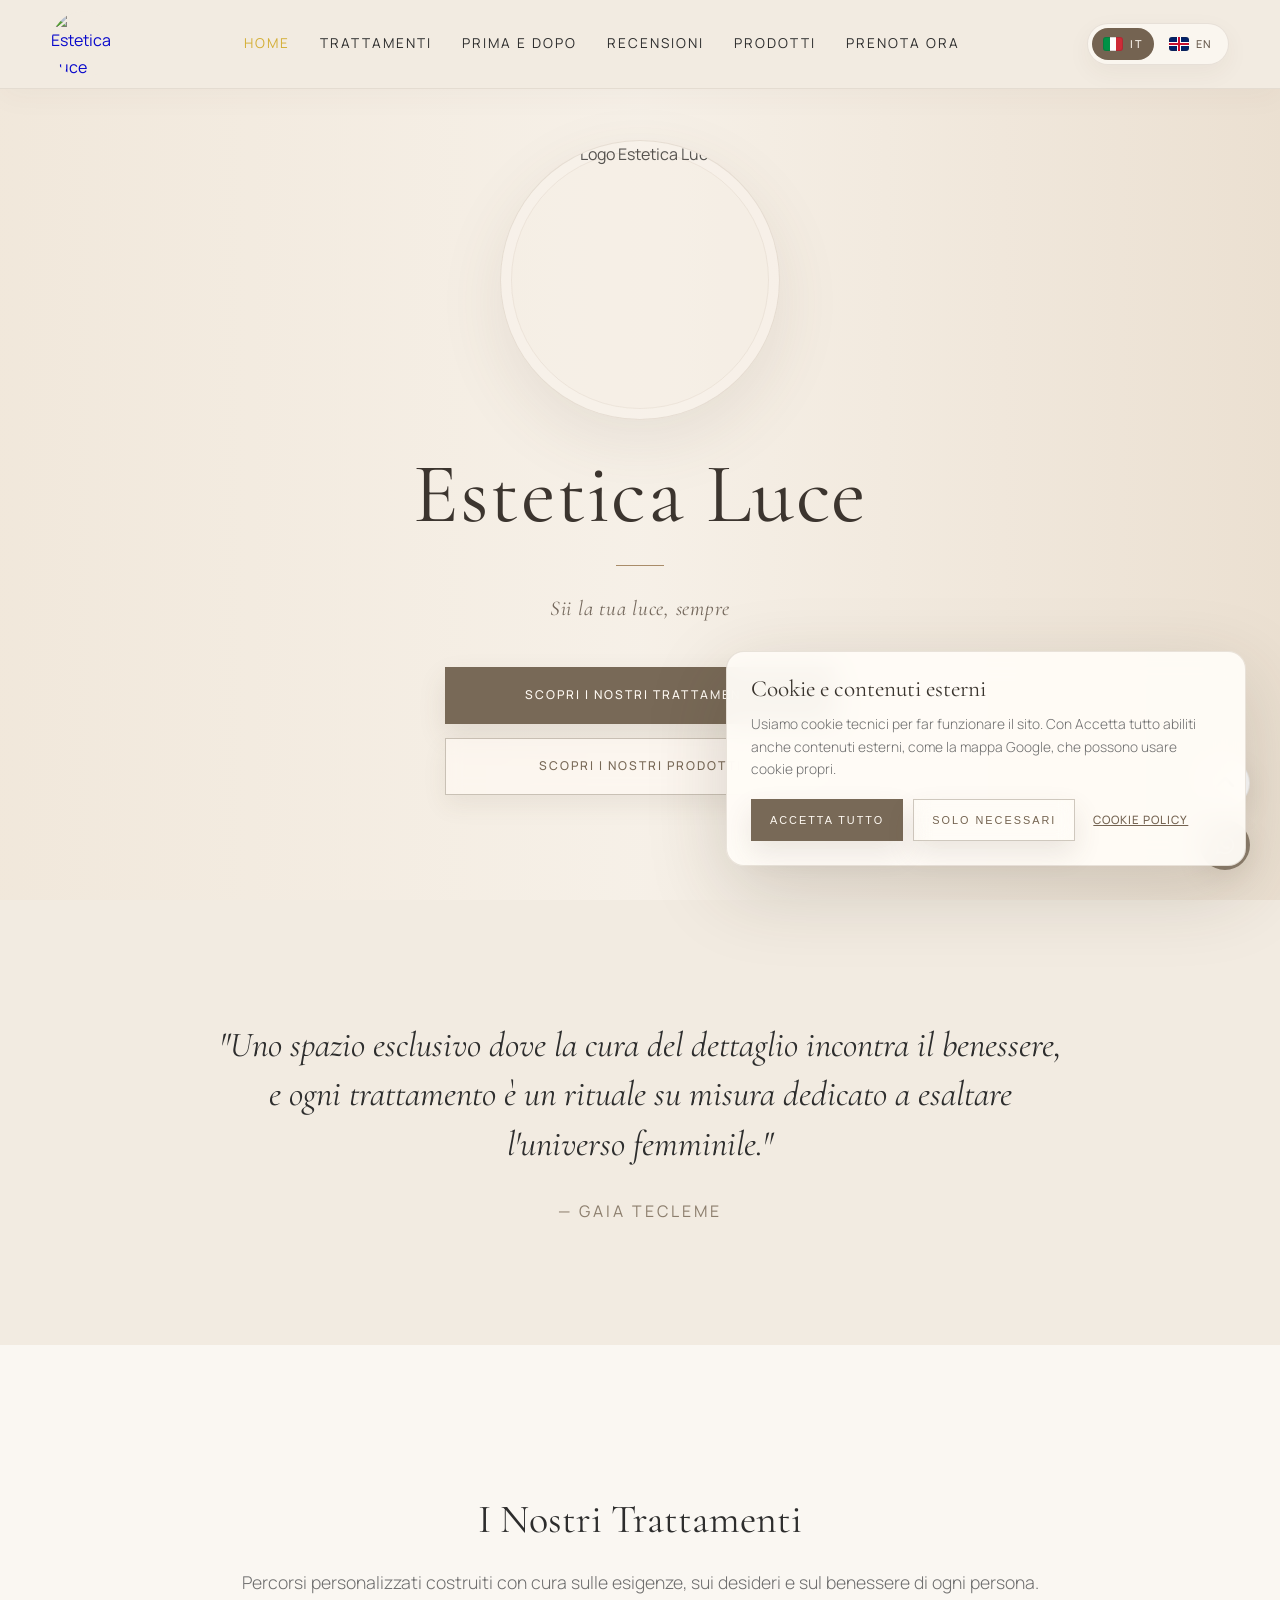
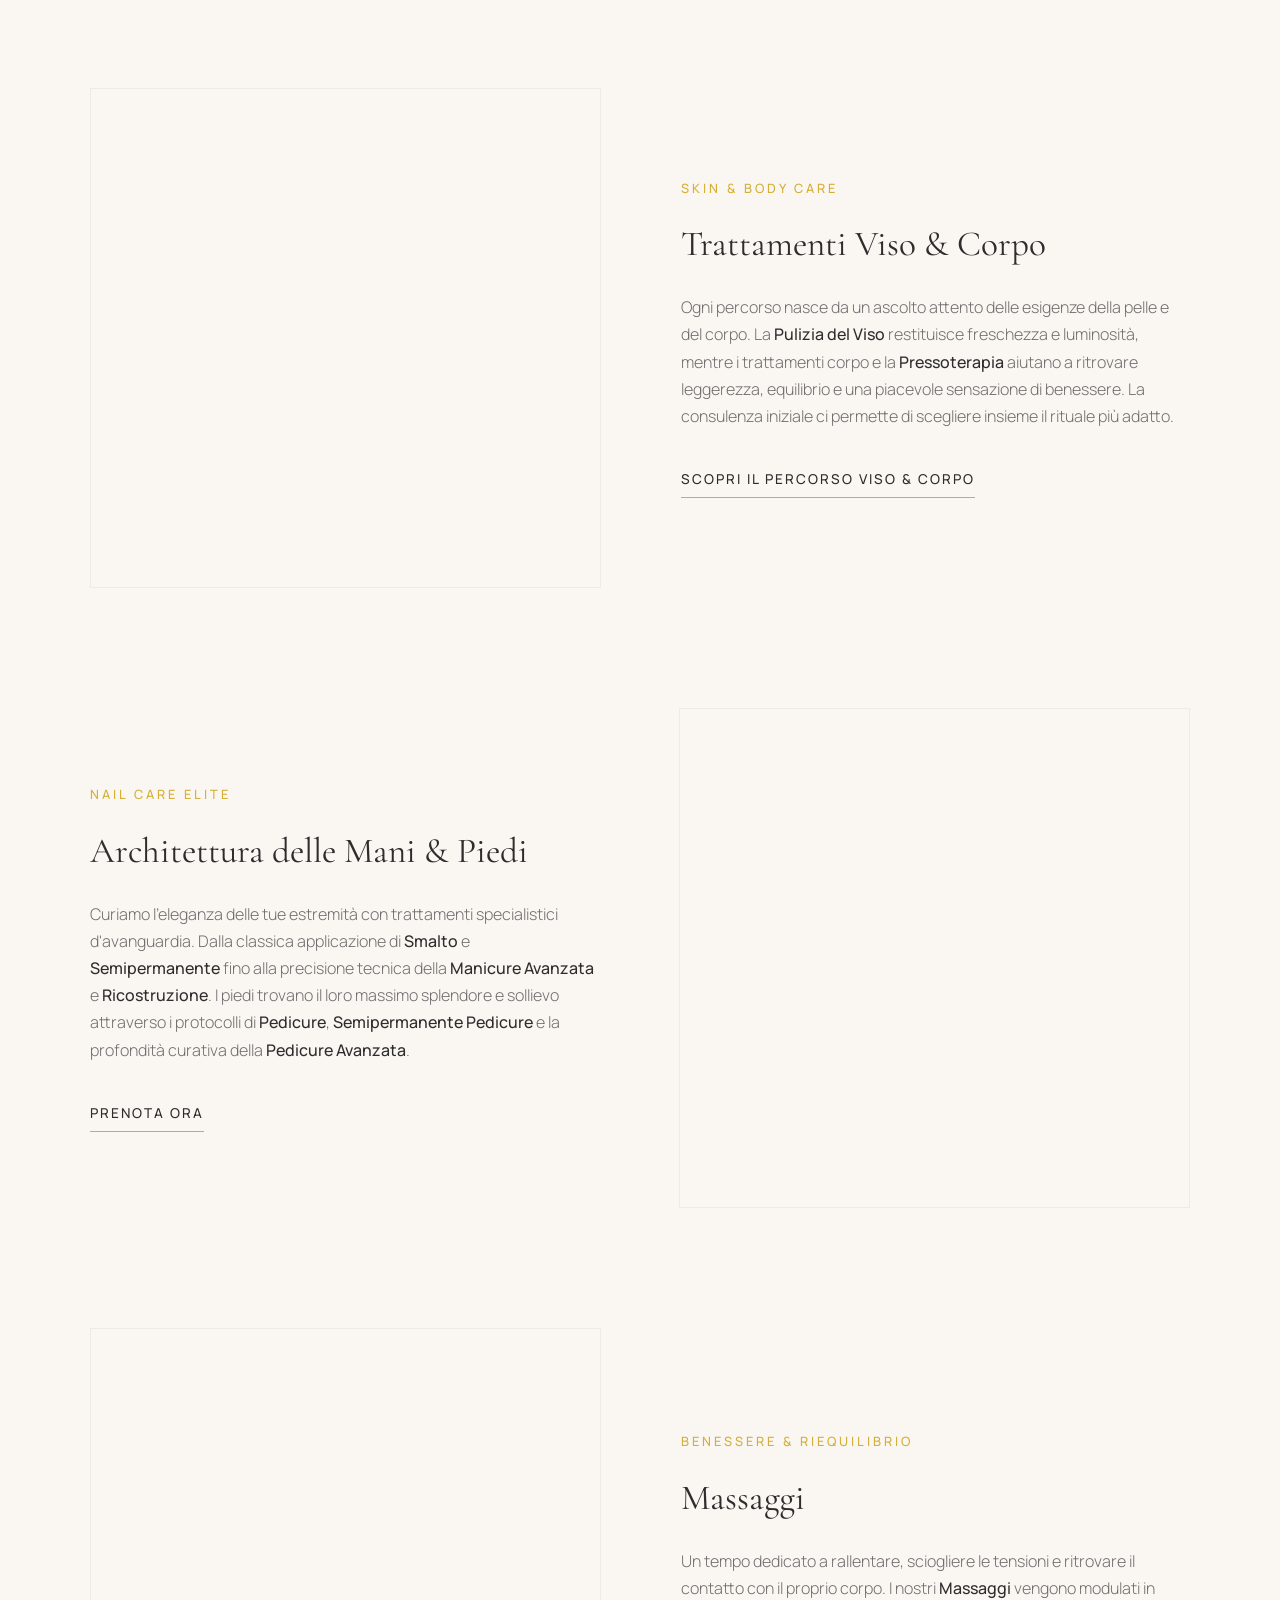
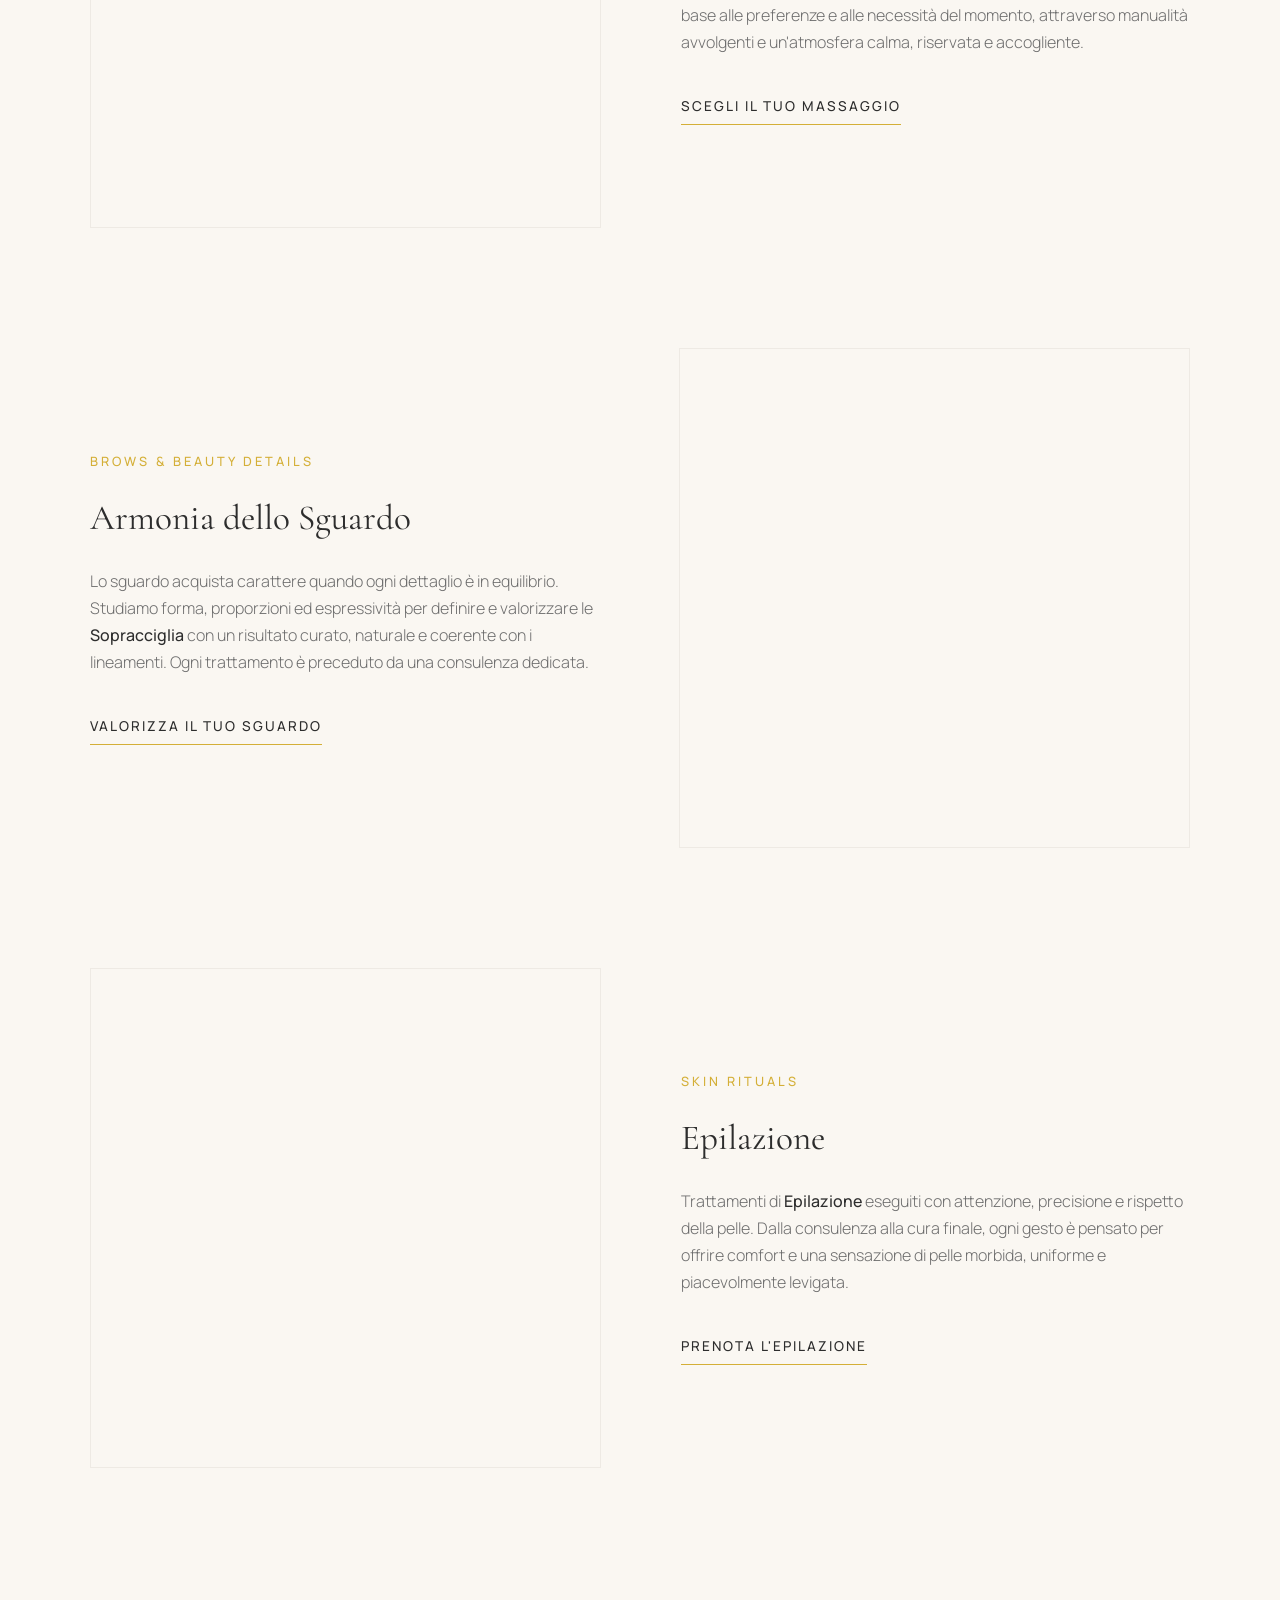
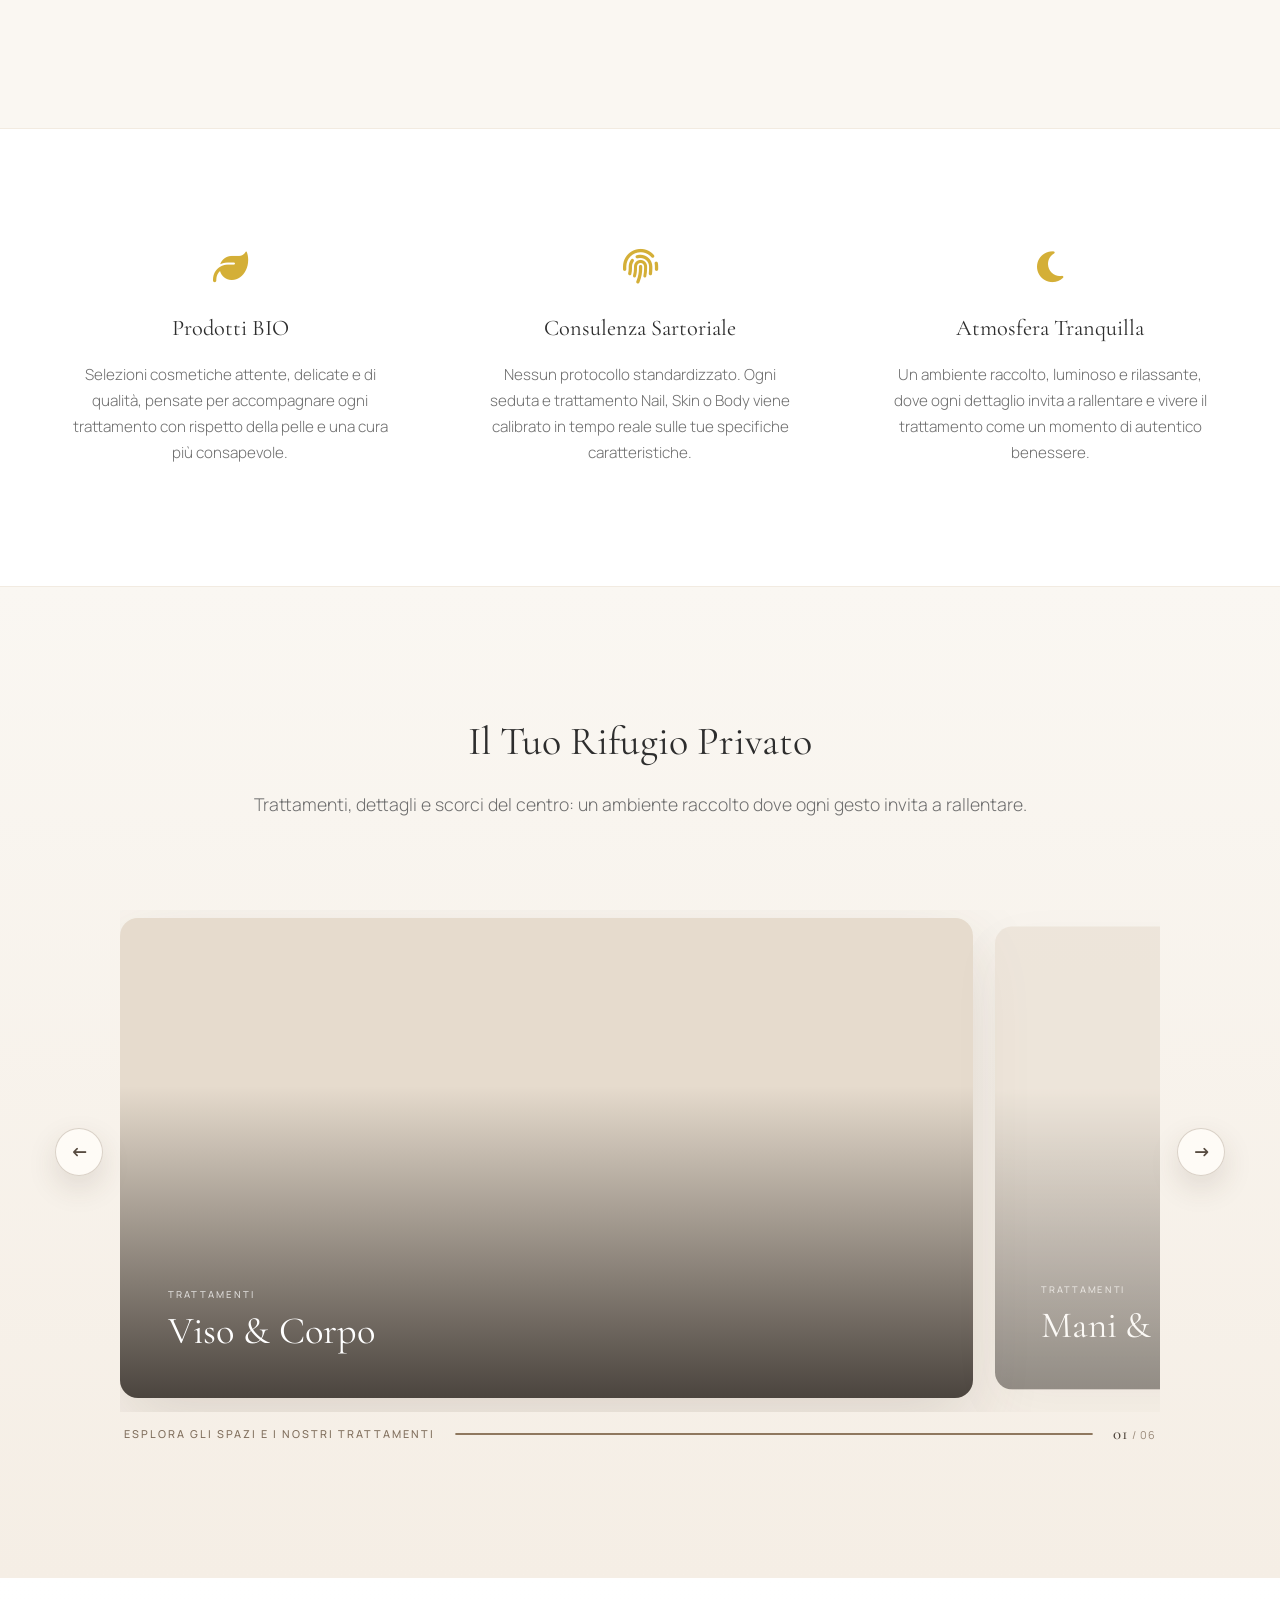
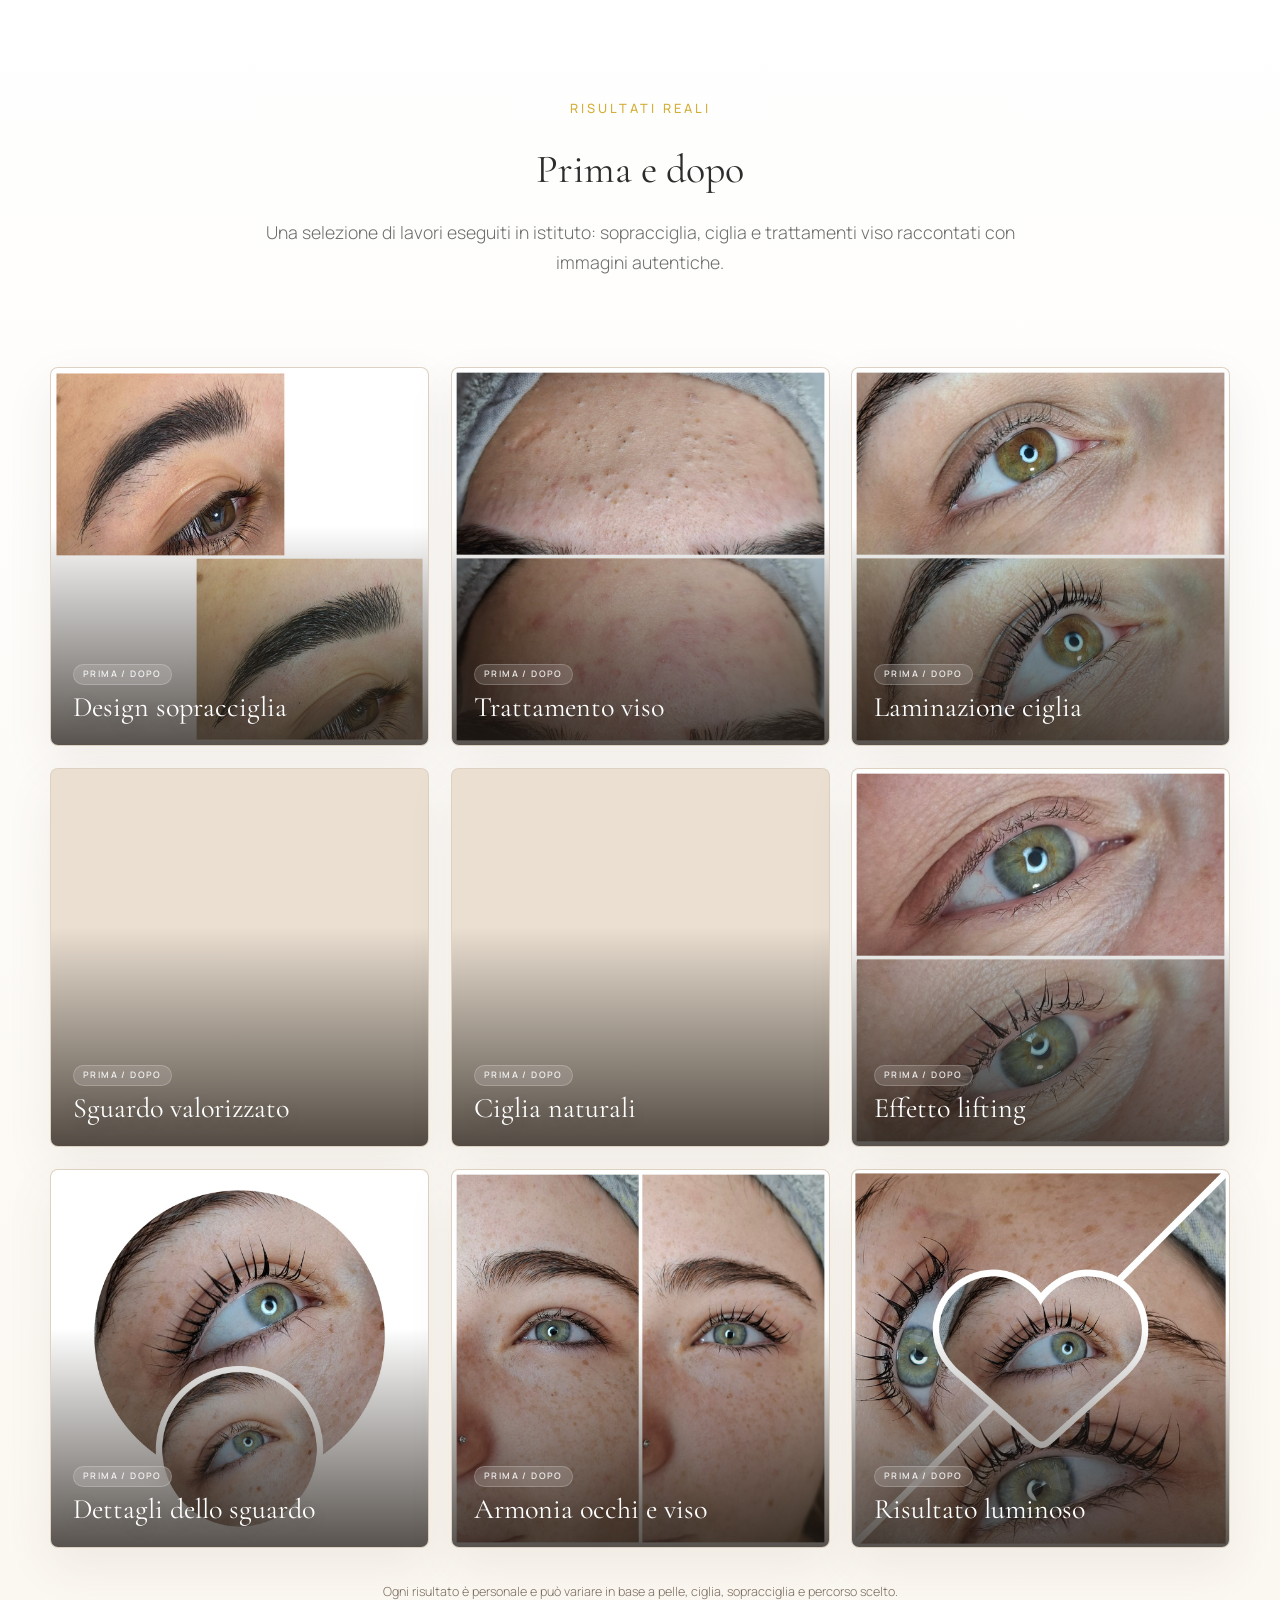
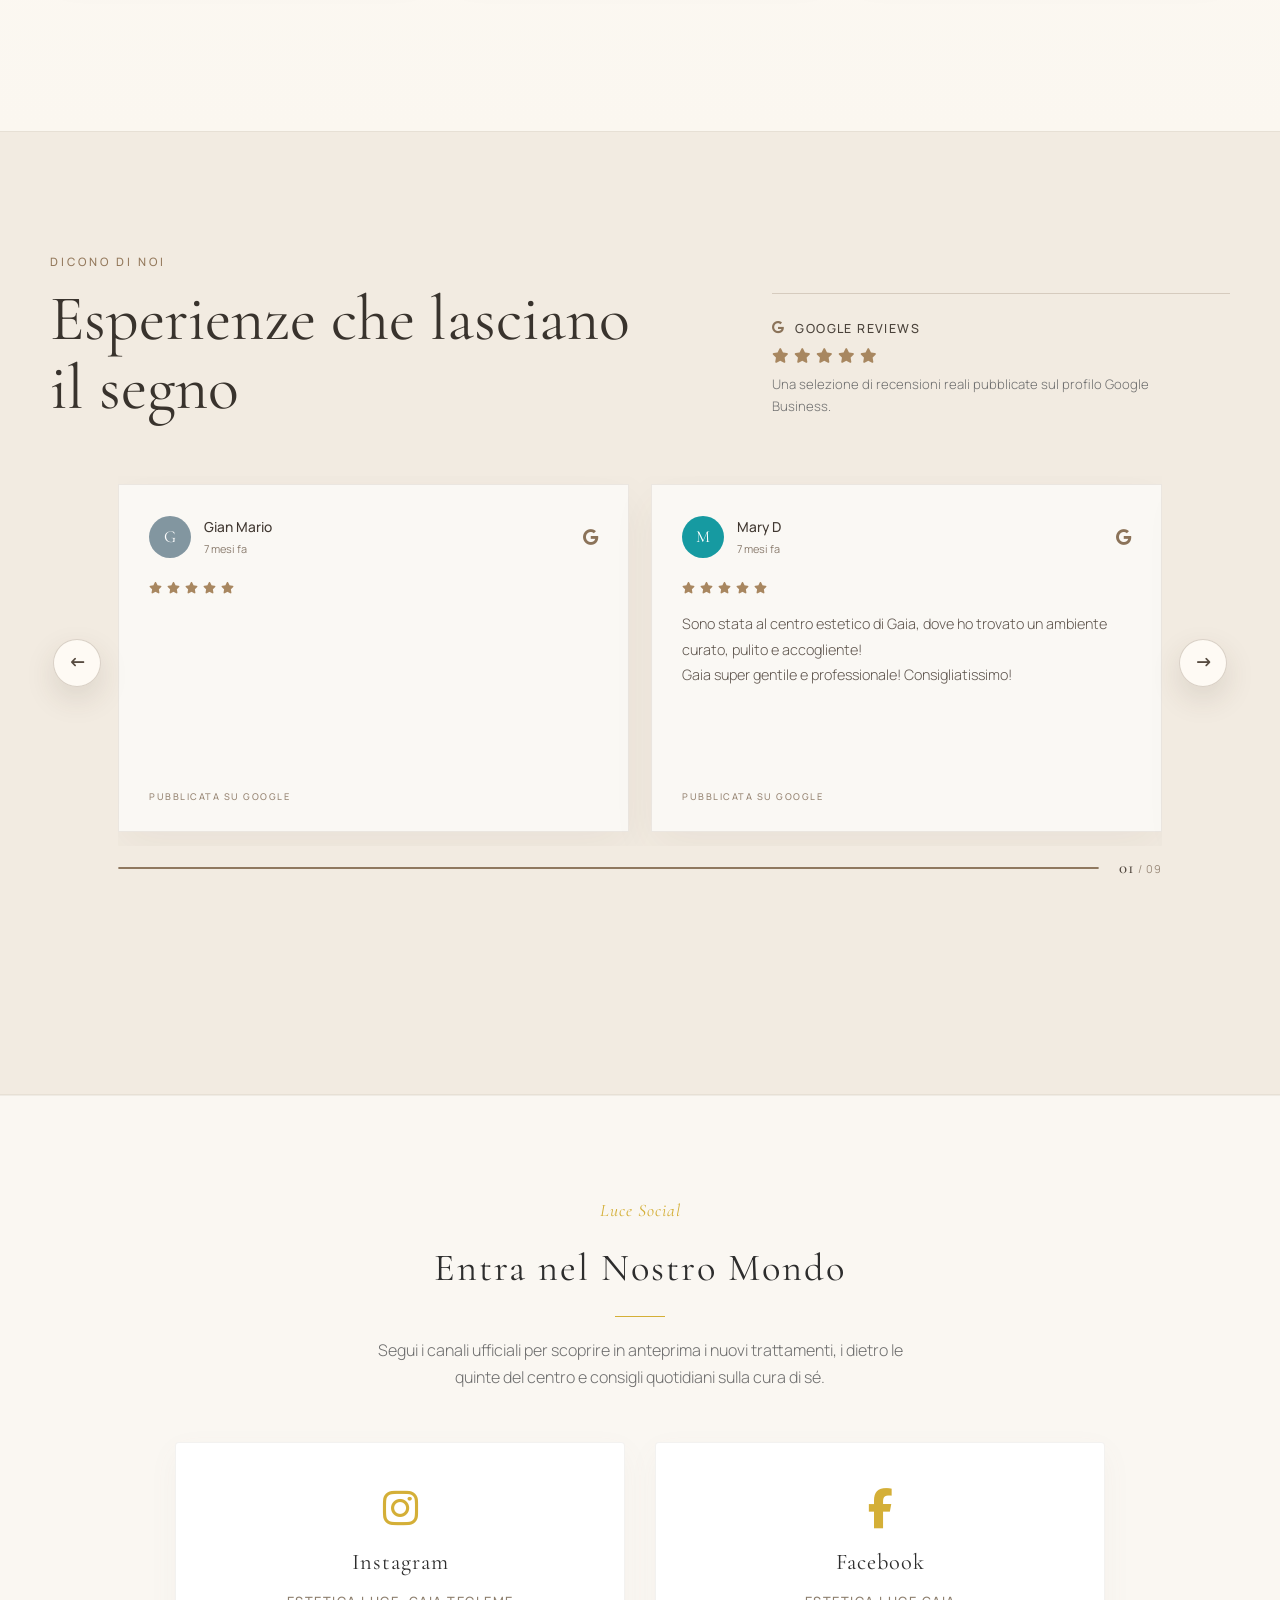
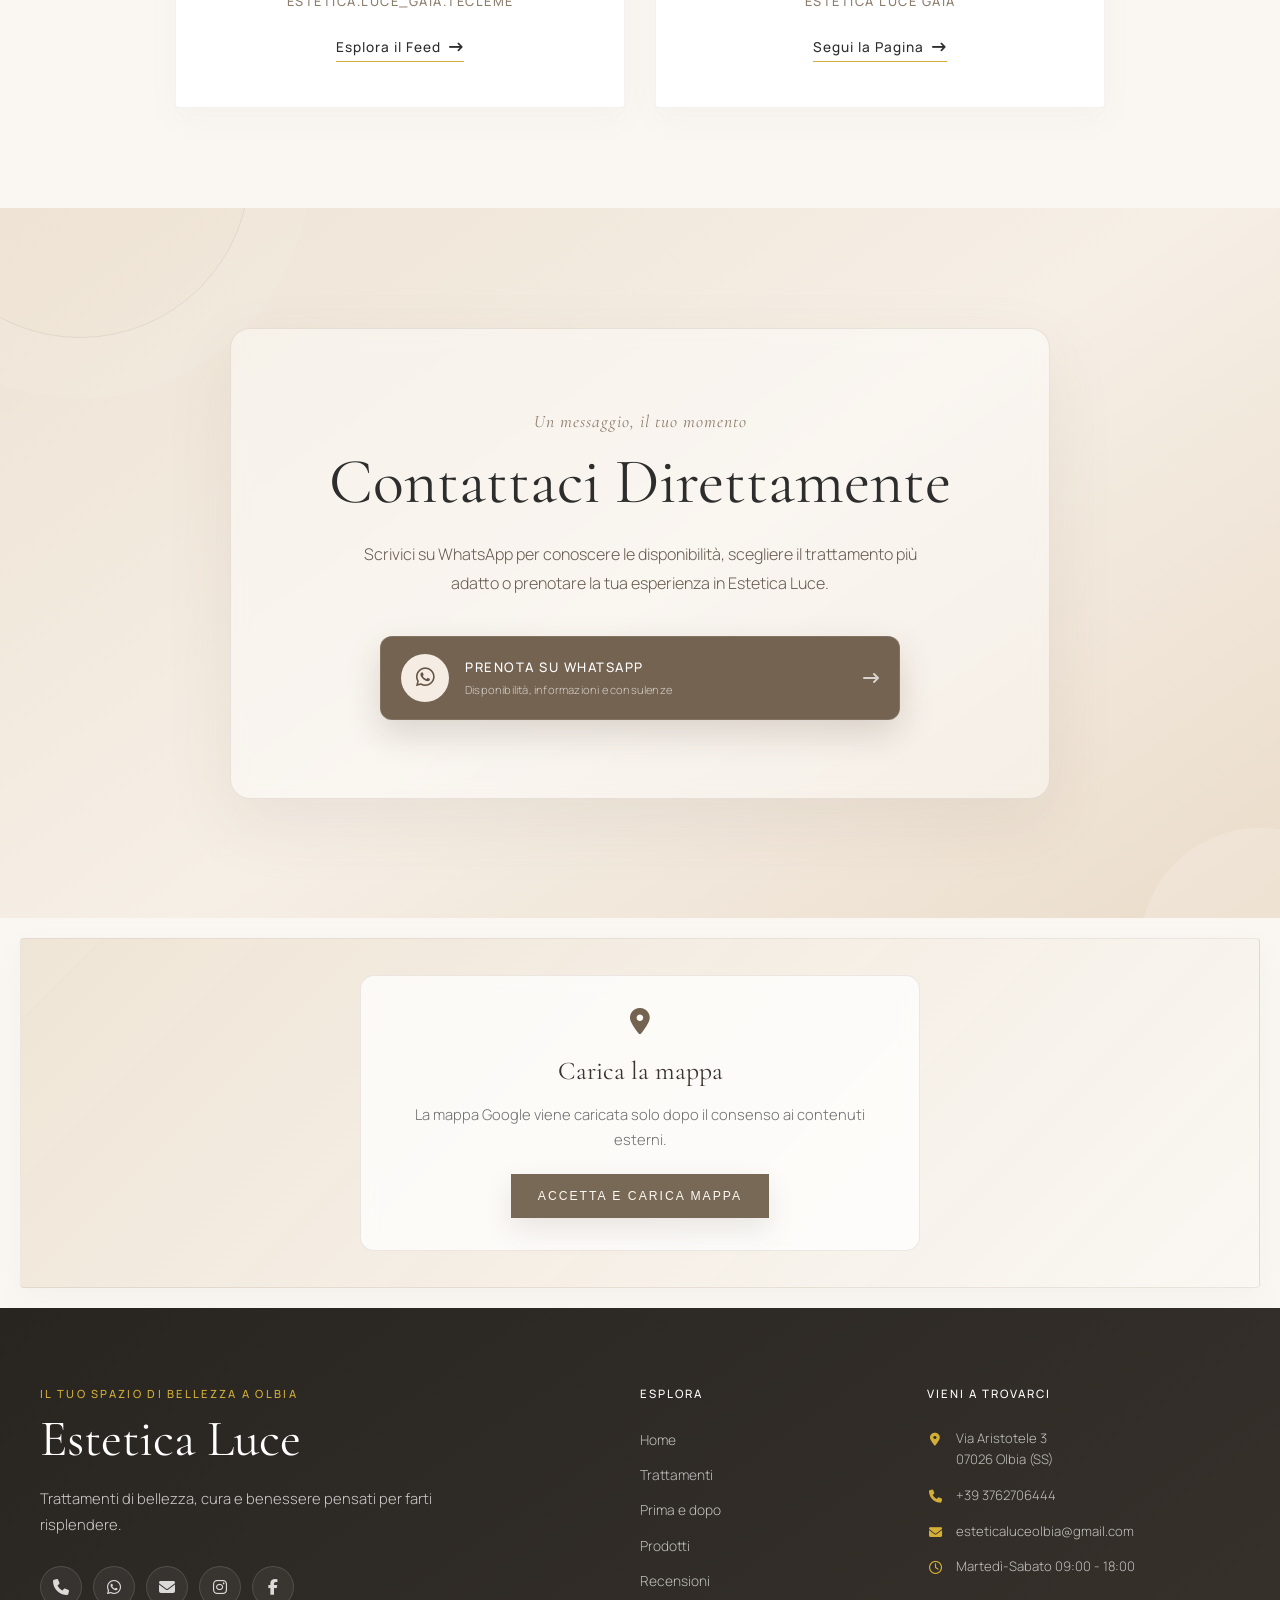
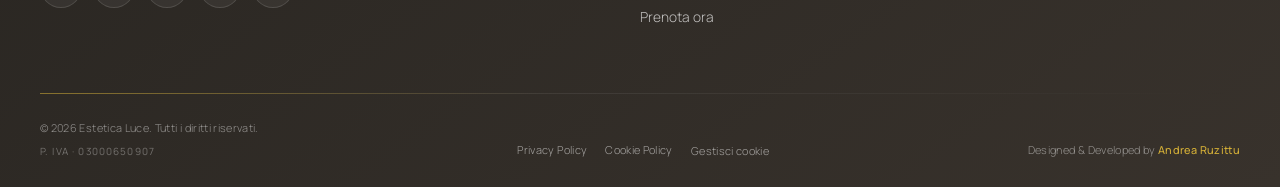
==== commit e7a4f545: "nuove immagini e sezione marzia clinic" ====
--- a/index.html
+++ b/index.html
@@ -4,11 +4,129 @@
 <head>
     <meta charset="UTF-8">
     <meta name="viewport" content="width=device-width, initial-scale=1.0">
-    <title>Estetica Luce | Gaia Tecleme</title>
+    <title>Estetica Luce | Centro estetico a Olbia</title>
+    <meta name="description"
+        content="Centro estetico a Olbia per trattamenti viso e corpo, manicure, pedicure, epilazione, massaggi e percorsi di benessere firmati Gaia Tecleme.">
+    <meta name="author" content="Estetica Luce di Gaia Tecleme">
+    <meta name="robots" content="index, follow">
+    <!-- Icone relative: funzionano in locale, GitHub Pages e dominio finale. Le immagini social restano temporaneamente su GitHub Pages finche esteticaluce.it non e online. -->
+    <meta name="theme-color" content="#F2EBE1">
+    <meta name="application-name" content="Estetica Luce">
+    <meta name="apple-mobile-web-app-title" content="Estetica Luce">
+    <link rel="icon" href="favicon.ico" sizes="any">
+    <link rel="icon" type="image/png" sizes="32x32" href="favicon-32x32.png">
+    <link rel="icon" type="image/png" sizes="16x16" href="favicon-16x16.png">
+    <link rel="apple-touch-icon" sizes="180x180" href="apple-touch-icon.png">
+    <link rel="manifest" href="manifest.webmanifest">
+    <link rel="canonical" href="https://esteticaluce.it/">
+    <link rel="alternate" hreflang="it" href="https://esteticaluce.it/">
+    <link rel="alternate" hreflang="en" href="https://esteticaluce.it/en/">
+    <link rel="alternate" hreflang="x-default" href="https://esteticaluce.it/">
+    <meta property="og:type" content="website">
+    <meta property="og:locale" content="it_IT">
+    <meta property="og:locale:alternate" content="en_GB">
+    <meta property="og:site_name" content="Estetica Luce">
+    <meta property="og:title" content="Estetica Luce | Centro estetico a Olbia">
+    <meta property="og:description"
+        content="Centro estetico a Olbia per trattamenti viso e corpo, manicure, pedicure, epilazione, massaggi e percorsi di benessere firmati Gaia Tecleme.">
+    <meta property="og:url" content="https://esteticaluce.it/">
+    <meta property="og:image" content="https://andrearuz97.github.io/Estetica_Luce_2/assets/img/og-estetica-luce.png">
+    <meta property="og:image:secure_url" content="https://andrearuz97.github.io/Estetica_Luce_2/assets/img/og-estetica-luce.png">
+    <meta property="og:image:type" content="image/png">
+    <meta property="og:image:width" content="1200">
+    <meta property="og:image:height" content="630">
+    <meta property="og:image:alt" content="Logo Estetica Luce di Gaia Tecleme">
+    <meta name="twitter:card" content="summary_large_image">
+    <meta name="twitter:title" content="Estetica Luce | Centro estetico a Olbia">
+    <meta name="twitter:description"
+        content="Trattamenti estetici, cura e benessere a Olbia in uno spazio riservato e luminoso.">
+    <meta name="twitter:image" content="https://andrearuz97.github.io/Estetica_Luce_2/assets/img/og-estetica-luce.png">
+    <meta name="twitter:image:alt" content="Logo Estetica Luce di Gaia Tecleme">
+    <script type="application/ld+json">
+        {
+            "@context": "https://schema.org",
+            "@graph": [
+                {
+                    "@type": "BeautySalon",
+                    "@id": "https://esteticaluce.it/#beautysalon",
+                    "name": "Estetica Luce",
+                    "legalName": "Estetica Luce di Gaia Tecleme",
+                    "url": "https://esteticaluce.it/",
+                    "logo": "https://andrearuz97.github.io/Estetica_Luce_2/apple-touch-icon.png",
+                    "image": "https://andrearuz97.github.io/Estetica_Luce_2/assets/img/og-estetica-luce.png",
+                    "description": "Centro estetico a Olbia per trattamenti viso e corpo, manicure, pedicure, epilazione, massaggi e percorsi di benessere.",
+                    "telephone": "+393762706444",
+                    "email": "esteticaluceolbia@gmail.com",
+                    "address": {
+                        "@type": "PostalAddress",
+                        "streetAddress": "Via Aristotele 3",
+                        "postalCode": "07026",
+                        "addressLocality": "Olbia",
+                        "addressRegion": "SS",
+                        "addressCountry": "IT"
+                    },
+                    "geo": {
+                        "@type": "GeoCoordinates",
+                        "latitude": 40.9193264,
+                        "longitude": 9.4842186
+                    },
+                    "hasMap": "https://maps.google.com/?q=Via+Aristotele+3,+Olbia+SS",
+                    "openingHoursSpecification": [
+                        {
+                            "@type": "OpeningHoursSpecification",
+                            "dayOfWeek": [
+                                "Tuesday",
+                                "Wednesday",
+                                "Thursday",
+                                "Friday",
+                                "Saturday"
+                            ],
+                            "opens": "09:00",
+                            "closes": "18:00"
+                        }
+                    ],
+                    "areaServed": [
+                        "Olbia",
+                        "Gallura",
+                        "Costa Smeralda",
+                        "Sardegna nord"
+                    ],
+                    "sameAs": [
+                        "https://www.instagram.com/estetica.luce_gaia.tecleme/",
+                        "https://www.facebook.com/people/Estetica-Luce/61568919237846/"
+                    ]
+                },
+                {
+                    "@type": "WebSite",
+                    "@id": "https://esteticaluce.it/#website",
+                    "url": "https://esteticaluce.it/",
+                    "name": "Estetica Luce",
+                    "inLanguage": "it-IT",
+                    "publisher": {
+                        "@id": "https://esteticaluce.it/#beautysalon"
+                    }
+                },
+                {
+                    "@type": "WebPage",
+                    "@id": "https://esteticaluce.it/#webpage",
+                    "url": "https://esteticaluce.it/",
+                    "name": "Estetica Luce | Centro estetico a Olbia",
+                    "description": "Centro estetico a Olbia per trattamenti viso e corpo, manicure, pedicure, epilazione, massaggi e percorsi di benessere firmati Gaia Tecleme.",
+                    "inLanguage": "it-IT",
+                    "isPartOf": {
+                        "@id": "https://esteticaluce.it/#website"
+                    },
+                    "about": {
+                        "@id": "https://esteticaluce.it/#beautysalon"
+                    }
+                }
+            ]
+        }
+    </script>
     <link rel="preconnect" href="https://fonts.googleapis.com">
     <link rel="preconnect" href="https://fonts.gstatic.com" crossorigin>
     <link
-        href="https://fonts.googleapis.com/css2?family=Playfair+Display:ital,wght=0,400;0,500;0,600;1,400&family=Montserrat:wght=200;300;400;500&display=swap"
+        href="https://fonts.googleapis.com/css2?family=Cormorant+Garamond:ital,wght@0,400;0,500;0,600;1,400&family=Manrope:wght@300;400;500;600&display=swap"
         rel="stylesheet">
     <link rel="stylesheet" href="https://cdnjs.cloudflare.com/ajax/libs/font-awesome/6.5.1/css/all.min.css">
     <link rel="stylesheet" href="assets/style/style.css">
@@ -22,8 +140,8 @@
         </a>
         <nav class="nav-links">
             <a href="#home">Home</a>
-            <a href="#filosofia">Filosofia</a>
             <a href="#esperienze">Trattamenti</a>
+            <a href="#prima-dopo">Prima e Dopo</a>
             <a href="#recensioni">Recensioni</a>
             <a href="prodotti/index.html">Prodotti</a>
             <a href="#contatti">Prenota Ora</a>
@@ -231,6 +349,101 @@
         </div>
     </section>
 
+    <section id="prima-dopo" class="before-after-section">
+        <div class="section-header">
+            <span class="ritual-category">Risultati reali</span>
+            <h2>Prima e dopo</h2>
+            <p>Una selezione di lavori eseguiti in istituto: sopracciglia, ciglia e trattamenti viso raccontati con
+                immagini autentiche.</p>
+        </div>
+
+        <div class="before-after-grid" aria-label="Galleria prima e dopo">
+            <figure class="before-after-card">
+                <img src="assets/img/before-after/before-after-01.jpg"
+                    alt="Collage prima e dopo di un trattamento sopracciglia" loading="lazy" decoding="async">
+                <figcaption>
+                    <span>Prima / Dopo</span>
+                    <h3>Design sopracciglia</h3>
+                </figcaption>
+            </figure>
+
+            <figure class="before-after-card">
+                <img src="assets/img/before-after/before-after-02.jpg"
+                    alt="Collage prima e dopo di un trattamento viso" loading="lazy" decoding="async">
+                <figcaption>
+                    <span>Prima / Dopo</span>
+                    <h3>Trattamento viso</h3>
+                </figcaption>
+            </figure>
+
+            <figure class="before-after-card">
+                <img src="assets/img/before-after/before-after-03.jpg"
+                    alt="Collage prima e dopo di un trattamento ciglia" loading="lazy" decoding="async">
+                <figcaption>
+                    <span>Prima / Dopo</span>
+                    <h3>Laminazione ciglia</h3>
+                </figcaption>
+            </figure>
+
+            <figure class="before-after-card">
+                <img src="assets/img/before-after/before-after-04.jpg"
+                    alt="Prima e dopo per valorizzazione dello sguardo" loading="lazy" decoding="async">
+                <figcaption>
+                    <span>Prima / Dopo</span>
+                    <h3>Sguardo valorizzato</h3>
+                </figcaption>
+            </figure>
+
+            <figure class="before-after-card">
+                <img src="assets/img/before-after/before-after-05.jpg"
+                    alt="Collage prima e dopo di ciglia naturali valorizzate" loading="lazy" decoding="async">
+                <figcaption>
+                    <span>Prima / Dopo</span>
+                    <h3>Ciglia naturali</h3>
+                </figcaption>
+            </figure>
+
+            <figure class="before-after-card">
+                <img src="assets/img/before-after/before-after-06.jpg"
+                    alt="Prima e dopo di un effetto lifting ciglia" loading="lazy" decoding="async">
+                <figcaption>
+                    <span>Prima / Dopo</span>
+                    <h3>Effetto lifting</h3>
+                </figcaption>
+            </figure>
+
+            <figure class="before-after-card">
+                <img src="assets/img/before-after/before-after-07.jpg"
+                    alt="Dettaglio prima e dopo dello sguardo" loading="lazy" decoding="async">
+                <figcaption>
+                    <span>Prima / Dopo</span>
+                    <h3>Dettagli dello sguardo</h3>
+                </figcaption>
+            </figure>
+
+            <figure class="before-after-card">
+                <img src="assets/img/before-after/before-after-08.jpg"
+                    alt="Collage prima e dopo per armonia occhi e viso" loading="lazy" decoding="async">
+                <figcaption>
+                    <span>Prima / Dopo</span>
+                    <h3>Armonia occhi e viso</h3>
+                </figcaption>
+            </figure>
+
+            <figure class="before-after-card">
+                <img src="assets/img/before-after/before-after-09.jpg"
+                    alt="Prima e dopo di un trattamento occhi luminoso" loading="lazy" decoding="async">
+                <figcaption>
+                    <span>Prima / Dopo</span>
+                    <h3>Risultato luminoso</h3>
+                </figcaption>
+            </figure>
+        </div>
+
+        <p class="before-after-note">Ogni risultato &egrave; personale e pu&ograve; variare in base a pelle, ciglia,
+            sopracciglia e percorso scelto.</p>
+    </section>
+
     <section id="recensioni" class="reviews-section">
         <div class="reviews-container">
             <div class="reviews-heading">
@@ -520,8 +733,8 @@
                     <h3>Esplora</h3>
                     <nav class="footer-nav" aria-label="Navigazione nel footer">
                         <a href="#home">Home</a>
-                        <a href="#filosofia">Filosofia</a>
                         <a href="#esperienze">Trattamenti</a>
+                        <a href="#prima-dopo">Prima e dopo</a>
                         <a href="prodotti/index.html">Prodotti</a>
                         <a href="#recensioni">Recensioni</a>
                         <a href="#contatti">Prenota ora</a>
--- a/assets/style/style.css
+++ b/assets/style/style.css
@@ -30,7 +30,7 @@
 
 body {
     background-color: var(--bg-cream);
-    font-family: 'Montserrat', sans-serif;
+    font-family: 'Manrope', sans-serif;
     color: var(--dark-text);
     line-height: 1.7;
     overflow-x: hidden;
@@ -74,9 +74,9 @@
 
 /* Typography Global */
 h1, h2, h3 {
-    font-family: 'Playfair Display', serif;
+    font-family: 'Cormorant Garamond', serif;
     font-weight: 400;
-    letter-spacing: -0.5px;
+    letter-spacing: 0;
 }
 
 /* Layout Containers */
@@ -100,6 +100,31 @@
     font-size: 1.1rem;
     color: var(--light-text);
     font-weight: 300;
+}
+
+/* Soft luxury scroll reveal */
+.reveal-on-scroll {
+    opacity: 0;
+    transform: translate3d(0, 16px, 0);
+    transition:
+        opacity 0.6s ease-out,
+        transform 0.6s cubic-bezier(0.22, 1, 0.36, 1);
+    transition-delay: var(--reveal-delay, 0ms);
+    will-change: opacity, transform;
+}
+
+.reveal-on-scroll.is-revealed {
+    opacity: 1;
+    transform: translate3d(0, 0, 0);
+}
+
+@media (prefers-reduced-motion: reduce) {
+    .reveal-on-scroll {
+        opacity: 1;
+        filter: none;
+        transform: none;
+        transition: none;
+    }
 }
 
 /* ==========================================================================
@@ -130,7 +155,7 @@
     align-items: center;
     padding: 11px clamp(24px, 4vw, 56px);
     z-index: 1000;
-    background-color: rgba(242, 235, 225, 0.88);
+    background-color: var(--bg-beige);
     backdrop-filter: blur(16px);
     border-bottom: 1px solid rgba(111, 92, 70, 0.1);
     box-shadow: 0 8px 30px rgba(80, 65, 47, 0.035);
@@ -147,12 +172,6 @@
     text-decoration: none;
     background: var(--bg-beige);
     border-radius: 50%;
-    transition: var(--transition-smooth);
-}
-
-.logo-link:hover {
-    opacity: 0.78;
-    transform: translateY(-1px);
 }
 
 .navbar-logo {
@@ -334,7 +353,6 @@
     overflow: hidden;
     isolation: isolate;
     box-shadow: 0 22px 65px rgba(100, 79, 56, 0.1), inset 0 0 0 10px rgba(255, 255, 255, 0.13);
-    transition: var(--transition-smooth);
 }
 
 .logo-container-fluid::after {
@@ -345,11 +363,6 @@
     border-radius: inherit;
     pointer-events: none;
     z-index: 2;
-}
-
-.logo-container-fluid:hover {
-    transform: translateY(-4px);
-    box-shadow: 0 28px 72px rgba(100, 79, 56, 0.14), inset 0 0 0 10px rgba(255, 255, 255, 0.16);
 }
 
 .hero-brand-logo {
@@ -383,7 +396,7 @@
     max-width: 620px;
     margin: 0 auto 40px;
     color: #75695d;
-    font-family: 'Playfair Display', serif;
+    font-family: 'Cormorant Garamond', serif;
     font-size: clamp(1.08rem, 2vw, 1.32rem);
     font-style: italic;
     font-weight: 400;
@@ -449,7 +462,7 @@
 }
 
 .manifesto-quote {
-    font-family: 'Playfair Display', serif;
+    font-family: 'Cormorant Garamond', serif;
     font-size: 2.2rem;
     font-style: italic;
     line-height: 1.4;
@@ -610,7 +623,7 @@
 
 .gallery-counter strong {
     color: #50463d;
-    font-family: 'Playfair Display', serif;
+    font-family: 'Cormorant Garamond', serif;
     font-size: 1.05rem;
     font-weight: 500;
 }
@@ -797,6 +810,105 @@
     to { transform: scaleX(1); }
 }
 
+/* --- Before / After Section --- */
+.before-after-section {
+    padding: 120px 50px 128px;
+    background:
+        linear-gradient(180deg, var(--white) 0%, #fbf7f0 100%);
+}
+
+.before-after-section .section-header {
+    max-width: 820px;
+    margin-right: auto;
+    margin-left: auto;
+}
+
+.before-after-grid {
+    display: grid;
+    grid-template-columns: repeat(3, minmax(0, 1fr));
+    gap: 22px;
+    max-width: 1220px;
+    margin: 0 auto;
+}
+
+.before-after-card {
+    position: relative;
+    aspect-ratio: 1 / 1;
+    overflow: hidden;
+    background: #eadfd1;
+    border: 1px solid rgba(126, 105, 81, 0.12);
+    border-radius: 8px;
+    box-shadow: 0 18px 48px rgba(83, 65, 45, 0.08);
+    transition: var(--transition-smooth);
+}
+
+.before-after-card::after {
+    content: '';
+    position: absolute;
+    inset: 42% 0 0;
+    background: linear-gradient(to bottom, transparent, rgba(36, 29, 23, 0.76));
+    pointer-events: none;
+}
+
+.before-after-card img {
+    display: block;
+    width: 100%;
+    height: 100%;
+    object-fit: cover;
+    transition: transform 0.8s ease;
+}
+
+.before-after-card:hover {
+    transform: translateY(-5px);
+    box-shadow: 0 26px 62px rgba(83, 65, 45, 0.13);
+}
+
+.before-after-card:hover img {
+    transform: scale(1.035);
+}
+
+.before-after-card figcaption {
+    position: absolute;
+    z-index: 1;
+    right: 22px;
+    bottom: 22px;
+    left: 22px;
+    color: var(--white);
+}
+
+.before-after-card figcaption span {
+    display: inline-flex;
+    margin-bottom: 8px;
+    padding: 5px 9px;
+    color: rgba(255, 255, 255, 0.86);
+    background: rgba(255, 255, 255, 0.14);
+    border: 1px solid rgba(255, 255, 255, 0.2);
+    border-radius: 999px;
+    font-size: 0.56rem;
+    font-weight: 600;
+    letter-spacing: 1.4px;
+    line-height: 1;
+    text-transform: uppercase;
+    backdrop-filter: blur(10px);
+}
+
+.before-after-card figcaption h3 {
+    color: var(--white);
+    font-size: clamp(1.45rem, 2.2vw, 2rem);
+    line-height: 1.05;
+    text-shadow: 0 4px 18px rgba(0, 0, 0, 0.2);
+}
+
+.before-after-note {
+    max-width: 760px;
+    margin: 34px auto 0;
+    color: #7a6c5f;
+    font-size: 0.78rem;
+    font-weight: 300;
+    line-height: 1.7;
+    text-align: center;
+}
+
 /* --- Google Reviews --- */
 .reviews-section {
     background: var(--bg-beige);
@@ -939,7 +1051,7 @@
     border-radius: 50%;
     background: #ded0bd;
     color: #695744;
-    font-family: 'Playfair Display', serif;
+    font-family: 'Cormorant Garamond', serif;
     font-size: 1.05rem;
     line-height: 1;
 }
@@ -971,7 +1083,7 @@
 
 .review-card-top h3 {
     color: #403831;
-    font-family: 'Montserrat', sans-serif;
+    font-family: 'Manrope', sans-serif;
     font-size: 0.86rem;
     font-weight: 500;
     letter-spacing: 0;
@@ -991,7 +1103,7 @@
 
 .review-card > p {
     color: #5f564e;
-    font-family: 'Montserrat', sans-serif;
+    font-family: 'Manrope', sans-serif;
     font-size: 0.9rem;
     font-style: normal;
     font-weight: 300;
@@ -1065,7 +1177,7 @@
 
 .social-subtitle {
     color: var(--accent-gold);
-    font-family: 'Playfair Display', serif;
+    font-family: 'Cormorant Garamond', serif;
     font-style: italic;
     font-size: 1.1rem;
     letter-spacing: 1px;
@@ -1176,7 +1288,7 @@
     padding: 160px 50px 88px;
     background:
         linear-gradient(90deg, rgba(41, 36, 31, 0.62) 0%, rgba(79, 64, 48, 0.34) 48%, rgba(248, 240, 228, 0.62) 100%),
-        url('../img/Smalti.jpg') center 48% / cover no-repeat;
+        url('../img/20260620_184953.jpg') center 48% / cover no-repeat;
 }
 
 .products-hero::after {
@@ -1254,7 +1366,7 @@
 }
 
 .products-intro-copy h2,
-.products-routine-copy h2 {
+.marzia-products-intro h2 {
     margin-bottom: 24px;
     color: #39332d;
     font-size: clamp(2.3rem, 5vw, 4.3rem);
@@ -1262,12 +1374,13 @@
 }
 
 .products-intro-copy p,
-.products-routine-copy p {
+.marzia-products-intro p {
     color: var(--light-text);
     font-weight: 300;
 }
 
-.products-intro-copy p + p {
+.products-intro-copy p + p,
+.marzia-products-intro p + p {
     margin-top: 18px;
 }
 
@@ -1275,7 +1388,7 @@
     min-height: 520px;
     background:
         linear-gradient(to top, rgba(37, 31, 25, 0.42), rgba(37, 31, 25, 0.06)),
-        url('../img/specchio.jpg') center / cover no-repeat;
+        url('../img/Smalti.jpg') center / cover no-repeat;
     border: 1px solid rgba(126, 105, 81, 0.13);
     box-shadow: 0 24px 70px rgba(86, 66, 45, 0.1);
 }
@@ -1283,6 +1396,10 @@
 .products-categories-section {
     padding: 112px 50px 120px;
     background: var(--white);
+}
+
+.product-sales-section {
+    background: var(--bg-cream);
 }
 
 .product-category-grid {
@@ -1361,57 +1478,122 @@
     text-transform: uppercase;
 }
 
-.products-routine-section {
-    padding: 118px 50px;
-    background: linear-gradient(180deg, var(--bg-cream) 0%, #f1e8dd 100%);
-}
-
-.products-routine-grid {
+.marzia-products-section {
+    padding: 118px 50px 126px;
+    background:
+        linear-gradient(180deg, var(--white) 0%, #fbf7f0 100%);
+}
+
+.marzia-products-intro {
+    max-width: 860px;
+    margin: 0 auto 58px;
+    text-align: center;
+}
+
+.marzia-products-intro h2 {
+    max-width: 790px;
+    margin-right: auto;
+    margin-left: auto;
+}
+
+.marzia-products-intro p {
+    max-width: 740px;
+    margin-right: auto;
+    margin-left: auto;
+}
+
+.marzia-line-grid {
     display: grid;
-    grid-template-columns: minmax(0, 0.85fr) minmax(0, 1.15fr);
-    gap: clamp(50px, 8vw, 90px);
-    align-items: start;
+    grid-template-columns: repeat(3, minmax(0, 1fr));
+    gap: 18px;
     max-width: 1180px;
     margin: 0 auto;
 }
 
-.routine-steps {
-    display: grid;
-    gap: 18px;
-}
-
-.routine-step {
-    display: grid;
-    grid-template-columns: auto 1fr;
-    gap: 20px;
-    padding: 28px;
-    background: rgba(255, 255, 255, 0.58);
+.marzia-line-card {
+    --line-color: #b49266;
+    --line-color-alt: #75685a;
+    --line-soft: #f7efe5;
+    position: relative;
+    display: flex;
+    min-height: 168px;
+    flex-direction: column;
+    justify-content: space-between;
+    overflow: hidden;
+    padding: 28px 24px 24px;
+    background:
+        linear-gradient(180deg, var(--line-soft) 0%, rgba(255, 255, 255, 0.94) 58%, #fffaf4 100%);
     border: 1px solid rgba(126, 105, 81, 0.13);
     border-radius: 8px;
-}
-
-.routine-step-number {
-    display: grid;
-    place-items: center;
-    width: 42px;
-    height: 42px;
-    color: var(--white);
-    background: #746351;
-    border-radius: 50%;
-    font-family: 'Playfair Display', serif;
-    font-size: 1rem;
-}
-
-.routine-step h3 {
-    margin-bottom: 8px;
+    box-shadow: 0 18px 42px rgba(83, 65, 45, 0.065);
+    transition: var(--transition-smooth);
+}
+
+.marzia-line-card::before {
+    content: '';
+    position: absolute;
+    inset: 0 0 auto;
+    height: 6px;
+    background: linear-gradient(90deg, var(--line-color), var(--line-color-alt));
+}
+
+.marzia-line-card::after {
+    content: '';
+    display: block;
+    width: 46px;
+    height: 3px;
+    margin-top: 26px;
+    background: linear-gradient(90deg, var(--line-color), var(--line-color-alt));
+    border-radius: 999px;
+}
+
+.marzia-line-card:hover {
+    transform: translateY(-5px);
+    border-color: rgba(126, 105, 81, 0.2);
+    box-shadow: 0 26px 58px rgba(83, 65, 45, 0.1);
+}
+
+.marzia-line-kicker {
+    display: inline-flex;
+    align-items: center;
+    width: fit-content;
+    min-height: 26px;
+    margin-bottom: 20px;
+    padding: 0 10px;
+    color: #5f5143;
+    background: rgba(255, 255, 255, 0.56);
+    border: 1px solid rgba(126, 105, 81, 0.14);
+    border-left: 3px solid var(--line-color);
+    border-radius: 999px;
+    font-size: 0.62rem;
+    font-weight: 600;
+    letter-spacing: 1.3px;
+    text-transform: uppercase;
+}
+
+.marzia-line-card h3 {
+    margin-bottom: 0;
     color: #39332d;
-    font-size: 1.32rem;
-}
-
-.routine-step p {
-    color: var(--light-text);
-    font-size: 0.92rem;
+    font-size: 1.62rem;
+    line-height: 1.08;
+    overflow-wrap: anywhere;
+}
+
+.marzia-line-card p {
+    color: #665b50;
+    font-size: 0.88rem;
     font-weight: 300;
+    line-height: 1.7;
+}
+
+.marzia-products-note {
+    max-width: 780px;
+    margin: 34px auto 0;
+    color: #7a6c5f;
+    font-size: 0.78rem;
+    font-weight: 300;
+    line-height: 1.7;
+    text-align: center;
 }
 
 .products-cta-band {
@@ -1485,7 +1667,7 @@
 
 .contact-subtitle {
     color: var(--taupe);
-    font-family: 'Playfair Display', serif;
+    font-family: 'Cormorant Garamond', serif;
     font-style: italic;
     font-size: 1.1rem;
     letter-spacing: 1px;
@@ -1621,7 +1803,7 @@
 
 .reviews-counter strong {
     color: #50463d;
-    font-family: 'Playfair Display', serif;
+    font-family: 'Cormorant Garamond', serif;
     font-size: 1.05rem;
     font-weight: 500;
 }
@@ -1833,7 +2015,7 @@
 .footer-info-block h3 {
     margin-bottom: 24px;
     color: var(--white);
-    font-family: 'Montserrat', sans-serif;
+    font-family: 'Manrope', sans-serif;
     font-size: 0.72rem;
     font-weight: 500;
     letter-spacing: 2px;
@@ -2261,10 +2443,11 @@
     .experiences-section, 
     .pillars-section, 
     .gallery-section,
+    .before-after-section,
     .reviews-section,
     .products-intro-section,
     .products-categories-section,
-    .products-routine-section,
+    .marzia-products-section,
     .products-cta-band {
         padding: 80px 30px;
     }
@@ -2307,6 +2490,10 @@
         aspect-ratio: 16 / 10;
     }
 
+    .before-after-grid {
+        grid-template-columns: repeat(2, minmax(0, 1fr));
+    }
+
     .reviews-heading {
         grid-template-columns: 1fr;
         gap: 30px;
@@ -2329,8 +2516,7 @@
         padding: 140px 30px 74px;
     }
 
-    .products-intro-grid,
-    .products-routine-grid {
+    .products-intro-grid {
         grid-template-columns: 1fr;
     }
 
@@ -2339,6 +2525,10 @@
     }
 
     .product-category-grid {
+        grid-template-columns: repeat(2, minmax(0, 1fr));
+    }
+
+    .marzia-line-grid {
         grid-template-columns: repeat(2, minmax(0, 1fr));
     }
 }
@@ -2414,7 +2604,8 @@
 
     .products-intro-section,
     .products-categories-section,
-    .products-routine-section,
+    .before-after-section,
+    .marzia-products-section,
     .products-cta-band {
         padding: 72px 20px;
     }
@@ -2427,13 +2618,22 @@
         grid-template-columns: 1fr;
     }
 
+    .marzia-products-intro {
+        margin-bottom: 42px;
+        text-align: left;
+    }
+
+    .marzia-line-grid {
+        grid-template-columns: 1fr;
+    }
+
+    .marzia-line-card {
+        min-height: auto;
+        padding: 28px 22px;
+    }
+
     .product-category-card {
         min-height: auto;
-    }
-
-    .routine-step {
-        grid-template-columns: 1fr;
-        padding: 24px;
     }
 
     .contact-section {
@@ -2519,6 +2719,29 @@
         font-size: 2rem;
     }
 
+    .before-after-section .section-header {
+        text-align: left;
+    }
+
+    .before-after-grid {
+        grid-template-columns: 1fr;
+        gap: 16px;
+    }
+
+    .before-after-card {
+        border-radius: 8px;
+    }
+
+    .before-after-card figcaption {
+        right: 18px;
+        bottom: 18px;
+        left: 18px;
+    }
+
+    .before-after-card figcaption h3 {
+        font-size: 1.65rem;
+    }
+
     .reviews-heading {
         margin-bottom: 38px;
     }
@@ -2670,16 +2893,6 @@
 
 /* Touch devices: avoid sticky hover states after taps. */
 @media (hover: none), (pointer: coarse) {
-    .logo-link:hover {
-        opacity: 1;
-        transform: none;
-    }
-
-    .logo-container-fluid:hover {
-        transform: none;
-        box-shadow: 0 22px 65px rgba(100, 79, 56, 0.1), inset 0 0 0 10px rgba(255, 255, 255, 0.13);
-    }
-
     .nav-links a:hover {
         color: var(--dark-text);
     }
@@ -2764,6 +2977,12 @@
         box-shadow: 0 16px 38px rgba(83, 65, 45, 0.055);
     }
 
+    .marzia-line-card:hover {
+        transform: none;
+        border-color: rgba(126, 105, 81, 0.13);
+        box-shadow: 0 18px 42px rgba(83, 65, 45, 0.065);
+    }
+
     .btn-whatsapp:hover {
         background: #746351;
         transform: none;
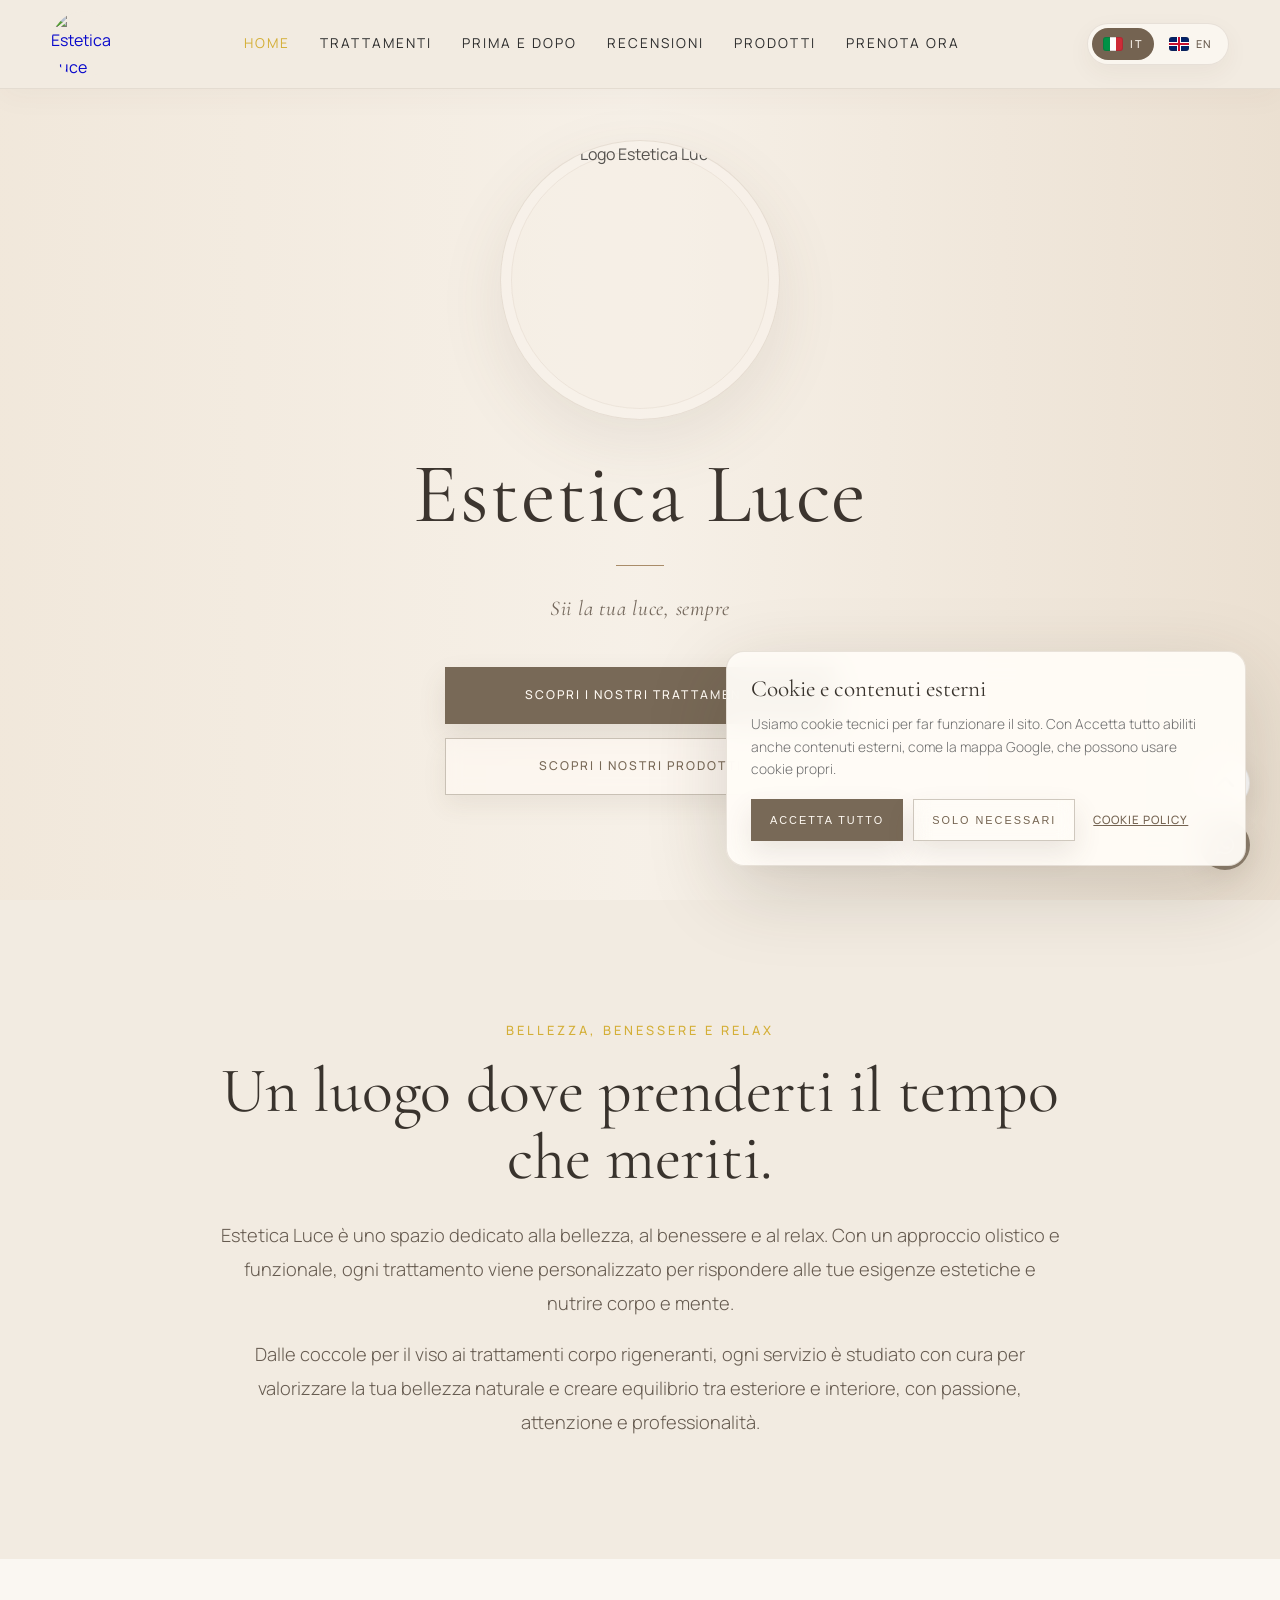
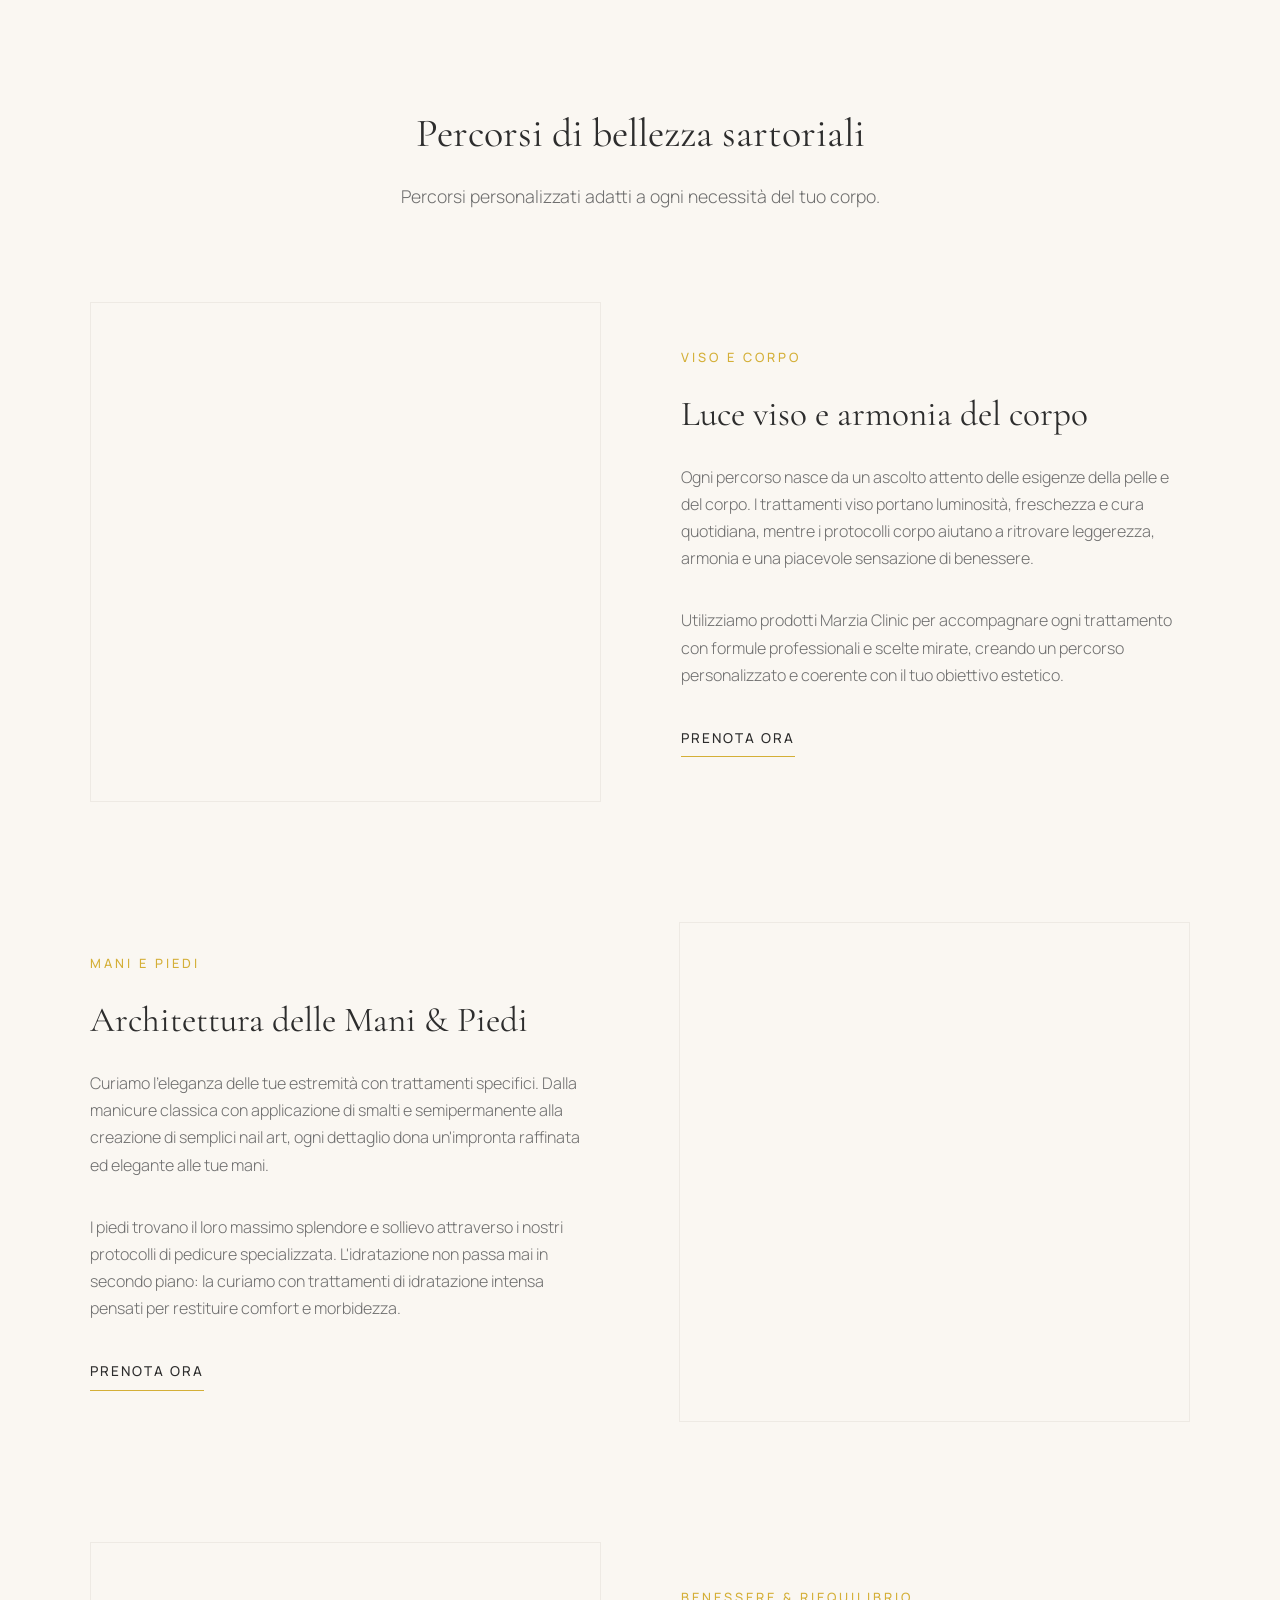
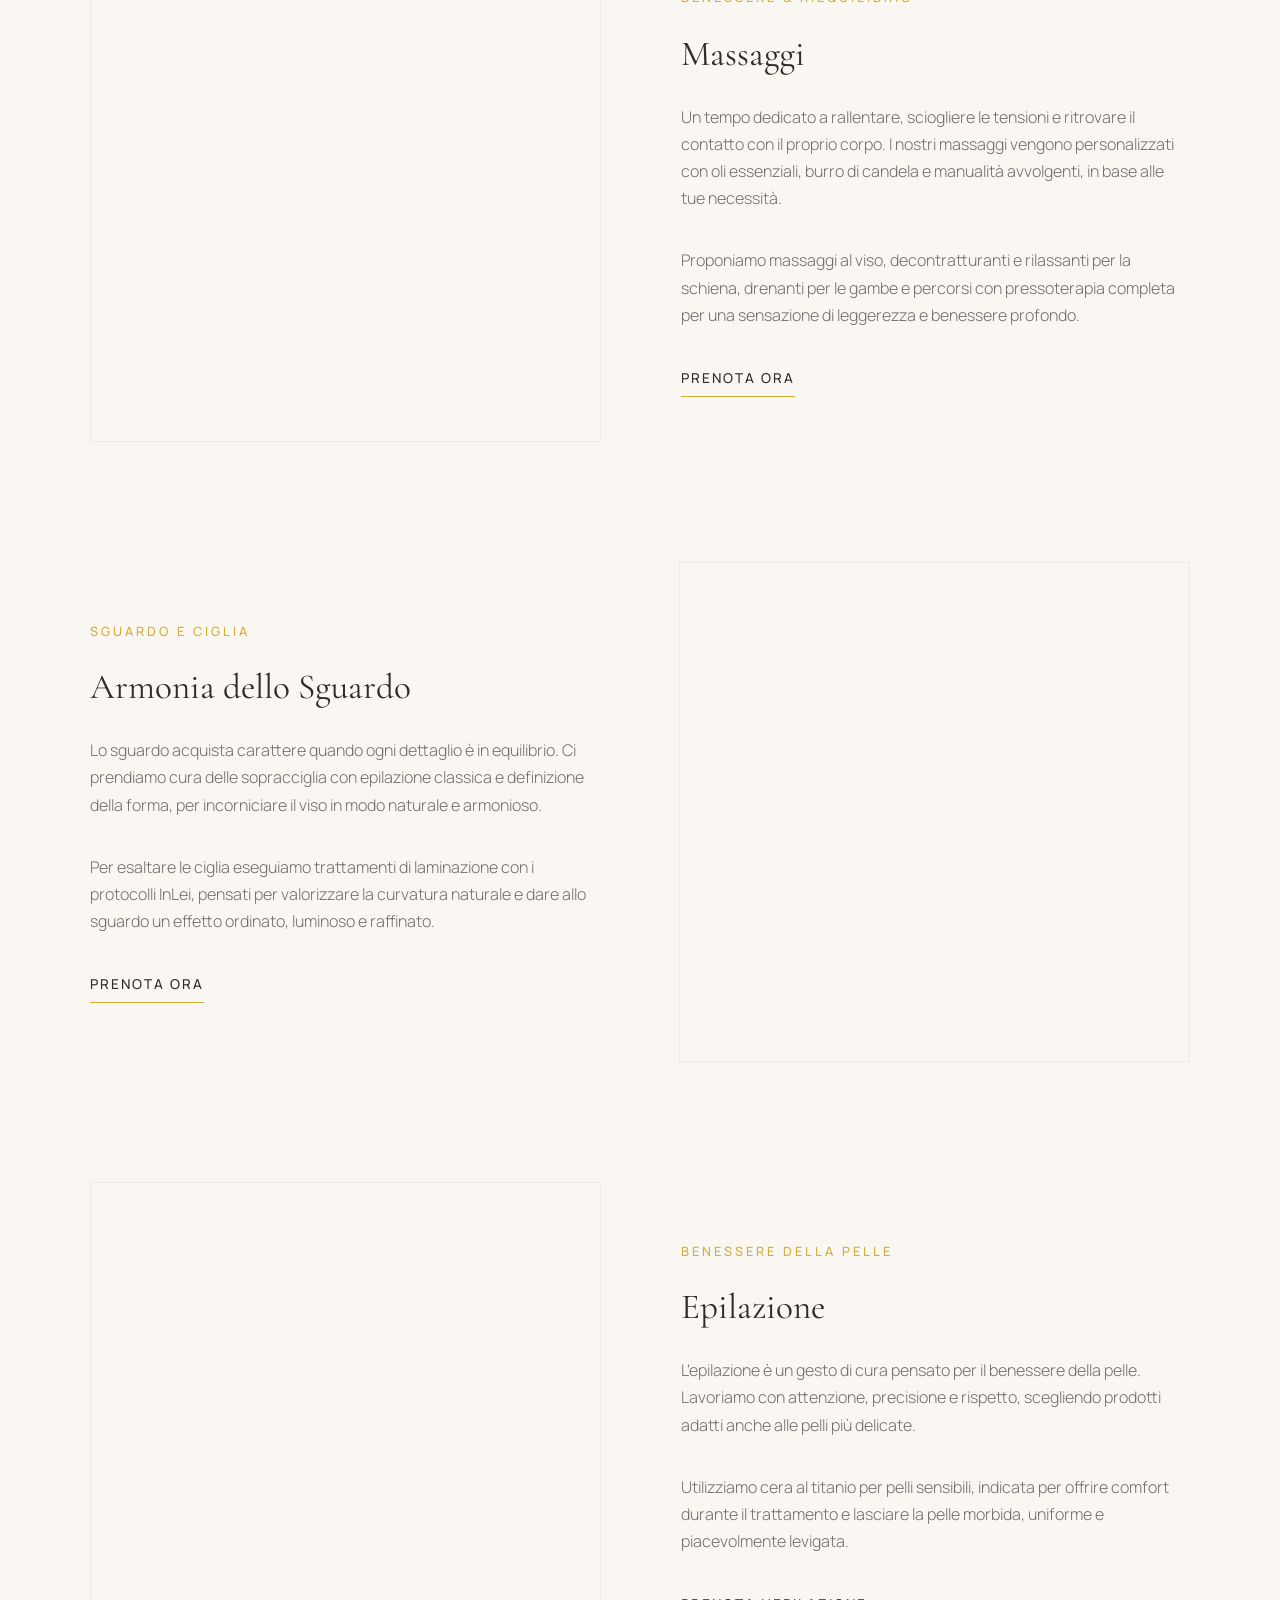
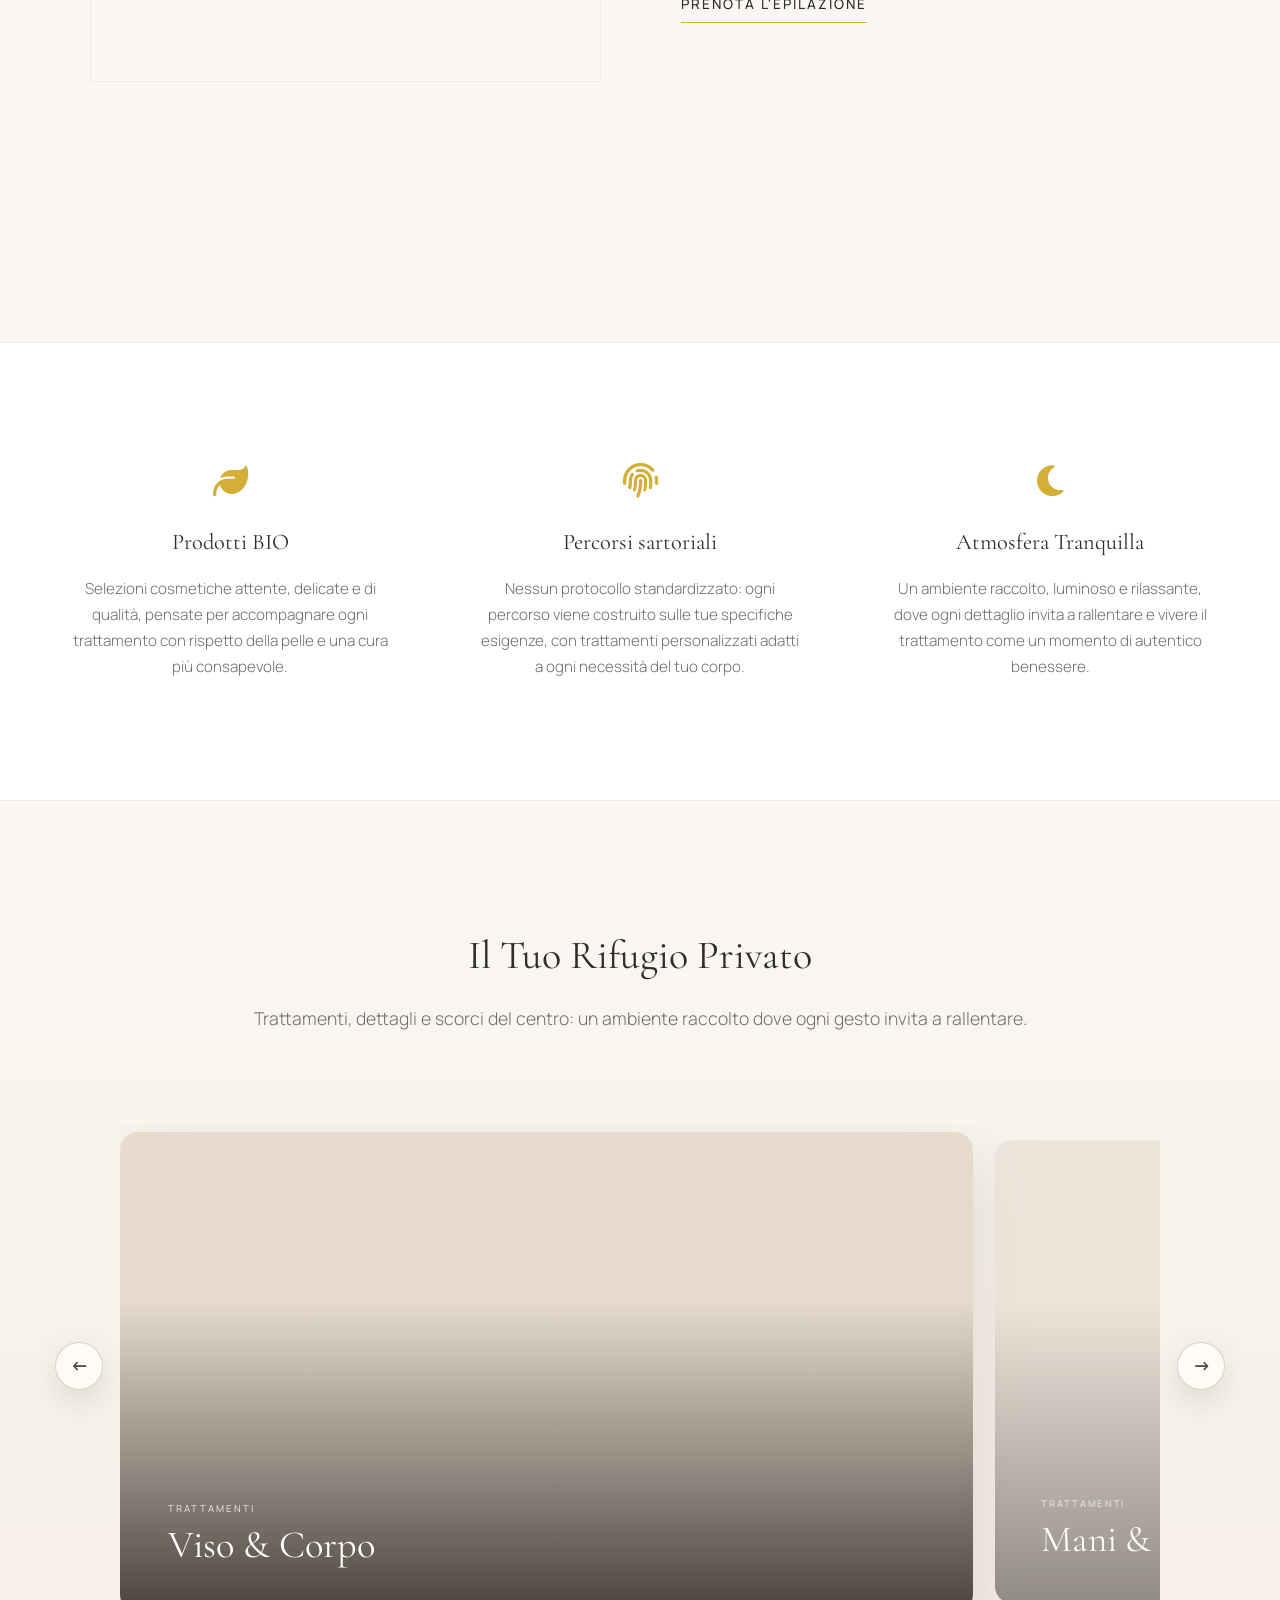
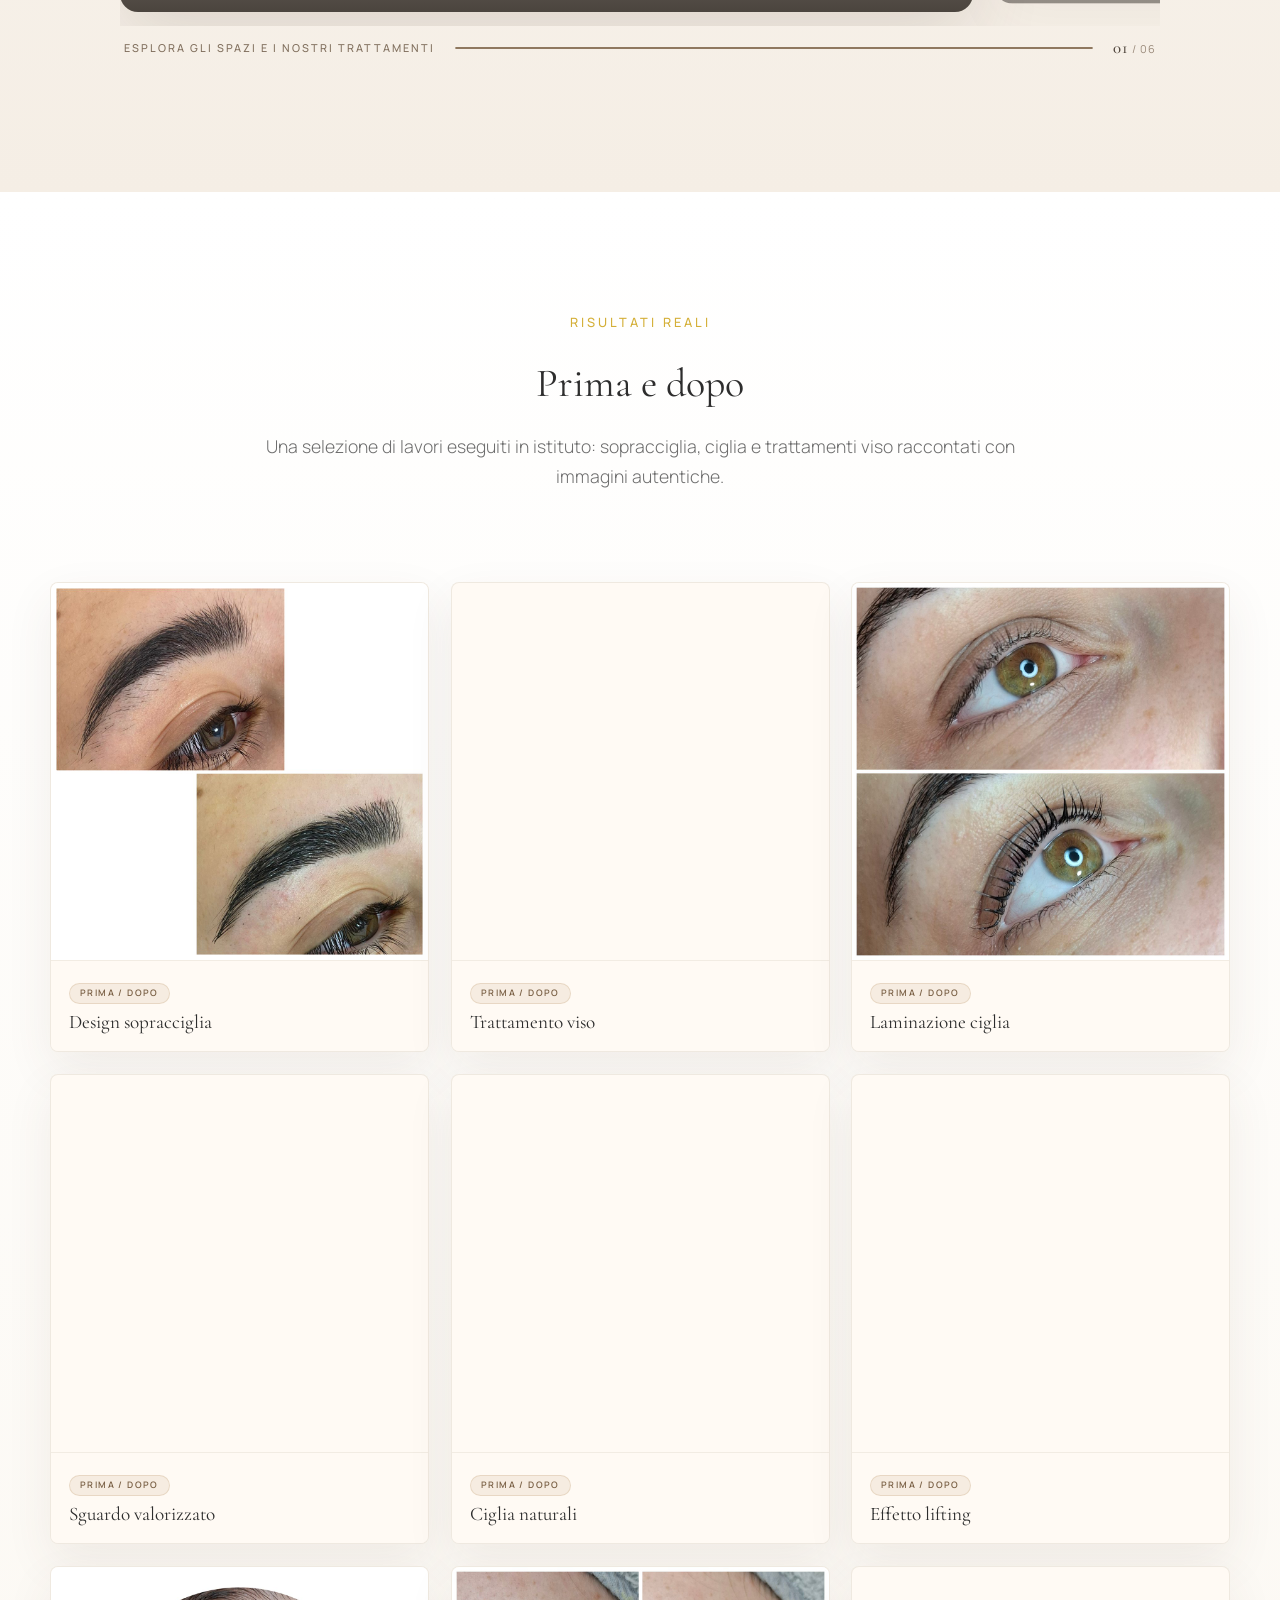
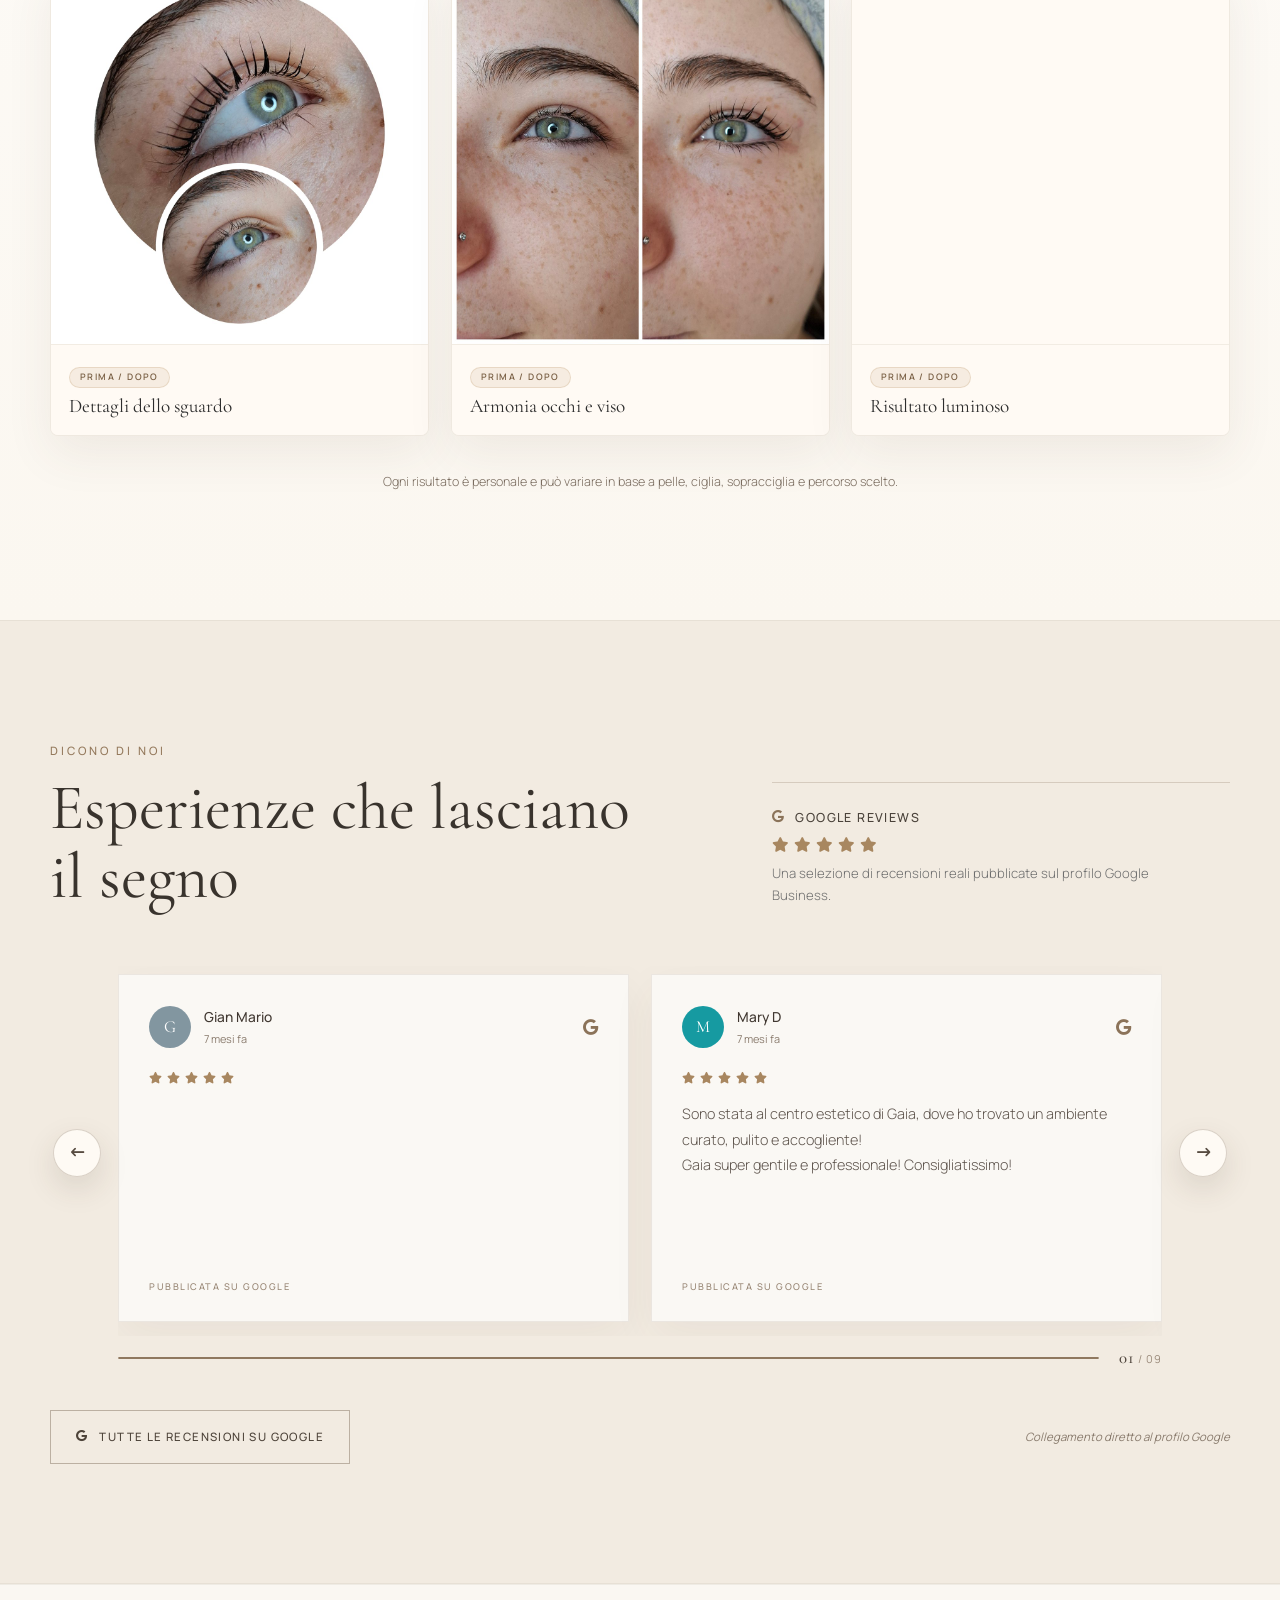
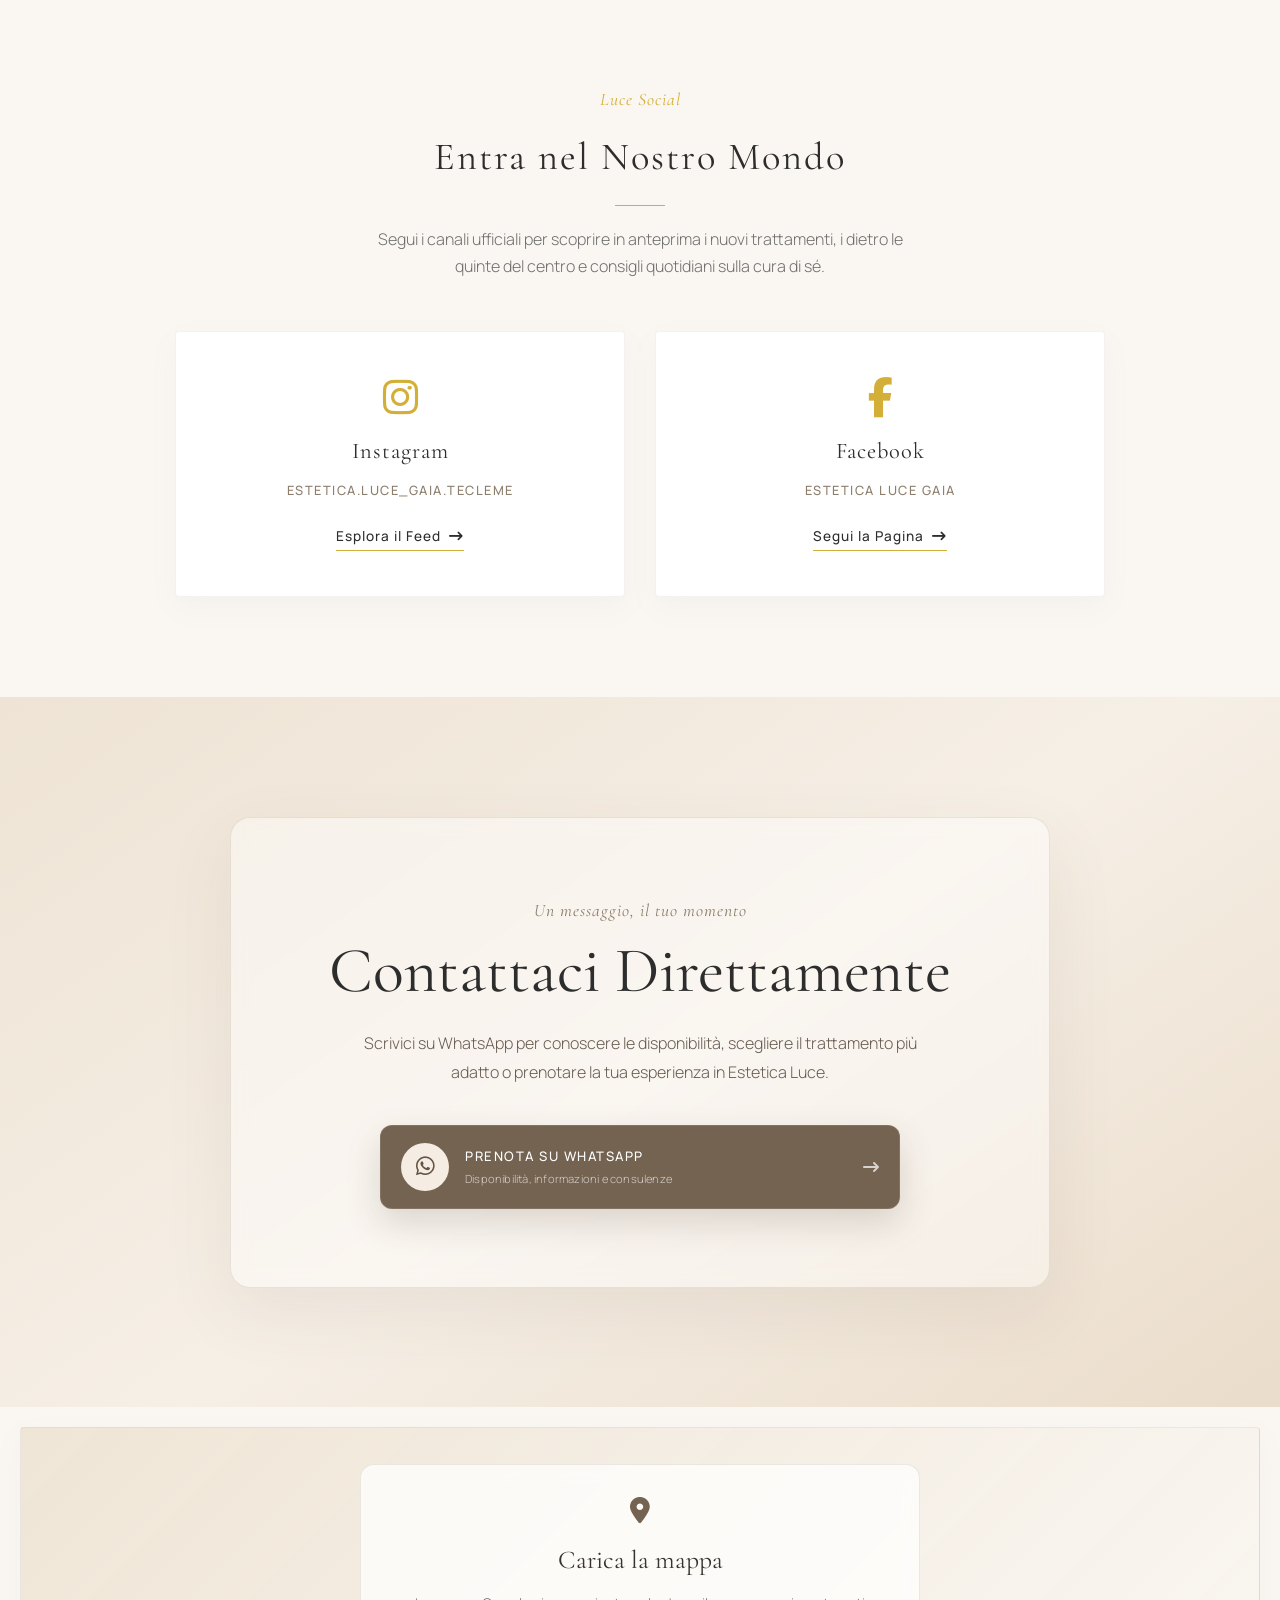
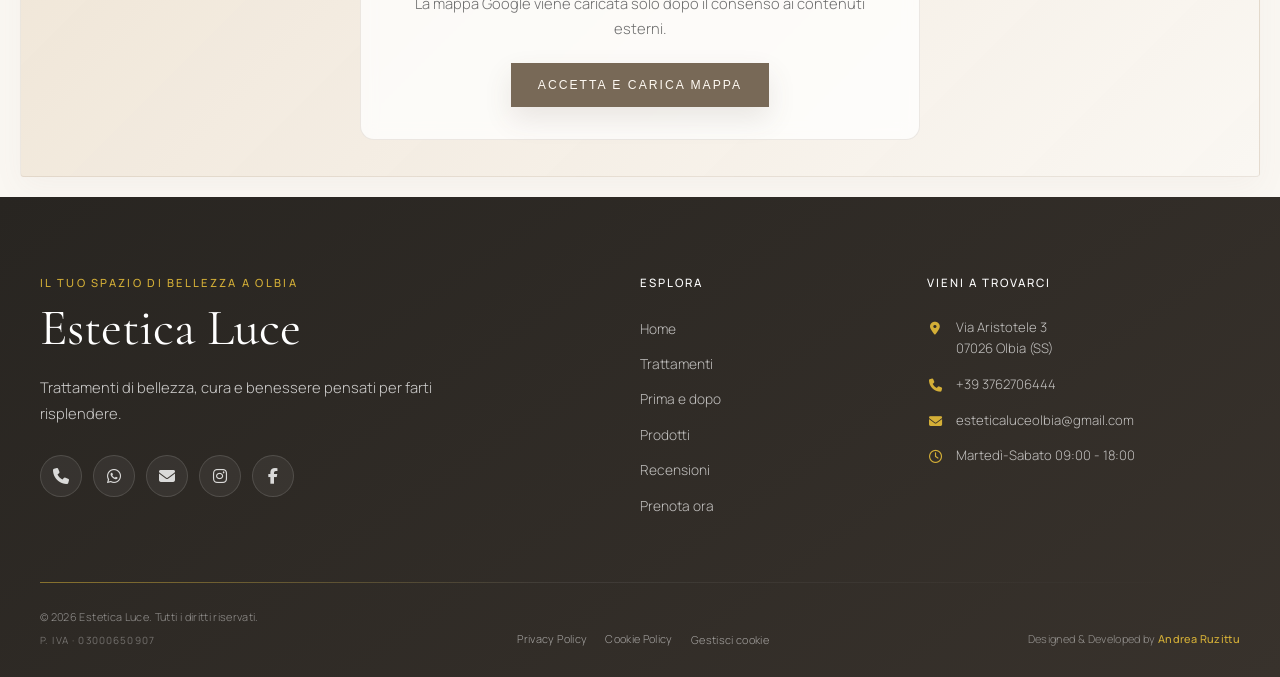
==== commit 4f7b2855: "sistemazione testi" ====
--- a/index.html
+++ b/index.html
@@ -183,19 +183,24 @@
     </section>
 
     <section id="filosofia" class="manifesto-section">
-        <div class="container-small">
-            <blockquote class="manifesto-quote">
-                "Uno spazio esclusivo dove la cura del dettaglio incontra il benessere, e ogni trattamento è un rituale
-                su misura dedicato a esaltare l'universo femminile."
-            </blockquote>
-            <p class="manifesto-author">— Gaia Tecleme</p>
+        <div class="container-small manifesto-content">
+            <span class="ritual-category">Bellezza, benessere e relax</span>
+            <h2>Un luogo dove prenderti il tempo che meriti.</h2>
+            <div class="manifesto-copy">
+                <p>Estetica Luce è uno spazio dedicato alla bellezza, al benessere e al relax. Con un approccio
+                    olistico e funzionale, ogni trattamento viene personalizzato per rispondere alle tue esigenze
+                    estetiche e nutrire corpo e mente.</p>
+                <p>Dalle coccole per il viso ai trattamenti corpo rigeneranti, ogni servizio è studiato con cura per
+                    valorizzare la tua bellezza naturale e creare equilibrio tra esteriore e interiore, con passione,
+                    attenzione e professionalità.</p>
+            </div>
         </div>
     </section>
 
     <section id="esperienze" class="experiences-section">
         <div class="section-header">
-            <h2>I Nostri Trattamenti</h2>
-            <p>Percorsi personalizzati costruiti con cura sulle esigenze, sui desideri e sul benessere di ogni persona.</p>
+            <h2>Percorsi di bellezza sartoriali</h2>
+            <p>Percorsi personalizzati adatti a ogni necessit&agrave; del tuo corpo.</p>
         </div>
 
         <div class="ritual-row">
@@ -203,14 +208,14 @@
                 <div class="img-placeholder trattamento-2"></div>
             </div>
             <div class="ritual-text-box">
-                <span class="ritual-category">Skin & Body Care</span>
-                <h3>Trattamenti Viso & Corpo</h3>
-                <p>Ogni percorso nasce da un ascolto attento delle esigenze della pelle e del corpo. La
-                    <strong>Pulizia del Viso</strong> restituisce freschezza e luminosit&agrave;, mentre i trattamenti corpo
-                    e la <strong>Pressoterapia</strong> aiutano a ritrovare leggerezza, equilibrio e una piacevole
-                    sensazione di benessere. La consulenza iniziale ci permette di scegliere insieme il rituale
-                    pi&ugrave; adatto.</p>
-                <a href="#contatti" class="btn-ritual-action">Scopri il Percorso Viso & Corpo</a>
+                <span class="ritual-category">Viso e corpo</span>
+                <h3>Luce viso e armonia del corpo</h3>
+                <p>Ogni percorso nasce da un ascolto attento delle esigenze della pelle e del corpo. I trattamenti viso
+                    portano luminosit&agrave;, freschezza e cura quotidiana, mentre i protocolli corpo aiutano a ritrovare
+                    leggerezza, armonia e una piacevole sensazione di benessere.</p>
+                <p>Utilizziamo prodotti Marzia Clinic per accompagnare ogni trattamento con formule professionali e
+                    scelte mirate, creando un percorso personalizzato e coerente con il tuo obiettivo estetico.</p>
+                <a href="#contatti" class="btn-ritual-action">Prenota Ora</a>
             </div>
         </div>
 
@@ -219,14 +224,14 @@
                 <div class="img-placeholder trattamento-1"></div>
             </div>
             <div class="ritual-text-box">
-                <span class="ritual-category">Nail Care Elite</span>
+                <span class="ritual-category">Mani e piedi</span>
                 <h3>Architettura delle Mani & Piedi</h3>
-                <p>Curiamo l'eleganza delle tue estremit&agrave; con trattamenti specialistici d'avanguardia. Dalla classica
-                    applicazione di <strong>Smalto</strong> e <strong>Semipermanente</strong> fino alla precisione
-                    tecnica della <strong>Manicure Avanzata</strong> e <strong>Ricostruzione</strong>. I piedi trovano
-                    il loro massimo splendore e sollievo attraverso i protocolli di <strong>Pedicure</strong>,
-                    <strong>Semipermanente Pedicure</strong> e la profondit&agrave; curativa della <strong>Pedicure
-                        Avanzata</strong>.</p>
+                <p>Curiamo l'eleganza delle tue estremit&agrave; con trattamenti specifici. Dalla manicure classica con
+                    applicazione di smalti e semipermanente alla creazione di semplici nail art, ogni dettaglio dona
+                    un'impronta raffinata ed elegante alle tue mani.</p>
+                <p>I piedi trovano il loro massimo splendore e sollievo attraverso i nostri protocolli di pedicure
+                    specializzata. L'idratazione non passa mai in secondo piano: la curiamo con trattamenti di
+                    idratazione intensa pensati per restituire comfort e morbidezza.</p>
                 <a href="#contatti" class="btn-ritual-action">Prenota Ora</a>
             </div>
         </div>
@@ -239,9 +244,11 @@
                 <span class="ritual-category">Benessere & Riequilibrio</span>
                 <h3>Massaggi</h3>
                 <p>Un tempo dedicato a rallentare, sciogliere le tensioni e ritrovare il contatto con il proprio corpo.
-                    I nostri <strong>Massaggi</strong> vengono modulati in base alle preferenze e alle necessit&agrave; del
-                    momento, attraverso manualit&agrave; avvolgenti e un'atmosfera calma, riservata e accogliente.</p>
-                <a href="#contatti" class="btn-ritual-action">Scegli il Tuo Massaggio</a>
+                    I nostri massaggi vengono personalizzati con oli essenziali, burro di candela e manualit&agrave;
+                    avvolgenti, in base alle tue necessit&agrave;.</p>
+                <p>Proponiamo massaggi al viso, decontratturanti e rilassanti per la schiena, drenanti per le gambe e
+                    percorsi con pressoterapia completa per una sensazione di leggerezza e benessere profondo.</p>
+                <a href="#contatti" class="btn-ritual-action">Prenota Ora</a>
             </div>
         </div>
 
@@ -250,12 +257,14 @@
                 <div class="img-placeholder trattamento-4"></div>
             </div>
             <div class="ritual-text-box">
-                <span class="ritual-category">Brows & Beauty Details</span>
+                <span class="ritual-category">Sguardo e ciglia</span>
                 <h3>Armonia dello Sguardo</h3>
-                <p>Lo sguardo acquista carattere quando ogni dettaglio &egrave; in equilibrio. Studiamo forma, proporzioni
-                    ed espressivit&agrave; per definire e valorizzare le <strong>Sopracciglia</strong> con un risultato curato,
-                    naturale e coerente con i lineamenti. Ogni trattamento &egrave; preceduto da una consulenza dedicata.</p>
-                <a href="#contatti" class="btn-ritual-action">Valorizza il Tuo Sguardo</a>
+                <p>Lo sguardo acquista carattere quando ogni dettaglio &egrave; in equilibrio. Ci prendiamo cura delle
+                    sopracciglia con epilazione classica e definizione della forma, per incorniciare il viso in modo
+                    naturale e armonioso.</p>
+                <p>Per esaltare le ciglia eseguiamo trattamenti di laminazione con i protocolli InLei, pensati per
+                    valorizzare la curvatura naturale e dare allo sguardo un effetto ordinato, luminoso e raffinato.</p>
+                <a href="#contatti" class="btn-ritual-action">Prenota Ora</a>
             </div>
         </div>
 
@@ -264,11 +273,12 @@
                 <div class="img-placeholder trattamento-5"></div>
             </div>
             <div class="ritual-text-box">
-                <span class="ritual-category">Skin Rituals</span>
+                <span class="ritual-category">Benessere della pelle</span>
                 <h3>Epilazione</h3>
-                <p>Trattamenti di <strong>Epilazione</strong> eseguiti con attenzione, precisione e rispetto della pelle.
-                    Dalla consulenza alla cura finale, ogni gesto &egrave; pensato per offrire comfort e una sensazione di
-                    pelle morbida, uniforme e piacevolmente levigata.</p>
+                <p>L'epilazione &egrave; un gesto di cura pensato per il benessere della pelle. Lavoriamo con attenzione,
+                    precisione e rispetto, scegliendo prodotti adatti anche alle pelli pi&ugrave; delicate.</p>
+                <p>Utilizziamo cera al titanio per pelli sensibili, indicata per offrire comfort durante il trattamento
+                    e lasciare la pelle morbida, uniforme e piacevolmente levigata.</p>
                 <a href="#contatti" class="btn-ritual-action">Prenota l'Epilazione</a>
             </div>
         </div>
@@ -284,9 +294,9 @@
             </div>
             <div class="pillar-card">
                 <i class="fa-solid fa-fingerprint"></i>
-                <h3>Consulenza Sartoriale</h3>
-                <p>Nessun protocollo standardizzato. Ogni seduta e trattamento Nail, Skin o Body viene calibrato in
-                    tempo reale sulle tue specifiche caratteristiche.</p>
+                <h3>Percorsi sartoriali</h3>
+                <p>Nessun protocollo standardizzato: ogni percorso viene costruito sulle tue specifiche esigenze, con
+                    trattamenti personalizzati adatti a ogni necessit&agrave; del tuo corpo.</p>
             </div>
             <div class="pillar-card">
                 <i class="fa-solid fa-moon"></i>
--- a/assets/style/style.css
+++ b/assets/style/style.css
@@ -140,7 +140,6 @@
 /* Galleria */
 .foto-1 { background-image: url('https://images.unsplash.com/photo-1540555700478-4be289fbecef?q=80&w=800&auto=format&fit=crop'); }
 .foto-2 { background-image: url('https://images.unsplash.com/photo-1600334089648-b0d9d3028eb2?q=80&w=800&auto=format&fit=crop'); }
-.foto-3 { background-image: url('https://images.unsplash.com/photo-1515377905703-c4788e51af15?q=80&w=800&auto=format&fit=crop'); }
 
 /* ==========================================================================
    4. HEADER & NAVIGATION
@@ -461,20 +460,22 @@
     text-align: center;
 }
 
-.manifesto-quote {
+.manifesto-content h2 {
+    margin-bottom: 28px;
+    color: #39332d;
     font-family: 'Cormorant Garamond', serif;
-    font-size: 2.2rem;
-    font-style: italic;
-    line-height: 1.4;
-    color: var(--dark-text);
-    margin-bottom: 30px;
-}
-
-.manifesto-author {
-    font-size: 1rem;
-    text-transform: uppercase;
-    letter-spacing: 3px;
-    color: var(--taupe);
+    font-size: clamp(2.4rem, 5vw, 4.1rem);
+    font-weight: 400;
+    line-height: 1.05;
+}
+
+.manifesto-copy {
+    display: grid;
+    gap: 18px;
+    color: #665b50;
+    font-size: clamp(1rem, 2vw, 1.14rem);
+    font-weight: 300;
+    line-height: 1.85;
 }
 
 /* --- Experiences / Rituals --- */
@@ -833,9 +834,10 @@
 
 .before-after-card {
     position: relative;
-    aspect-ratio: 1 / 1;
+    display: flex;
+    flex-direction: column;
     overflow: hidden;
-    background: #eadfd1;
+    background: #fffaf4;
     border: 1px solid rgba(126, 105, 81, 0.12);
     border-radius: 8px;
     box-shadow: 0 18px 48px rgba(83, 65, 45, 0.08);
@@ -843,18 +845,16 @@
 }
 
 .before-after-card::after {
-    content: '';
-    position: absolute;
-    inset: 42% 0 0;
-    background: linear-gradient(to bottom, transparent, rgba(36, 29, 23, 0.76));
-    pointer-events: none;
+    content: none;
 }
 
 .before-after-card img {
     display: block;
     width: 100%;
-    height: 100%;
+    height: auto;
+    aspect-ratio: 1 / 1;
     object-fit: cover;
+    flex: 0 0 auto;
     transition: transform 0.8s ease;
 }
 
@@ -868,35 +868,33 @@
 }
 
 .before-after-card figcaption {
-    position: absolute;
+    position: relative;
     z-index: 1;
-    right: 22px;
-    bottom: 22px;
-    left: 22px;
-    color: var(--white);
+    padding: 16px 18px 18px;
+    color: var(--dark-text);
+    background: #fffaf4;
+    border-top: 1px solid rgba(126, 105, 81, 0.1);
 }
 
 .before-after-card figcaption span {
     display: inline-flex;
-    margin-bottom: 8px;
-    padding: 5px 9px;
-    color: rgba(255, 255, 255, 0.86);
-    background: rgba(255, 255, 255, 0.14);
-    border: 1px solid rgba(255, 255, 255, 0.2);
+    margin-bottom: 7px;
+    padding: 5px 10px;
+    color: #7a6045;
+    background: rgba(181, 143, 94, 0.12);
+    border: 1px solid rgba(181, 143, 94, 0.22);
     border-radius: 999px;
     font-size: 0.56rem;
     font-weight: 600;
     letter-spacing: 1.4px;
     line-height: 1;
     text-transform: uppercase;
-    backdrop-filter: blur(10px);
 }
 
 .before-after-card figcaption h3 {
-    color: var(--white);
-    font-size: clamp(1.45rem, 2.2vw, 2rem);
-    line-height: 1.05;
-    text-shadow: 0 4px 18px rgba(0, 0, 0, 0.2);
+    color: var(--dark-text);
+    font-size: clamp(1.08rem, 1.5vw, 1.32rem);
+    line-height: 1.18;
 }
 
 .before-after-note {
@@ -1522,6 +1520,7 @@
     overflow: hidden;
     padding: 28px 24px 24px;
     background:
+        linear-gradient(90deg, var(--line-color), var(--line-color-alt)) top / 100% 6px no-repeat,
         linear-gradient(180deg, var(--line-soft) 0%, rgba(255, 255, 255, 0.94) 58%, #fffaf4 100%);
     border: 1px solid rgba(126, 105, 81, 0.13);
     border-radius: 8px;
@@ -1529,31 +1528,34 @@
     transition: var(--transition-smooth);
 }
 
+.marzia-line-orange { --line-color: #FF9900; --line-color-alt: #D48309; --line-soft: #FFF3E0; }
+.marzia-line-red { --line-color: #DD0806; --line-color-alt: #BA110E; --line-soft: #FBE1E1; }
+.marzia-line-lime { --line-color: #99CC00; --line-color-alt: #85AA09; --line-soft: #F3F9E0; }
+.marzia-line-lavender { --line-color: #CC99FF; --line-color-alt: #AD83D0; --line-soft: #F9F3FF; }
+.marzia-line-blue { --line-color: #3366FF; --line-color-alt: #355BD0; --line-soft: #E7EDFF; }
+.marzia-line-tangerine { --line-color: #FF6600; --line-color-alt: #D45B09; --line-soft: #FFEDE0; }
+.marzia-line-deep-teal { --line-color: #11807F; --line-color-alt: #1B6F6D; --line-soft: #E2F0F0; }
+.marzia-line-teal { --line-color: #008080; --line-color-alt: #0D6F6D; --line-soft: #E0F0F0; }
+.marzia-line-cyan { --line-color: #33CCCC; --line-color-alt: #35AAA9; --line-soft: #E7F9F9; }
+.marzia-line-green { --line-color: #92D050; --line-color-alt: #7FAD48; --line-soft: #F2F9EA; }
+.marzia-line-yellow { --line-color: #FFFF00; --line-color-alt: #D4D209; --line-soft: #FFFFE0; }
+.marzia-line-bronze { --line-color: #90713A; --line-color-alt: #7E6337; --line-soft: #F2EEE7; }
+.marzia-line-black { --line-color: #000000; --line-color-alt: #5F5143; --line-soft: #E0E0E0; }
+.marzia-line-silver { --line-color: #B3B3B3; --line-color-alt: #999795; --line-soft: #F6F6F6; }
+.marzia-line-bright-green { --line-color: #4EE257; --line-color-alt: #4ABC4D; --line-soft: #EAFCEB; }
+.marzia-line-gray { --line-color: #999999; --line-color-alt: #858381; --line-soft: #F3F3F3; }
+.marzia-line-sky { --line-color: #00ABEA; --line-color-alt: #0D91C0; --line-soft: #E0F5FC; }
+.marzia-line-lemon { --line-color: #FCF305; --line-color-alt: #D2C90D; --line-soft: #FFFEE1; }
+.marzia-line-denim { --line-color: #366092; --line-color-alt: #38567B; --line-soft: #E7ECF2; }
+.marzia-line-pink { --line-color: #FF99CC; --line-color-alt: #D483A9; --line-soft: #FFF3F9; }
+.marzia-line-mint { --line-color: #5BE292; --line-color-alt: #54BC7B; --line-soft: #EBFCF2; }
+.marzia-line-fuchsia { --line-color: #FF40FF; --line-color-alt: #D43DD0; --line-soft: #FFE8FF; }
+.marzia-line-blush { --line-color: #FFE1FD; --line-color-alt: #D4BBCF; --line-soft: #FFFBFF; }
+.marzia-line-wine { --line-color: #943541; --line-color-alt: #81353C; --line-soft: #F2E7E8; }
+.marzia-line-alert { --line-color: #FF0000; --line-color-alt: #D40B09; --line-soft: #FFE0E0; }
+
 .marzia-line-card::before {
-    content: '';
-    position: absolute;
-    inset: 0 0 auto;
-    height: 6px;
-    background: linear-gradient(90deg, var(--line-color), var(--line-color-alt));
-}
-
-.marzia-line-card::after {
-    content: '';
-    display: block;
-    width: 46px;
-    height: 3px;
-    margin-top: 26px;
-    background: linear-gradient(90deg, var(--line-color), var(--line-color-alt));
-    border-radius: 999px;
-}
-
-.marzia-line-card:hover {
-    transform: translateY(-5px);
-    border-color: rgba(126, 105, 81, 0.2);
-    box-shadow: 0 26px 58px rgba(83, 65, 45, 0.1);
-}
-
-.marzia-line-kicker {
+    content: 'Linea Marzia Clinic';
     display: inline-flex;
     align-items: center;
     width: fit-content;
@@ -1571,19 +1573,32 @@
     text-transform: uppercase;
 }
 
+html[lang="en"] .marzia-line-card::before {
+    content: 'Marzia Clinic line';
+}
+
+.marzia-line-card::after {
+    content: '';
+    display: block;
+    width: 46px;
+    height: 3px;
+    margin-top: 26px;
+    background: linear-gradient(90deg, var(--line-color), var(--line-color-alt));
+    border-radius: 999px;
+}
+
+.marzia-line-card:hover {
+    transform: translateY(-5px);
+    border-color: rgba(126, 105, 81, 0.2);
+    box-shadow: 0 26px 58px rgba(83, 65, 45, 0.1);
+}
+
 .marzia-line-card h3 {
     margin-bottom: 0;
     color: #39332d;
     font-size: 1.62rem;
     line-height: 1.08;
     overflow-wrap: anywhere;
-}
-
-.marzia-line-card p {
-    color: #665b50;
-    font-size: 0.88rem;
-    font-weight: 300;
-    line-height: 1.7;
 }
 
 .marzia-products-note {
@@ -1625,31 +1640,6 @@
     background: linear-gradient(145deg, #eee3d4 0%, #f6efe6 52%, #eadcca 100%);
     padding: 120px 20px;
     text-align: center;
-}
-
-.contact-section::before,
-.contact-section::after {
-    content: '';
-    position: absolute;
-    border-radius: 50%;
-    pointer-events: none;
-}
-
-.contact-section::before {
-    width: 340px;
-    height: 340px;
-    top: -210px;
-    left: -90px;
-    border: 1px solid rgba(111, 89, 65, 0.1);
-    box-shadow: 0 0 0 60px rgba(255, 255, 255, 0.08);
-}
-
-.contact-section::after {
-    width: 240px;
-    height: 240px;
-    right: -100px;
-    bottom: -150px;
-    background: rgba(255, 255, 255, 0.16);
 }
 
 .contact-container {
@@ -2042,11 +2032,12 @@
     content: '';
     position: absolute;
     left: 0;
-    bottom: -2px;
-    width: 0;
+    bottom: -5px;
+    width: 100%;
     height: 1px;
     background: var(--accent-gold);
-    transition: var(--transition-smooth);
+    clip-path: inset(0 100% 0 0);
+    transition: clip-path 0.4s cubic-bezier(0.25, 1, 0.5, 1);
 }
 
 .footer-nav a:hover {
@@ -2054,7 +2045,7 @@
 }
 
 .footer-nav a:hover::after {
-    width: 100%;
+    clip-path: inset(0 0 0 0);
 }
 
 .footer-info-block {
@@ -2733,13 +2724,15 @@
     }
 
     .before-after-card figcaption {
-        right: 18px;
-        bottom: 18px;
-        left: 18px;
+        right: auto;
+        bottom: auto;
+        left: auto;
+        padding: 15px 16px 17px;
     }
 
     .before-after-card figcaption h3 {
-        font-size: 1.65rem;
+        font-size: 1.18rem;
+        line-height: 1.2;
     }
 
     .reviews-heading {
@@ -2803,8 +2796,12 @@
         padding: 80px 20px;
     }
 
-    .manifesto-quote {
-        font-size: 1.6rem;
+    .manifesto-content h2 {
+        font-size: 2.35rem;
+    }
+
+    .manifesto-copy {
+        text-align: left;
     }
 
     .ritual-text-box h3 {
@@ -3005,7 +3002,7 @@
     }
 
     .footer-nav a:hover::after {
-        width: 0;
+        clip-path: inset(0 100% 0 0);
     }
 
     .footer-info-link:hover {
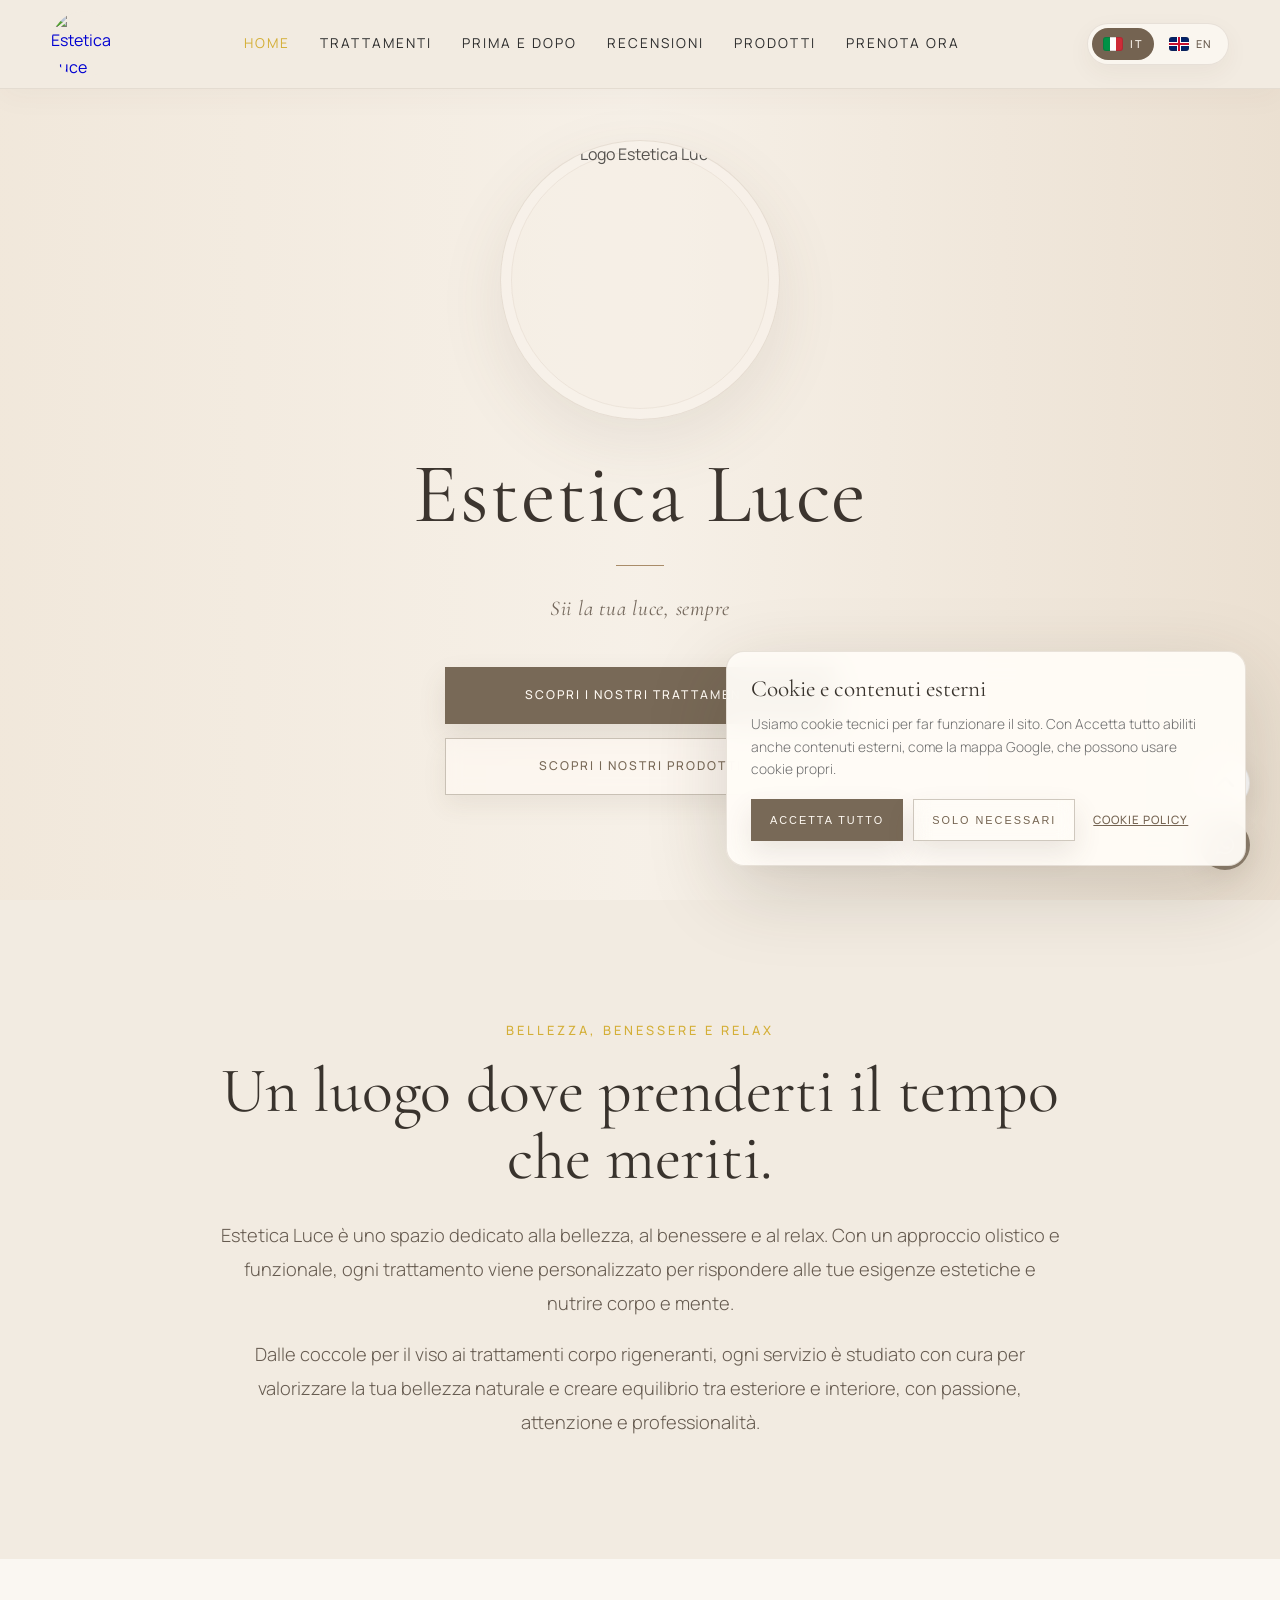
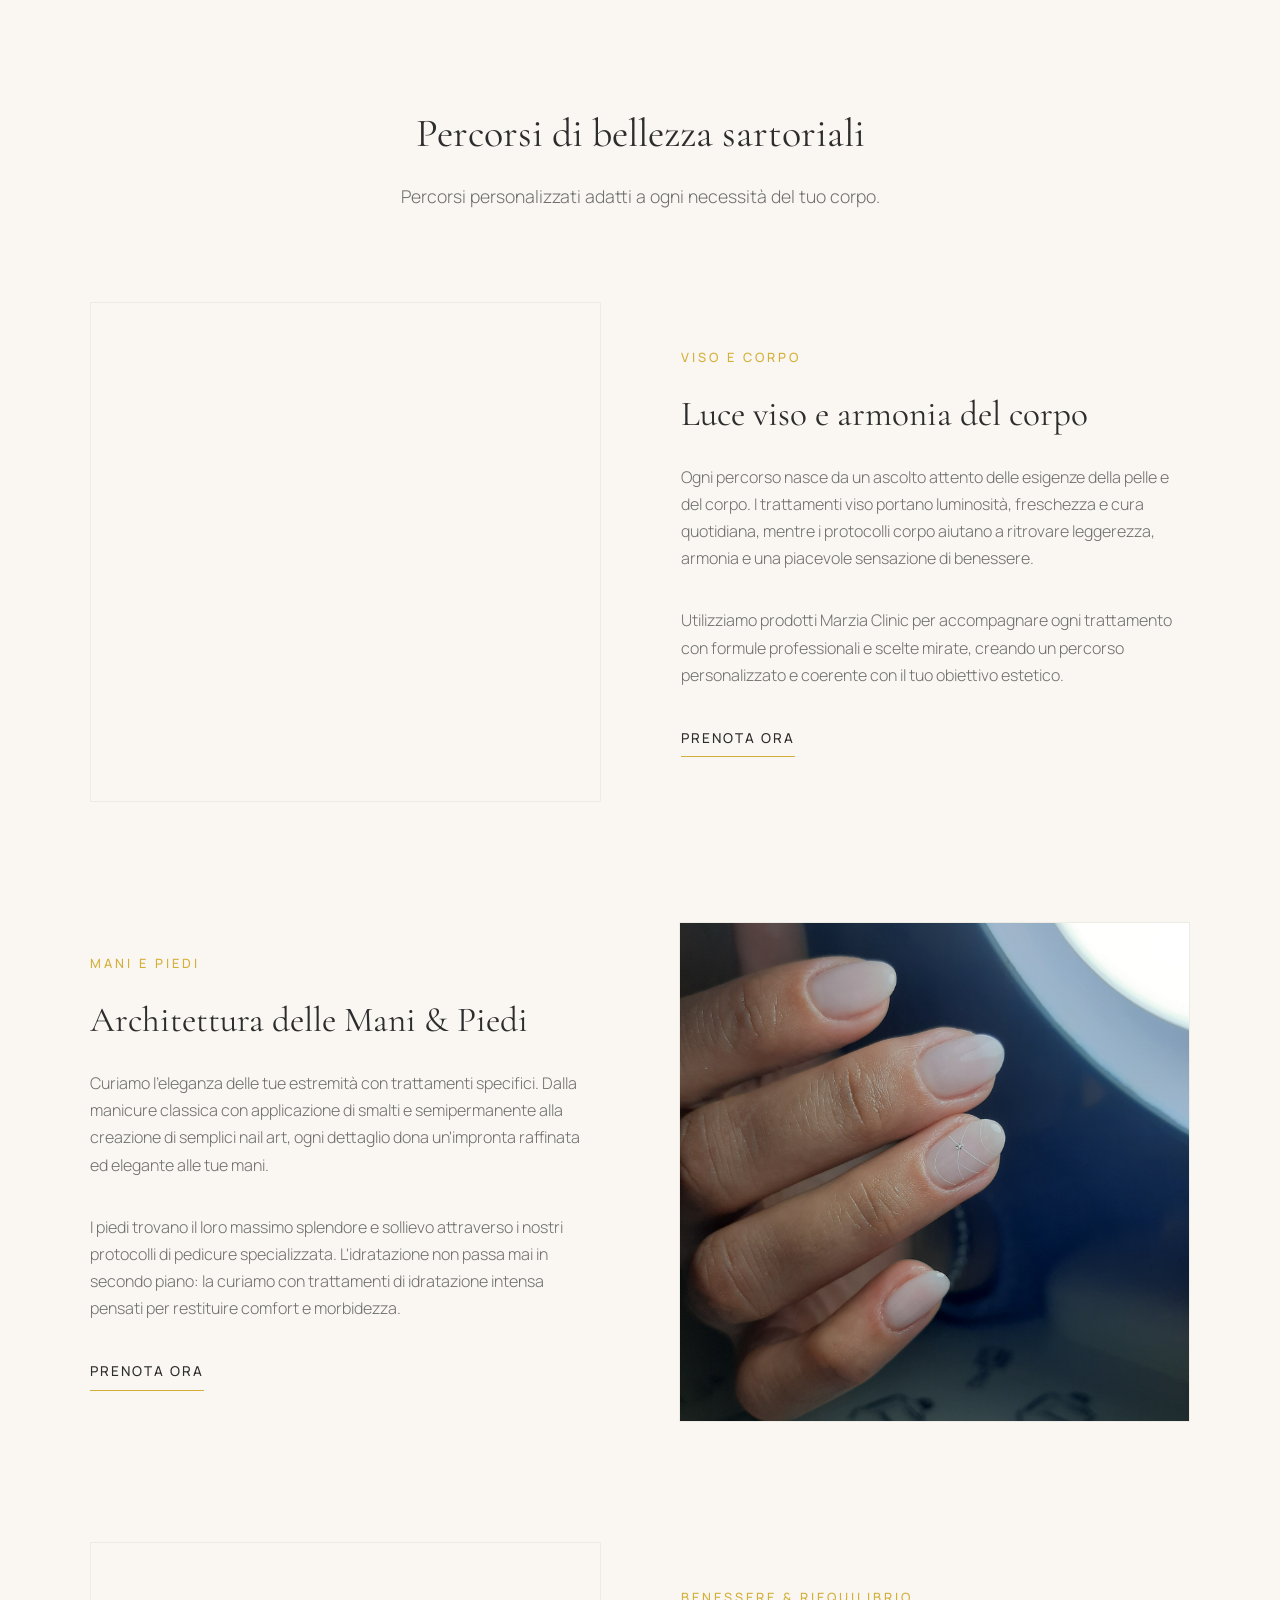
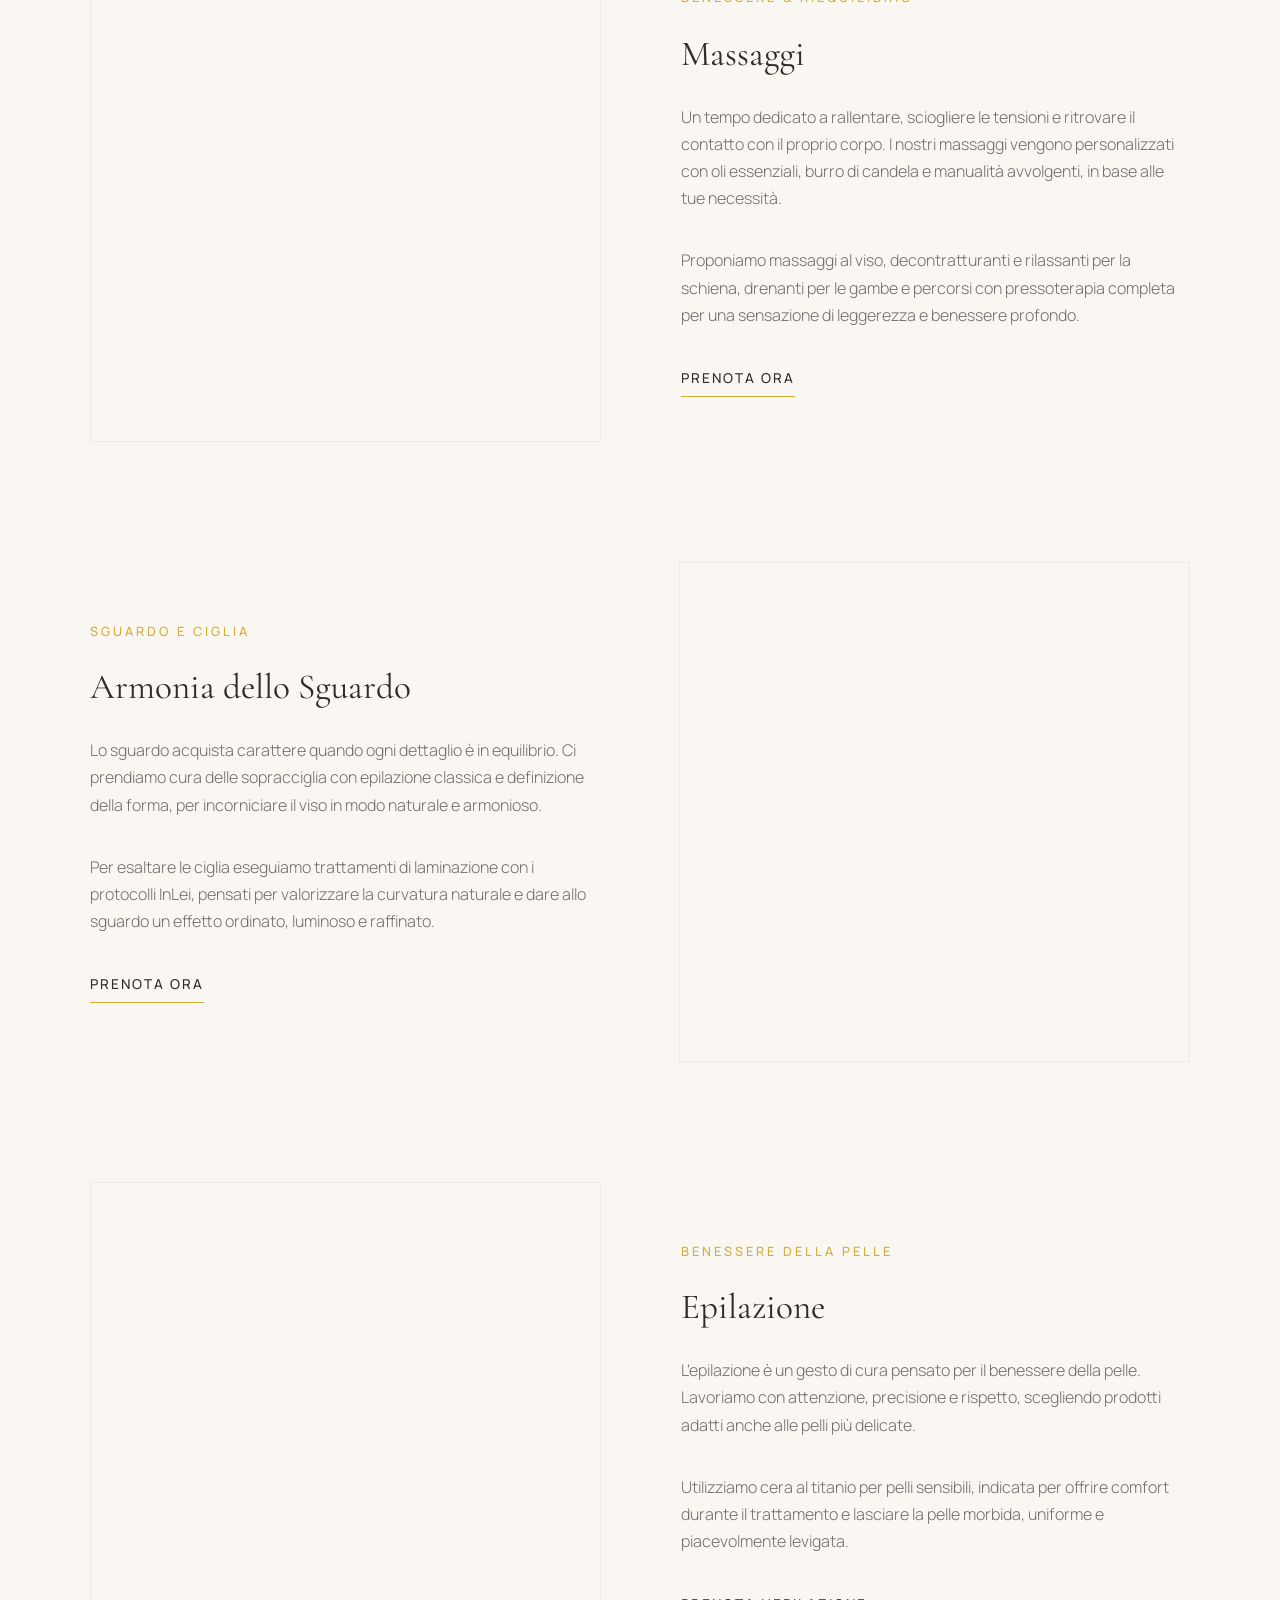
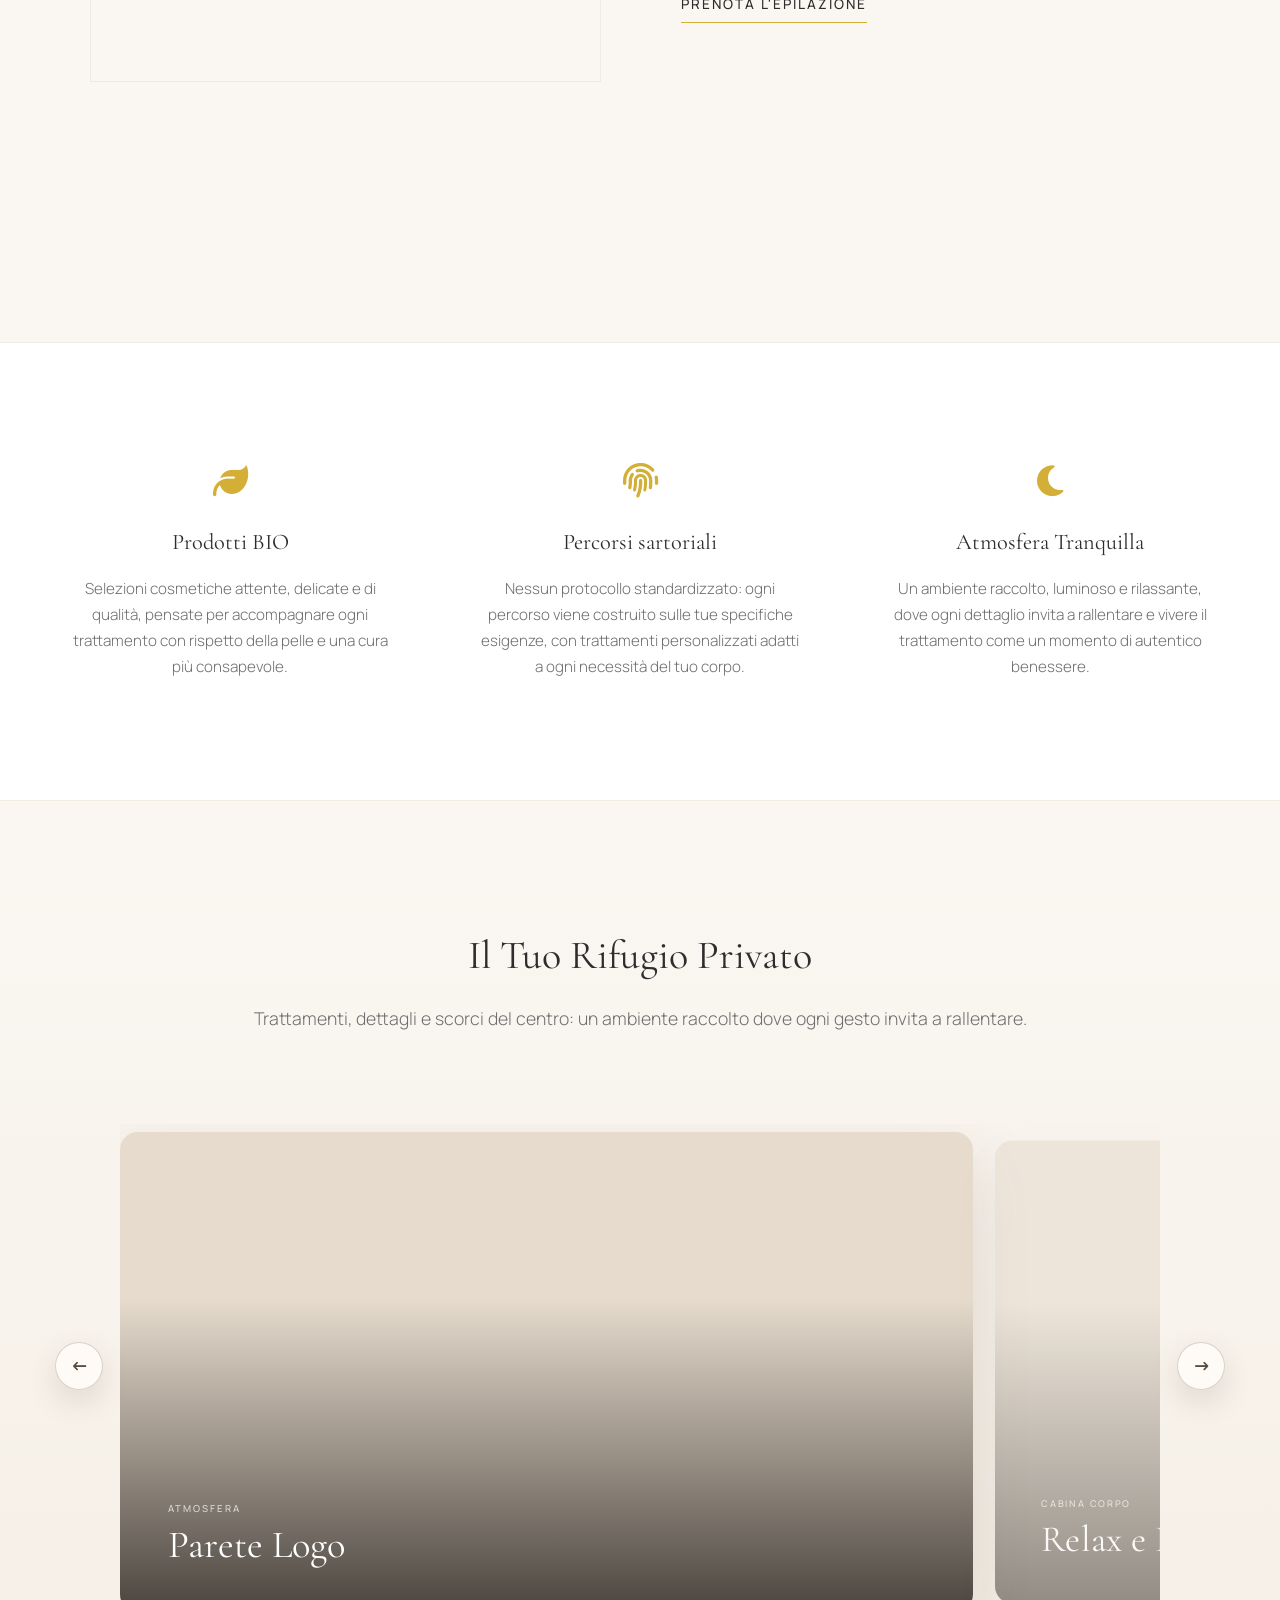
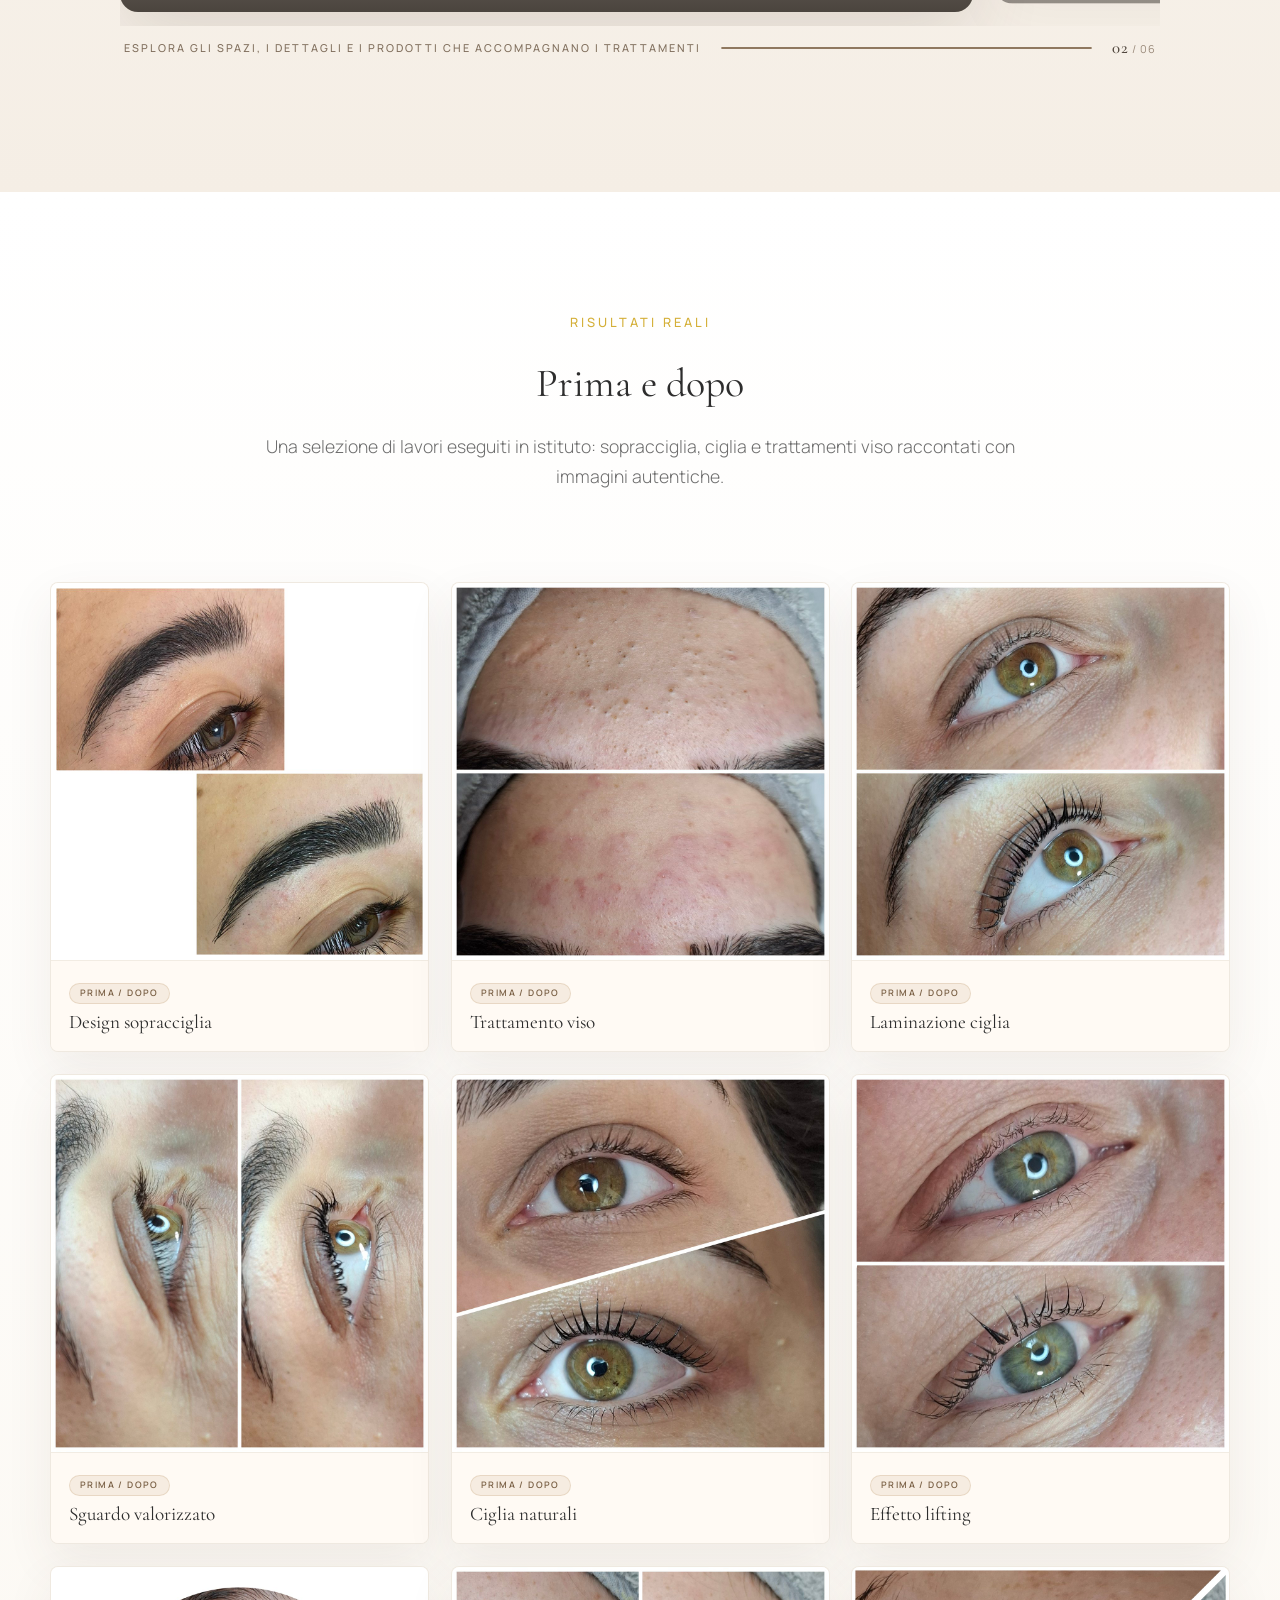
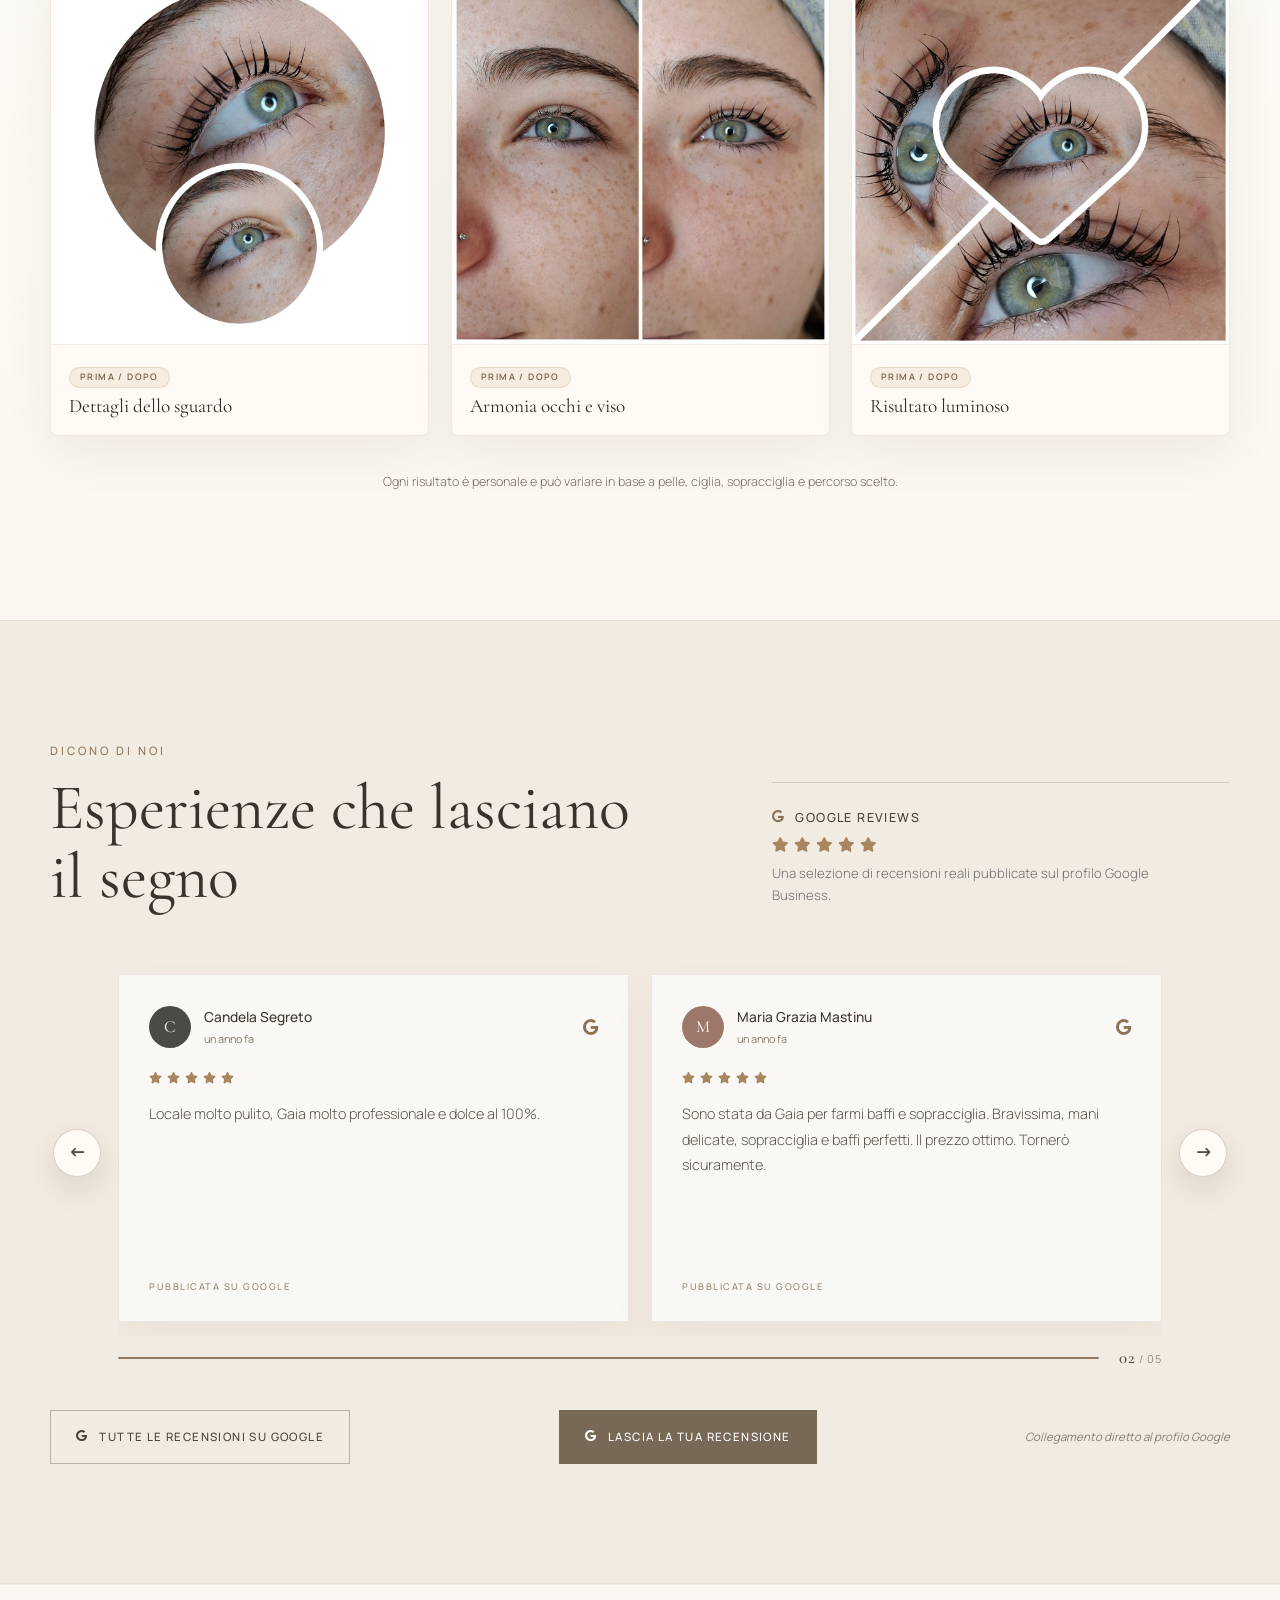
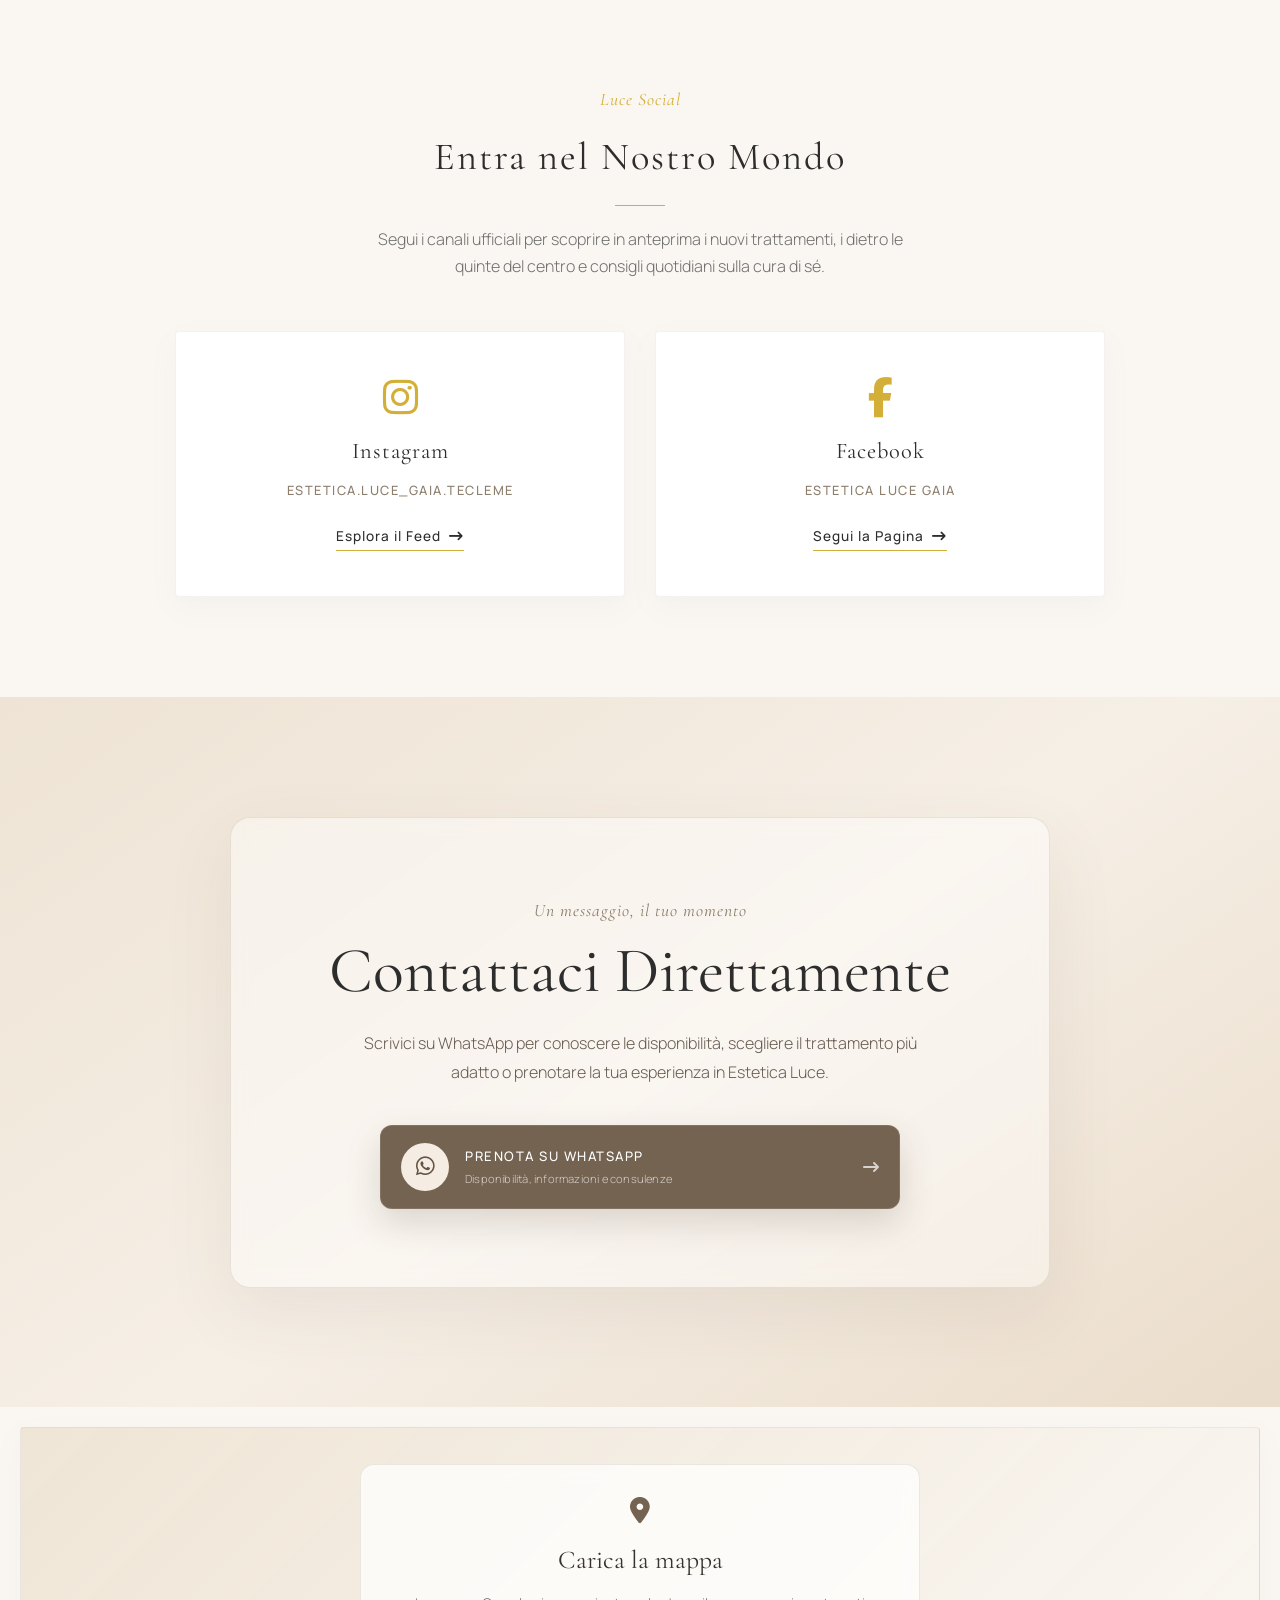
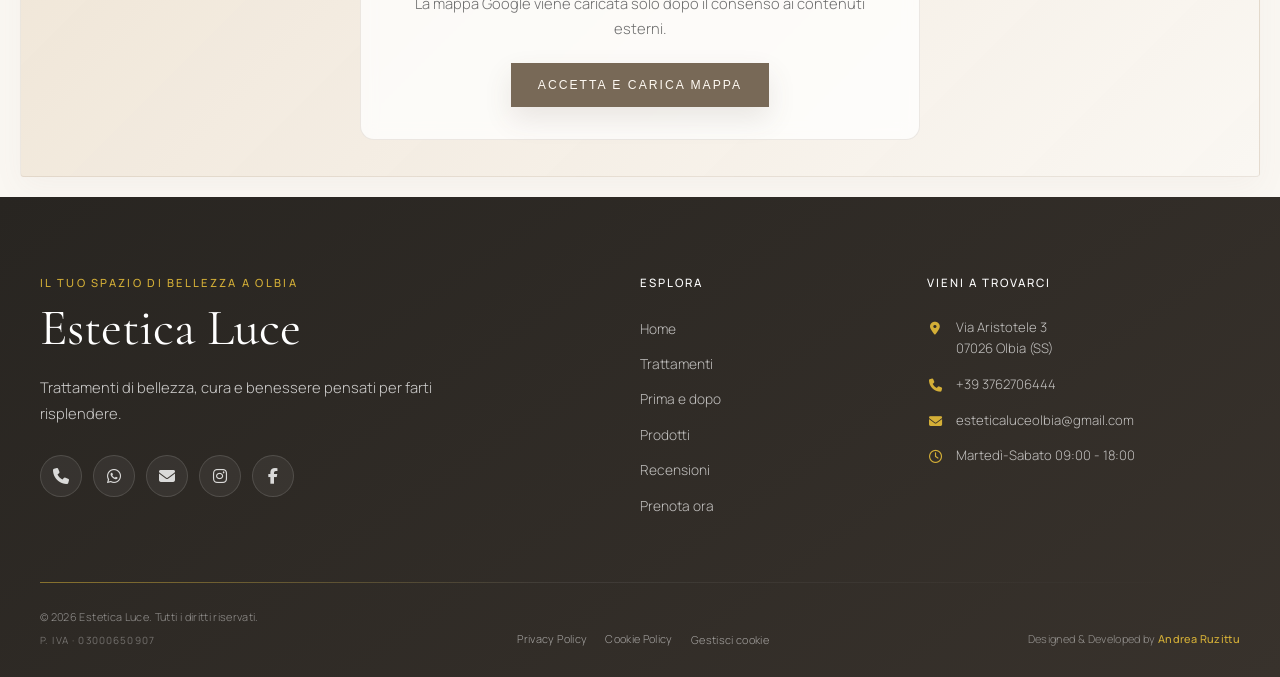
==== commit 19bcfd45: "lascia recensione e descrizione trattamenti" ====
--- a/index.html
+++ b/index.html
@@ -318,31 +318,31 @@
                 <i class="fa-solid fa-arrow-left-long" aria-hidden="true"></i>
             </button>
 
-            <div class="gallery-viewport" data-carousel-viewport tabindex="0" aria-label="Carosello trattamenti e centro">
+            <div class="gallery-viewport" data-carousel-viewport tabindex="0" aria-label="Carosello spazi e dettagli del centro">
                 <div class="gallery-track">
                     <article class="gallery-slide is-active" aria-label="1 di 6">
-                        <div class="gallery-item trattamento-2"></div>
-                        <div class="gallery-caption"><span>Trattamenti</span><h3>Viso & Corpo</h3></div>
+                        <div class="gallery-item gallery-photo-ingresso"></div>
+                        <div class="gallery-caption"><span>Il centro</span><h3>Ingresso</h3></div>
                     </article>
                     <article class="gallery-slide" aria-label="2 di 6">
-                        <div class="gallery-item trattamento-1"></div>
-                        <div class="gallery-caption"><span>Trattamenti</span><h3>Mani & Piedi</h3></div>
+                        <div class="gallery-item gallery-photo-logo"></div>
+                        <div class="gallery-caption"><span>Atmosfera</span><h3>Parete Logo</h3></div>
                     </article>
                     <article class="gallery-slide" aria-label="3 di 6">
-                        <div class="gallery-item trattamento-3"></div>
-                        <div class="gallery-caption"><span>Benessere</span><h3>Massaggi</h3></div>
+                        <div class="gallery-item gallery-photo-cabina-corpo"></div>
+                        <div class="gallery-caption"><span>Cabina corpo</span><h3>Relax e Benessere</h3></div>
                     </article>
                     <article class="gallery-slide" aria-label="4 di 6">
-                        <div class="gallery-item trattamento-4"></div>
-                        <div class="gallery-caption"><span>Dettagli</span><h3>Armonia dello Sguardo</h3></div>
+                        <div class="gallery-item gallery-photo-cabina-mani"></div>
+                        <div class="gallery-caption"><span>Cabina mani</span><h3>Mani & Piedi</h3></div>
                     </article>
                     <article class="gallery-slide" aria-label="5 di 6">
-                        <div class="gallery-item foto-1"></div>
-                        <div class="gallery-caption"><span>Il centro</span><h3>Atmosfera di Luce</h3></div>
+                        <div class="gallery-item gallery-photo-marzia"></div>
+                        <div class="gallery-caption"><span>Marzia Clinic</span><h3>Prodotti in Istituto</h3></div>
                     </article>
                     <article class="gallery-slide" aria-label="6 di 6">
-                        <div class="gallery-item foto-2"></div>
-                        <div class="gallery-caption"><span>Il centro</span><h3>Il Tuo Momento</h3></div>
+                        <div class="gallery-item gallery-photo-specchio"></div>
+                        <div class="gallery-caption"><span>Dettagli</span><h3>Specchio e Luce</h3></div>
                     </article>
                 </div>
             </div>
@@ -352,7 +352,7 @@
             </button>
 
             <div class="gallery-meta">
-                <p>Esplora gli spazi e i nostri trattamenti</p>
+                <p>Esplora gli spazi, i dettagli e i prodotti che accompagnano i trattamenti</p>
                 <span class="gallery-timer" aria-hidden="true"><span data-carousel-progress></span></span>
                 <span class="gallery-counter"><strong data-carousel-current>01</strong> / 06</span>
             </div>
@@ -486,18 +486,6 @@
 
                 <div class="reviews-viewport" data-reviews-viewport tabindex="0" aria-label="Carosello recensioni Google">
                     <div class="reviews-grid">
-                        <article class="review-card">
-                            <div class="review-card-top">
-                                <span class="review-avatar review-avatar-slate" aria-hidden="true">G</span>
-                                <div><h3>Gian Mario</h3><span>7 mesi fa</span></div>
-                                <i class="fa-brands fa-google review-google-icon" aria-hidden="true"></i>
-                            </div>
-                            <div class="review-stars review-stars-small" aria-label="Cinque stelle">
-                                <i class="fa-solid fa-star"></i><i class="fa-solid fa-star"></i><i class="fa-solid fa-star"></i><i class="fa-solid fa-star"></i><i class="fa-solid fa-star"></i>
-                            </div>
-                            <p class="review-no-comment"></p>
-                            <span class="review-source-label">Pubblicata su Google</span>
-                        </article>
 
                         <article class="review-card">
                             <div class="review-card-top">
@@ -515,19 +503,6 @@
 
                         <article class="review-card">
                             <div class="review-card-top">
-                                <span class="review-avatar review-avatar-blue" aria-hidden="true">E</span>
-                                <div><h3>Eleonora Mura</h3><span>un anno fa</span></div>
-                                <i class="fa-brands fa-google review-google-icon" aria-hidden="true"></i>
-                            </div>
-                            <div class="review-stars review-stars-small" aria-label="Cinque stelle">
-                                <i class="fa-solid fa-star"></i><i class="fa-solid fa-star"></i><i class="fa-solid fa-star"></i><i class="fa-solid fa-star"></i><i class="fa-solid fa-star"></i>
-                            </div>
-                            <p class="review-no-comment"></p>
-                            <span class="review-source-label">Pubblicata su Google</span>
-                        </article>
-
-                        <article class="review-card">
-                            <div class="review-card-top">
                                 <span class="review-avatar review-avatar-dark" aria-hidden="true">C</span>
                                 <div><h3>Candela Segreto</h3><span>un anno fa</span></div>
                                 <i class="fa-brands fa-google review-google-icon" aria-hidden="true"></i>
@@ -535,7 +510,7 @@
                             <div class="review-stars review-stars-small" aria-label="Cinque stelle">
                                 <i class="fa-solid fa-star"></i><i class="fa-solid fa-star"></i><i class="fa-solid fa-star"></i><i class="fa-solid fa-star"></i><i class="fa-solid fa-star"></i>
                             </div>
-                            <p>Locale molto pulito, Gaia molto professionale e dolce 💯.</p>
+                            <p>Locale molto pulito, Gaia molto professionale e dolce al 100%.</p>
                             <span class="review-source-label">Pubblicata su Google</span>
                         </article>
 
@@ -583,31 +558,6 @@
                             <span class="review-source-label">Pubblicata su Google</span>
                         </article>
 
-                        <article class="review-card">
-                            <div class="review-card-top">
-                                <span class="review-avatar review-avatar-teal" aria-hidden="true">A</span>
-                                <div><h3>Andrea Ruzittu</h3><span>un anno fa</span></div>
-                                <i class="fa-brands fa-google review-google-icon" aria-hidden="true"></i>
-                            </div>
-                            <div class="review-stars review-stars-small" aria-label="Cinque stelle">
-                                <i class="fa-solid fa-star"></i><i class="fa-solid fa-star"></i><i class="fa-solid fa-star"></i><i class="fa-solid fa-star"></i><i class="fa-solid fa-star"></i>
-                            </div>
-                            <p class="review-no-comment"></p>
-                            <span class="review-source-label">Pubblicata su Google</span>
-                        </article>
-
-                        <article class="review-card">
-                            <div class="review-card-top">
-                                <span class="review-avatar review-avatar-warm" aria-hidden="true">M</span>
-                                <div><h3>Maria</h3><span>un anno fa</span></div>
-                                <i class="fa-brands fa-google review-google-icon" aria-hidden="true"></i>
-                            </div>
-                            <div class="review-stars review-stars-small" aria-label="Cinque stelle">
-                                <i class="fa-solid fa-star"></i><i class="fa-solid fa-star"></i><i class="fa-solid fa-star"></i><i class="fa-solid fa-star"></i><i class="fa-solid fa-star"></i>
-                            </div>
-                            <p></p>
-                            <span class="review-source-label">Pubblicata su Google</span>
-                        </article>
                     </div>
                 </div>
 
@@ -618,7 +568,7 @@
 
                 <div class="reviews-carousel-meta">
                     <span class="reviews-timer" aria-hidden="true"><span data-reviews-progress></span></span>
-                    <span class="reviews-counter"><strong data-reviews-current>01</strong> / 09</span>
+                    <span class="reviews-counter"><strong data-reviews-current>01</strong> / 05</span>
                 </div>
             </div>
 
@@ -627,6 +577,11 @@
                     class="btn-google-reviews">
                     <i class="fa-brands fa-google" aria-hidden="true"></i>
                     Tutte le recensioni su Google
+                </a>
+                <a href="https://g.page/r/CSVI6qXGhGNpEBE/review" target="_blank" rel="noopener noreferrer"
+                    class="btn-google-reviews btn-google-reviews-secondary">
+                    <i class="fa-brands fa-google" aria-hidden="true"></i>
+                    Lascia la tua recensione
                 </a>
                 <span>Collegamento diretto al profilo Google</span>
             </div>
--- a/assets/style/style.css
+++ b/assets/style/style.css
@@ -131,15 +131,19 @@
    3. BACKGROUND IMAGES MAPPING (Sostituzione stili inline)
    ========================================================================== */
 /* Trattamenti */
-.trattamento-1 { background-image: url('https://italianbeautyacademy.com/wp-content/uploads/2020/03/manicure-curativa.jpg'); }
-.trattamento-2 { background-image: url('https://images.unsplash.com/photo-1570172619644-dfd03ed5d881?q=80&w=1200&auto=format&fit=crop'); }
-.trattamento-3 { background-image: url('https://images.unsplash.com/photo-1544161515-4ab6ce6db874?q=80&w=1200&auto=format&fit=crop'); }
-.trattamento-4 { background-image: url('https://images.unsplash.com/photo-1515377905703-c4788e51af15?q=80&w=1200&auto=format&fit=crop'); }
-.trattamento-5 { background-image: url('https://images.unsplash.com/photo-1616394584738-fc6e612e71b9?q=80&w=1200&auto=format&fit=crop'); }
+.trattamento-1 { --image-position: center 42%; background-image: url('../img/20241011_130550.jpg'); }
+.trattamento-2 { --image-position: center 45%; background-image: url('../img/20260620_184953.jpg'); }
+.trattamento-3 { --image-position: center 48%; background-image: url('../img/Cabina-corpo.jpg'); }
+.trattamento-4 { --image-position: center 48%; background-image: url('../img/InCollage_20260509_194351386.jpg'); }
+.trattamento-5 { --image-position: center 48%; background-image: url('../img/InCollage_20250507_222805768.jpg'); }
 
 /* Galleria */
-.foto-1 { background-image: url('https://images.unsplash.com/photo-1540555700478-4be289fbecef?q=80&w=800&auto=format&fit=crop'); }
-.foto-2 { background-image: url('https://images.unsplash.com/photo-1600334089648-b0d9d3028eb2?q=80&w=800&auto=format&fit=crop'); }
+.gallery-photo-ingresso { --image-position: center 50%; background-image: url('../img/Ingresso.jpg'); }
+.gallery-photo-logo { --image-position: center 38%; background-image: url('../img/Logo-parete.jpg'); }
+.gallery-photo-cabina-corpo { --image-position: center 48%; background-image: url('../img/Cabina-corpo.jpg'); }
+.gallery-photo-cabina-mani { --image-position: center 48%; background-image: url('../img/Cabina-mani-1.jpg'); }
+.gallery-photo-marzia { --image-position: center 45%; background-image: url('../img/20260620_184953.jpg'); }
+.gallery-photo-specchio { --image-position: center 50%; background-image: url('../img/specchio.jpg'); }
 
 /* ==========================================================================
    4. HEADER & NAVIGATION
@@ -180,7 +184,7 @@
     object-fit: cover;
     object-position: center;
     mix-blend-mode: multiply;
-    filter: contrast(0.94);
+   /* filter: contrast(0.94);*/
 }
 
 .nav-links {
@@ -507,7 +511,7 @@
     width: 100%;
     height: 100%;
     background-size: cover;
-    background-position: center;
+    background-position: var(--image-position, center);
     transition: transform 0.8s ease;
 }
 
@@ -720,7 +724,7 @@
     width: 100%;
     height: 100%;
     background-size: cover;
-    background-position: center;
+    background-position: var(--image-position, center);
     transition: transform 0.8s ease;
 }
 
@@ -1108,11 +1112,6 @@
     line-height: 1.75;
 }
 
-.review-card > .review-no-comment {
-    color: #8a7c6e;
-    font-style: italic;
-}
-
 .review-source-label {
     position: absolute;
     left: 30px;
@@ -1128,6 +1127,7 @@
     display: flex;
     align-items: center;
     justify-content: space-between;
+    flex-wrap: wrap;
     gap: 25px;
     margin-top: 38px;
 }
@@ -1154,6 +1154,17 @@
     border-color: #786957;
 }
 
+.btn-google-reviews-secondary {
+    color: var(--white);
+    background: #786957;
+    border-color: #786957;
+}
+
+.btn-google-reviews-secondary:hover {
+    background: #5f5143;
+    border-color: #5f5143;
+}
+
 .reviews-footer > span {
     color: #8a7c6e;
     font-size: 0.72rem;
@@ -1383,97 +1394,13 @@
 }
 
 .products-intro-image {
-    min-height: 520px;
+    --products-intro-logo-position: center 34%;
+    min-height: 560px;
     background:
         linear-gradient(to top, rgba(37, 31, 25, 0.42), rgba(37, 31, 25, 0.06)),
-        url('../img/Smalti.jpg') center / cover no-repeat;
+        url('../img/Logo-parete.jpg') var(--products-intro-logo-position) / cover no-repeat;
     border: 1px solid rgba(126, 105, 81, 0.13);
     box-shadow: 0 24px 70px rgba(86, 66, 45, 0.1);
-}
-
-.products-categories-section {
-    padding: 112px 50px 120px;
-    background: var(--white);
-}
-
-.product-sales-section {
-    background: var(--bg-cream);
-}
-
-.product-category-grid {
-    display: grid;
-    grid-template-columns: repeat(4, minmax(0, 1fr));
-    gap: 22px;
-    max-width: 1180px;
-    margin: 0 auto;
-}
-
-.product-category-card {
-    min-height: 330px;
-    padding: 34px 28px;
-    background: #fbf8f3;
-    border: 1px solid rgba(126, 105, 81, 0.12);
-    border-top: 3px solid #7b8a72;
-    border-radius: 8px;
-    box-shadow: 0 16px 38px rgba(83, 65, 45, 0.055);
-    transition: var(--transition-smooth);
-}
-
-.product-category-card:nth-child(2) {
-    border-top-color: #b28b80;
-}
-
-.product-category-card:nth-child(3) {
-    border-top-color: #977d5d;
-}
-
-.product-category-card:nth-child(4) {
-    border-top-color: #74818a;
-}
-
-.product-category-card:hover {
-    transform: translateY(-5px);
-    box-shadow: 0 24px 52px rgba(83, 65, 45, 0.09);
-}
-
-.product-category-icon {
-    display: grid;
-    place-items: center;
-    width: 48px;
-    height: 48px;
-    margin-bottom: 24px;
-    color: #5f5143;
-    background: #efe5d7;
-    border-radius: 50%;
-    font-size: 1.15rem;
-}
-
-.product-category-card h3 {
-    margin-bottom: 14px;
-    color: #39332d;
-    font-size: 1.55rem;
-    line-height: 1.15;
-}
-
-.product-category-card p {
-    margin-bottom: 22px;
-    color: var(--light-text);
-    font-size: 0.92rem;
-    font-weight: 300;
-}
-
-.product-category-card ul {
-    display: grid;
-    gap: 8px;
-    list-style: none;
-}
-
-.product-category-card li {
-    color: #5f554c;
-    font-size: 0.78rem;
-    font-weight: 500;
-    letter-spacing: 1.2px;
-    text-transform: uppercase;
 }
 
 .marzia-products-section {
@@ -1514,9 +1441,9 @@
     --line-soft: #f7efe5;
     position: relative;
     display: flex;
-    min-height: 168px;
+    min-height: 250px;
     flex-direction: column;
-    justify-content: space-between;
+    justify-content: flex-start;
     overflow: hidden;
     padding: 28px 24px 24px;
     background:
@@ -1528,31 +1455,15 @@
     transition: var(--transition-smooth);
 }
 
-.marzia-line-orange { --line-color: #FF9900; --line-color-alt: #D48309; --line-soft: #FFF3E0; }
-.marzia-line-red { --line-color: #DD0806; --line-color-alt: #BA110E; --line-soft: #FBE1E1; }
-.marzia-line-lime { --line-color: #99CC00; --line-color-alt: #85AA09; --line-soft: #F3F9E0; }
-.marzia-line-lavender { --line-color: #CC99FF; --line-color-alt: #AD83D0; --line-soft: #F9F3FF; }
-.marzia-line-blue { --line-color: #3366FF; --line-color-alt: #355BD0; --line-soft: #E7EDFF; }
-.marzia-line-tangerine { --line-color: #FF6600; --line-color-alt: #D45B09; --line-soft: #FFEDE0; }
-.marzia-line-deep-teal { --line-color: #11807F; --line-color-alt: #1B6F6D; --line-soft: #E2F0F0; }
 .marzia-line-teal { --line-color: #008080; --line-color-alt: #0D6F6D; --line-soft: #E0F0F0; }
 .marzia-line-cyan { --line-color: #33CCCC; --line-color-alt: #35AAA9; --line-soft: #E7F9F9; }
 .marzia-line-green { --line-color: #92D050; --line-color-alt: #7FAD48; --line-soft: #F2F9EA; }
-.marzia-line-yellow { --line-color: #FFFF00; --line-color-alt: #D4D209; --line-soft: #FFFFE0; }
 .marzia-line-bronze { --line-color: #90713A; --line-color-alt: #7E6337; --line-soft: #F2EEE7; }
-.marzia-line-black { --line-color: #000000; --line-color-alt: #5F5143; --line-soft: #E0E0E0; }
-.marzia-line-silver { --line-color: #B3B3B3; --line-color-alt: #999795; --line-soft: #F6F6F6; }
-.marzia-line-bright-green { --line-color: #4EE257; --line-color-alt: #4ABC4D; --line-soft: #EAFCEB; }
-.marzia-line-gray { --line-color: #999999; --line-color-alt: #858381; --line-soft: #F3F3F3; }
-.marzia-line-sky { --line-color: #00ABEA; --line-color-alt: #0D91C0; --line-soft: #E0F5FC; }
 .marzia-line-lemon { --line-color: #FCF305; --line-color-alt: #D2C90D; --line-soft: #FFFEE1; }
+.marzia-line-blue { --line-color: #3366FF; --line-color-alt: #355BD0; --line-soft: #E7EDFF; }
 .marzia-line-denim { --line-color: #366092; --line-color-alt: #38567B; --line-soft: #E7ECF2; }
-.marzia-line-pink { --line-color: #FF99CC; --line-color-alt: #D483A9; --line-soft: #FFF3F9; }
-.marzia-line-mint { --line-color: #5BE292; --line-color-alt: #54BC7B; --line-soft: #EBFCF2; }
-.marzia-line-fuchsia { --line-color: #FF40FF; --line-color-alt: #D43DD0; --line-soft: #FFE8FF; }
+.marzia-line-magenta { --line-color: #FF40FF; --line-color-alt: #D43DD0; --line-soft: #FFE8FF; }
 .marzia-line-blush { --line-color: #FFE1FD; --line-color-alt: #D4BBCF; --line-soft: #FFFBFF; }
-.marzia-line-wine { --line-color: #943541; --line-color-alt: #81353C; --line-soft: #F2E7E8; }
-.marzia-line-alert { --line-color: #FF0000; --line-color-alt: #D40B09; --line-soft: #FFE0E0; }
 
 .marzia-line-card::before {
     content: 'Linea Marzia Clinic';
@@ -1582,7 +1493,7 @@
     display: block;
     width: 46px;
     height: 3px;
-    margin-top: 26px;
+    margin-top: auto;
     background: linear-gradient(90deg, var(--line-color), var(--line-color-alt));
     border-radius: 999px;
 }
@@ -1594,11 +1505,19 @@
 }
 
 .marzia-line-card h3 {
-    margin-bottom: 0;
+    margin-bottom: 14px;
     color: #39332d;
     font-size: 1.62rem;
     line-height: 1.08;
     overflow-wrap: anywhere;
+}
+
+.marzia-line-description {
+    margin: 0 0 22px;
+    color: #70665a;
+    font-size: 0.79rem;
+    font-weight: 300;
+    line-height: 1.62;
 }
 
 .marzia-products-note {
@@ -2437,7 +2356,6 @@
     .before-after-section,
     .reviews-section,
     .products-intro-section,
-    .products-categories-section,
     .marzia-products-section,
     .products-cta-band {
         padding: 80px 30px;
@@ -2512,11 +2430,10 @@
     }
 
     .products-intro-image {
-        min-height: 420px;
-    }
-
-    .product-category-grid {
-        grid-template-columns: repeat(2, minmax(0, 1fr));
+        justify-self: center;
+        width: 100%;
+        max-width: 560px;
+        min-height: 620px;
     }
 
     .marzia-line-grid {
@@ -2594,7 +2511,6 @@
     }
 
     .products-intro-section,
-    .products-categories-section,
     .before-after-section,
     .marzia-products-section,
     .products-cta-band {
@@ -2602,11 +2518,7 @@
     }
 
     .products-intro-image {
-        min-height: 330px;
-    }
-
-    .product-category-grid {
-        grid-template-columns: 1fr;
+        min-height: clamp(460px, 112vw, 620px);
     }
 
     .marzia-products-intro {
@@ -2621,10 +2533,6 @@
     .marzia-line-card {
         min-height: auto;
         padding: 28px 22px;
-    }
-
-    .product-category-card {
-        min-height: auto;
     }
 
     .contact-section {
@@ -2969,11 +2877,6 @@
         box-shadow: 0 10px 30px rgba(140, 126, 109, 0.05);
     }
 
-    .product-category-card:hover {
-        transform: none;
-        box-shadow: 0 16px 38px rgba(83, 65, 45, 0.055);
-    }
-
     .marzia-line-card:hover {
         transform: none;
         border-color: rgba(126, 105, 81, 0.13);
